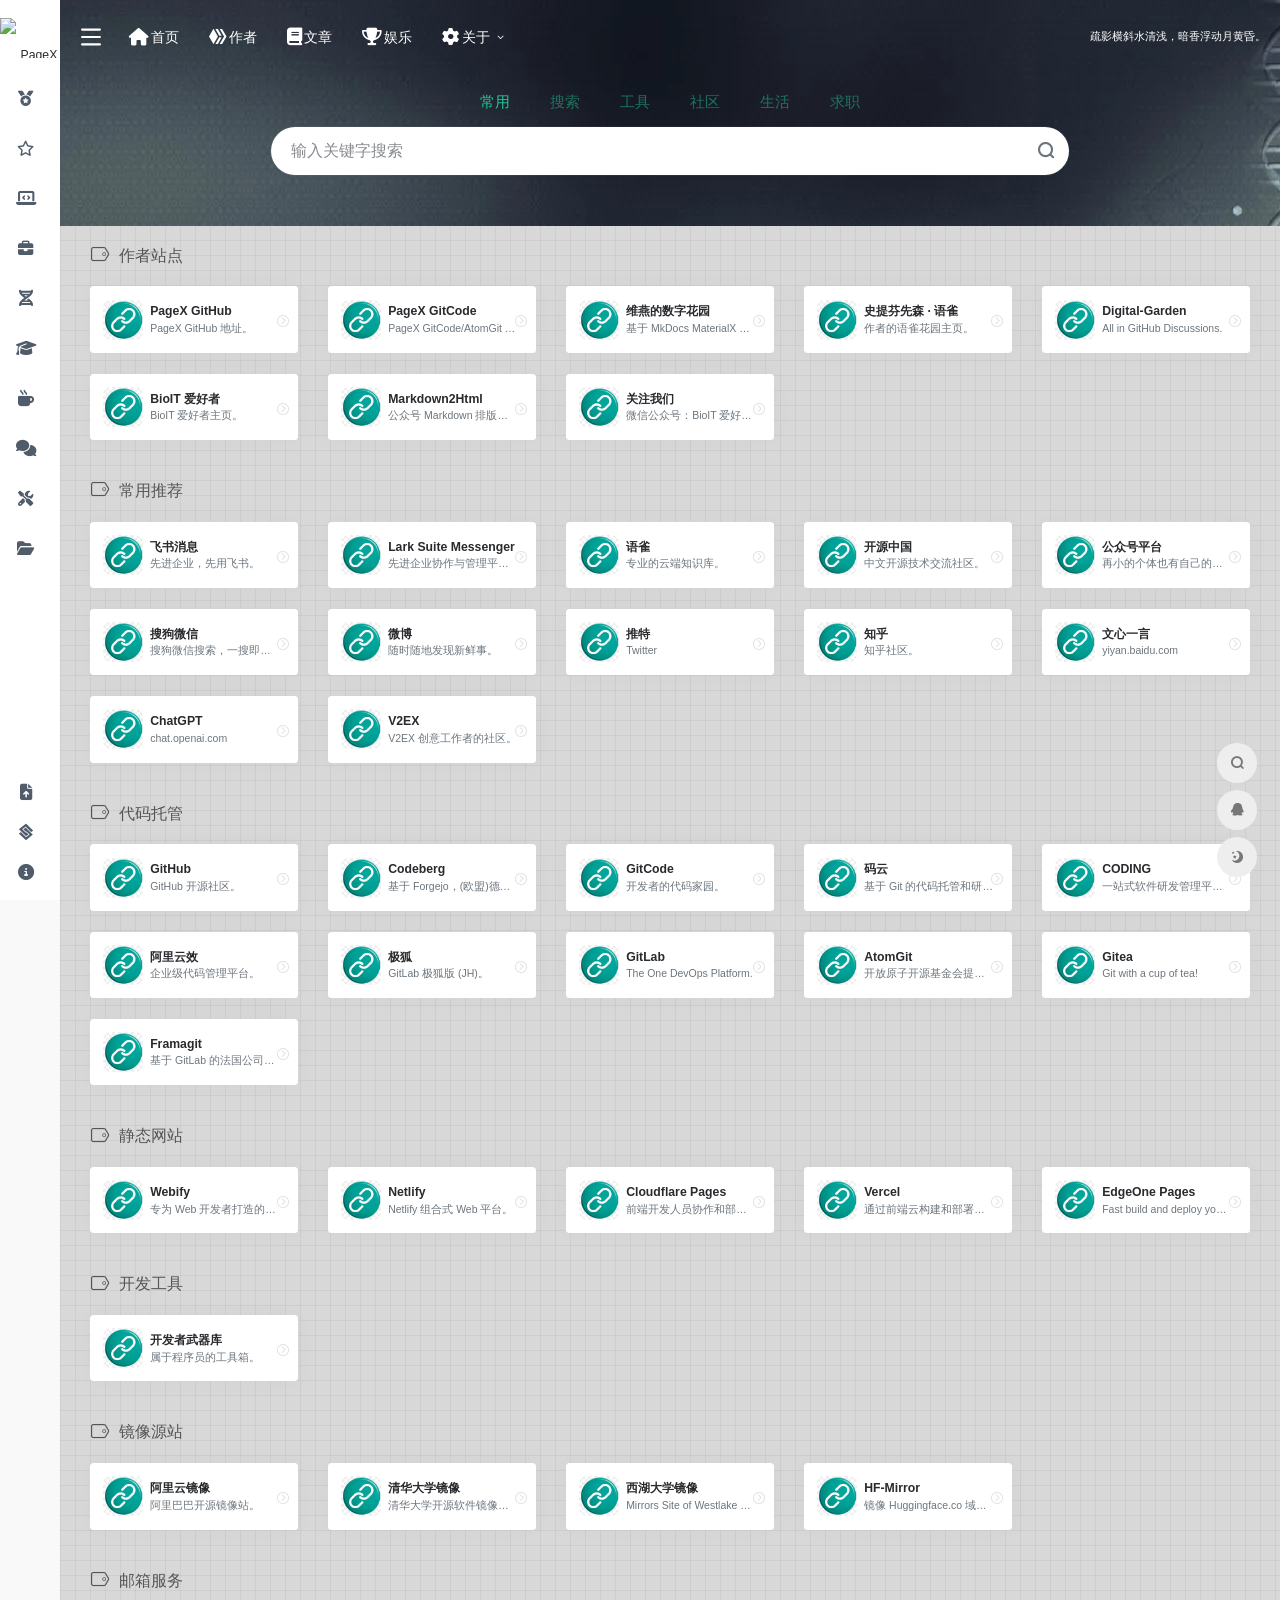
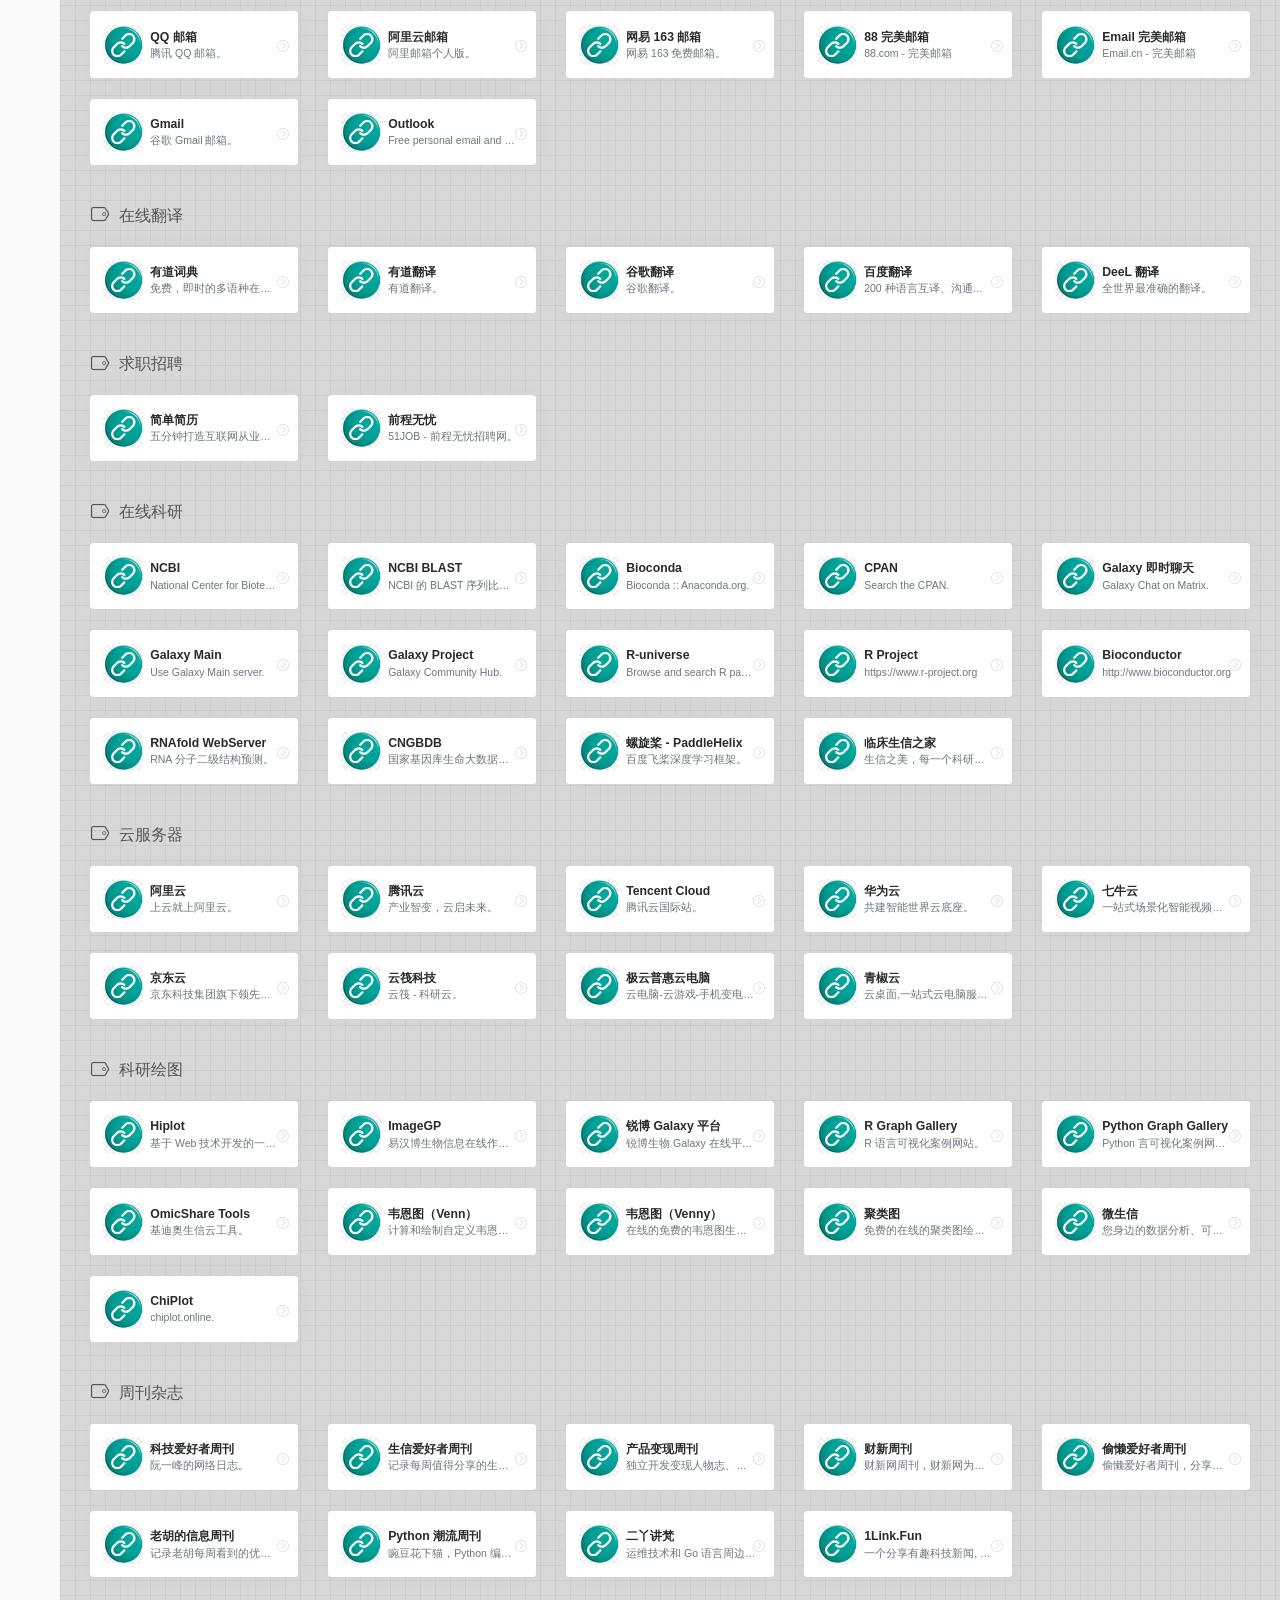
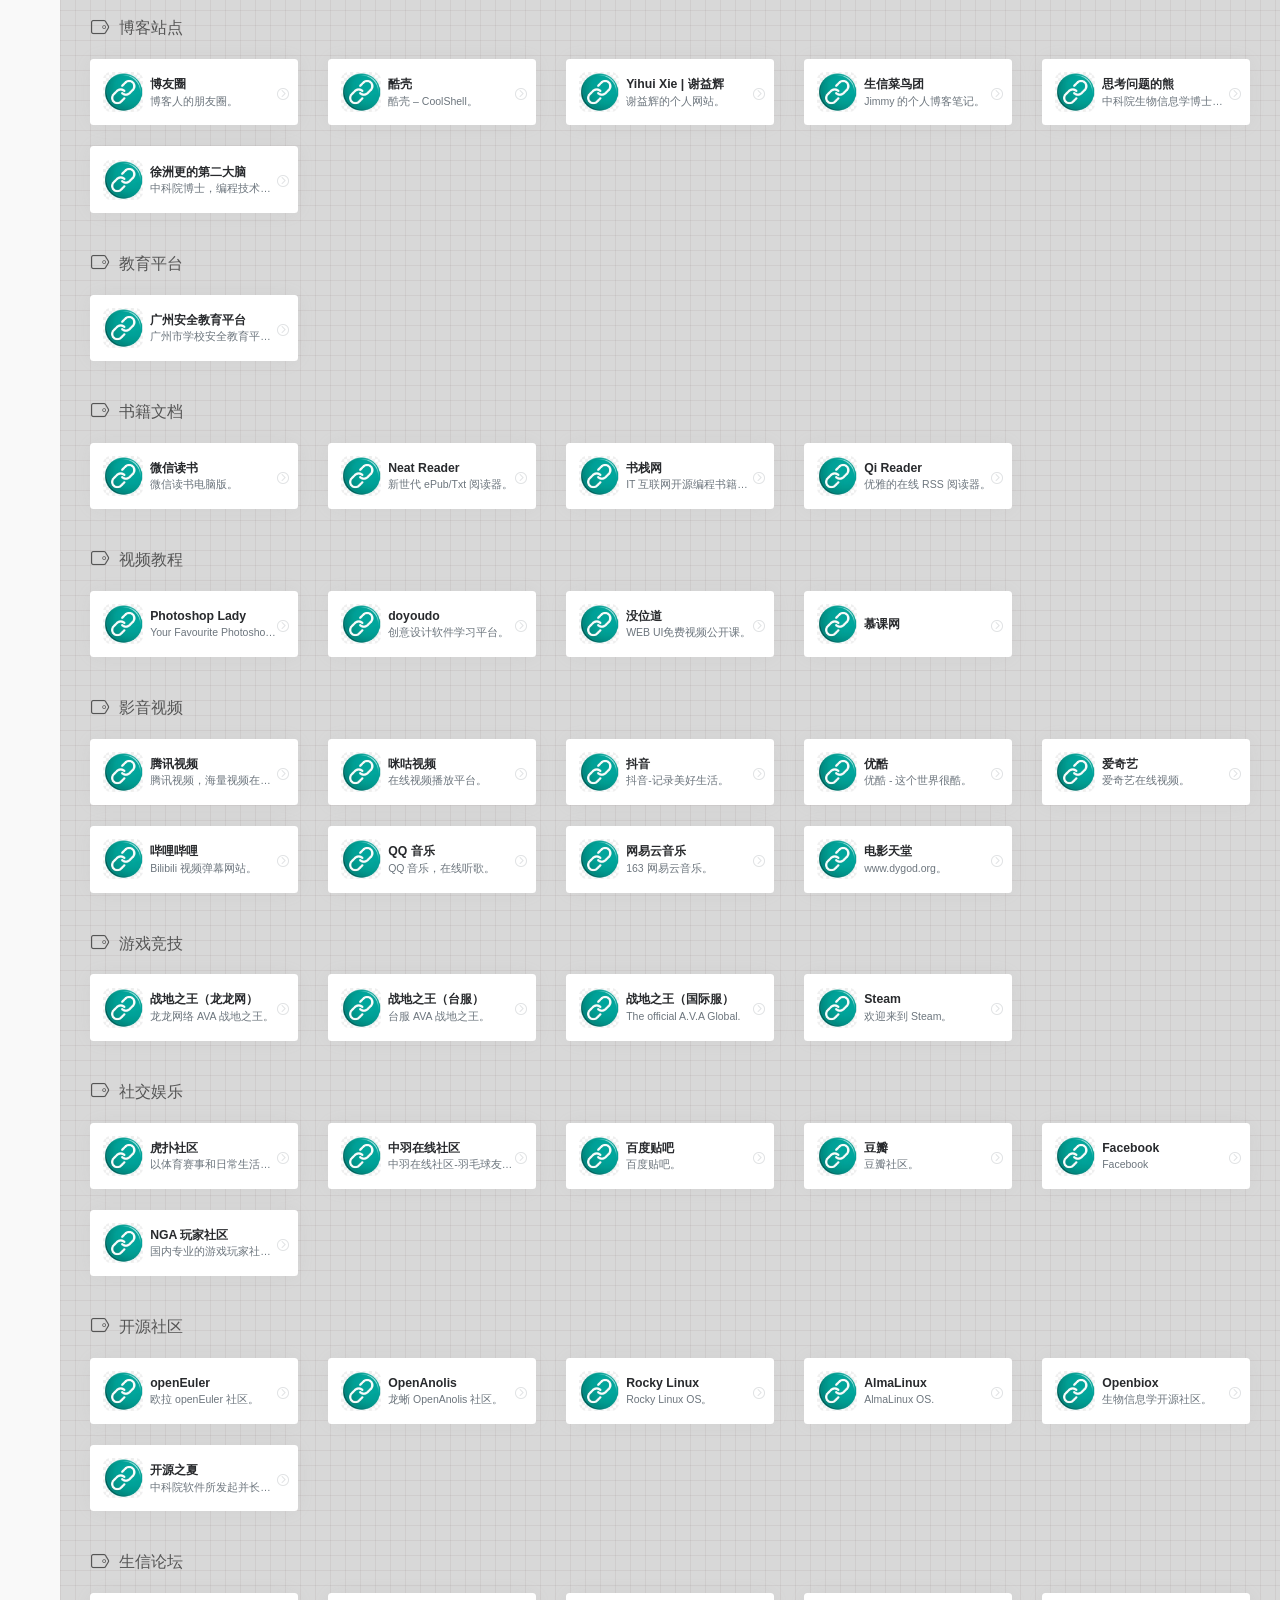
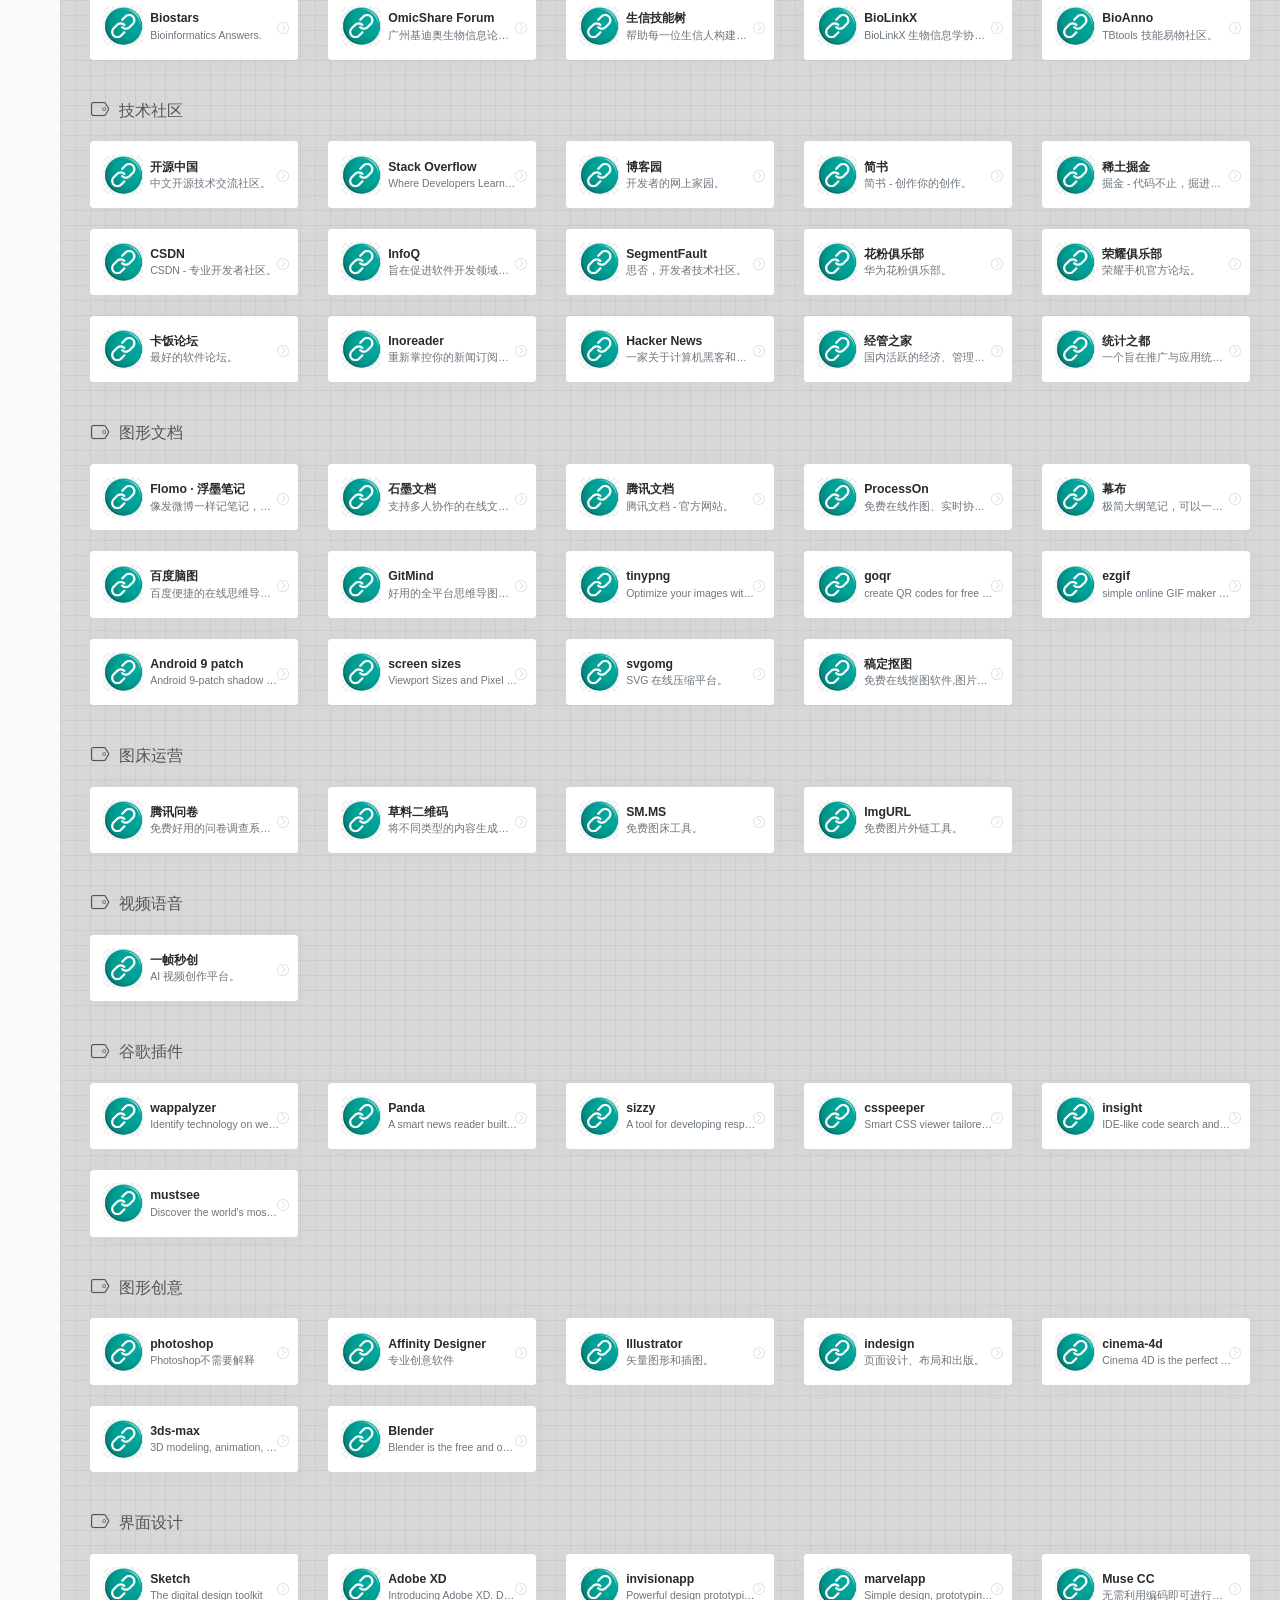
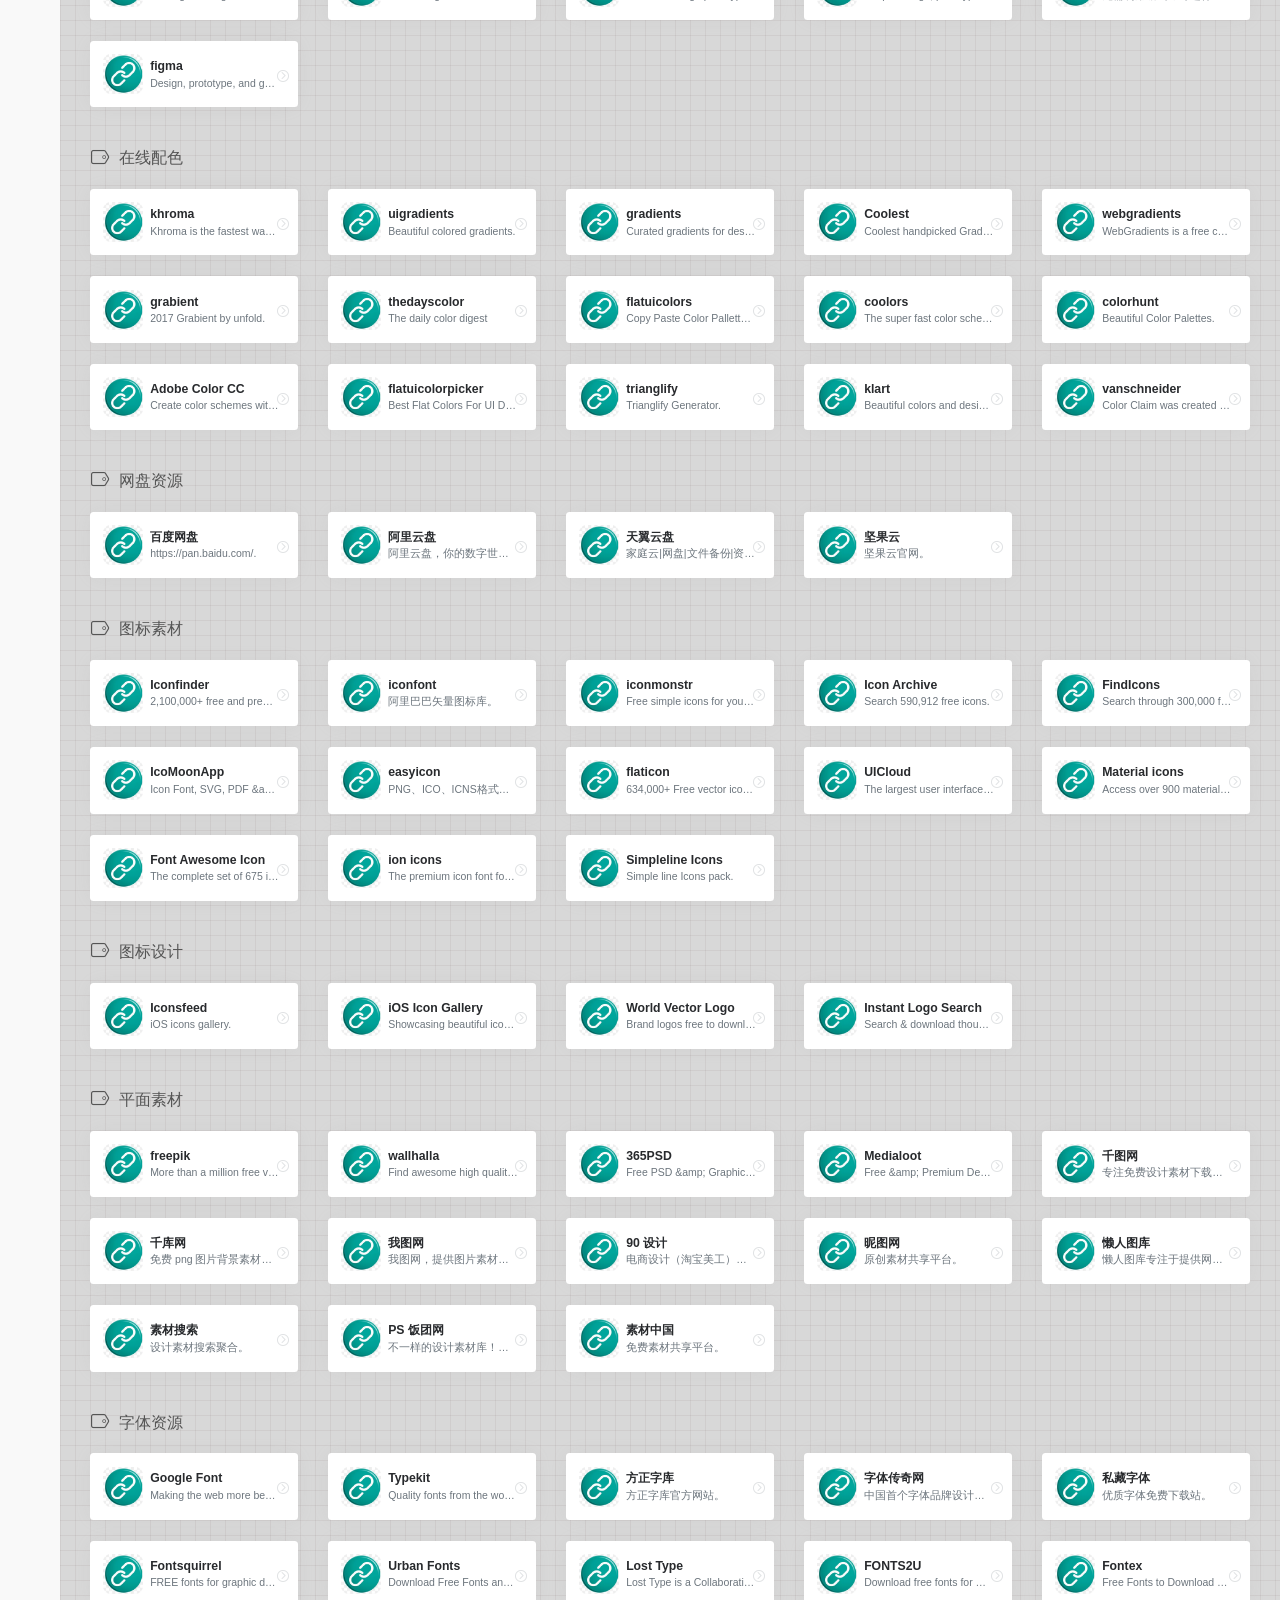
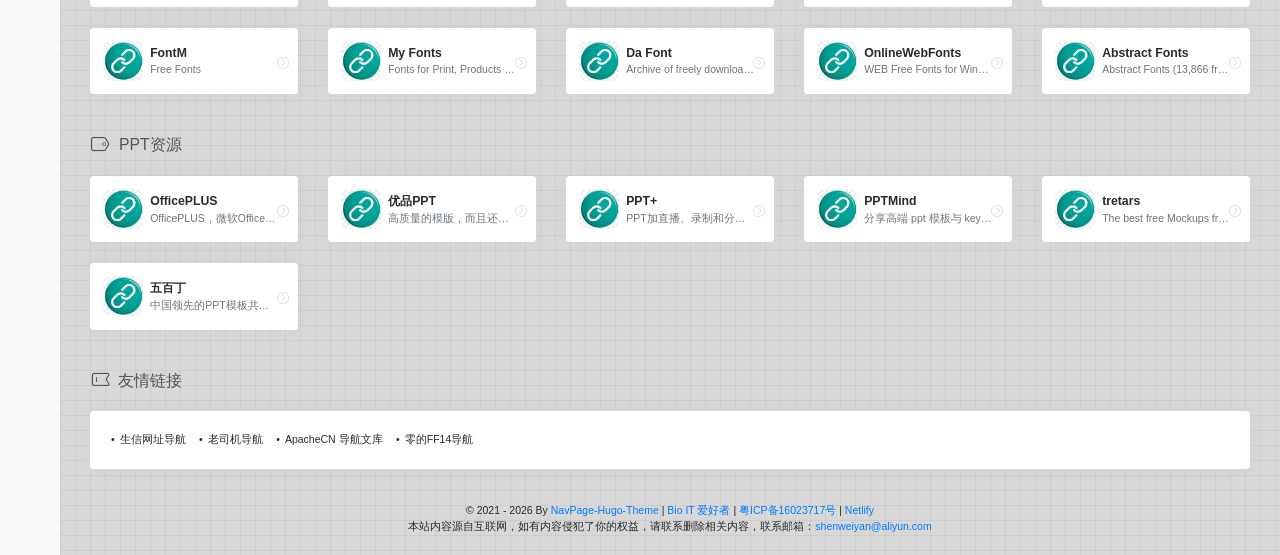
==== index.html @ 78121957 "Updated posts" ====
<!DOCTYPE html>
<html lang="zh-CN">

<head>
	<meta name="generator" content="Hugo 0.137.0">
    <meta charset="UTF-8" />
    <meta http-equiv="X-UA-Compatible" content="IE=edge, chrome=1" />
    <meta name="viewport" content="width=device-width, initial-scale=1.0, minimum-scale=1.0, maximum-scale=1.0, user-scalable=no" />
    <meta name="theme-color" content="#f9f9f9" />
    <title>PageX Community</title>
    <link rel="shortcut icon" href="/images/px-favicon.ico" />
    <meta name="keywords" content="PageX Community" />
    
    <link rel="stylesheet" id="block-library-css" href="/css/block-library.min-5.6.2.css" type="text/css" media="all" />
    <link rel="stylesheet" id="iconfont-css" href="/css/iconfont-3.03029.1.css" type="text/css" media="all" />
    <link rel="stylesheet" id="bootstrap-css" href="/css/bootstrap.min-4.3.1.css" type="text/css" media="all" />
    <link rel="stylesheet" id="fancybox-css" href="/css/fancybox.min-3.5.7.css" type="text/css" media="all" />
    <link rel="stylesheet" id="iowen-css" href="/css/style-3.03029.1.css" type="text/css" media="all" />
    <link rel="stylesheet" id="custom-css" href="/css/custom-style.css" type="text/css" media="all" />
    <link rel="stylesheet" id="fortawesome-css" href="/fontawesome-6.7.1/css/all.min.css" type="text/css" />
    <script type="text/javascript" src="/js/jquery.min-3.2.1.js" id="jquery-js"></script>
    <script type="text/javascript" src="/js/content-search.js" id="content-search-js"></script>

    
    <script>
        
    </script>
    

    
    
    <script charset="UTF-8" id="LA_COLLECT" src="//sdk.51.la/js-sdk-pro.min.js"></script>
    <script>LA.init({id:"3JHwtbgyvMReDNFU",ck:"3JHwtbgyvMReDNFU"})</script>    
     
    

    
    
    

</head>



<body class="io-grey-mode">

    
    <div id="loading">
        <style>
            .loader {
                width: 250px;
                height: 50px;
                line-height: 50px;
                text-align: center;
                position: absolute;
                top: 50%;
                left: 50%;
                transform: translate(-50%, -50%);
                font-family: helvetica, arial, sans-serif;
                font-weight: 900;
                color: #f1404b;
                letter-spacing: 0.2em
            }

            .loader::before,
            .loader::after {
                content: "";
                display: block;
                width: 15px;
                height: 15px;
                background: #f1404b;
                position: absolute;
                animation: load .7s infinite alternate ease-in-out
            }

            .loader::before {
                top: 0
            }

            .loader::after {
                bottom: 0
            }

            @keyframes load {
                0% {
                    left: 0;
                    height: 30px;
                    width: 15px
                }

                50% {
                    height: 8px;
                    width: 40px
                }

                100% {
                    left: 235px;
                    height: 30px;
                    width: 15px
                }
            }
        </style>
        <div class="loader">PageX 网址导航</div>
    </div>
    
    <div class="page-container">
	
        <div id="sidebar" class="sticky sidebar-nav fade mini-sidebar" style="width: 60px;">
	
            <div class="modal-dialog h-100 sidebar-nav-inner">
                <div class="sidebar-logo border-bottom border-color">
                    
                    <div class="logo overflow-hidden">
                        <a href="" class="logo-expanded">
                            <img src="https://np.pagex.top/images/px-expand-dark.png" height="40" class="logo-light"
                                alt="PageX Community">
                            <img src="https://np.pagex.top/images/px-expand-light.png" height="40" class="logo-dark d-none"
                                alt="PageX Community">
                        </a>
                        <a href="" class="logo-collapsed">
                            <img src="https://np.pagex.top/images/px-collapse.png" height="40" class="logo-light"
                                alt="PageX Community">
                            <img src="https://np.pagex.top/images/px-collapse.png" height="40" class="logo-dark d-none"
                                alt="PageX Community">
                        </a>
                    </div>
                    
                </div>
                <div class="sidebar-menu flex-fill">
                    <div class="sidebar-scroll">
                        <div class="sidebar-menu-inner">
                            <ul>
                                
                                    
                                    <li class="sidebar-item">
                                        <a href="#91f675fe3fadb85cdac2e3d44c8ea117" class="smooth">
                                            <i class="fas fa-medal fa-lg icon-fw icon-lg mr-2"></i>
                                            <span>作者站点</span>
                                        </a>
                                    </li>
                                    
                                
                                    
                                    <li class="sidebar-item">
                                        <a href="#366a7288b80ec8882b88467447296837" class="smooth">
                                            <i class="far fa-star fa-lg icon-fw icon-lg mr-2"></i>
                                            <span>常用推荐</span>
                                        </a>
                                    </li>
                                    
                                
                                    
                                    <li class="sidebar-item">
                                        <a href="#5922e9e13c1a058d3405fe97e6204340" class="smooth change-href" data-change="#5922e9e13c1a058d3405fe97e6204340">    
                                            <i class="fa-solid fa-laptop-code icon-fw icon-lg mr-2"></i>
                                            <span>程序代码</span>
                                            <i class="iconfont icon-arrow-r-m sidebar-more text-sm"></i>
                                        </a>
                                        <ul>
                                            
                                            <li><a href="#5922e9e13c1a058d3405fe97e6204340" class="smooth"><span>代码托管</span></a></li>
                                            
                                            <li><a href="#f4fc79e457d6af83b5939fd4451e854e" class="smooth"><span>静态网站</span></a></li>
                                            
                                            <li><a href="#2c509530bf439a36168a86e21c160c06" class="smooth"><span>开发工具</span></a></li>
                                            
                                            <li><a href="#50b33d63d21106eaada203a72f88ddd3" class="smooth"><span>镜像源站</span></a></li>
                                            
                                        </ul>
                                    </li> 
                                    
                                
                                    
                                    <li class="sidebar-item">
                                        <a href="#7b4a284e00f2b69cb398e5a5a690a6ce" class="smooth change-href" data-change="#7b4a284e00f2b69cb398e5a5a690a6ce">    
                                            <i class="fas fa-briefcase fa-lg icon-fw icon-lg mr-2"></i>
                                            <span>工作职场</span>
                                            <i class="iconfont icon-arrow-r-m sidebar-more text-sm"></i>
                                        </a>
                                        <ul>
                                            
                                            <li><a href="#7b4a284e00f2b69cb398e5a5a690a6ce" class="smooth"><span>邮箱服务</span></a></li>
                                            
                                            <li><a href="#d7c1bcd5dbb58792c19a3d6b8dfbbe00" class="smooth"><span>在线翻译</span></a></li>
                                            
                                            <li><a href="#17174d0d9b74ae9e400f6fa022a7121a" class="smooth"><span>求职招聘</span></a></li>
                                            
                                        </ul>
                                    </li> 
                                    
                                
                                    
                                    <li class="sidebar-item">
                                        <a href="#a76d61c5ced31b74e93f77595f25f2fa" class="smooth change-href" data-change="#a76d61c5ced31b74e93f77595f25f2fa">    
                                            <i class="fas fa-dna icon-fw icon-lg mr-2"></i>
                                            <span>生信科研</span>
                                            <i class="iconfont icon-arrow-r-m sidebar-more text-sm"></i>
                                        </a>
                                        <ul>
                                            
                                            <li><a href="#a76d61c5ced31b74e93f77595f25f2fa" class="smooth"><span>在线科研</span></a></li>
                                            
                                            <li><a href="#acd617ea241c9daf2f251963bc03c6e3" class="smooth"><span>云服务器</span></a></li>
                                            
                                            <li><a href="#597301cd95dca92dc3219f0870e69838" class="smooth"><span>科研绘图</span></a></li>
                                            
                                        </ul>
                                    </li> 
                                    
                                
                                    
                                    <li class="sidebar-item">
                                        <a href="#ce4789fd17705b138cc2ff7fc217ccf1" class="smooth change-href" data-change="#ce4789fd17705b138cc2ff7fc217ccf1">    
                                            <i class="fas fa fa-graduation-cap icon-fw icon-lg mr-2"></i>
                                            <span>教育学习</span>
                                            <i class="iconfont icon-arrow-r-m sidebar-more text-sm"></i>
                                        </a>
                                        <ul>
                                            
                                            <li><a href="#ce4789fd17705b138cc2ff7fc217ccf1" class="smooth"><span>周刊杂志</span></a></li>
                                            
                                            <li><a href="#38c9c1688652289d706b9b91f00cfd4d" class="smooth"><span>博客站点</span></a></li>
                                            
                                            <li><a href="#71866916cf776ed972cad011f38bc302" class="smooth"><span>教育平台</span></a></li>
                                            
                                            <li><a href="#9a70fdec229919ccdaca2dd67c440c5c" class="smooth"><span>书籍文档</span></a></li>
                                            
                                            <li><a href="#aec25b122d7aceb3dd3b64cf71858ed2" class="smooth"><span>视频教程</span></a></li>
                                            
                                        </ul>
                                    </li> 
                                    
                                
                                    
                                    <li class="sidebar-item">
                                        <a href="#a4d417d7850fde0cd00e4af576621a63" class="smooth change-href" data-change="#a4d417d7850fde0cd00e4af576621a63">    
                                            <i class="fas fa-mug-hot icon-fw icon-lg mr-2"></i>
                                            <span>悠闲娱乐</span>
                                            <i class="iconfont icon-arrow-r-m sidebar-more text-sm"></i>
                                        </a>
                                        <ul>
                                            
                                            <li><a href="#a4d417d7850fde0cd00e4af576621a63" class="smooth"><span>影音视频</span></a></li>
                                            
                                            <li><a href="#e15122403d5aca361a6b63ddea292464" class="smooth"><span>游戏竞技</span></a></li>
                                            
                                        </ul>
                                    </li> 
                                    
                                
                                    
                                    <li class="sidebar-item">
                                        <a href="#f01e16eec434a15db382858104d24b9d" class="smooth change-href" data-change="#f01e16eec434a15db382858104d24b9d">    
                                            <i class="fas fa fa-comments icon-fw icon-lg mr-2"></i>
                                            <span>社区论坛</span>
                                            <i class="iconfont icon-arrow-r-m sidebar-more text-sm"></i>
                                        </a>
                                        <ul>
                                            
                                            <li><a href="#f01e16eec434a15db382858104d24b9d" class="smooth"><span>社交娱乐</span></a></li>
                                            
                                            <li><a href="#18611bdd9a95775754883689b147e772" class="smooth"><span>开源社区</span></a></li>
                                            
                                            <li><a href="#0371a23c1305d1913b5202395299de89" class="smooth"><span>生信论坛</span></a></li>
                                            
                                            <li><a href="#9106596df2ab954b45b395ff63e55561" class="smooth"><span>技术社区</span></a></li>
                                            
                                        </ul>
                                    </li> 
                                    
                                
                                    
                                    <li class="sidebar-item">
                                        <a href="#b9945f59200e84da00eff0c299e5a7ea" class="smooth change-href" data-change="#b9945f59200e84da00eff0c299e5a7ea">    
                                            <i class="fas fa-tools fa-lg icon-fw icon-lg mr-2"></i>
                                            <span>工具集合</span>
                                            <i class="iconfont icon-arrow-r-m sidebar-more text-sm"></i>
                                        </a>
                                        <ul>
                                            
                                            <li><a href="#b9945f59200e84da00eff0c299e5a7ea" class="smooth"><span>图形文档</span></a></li>
                                            
                                            <li><a href="#172620ed5c0bfe144ddbbb89812cb118" class="smooth"><span>图床运营</span></a></li>
                                            
                                            <li><a href="#27b62649edfea43d15cd62d588b8ca6c" class="smooth"><span>视频语音</span></a></li>
                                            
                                            <li><a href="#13a0e1cc22ccc31b31242a6046230729" class="smooth"><span>谷歌插件</span></a></li>
                                            
                                            <li><a href="#4fbc8ba07df90bae306d8e3b83fc5a21" class="smooth"><span>图形创意</span></a></li>
                                            
                                            <li><a href="#542c016a714d85715d206c8892fba01f" class="smooth"><span>界面设计</span></a></li>
                                            
                                            <li><a href="#31e51a60697ff3fb1d1c4934cce67921" class="smooth"><span>在线配色</span></a></li>
                                            
                                        </ul>
                                    </li> 
                                    
                                
                                    
                                    <li class="sidebar-item">
                                        <a href="#5e6e1089ffbc5d7819c0d0f1f7b31ebc" class="smooth change-href" data-change="#5e6e1089ffbc5d7819c0d0f1f7b31ebc">    
                                            <i class="fas fa-folder-open fa-lg icon-fw icon-lg mr-2"></i>
                                            <span>素材资源</span>
                                            <i class="iconfont icon-arrow-r-m sidebar-more text-sm"></i>
                                        </a>
                                        <ul>
                                            
                                            <li><a href="#5e6e1089ffbc5d7819c0d0f1f7b31ebc" class="smooth"><span>网盘资源</span></a></li>
                                            
                                            <li><a href="#7866a35b09d466b9cf0295af54d30d53" class="smooth"><span>图标素材</span></a></li>
                                            
                                            <li><a href="#779477bcccdd4ecb1d852c8d4a67caca" class="smooth"><span>图标设计</span></a></li>
                                            
                                            <li><a href="#ff65f7f9721757bf11b0b0c95f1b9446" class="smooth"><span>平面素材</span></a></li>
                                            
                                            <li><a href="#722d3693fc0b9344bb46ee220beac1b6" class="smooth"><span>字体资源</span></a></li>
                                            
                                            <li><a href="#113a0a745b4169af0f7646269c12ae66" class="smooth"><span>PPT资源</span></a></li>
                                            
                                        </ul>
                                    </li> 
                                    
                                
                            </ul>           
                        </div>
                    </div>
                </div>
                <div class="border-top py-2 border-color">
                    <div class="flex-bottom">
                        <ul>
                            <li id="menu-item-237"
                                class="menu-item menu-item-type-post_type menu-item-object-page menu-item-237 sidebar-item">
                                <a href="./upload/" target="_blank">
                                    <i class="fas fa-file-upload icon-fw icon-lg mr-2"></i>
                                    <span>网站提交</span></a>
                            </li>

			    <li id="menu-item-212"
                                 class="menu-item menu-item-type-custom menu-item-object-custom menu-item-212 sidebar-item">
                                 <a href="#friendlink" class="smooth">
                                     <i class="fab fa-staylinked icon-fw icon-lg mr-2"></i>
                                     <span>友情链接</span>
                                 </a>
                            </li>

                            <li id="menu-item-213"
                                class="menu-item menu-item-type-custom menu-item-object-custom menu-item-213 sidebar-item">
                                <a target="_blank" rel="noopener" href="./about/">
                                    <i class="fa fa-info-circle icon-fw icon-lg mr-2"></i>
                                    <span>关于导航</span></a>
                            </li>
                        </ul>
                    </div>
                </div>
            </div>
        </div>


<div class="main-content flex-fill grid-bg">
    <div class="big-header-banner">
        <div id="header" class="page-header sticky">
            <div class="navbar navbar-expand-md">
                <div class="container-fluid p-0">

                    <a href="" class="navbar-brand d-md-none" title="PageX Community">
                        <img src="https://np.pagex.top/images/px-collapse.png" class="logo-light"
                            alt="PageX Community">
                        <img src="https://np.pagex.top/images/px-collapse.png" class="logo-dark d-none"
                            alt="PageX Community">
                    </a>

                    <div class="collapse navbar-collapse order-2 order-md-1">
                        <div class="header-mini-btn">
                            <label>
                                <input id="mini-button" type="checkbox">
                                <svg viewbox="0 0 100 100" xmlns="http://www.w3.org/2000/svg">
                                    <path class="line--1" d="M0 40h62c18 0 18-20-17 5L31 55"></path>
                                    <path class="line--2" d="M0 50h80"></path>
                                    <path class="line--3" d="M0 60h62c18 0 18 20-17-5L31 45"></path>
                                </svg>
                            </label>

                        </div>

                        <ul class="navbar-nav site-menu">
                        
			    <li >
			        
			        <a href="/./"><i class="fa fa-home fa-lg mr-2"></i><span>首页</span></a>
				
				
				
				
			    </li>
			
			    <li >
			        
			        <a href="/./about/"><i class="fab fa-hive fa-lg mr-2"></i><span>作者</span></a>
				
				
				
				
			    </li>
			
			    <li >
			        
			        <a href="/./posts/"><i class="fa fa-book fa-lg mr-2"></i><span>文章</span></a>
				
				
				
				
			    </li>
			
			    <li >
			        
			        <a href="/./cat/"><i class="fa-solid fa-trophy fa-lg mr-2"></i><span>娱乐</span></a>
				
				
				
				
			    </li>
			
			    <li class="menu-item-has-children">
			        
				<a href=""><i class="fa fa-cog fa-lg mr-2"></i><span>关于</span></a>
			        
				
				<ul class="sub-menu">
				
				
				    
				    <li><a href="https://github.com/PageXHub">教程</a></li>
				    
				
				    
				    <li><a href="https://github.com/PageXHub">源码</a></li>
				    
				
				
				</ul>
				
			    </li>
			
			</ul>

                        

<div id="tp-weather-widget"></div>
  <script>
    (function(a,h,g,f,e,d,c,b){b=function(){d=h.createElement(g);c=h.getElementsByTagName(g)[0];d.src=e;d.charset="utf-8";d.async=1;c.parentNode.insertBefore(d,c)};a["SeniverseWeatherWidgetObject"]=f;a[f]||(a[f]=function(){(a[f].q=a[f].q||[]).push(arguments)});a[f].l=+new Date();if(a.attachEvent){a.attachEvent("onload",b)}else{a.addEventListener("load",b,false)}}(window,document,"script","SeniverseWeatherWidget","//cdn.sencdn.com/widget2/static/js/bundle.js?t="+parseInt((new Date().getTime() / 100000000).toString(),10)));
    window.SeniverseWeatherWidget('show', {
      flavor: "slim",
      location: "WS0UW38KR4ZC",
      geolocation: true,
      language: "auto",
      unit: "c",
      theme: "auto",
      token: "10c4daf3-6a05-4d21-b26f-2c0b9349ee8b",
      hover: "enabled",
      container: "tp-weather-widget"
    })
  </script>
                        
                    </div>

                    <ul class="nav navbar-menu text-xs order-1 order-md-2">
                        
                        
                        <li class="nav-item mr-3 mr-lg-0 d-none d-lg-block">
                            <script>
                                fetch('https://v1.hitokoto.cn')
                                    .then(response => response.json())
                                    .then(data => {
                                    const hitokoto = document.getElementById('hitokoto_text')
                                    hitokoto.href = 'https://hitokoto.cn/?uuid=' + data.uuid
                                    hitokoto.innerText = data.hitokoto
                                    })
                                    .catch(console.error)
                            </script>                           
                            <div id="hitokoto"><a href="#" target="_blank" id="hitokoto_text">疏影横斜水清浅，暗香浮动月黄昏。</a></div>
                        </li>
                        
                        

                        
                        <li class="nav-item d-md-none mobile-menu ml-3 ml-md-4">
                            <a href="javascript:" id="sidebar-switch" data-toggle="modal" data-target="#sidebar">
                                <i class="iconfont icon-classification icon-2x"></i>
			    </a>
                        </li>
                    </ul>
                </div>
            </div>
        </div>
        <div class="placeholder" style="height:74px"></div>
    </div>


<div class="header-big  post-top css-color mb-4" id="search-bg">
    <div class="s-search">
        <div id="search" class="s-search mx-auto">
            <div id="search-list-menu" class="hide-type-list">
                <div class="s-type text-center">
                    <div class="s-type-list big">
                        <div class="anchor" style="position: absolute; left: 50%; opacity: 0;"></div>
			
			
			
			    <label for="bing" data-id="general" class="active"><span>常用</span></label>
			
			
			
			
			
			    <label for="baidu1" data-id="search"><span>搜索</span></label>
			
			
			
			
			
			    <label for="whois" data-id="tools"><span>工具</span></label>
			
			
			
			
			
			    <label for="wechat" data-id="social"><span>社区</span></label>
			
			
			
			
			
			    <label for="jd" data-id="life"><span>生活</span></label>
			
			
			
			
			
			    <label for="zhaopin" data-id="job"><span>求职</span></label>
			
			
			
                    </div>
                </div>
            </div>

            <form action="https://www.baidu.com?s=" method="get" target="_blank" class="super-search-fm">
                <input type="text" id="search-text" class="form-control smart-tips search-key" 
                    zhannei="" placeholder="输入关键字搜索" style="outline:0" autocomplete="off">
                <button class="submit" type="submit"><i class="iconfont icon-search"></i></button>
            </form>

            <div id="search-list" class="hide-type-list">
		
		
		
		<div class="search-group default general">
                    <ul class="search-type">
	            
			
			<li>
			    <input hidden="" type="radio" name="type" id="weiyan" value="https://cn.bing.com/search?q=site%3Aweiyan.cc&#43;" data-placeholder="搜索 WeiYan.CC 数字花园">
			    <label for="weiyan"><span class="text-muted">知识</span></label>
			</li>
			
		    
			
			<li>
			    <input hidden="" type="radio" name="type" id="baidu" value="https://www.baidu.com/s?wd=" data-placeholder="百度一下，你就知道">
			    <label for="baidu"><span class="text-muted">百度</span></label>
			</li>
			
		    
			
			<li>
			    <input hidden="" type="radio" name="type" checked="checked" id="bing" value="https://cn.bing.com/search?q=" data-placeholder="微软 Bing 搜索">
			    <label for="bing"><span class="text-muted">必应</span></label>
			</li>
			
		    
			
			<li>
			    <input hidden="" type="radio" name="type" id="google" value="https://www.google.com/search?q=" data-placeholder="谷歌搜索">
			    <label for="google"><span class="text-muted">谷歌</span></label>
			</li>
			
		    
			
			<li>
			    <input hidden="" type="radio" name="type" id="anaconda" value="https://anaconda.org/search?q=" data-placeholder="Anaconda 软件搜索">
			    <label for="anaconda"><span class="text-muted">软件</span></label>
			</li>
			
		    
			
			<li>
			    <input hidden="" type="radio" name="type" id="pubmed" value="https://pubmed.ncbi.nlm.nih.gov/?term=" data-placeholder="PubMed 搜索/文章标题/关键字">
			    <label for="pubmed"><span class="text-muted">文献</span></label>
			</li>
			
		    
		    </ul>
	        </div>
		
		
		
		
		
		<div class="search-group search">
                    <ul class="search-type">
			
			<li>
			    <input hidden="" type="radio" name="type" id="baidu1" value="https://www.baidu.com/s?wd=" data-placeholder="百度一下，你就知道">
			    <label for="baidu1"><span class="text-muted">百度</span></label>
			</li>
			
			<li>
			    <input hidden="" type="radio" name="type" id="bing1" value="https://cn.bing.com/search?q=" data-placeholder="微软 Bing 搜索">
			    <label for="bing1"><span class="text-muted">必应</span></label>
			</li>
			
			<li>
			    <input hidden="" type="radio" name="type" id="google1" value="https://www.google.com/search?q=" data-placeholder="谷歌搜索">
			    <label for="google1"><span class="text-muted">谷歌</span></label>
			</li>
			
			<li>
			    <input hidden="" type="radio" name="type" id="360" value="https://www.so.com/s?q=" data-placeholder="360 好搜">
			    <label for="360"><span class="text-muted">360</span></label>
			</li>
			
			<li>
			    <input hidden="" type="radio" name="type" id="sogo" value="https://www.sogou.com/web?query=" data-placeholder="搜狗搜索">
			    <label for="sogo"><span class="text-muted">搜狗</span></label>
			</li>
			
                    </ul>
                </div>
		
		
		
		
		
		<div class="search-group tools">
                    <ul class="search-type">
			
			<li>
			    <input hidden="" type="radio" name="type" id="rank" value="https://rank.chinaz.com/all/" data-placeholder="请输入网址(不带 https://)">
			    <label for="rank"><span class="text-muted">权重查询</span></label>
			</li>
			
			<li>
			    <input hidden="" type="radio" name="type" id="link" value="https://link.chinaz.com/" data-placeholder="请输入网址(不带 https://)">
			    <label for="link"><span class="text-muted">友链检测</span></label>
			</li>
			
			<li>
			    <input hidden="" type="radio" name="type" id="whois" value="https://who.is/whois/" data-placeholder="请输入网址(不带 https://)">
			    <label for="whois"><span class="text-muted">域名信息查询</span></label>
			</li>
			
			<li>
			    <input hidden="" type="radio" name="type" id="ping" value="https://ping.chinaz.com/" data-placeholder="请输入网址(不带 https://)">
			    <label for="ping"><span class="text-muted">PING 检测</span></label>
			</li>
			
			<li>
			    <input hidden="" type="radio" name="type" id="404" value="https://tool.chinaz.com/Links/?DAddress=" data-placeholder="请输入网址(不带 https://)">
			    <label for="404"><span class="text-muted">死链检测</span></label>
			</li>
			
                    </ul>
                </div>
		
		
		
		
		
		<div class="search-group social">
                    <ul class="search-type">
			
			<li>
			    <input hidden="" type="radio" name="type" id="zhihu" value="https://www.zhihu.com/search?type=content&amp;q=" data-placeholder="知乎社区">
			    <label for="zhihu"><span class="text-muted">知乎</span></label>
			</li>
			
			<li>
			    <input hidden="" type="radio" name="type" id="wechat" value="https://weixin.sogou.com/weixin?type=2&amp;query=" data-placeholder="微信公众平台">
			    <label for="wechat"><span class="text-muted">微信</span></label>
			</li>
			
			<li>
			    <input hidden="" type="radio" name="type" id="weibo" value="https://s.weibo.com/weibo/" data-placeholder="搜索微博">
			    <label for="weibo"><span class="text-muted">微博</span></label>
			</li>
			
			<li>
			    <input hidden="" type="radio" name="type" id="douban" value="https://www.douban.com/search?q=" data-placeholder="搜索你感兴趣的内容和人">
			    <label for="douban"><span class="text-muted">豆瓣</span></label>
			</li>
			
                    </ul>
                </div>
		
		
		
		
		
		<div class="search-group life">
                    <ul class="search-type">
			
			<li>
			    <input hidden="" type="radio" name="type" id="taobao" value="https://s.taobao.com/search?q=" data-placeholder="淘宝搜索">
			    <label for="taobao"><span class="text-muted">淘宝</span></label>
			</li>
			
			<li>
			    <input hidden="" type="radio" name="type" id="jd" value="https://search.jd.com/Search?keyword=" data-placeholder="京东搜索">
			    <label for="jd"><span class="text-muted">京东</span></label>
			</li>
			
			<li>
			    <input hidden="" type="radio" name="type" id="xcf" value="https://www.xiachufang.com/search/?keyword=" data-placeholder="下厨房搜索">
			    <label for="xcf"><span class="text-muted">下厨房</span></label>
			</li>
			
			<li>
			    <input hidden="" type="radio" name="type" id="xiangha" value="https://www.xiangha.com/so/?q=caipu&amp;s=" data-placeholder="搜食谱、食材">
			    <label for="xiangha"><span class="text-muted">香哈菜谱</span></label>
			</li>
			
			<li>
			    <input hidden="" type="radio" name="type" id="12306" value="https://www.12306.cn/?" data-placeholder="搜索车票、餐饮、常旅客、相关规章">
			    <label for="12306"><span class="text-muted">12306</span></label>
			</li>
			
                    </ul>
                </div>
		
		
		
		
		
		<div class="search-group job">
                    <ul class="search-type">
			
			<li>
			    <input hidden="" type="radio" name="type" id="zhaopin" value="https://sou.zhaopin.com/jobs/searchresult.ashx?kw=" data-placeholder="搜索职位、公司">
			    <label for="zhaopin"><span class="text-muted">智联招聘</span></label>
			</li>
			
			<li>
			    <input hidden="" type="radio" name="type" id="51job" value="https://search.51job.com/?" data-placeholder="搜索职位、全文">
			    <label for="51job"><span class="text-muted">前程无忧</span></label>
			</li>
			
			<li>
			    <input hidden="" type="radio" name="type" id="lagou" value="https://www.lagou.com/jobs/list_" data-placeholder="搜索职位、公司或地点">
			    <label for="lagou"><span class="text-muted">拉钩网</span></label>
			</li>
			
			<li>
			    <input hidden="" type="radio" name="type" id="liepin" value="https://www.liepin.com/zhaopin/?key=" data-placeholder="搜索职位、公司">
			    <label for="liepin"><span class="text-muted">猎聘网</span></label>
			</li>
			
                    </ul>
                </div>
		
		
		
            </div>
            <div class="card search-smart-tips search-hot-text">
                <ul id="word" style="display: none"></ul>
            </div>
        </div>
    </div>
    
</div>


<div id="content" class="content-site customize-site">
    
        
	    
            
            <div class="d-flex flex-fill">
                <h4 class="text-gray text-lg mb-4">
                    <i class="site-tag iconfont icon-tag icon-lg mr-1" id="91f675fe3fadb85cdac2e3d44c8ea117"></i>
                    作者站点
                </h4>
                
            </div>
            
            <div class="row">
                
                <div class="url-card col-6  col-sm-6 col-md-4 col-xl-5a col-xxl-6a">
                    <div class="url-body default">
			
			
                            <a href="https://github.com/PageXHub" target="_blank" data-id="" data-url="https://github.com/PageXHub" 
                            class="card no-c mb-4" data-toggle="tooltip" data-placement="bottom" data-original-title="PageX GitHub 地址。">
			
                            <div class="card-body">
                                <div class="url-content d-flex align-items-center">
                                    <div class="url-img mr-2 d-flex align-items-center justify-content-center">
					
                                            
					    
                                            <img class="lazy" src="https://static.pagex.top/logos/p/pagex.webp" data-src="https://static.pagex.top/logos/p/pagex.webp"
                                                onerror="javascript:this.src='logos\/default.webp'" alt="PageX GitHub">
					    
					
                                    </div>
                                    <div class="url-info flex-fill">
                                        <div class="text-sm overflowClip_1">
                                            <strong>PageX GitHub</strong>
                                        </div>
                                        <p class="overflowClip_1 m-0 text-muted text-xs">PageX GitHub 地址。</p>
                                    </div>
                                </div>
                            </div>
                        </a>
                        <a href="https://github.com/PageXHub" class="togo text-center text-muted is-views" data-id="689"
                            data-toggle="tooltip" data-placement="right" title="直达" rel="nofollow">
                            <i class="iconfont icon-goto"></i>
                        </a>
                    </div>
                </div>
                
                <div class="url-card col-6  col-sm-6 col-md-4 col-xl-5a col-xxl-6a">
                    <div class="url-body default">
			
			
                            <a href="https://gitcode.com/PageX" target="_blank" data-id="" data-url="https://gitcode.com/PageX" 
                            class="card no-c mb-4" data-toggle="tooltip" data-placement="bottom" data-original-title="PageX GitCode/AtomGit 地址。">
			
                            <div class="card-body">
                                <div class="url-content d-flex align-items-center">
                                    <div class="url-img mr-2 d-flex align-items-center justify-content-center">
					
                                            
					    
                                            <img class="lazy" src="https://static.pagex.top/logos/p/pagex.webp" data-src="https://static.pagex.top/logos/p/pagex.webp"
                                                onerror="javascript:this.src='logos\/default.webp'" alt="PageX GitCode">
					    
					
                                    </div>
                                    <div class="url-info flex-fill">
                                        <div class="text-sm overflowClip_1">
                                            <strong>PageX GitCode</strong>
                                        </div>
                                        <p class="overflowClip_1 m-0 text-muted text-xs">PageX GitCode/AtomGit 地址。</p>
                                    </div>
                                </div>
                            </div>
                        </a>
                        <a href="https://gitcode.com/PageX" class="togo text-center text-muted is-views" data-id="689"
                            data-toggle="tooltip" data-placement="right" title="直达" rel="nofollow">
                            <i class="iconfont icon-goto"></i>
                        </a>
                    </div>
                </div>
                
                <div class="url-card col-6  col-sm-6 col-md-4 col-xl-5a col-xxl-6a">
                    <div class="url-body default">
			
			
                            <a href="https://shenwy.com/" target="_blank" data-id="" data-url="https://shenwy.com/" 
                            class="card no-c mb-4" data-toggle="tooltip" data-placement="bottom" data-original-title="基于 MkDocs MaterialX 个人站点。">
			
                            <div class="card-body">
                                <div class="url-content d-flex align-items-center">
                                    <div class="url-img mr-2 d-flex align-items-center justify-content-center">
					
                                            
					    
                                            <img class="lazy" src="https://static.pagex.top/logos/o/octocat.png" data-src="https://static.pagex.top/logos/o/octocat.png"
                                                onerror="javascript:this.src='logos\/default.webp'" alt="维燕的数字花园">
					    
					
                                    </div>
                                    <div class="url-info flex-fill">
                                        <div class="text-sm overflowClip_1">
                                            <strong>维燕的数字花园</strong>
                                        </div>
                                        <p class="overflowClip_1 m-0 text-muted text-xs">基于 MkDocs MaterialX 个人站点。</p>
                                    </div>
                                </div>
                            </div>
                        </a>
                        <a href="https://shenwy.com/" class="togo text-center text-muted is-views" data-id="689"
                            data-toggle="tooltip" data-placement="right" title="直达" rel="nofollow">
                            <i class="iconfont icon-goto"></i>
                        </a>
                    </div>
                </div>
                
                <div class="url-card col-6  col-sm-6 col-md-4 col-xl-5a col-xxl-6a">
                    <div class="url-body default">
			
			
                            <a href="https://www.yuque.com/shenweiyan" target="_blank" data-id="" data-url="https://www.yuque.com/shenweiyan" 
                            class="card no-c mb-4" data-toggle="tooltip" data-placement="bottom" data-original-title="作者的语雀花园主页。">
			
                            <div class="card-body">
                                <div class="url-content d-flex align-items-center">
                                    <div class="url-img mr-2 d-flex align-items-center justify-content-center">
					
                                            
					    
                                            <img class="lazy" src="https://static.pagex.top/logos/y/yuque.webp" data-src="https://static.pagex.top/logos/y/yuque.webp"
                                                onerror="javascript:this.src='logos\/default.webp'" alt="史提芬先森 · 语雀">
					    
					
                                    </div>
                                    <div class="url-info flex-fill">
                                        <div class="text-sm overflowClip_1">
                                            <strong>史提芬先森 · 语雀</strong>
                                        </div>
                                        <p class="overflowClip_1 m-0 text-muted text-xs">作者的语雀花园主页。</p>
                                    </div>
                                </div>
                            </div>
                        </a>
                        <a href="https://www.yuque.com/shenweiyan" class="togo text-center text-muted is-views" data-id="689"
                            data-toggle="tooltip" data-placement="right" title="直达" rel="nofollow">
                            <i class="iconfont icon-goto"></i>
                        </a>
                    </div>
                </div>
                
                <div class="url-card col-6  col-sm-6 col-md-4 col-xl-5a col-xxl-6a">
                    <div class="url-body default">
			
			
                            <a href="https://github.com/shenweiyan/Digital-Garden" target="_blank" data-id="" data-url="https://github.com/shenweiyan/Digital-Garden" 
                            class="card no-c mb-4" data-toggle="tooltip" data-placement="bottom" data-original-title="All in GitHub Discussions.">
			
                            <div class="card-body">
                                <div class="url-content d-flex align-items-center">
                                    <div class="url-img mr-2 d-flex align-items-center justify-content-center">
					
                                            
					    
                                            <img class="lazy" src="https://static.pagex.top/logos/k/knowledge-garden.webp" data-src="https://static.pagex.top/logos/k/knowledge-garden.webp"
                                                onerror="javascript:this.src='logos\/default.webp'" alt="Digital-Garden">
					    
					
                                    </div>
                                    <div class="url-info flex-fill">
                                        <div class="text-sm overflowClip_1">
                                            <strong>Digital-Garden</strong>
                                        </div>
                                        <p class="overflowClip_1 m-0 text-muted text-xs">All in GitHub Discussions.</p>
                                    </div>
                                </div>
                            </div>
                        </a>
                        <a href="https://github.com/shenweiyan/Digital-Garden" class="togo text-center text-muted is-views" data-id="689"
                            data-toggle="tooltip" data-placement="right" title="直达" rel="nofollow">
                            <i class="iconfont icon-goto"></i>
                        </a>
                    </div>
                </div>
                
                <div class="url-card col-6  col-sm-6 col-md-4 col-xl-5a col-xxl-6a">
                    <div class="url-body default">
			
			
                            <a href="https://gi.weiyan.tech/0000/bioitee/wechat-bioitee.webp" target="_blank" data-id="" data-url="https://gi.weiyan.tech/0000/bioitee/wechat-bioitee.webp" 
                            class="card no-c mb-4" data-toggle="tooltip" data-placement="bottom" data-original-title="BioIT 爱好者主页。">
			
                            <div class="card-body">
                                <div class="url-content d-flex align-items-center">
                                    <div class="url-img mr-2 d-flex align-items-center justify-content-center">
					
                                            
					    
                                            <img class="lazy" src="https://static.pagex.top/logos/b/bioitee.webp" data-src="https://static.pagex.top/logos/b/bioitee.webp"
                                                onerror="javascript:this.src='logos\/default.webp'" alt="BioIT 爱好者">
					    
					
                                    </div>
                                    <div class="url-info flex-fill">
                                        <div class="text-sm overflowClip_1">
                                            <strong>BioIT 爱好者</strong>
                                        </div>
                                        <p class="overflowClip_1 m-0 text-muted text-xs">BioIT 爱好者主页。</p>
                                    </div>
                                </div>
                            </div>
                        </a>
                        <a href="https://gi.weiyan.tech/0000/bioitee/wechat-bioitee.webp" class="togo text-center text-muted is-views" data-id="689"
                            data-toggle="tooltip" data-placement="right" title="直达" rel="nofollow">
                            <i class="iconfont icon-goto"></i>
                        </a>
                    </div>
                </div>
                
                <div class="url-card col-6  col-sm-6 col-md-4 col-xl-5a col-xxl-6a">
                    <div class="url-body default">
			
			
                            <a href="https://md2html.shenwy.com/" target="_blank" data-id="" data-url="https://md2html.shenwy.com/" 
                            class="card no-c mb-4" data-toggle="tooltip" data-placement="bottom" data-original-title="公众号 Markdown 排版利器。">
			
                            <div class="card-body">
                                <div class="url-content d-flex align-items-center">
                                    <div class="url-img mr-2 d-flex align-items-center justify-content-center">
					
                                            
					    
                                            <img class="lazy" src="https://static.pagex.top/logos/m/markdown.png" data-src="https://static.pagex.top/logos/m/markdown.png"
                                                onerror="javascript:this.src='logos\/default.webp'" alt="Markdown2Html">
					    
					
                                    </div>
                                    <div class="url-info flex-fill">
                                        <div class="text-sm overflowClip_1">
                                            <strong>Markdown2Html</strong>
                                        </div>
                                        <p class="overflowClip_1 m-0 text-muted text-xs">公众号 Markdown 排版利器。</p>
                                    </div>
                                </div>
                            </div>
                        </a>
                        <a href="https://md2html.shenwy.com/" class="togo text-center text-muted is-views" data-id="689"
                            data-toggle="tooltip" data-placement="right" title="直达" rel="nofollow">
                            <i class="iconfont icon-goto"></i>
                        </a>
                    </div>
                </div>
                
                <div class="url-card col-6  col-sm-6 col-md-4 col-xl-5a col-xxl-6a">
                    <div class="url-body default">
			
			
                            
			        <a href="javascript:" target="" class="card no-c mb-4" data-toggle="tooltip" data-placement="bottom" data-html="true" 
                                title="<img src='https://res.bioit.top/logos/qrcode.jpg' width='128'>">
                            
                        
                            <div class="card-body">
                                <div class="url-content d-flex align-items-center">
                                    <div class="url-img mr-2 d-flex align-items-center justify-content-center">
					
                                            
					    
                                            <img class="lazy" src="https://static.pagex.top/logos/q/qrcode.png" data-src="https://static.pagex.top/logos/q/qrcode.png"
                                                onerror="javascript:this.src='logos\/default.webp'" alt="关注我们">
					    
					
                                    </div>
                                    <div class="url-info flex-fill">
                                        <div class="text-sm overflowClip_1">
                                            <strong>关注我们</strong>
                                        </div>
                                        <p class="overflowClip_1 m-0 text-muted text-xs">微信公众号：BioIT 爱好者！</p>
                                    </div>
                                </div>
                            </div>
                        </a>
                        <a href="https://gi.weiyan.tech/0000/bioitee/wechat-bioitee.webp" class="togo text-center text-muted is-views" data-id="689"
                            data-toggle="tooltip" data-placement="right" title="直达" rel="nofollow">
                            <i class="iconfont icon-goto"></i>
                        </a>
                    </div>
                </div>
                
            </div>
            <br />
            
        
    
        
	    
            
            <div class="d-flex flex-fill">
                <h4 class="text-gray text-lg mb-4">
                    <i class="site-tag iconfont icon-tag icon-lg mr-1" id="366a7288b80ec8882b88467447296837"></i>
                    常用推荐
                </h4>
                
            </div>
            
            <div class="row">
                
                <div class="url-card col-6  col-sm-6 col-md-4 col-xl-5a col-xxl-6a">
                    <div class="url-body default">
			
			
                            <a href="https://shenweiyan.feishu.cn/next/messenger" target="_blank" data-id="" data-url="https://shenweiyan.feishu.cn/next/messenger" 
                            class="card no-c mb-4" data-toggle="tooltip" data-placement="bottom" data-original-title="先进企业，先用飞书。">
			
                            <div class="card-body">
                                <div class="url-content d-flex align-items-center">
                                    <div class="url-img mr-2 d-flex align-items-center justify-content-center">
					
                                            
					    
                                            <img class="lazy" src="https://static.pagex.top/logos/l/lark-suite.webp" data-src="https://static.pagex.top/logos/l/lark-suite.webp"
                                                onerror="javascript:this.src='logos\/default.webp'" alt="飞书消息">
					    
					
                                    </div>
                                    <div class="url-info flex-fill">
                                        <div class="text-sm overflowClip_1">
                                            <strong>飞书消息</strong>
                                        </div>
                                        <p class="overflowClip_1 m-0 text-muted text-xs">先进企业，先用飞书。</p>
                                    </div>
                                </div>
                            </div>
                        </a>
                        <a href="https://shenweiyan.feishu.cn/next/messenger" class="togo text-center text-muted is-views" data-id="689"
                            data-toggle="tooltip" data-placement="right" title="直达" rel="nofollow">
                            <i class="iconfont icon-goto"></i>
                        </a>
                    </div>
                </div>
                
                <div class="url-card col-6  col-sm-6 col-md-4 col-xl-5a col-xxl-6a">
                    <div class="url-body default">
			
			
                            <a href="https://shenweiyan.sg.larksuite.com/next/messenger" target="_blank" data-id="" data-url="https://shenweiyan.sg.larksuite.com/next/messenger" 
                            class="card no-c mb-4" data-toggle="tooltip" data-placement="bottom" data-original-title="先进企业协作与管理平台。">
			
                            <div class="card-body">
                                <div class="url-content d-flex align-items-center">
                                    <div class="url-img mr-2 d-flex align-items-center justify-content-center">
					
                                            
					    
                                            <img class="lazy" src="https://static.pagex.top/logos/l/lark-suite.webp" data-src="https://static.pagex.top/logos/l/lark-suite.webp"
                                                onerror="javascript:this.src='logos\/default.webp'" alt="Lark Suite Messenger">
					    
					
                                    </div>
                                    <div class="url-info flex-fill">
                                        <div class="text-sm overflowClip_1">
                                            <strong>Lark Suite Messenger</strong>
                                        </div>
                                        <p class="overflowClip_1 m-0 text-muted text-xs">先进企业协作与管理平台。</p>
                                    </div>
                                </div>
                            </div>
                        </a>
                        <a href="https://shenweiyan.sg.larksuite.com/next/messenger" class="togo text-center text-muted is-views" data-id="689"
                            data-toggle="tooltip" data-placement="right" title="直达" rel="nofollow">
                            <i class="iconfont icon-goto"></i>
                        </a>
                    </div>
                </div>
                
                <div class="url-card col-6  col-sm-6 col-md-4 col-xl-5a col-xxl-6a">
                    <div class="url-body default">
			
			
                            <a href="https://www.yuque.com/" target="_blank" data-id="" data-url="https://www.yuque.com/" 
                            class="card no-c mb-4" data-toggle="tooltip" data-placement="bottom" data-original-title="专业的云端知识库。">
			
                            <div class="card-body">
                                <div class="url-content d-flex align-items-center">
                                    <div class="url-img mr-2 d-flex align-items-center justify-content-center">
					
                                            
					    
                                            <img class="lazy" src="https://static.pagex.top/logos/y/yuque.webp" data-src="https://static.pagex.top/logos/y/yuque.webp"
                                                onerror="javascript:this.src='logos\/default.webp'" alt="语雀">
					    
					
                                    </div>
                                    <div class="url-info flex-fill">
                                        <div class="text-sm overflowClip_1">
                                            <strong>语雀</strong>
                                        </div>
                                        <p class="overflowClip_1 m-0 text-muted text-xs">专业的云端知识库。</p>
                                    </div>
                                </div>
                            </div>
                        </a>
                        <a href="https://www.yuque.com/" class="togo text-center text-muted is-views" data-id="689"
                            data-toggle="tooltip" data-placement="right" title="直达" rel="nofollow">
                            <i class="iconfont icon-goto"></i>
                        </a>
                    </div>
                </div>
                
                <div class="url-card col-6  col-sm-6 col-md-4 col-xl-5a col-xxl-6a">
                    <div class="url-body default">
			
			
                            <a href="https://www.oschina.net/" target="_blank" data-id="" data-url="https://www.oschina.net/" 
                            class="card no-c mb-4" data-toggle="tooltip" data-placement="bottom" data-original-title="中文开源技术交流社区。">
			
                            <div class="card-body">
                                <div class="url-content d-flex align-items-center">
                                    <div class="url-img mr-2 d-flex align-items-center justify-content-center">
					
                                            
					    
                                            <img class="lazy" src="https://static.pagex.top/logos/o/oschina.webp" data-src="https://static.pagex.top/logos/o/oschina.webp"
                                                onerror="javascript:this.src='logos\/default.webp'" alt="开源中国">
					    
					
                                    </div>
                                    <div class="url-info flex-fill">
                                        <div class="text-sm overflowClip_1">
                                            <strong>开源中国</strong>
                                        </div>
                                        <p class="overflowClip_1 m-0 text-muted text-xs">中文开源技术交流社区。</p>
                                    </div>
                                </div>
                            </div>
                        </a>
                        <a href="https://www.oschina.net/" class="togo text-center text-muted is-views" data-id="689"
                            data-toggle="tooltip" data-placement="right" title="直达" rel="nofollow">
                            <i class="iconfont icon-goto"></i>
                        </a>
                    </div>
                </div>
                
                <div class="url-card col-6  col-sm-6 col-md-4 col-xl-5a col-xxl-6a">
                    <div class="url-body default">
			
			
                            <a href="https://mp.weixin.qq.com/" target="_blank" data-id="" data-url="https://mp.weixin.qq.com/" 
                            class="card no-c mb-4" data-toggle="tooltip" data-placement="bottom" data-original-title="再小的个体也有自己的品牌。">
			
                            <div class="card-body">
                                <div class="url-content d-flex align-items-center">
                                    <div class="url-img mr-2 d-flex align-items-center justify-content-center">
					
                                            
					    
                                            <img class="lazy" src="https://static.pagex.top/logos/m/mp-weixin.png" data-src="https://static.pagex.top/logos/m/mp-weixin.png"
                                                onerror="javascript:this.src='logos\/default.webp'" alt="公众号平台">
					    
					
                                    </div>
                                    <div class="url-info flex-fill">
                                        <div class="text-sm overflowClip_1">
                                            <strong>公众号平台</strong>
                                        </div>
                                        <p class="overflowClip_1 m-0 text-muted text-xs">再小的个体也有自己的品牌。</p>
                                    </div>
                                </div>
                            </div>
                        </a>
                        <a href="https://mp.weixin.qq.com/" class="togo text-center text-muted is-views" data-id="689"
                            data-toggle="tooltip" data-placement="right" title="直达" rel="nofollow">
                            <i class="iconfont icon-goto"></i>
                        </a>
                    </div>
                </div>
                
                <div class="url-card col-6  col-sm-6 col-md-4 col-xl-5a col-xxl-6a">
                    <div class="url-body default">
			
			
                            <a href="https://weixin.sogou.com/" target="_blank" data-id="" data-url="https://weixin.sogou.com/" 
                            class="card no-c mb-4" data-toggle="tooltip" data-placement="bottom" data-original-title="搜狗微信搜索，一搜即达。">
			
                            <div class="card-body">
                                <div class="url-content d-flex align-items-center">
                                    <div class="url-img mr-2 d-flex align-items-center justify-content-center">
					
                                            
					    
                                            <img class="lazy" src="https://static.pagex.top/logos/s/sogou.webp" data-src="https://static.pagex.top/logos/s/sogou.webp"
                                                onerror="javascript:this.src='logos\/default.webp'" alt="搜狗微信">
					    
					
                                    </div>
                                    <div class="url-info flex-fill">
                                        <div class="text-sm overflowClip_1">
                                            <strong>搜狗微信</strong>
                                        </div>
                                        <p class="overflowClip_1 m-0 text-muted text-xs">搜狗微信搜索，一搜即达。</p>
                                    </div>
                                </div>
                            </div>
                        </a>
                        <a href="https://weixin.sogou.com/" class="togo text-center text-muted is-views" data-id="689"
                            data-toggle="tooltip" data-placement="right" title="直达" rel="nofollow">
                            <i class="iconfont icon-goto"></i>
                        </a>
                    </div>
                </div>
                
                <div class="url-card col-6  col-sm-6 col-md-4 col-xl-5a col-xxl-6a">
                    <div class="url-body default">
			
			
                            <a href="https://weibo.com/" target="_blank" data-id="" data-url="https://weibo.com/" 
                            class="card no-c mb-4" data-toggle="tooltip" data-placement="bottom" data-original-title="随时随地发现新鲜事。">
			
                            <div class="card-body">
                                <div class="url-content d-flex align-items-center">
                                    <div class="url-img mr-2 d-flex align-items-center justify-content-center">
					
                                            
					    
                                            <img class="lazy" src="https://static.pagex.top/logos/w/weibo.webp" data-src="https://static.pagex.top/logos/w/weibo.webp"
                                                onerror="javascript:this.src='logos\/default.webp'" alt="微博">
					    
					
                                    </div>
                                    <div class="url-info flex-fill">
                                        <div class="text-sm overflowClip_1">
                                            <strong>微博</strong>
                                        </div>
                                        <p class="overflowClip_1 m-0 text-muted text-xs">随时随地发现新鲜事。</p>
                                    </div>
                                </div>
                            </div>
                        </a>
                        <a href="https://weibo.com/" class="togo text-center text-muted is-views" data-id="689"
                            data-toggle="tooltip" data-placement="right" title="直达" rel="nofollow">
                            <i class="iconfont icon-goto"></i>
                        </a>
                    </div>
                </div>
                
                <div class="url-card col-6  col-sm-6 col-md-4 col-xl-5a col-xxl-6a">
                    <div class="url-body default">
			
			
                            <a href="https://x.com/" target="_blank" data-id="" data-url="https://x.com/" 
                            class="card no-c mb-4" data-toggle="tooltip" data-placement="bottom" data-original-title="Twitter">
			
                            <div class="card-body">
                                <div class="url-content d-flex align-items-center">
                                    <div class="url-img mr-2 d-flex align-items-center justify-content-center">
					
                                            
					    
                                            <img class="lazy" src="https://static.pagex.top/logos/x/x-twitter.webp" data-src="https://static.pagex.top/logos/x/x-twitter.webp"
                                                onerror="javascript:this.src='logos\/default.webp'" alt="推特">
					    
					
                                    </div>
                                    <div class="url-info flex-fill">
                                        <div class="text-sm overflowClip_1">
                                            <strong>推特</strong>
                                        </div>
                                        <p class="overflowClip_1 m-0 text-muted text-xs">Twitter</p>
                                    </div>
                                </div>
                            </div>
                        </a>
                        <a href="https://x.com/" class="togo text-center text-muted is-views" data-id="689"
                            data-toggle="tooltip" data-placement="right" title="直达" rel="nofollow">
                            <i class="iconfont icon-goto"></i>
                        </a>
                    </div>
                </div>
                
                <div class="url-card col-6  col-sm-6 col-md-4 col-xl-5a col-xxl-6a">
                    <div class="url-body default">
			
			
                            <a href="https://www.zhihu.com/" target="_blank" data-id="" data-url="https://www.zhihu.com/" 
                            class="card no-c mb-4" data-toggle="tooltip" data-placement="bottom" data-original-title="知乎社区。">
			
                            <div class="card-body">
                                <div class="url-content d-flex align-items-center">
                                    <div class="url-img mr-2 d-flex align-items-center justify-content-center">
					
                                            
					    
                                            <img class="lazy" src="https://static.pagex.top/logos/z/zhihu.png" data-src="https://static.pagex.top/logos/z/zhihu.png"
                                                onerror="javascript:this.src='logos\/default.webp'" alt="知乎">
					    
					
                                    </div>
                                    <div class="url-info flex-fill">
                                        <div class="text-sm overflowClip_1">
                                            <strong>知乎</strong>
                                        </div>
                                        <p class="overflowClip_1 m-0 text-muted text-xs">知乎社区。</p>
                                    </div>
                                </div>
                            </div>
                        </a>
                        <a href="https://www.zhihu.com/" class="togo text-center text-muted is-views" data-id="689"
                            data-toggle="tooltip" data-placement="right" title="直达" rel="nofollow">
                            <i class="iconfont icon-goto"></i>
                        </a>
                    </div>
                </div>
                
                <div class="url-card col-6  col-sm-6 col-md-4 col-xl-5a col-xxl-6a">
                    <div class="url-body default">
			
			
                            <a href="https://yiyan.baidu.com/" target="_blank" data-id="" data-url="https://yiyan.baidu.com/" 
                            class="card no-c mb-4" data-toggle="tooltip" data-placement="bottom" data-original-title="yiyan.baidu.com">
			
                            <div class="card-body">
                                <div class="url-content d-flex align-items-center">
                                    <div class="url-img mr-2 d-flex align-items-center justify-content-center">
					
                                            
					    
                                            <img class="lazy" src="https://static.pagex.top/logos/y/yiyan-baidu-com.webp" data-src="https://static.pagex.top/logos/y/yiyan-baidu-com.webp"
                                                onerror="javascript:this.src='logos\/default.webp'" alt="文心一言">
					    
					
                                    </div>
                                    <div class="url-info flex-fill">
                                        <div class="text-sm overflowClip_1">
                                            <strong>文心一言</strong>
                                        </div>
                                        <p class="overflowClip_1 m-0 text-muted text-xs">yiyan.baidu.com</p>
                                    </div>
                                </div>
                            </div>
                        </a>
                        <a href="https://yiyan.baidu.com/" class="togo text-center text-muted is-views" data-id="689"
                            data-toggle="tooltip" data-placement="right" title="直达" rel="nofollow">
                            <i class="iconfont icon-goto"></i>
                        </a>
                    </div>
                </div>
                
                <div class="url-card col-6  col-sm-6 col-md-4 col-xl-5a col-xxl-6a">
                    <div class="url-body default">
			
			
                            <a href="https://chat.openai.com/" target="_blank" data-id="" data-url="https://chat.openai.com/" 
                            class="card no-c mb-4" data-toggle="tooltip" data-placement="bottom" data-original-title="chat.openai.com">
			
                            <div class="card-body">
                                <div class="url-content d-flex align-items-center">
                                    <div class="url-img mr-2 d-flex align-items-center justify-content-center">
					
                                            
					    
                                            <img class="lazy" src="https://static.pagex.top/logos/c/chatgpt.webp" data-src="https://static.pagex.top/logos/c/chatgpt.webp"
                                                onerror="javascript:this.src='logos\/default.webp'" alt="ChatGPT">
					    
					
                                    </div>
                                    <div class="url-info flex-fill">
                                        <div class="text-sm overflowClip_1">
                                            <strong>ChatGPT</strong>
                                        </div>
                                        <p class="overflowClip_1 m-0 text-muted text-xs">chat.openai.com</p>
                                    </div>
                                </div>
                            </div>
                        </a>
                        <a href="https://chat.openai.com/" class="togo text-center text-muted is-views" data-id="689"
                            data-toggle="tooltip" data-placement="right" title="直达" rel="nofollow">
                            <i class="iconfont icon-goto"></i>
                        </a>
                    </div>
                </div>
                
                <div class="url-card col-6  col-sm-6 col-md-4 col-xl-5a col-xxl-6a">
                    <div class="url-body default">
			
			
                            <a href="https://www.v2ex.com/" target="_blank" data-id="" data-url="https://www.v2ex.com/" 
                            class="card no-c mb-4" data-toggle="tooltip" data-placement="bottom" data-original-title="V2EX 创意工作者的社区。">
			
                            <div class="card-body">
                                <div class="url-content d-flex align-items-center">
                                    <div class="url-img mr-2 d-flex align-items-center justify-content-center">
					
                                            
					    
                                            <img class="lazy" src="https://static.pagex.top/logos/v/v2ex.jpg" data-src="https://static.pagex.top/logos/v/v2ex.jpg"
                                                onerror="javascript:this.src='logos\/default.webp'" alt="V2EX">
					    
					
                                    </div>
                                    <div class="url-info flex-fill">
                                        <div class="text-sm overflowClip_1">
                                            <strong>V2EX</strong>
                                        </div>
                                        <p class="overflowClip_1 m-0 text-muted text-xs">V2EX 创意工作者的社区。</p>
                                    </div>
                                </div>
                            </div>
                        </a>
                        <a href="https://www.v2ex.com/" class="togo text-center text-muted is-views" data-id="689"
                            data-toggle="tooltip" data-placement="right" title="直达" rel="nofollow">
                            <i class="iconfont icon-goto"></i>
                        </a>
                    </div>
                </div>
                
            </div>
            <br />
            
        
    
        
            
	    
            <div class="d-flex flex-fill">
                <h4 class="text-gray text-lg mb-4">
                    <i class="site-tag iconfont icon-tag icon-lg mr-1" id="5922e9e13c1a058d3405fe97e6204340"></i>
                    代码托管
                </h4>
                <div class="flex-fill"></div>
                
            </div>
            
            <div class="row">
                
                <div class="url-card col-6  col-sm-6 col-md-4 col-xl-5a col-xxl-6a">
                    <div class="url-body default">
			
			
                            <a href="https://github.com/" target="_blank" data-id="" data-url="https://github.com/"
                            class="card no-c mb-4" data-toggle="tooltip" data-placement="bottom" data-original-title="GitHub 开源社区。">
			
                            <div class="card-body">
                                <div class="url-content d-flex align-items-center">
                                    <div class="url-img mr-2 d-flex align-items-center justify-content-center">
					
                                            
					    <img class="lazy" src="https://static.pagex.top/logos/g/github.webp" data-src="https://static.pagex.top/logos/g/github.webp"
                                                onerror="javascript:this.src='logos\/default.webp'" alt="GitHub">
					    
                                        
                                    </div>
                                    <div class="url-info flex-fill">
                                        <div class="text-sm overflowClip_1">
                                            <strong>GitHub</strong>
                                        </div>
                                        <p class="overflowClip_1 m-0 text-muted text-xs">GitHub 开源社区。</p>
                                    </div>
                                </div>
                            </div>
                        </a>
                        <a href="https://github.com/" class="togo text-center text-muted is-views" data-id="689"
                            data-toggle="tooltip" data-placement="right" title="直达" rel="nofollow">
                            <i class="iconfont icon-goto"></i>
                        </a>
                    </div>
                </div>
                
                <div class="url-card col-6  col-sm-6 col-md-4 col-xl-5a col-xxl-6a">
                    <div class="url-body default">
			
			
                            <a href="https://codeberg.org/" target="_blank" data-id="" data-url="https://codeberg.org/"
                            class="card no-c mb-4" data-toggle="tooltip" data-placement="bottom" data-original-title="基于 Forgejo，(欧盟)德国开发者维护的托管平台。">
			
                            <div class="card-body">
                                <div class="url-content d-flex align-items-center">
                                    <div class="url-img mr-2 d-flex align-items-center justify-content-center">
					
                                            
					    <img class="lazy" src="https://static.pagex.top/logos/c/codeberg.webp" data-src="https://static.pagex.top/logos/c/codeberg.webp"
                                                onerror="javascript:this.src='logos\/default.webp'" alt="Codeberg">
					    
                                        
                                    </div>
                                    <div class="url-info flex-fill">
                                        <div class="text-sm overflowClip_1">
                                            <strong>Codeberg</strong>
                                        </div>
                                        <p class="overflowClip_1 m-0 text-muted text-xs">基于 Forgejo，(欧盟)德国开发者维护的托管平台。</p>
                                    </div>
                                </div>
                            </div>
                        </a>
                        <a href="https://codeberg.org/" class="togo text-center text-muted is-views" data-id="689"
                            data-toggle="tooltip" data-placement="right" title="直达" rel="nofollow">
                            <i class="iconfont icon-goto"></i>
                        </a>
                    </div>
                </div>
                
                <div class="url-card col-6  col-sm-6 col-md-4 col-xl-5a col-xxl-6a">
                    <div class="url-body default">
			
			
                            <a href="https://gitcode.com/" target="_blank" data-id="" data-url="https://gitcode.com/"
                            class="card no-c mb-4" data-toggle="tooltip" data-placement="bottom" data-original-title="开发者的代码家园。">
			
                            <div class="card-body">
                                <div class="url-content d-flex align-items-center">
                                    <div class="url-img mr-2 d-flex align-items-center justify-content-center">
					
                                            
					    <img class="lazy" src="https://static.pagex.top/logos/g/gitcode.png" data-src="https://static.pagex.top/logos/g/gitcode.png"
                                                onerror="javascript:this.src='logos\/default.webp'" alt="GitCode">
					    
                                        
                                    </div>
                                    <div class="url-info flex-fill">
                                        <div class="text-sm overflowClip_1">
                                            <strong>GitCode</strong>
                                        </div>
                                        <p class="overflowClip_1 m-0 text-muted text-xs">开发者的代码家园。</p>
                                    </div>
                                </div>
                            </div>
                        </a>
                        <a href="https://gitcode.com/" class="togo text-center text-muted is-views" data-id="689"
                            data-toggle="tooltip" data-placement="right" title="直达" rel="nofollow">
                            <i class="iconfont icon-goto"></i>
                        </a>
                    </div>
                </div>
                
                <div class="url-card col-6  col-sm-6 col-md-4 col-xl-5a col-xxl-6a">
                    <div class="url-body default">
			
			
                            <a href="https://gitee.com/" target="_blank" data-id="" data-url="https://gitee.com/"
                            class="card no-c mb-4" data-toggle="tooltip" data-placement="bottom" data-original-title="基于 Git 的代码托管和研发协作平台。">
			
                            <div class="card-body">
                                <div class="url-content d-flex align-items-center">
                                    <div class="url-img mr-2 d-flex align-items-center justify-content-center">
					
                                            
					    <img class="lazy" src="https://static.pagex.top/logos/g/gitee.webp" data-src="https://static.pagex.top/logos/g/gitee.webp"
                                                onerror="javascript:this.src='logos\/default.webp'" alt="码云">
					    
                                        
                                    </div>
                                    <div class="url-info flex-fill">
                                        <div class="text-sm overflowClip_1">
                                            <strong>码云</strong>
                                        </div>
                                        <p class="overflowClip_1 m-0 text-muted text-xs">基于 Git 的代码托管和研发协作平台。</p>
                                    </div>
                                </div>
                            </div>
                        </a>
                        <a href="https://gitee.com/" class="togo text-center text-muted is-views" data-id="689"
                            data-toggle="tooltip" data-placement="right" title="直达" rel="nofollow">
                            <i class="iconfont icon-goto"></i>
                        </a>
                    </div>
                </div>
                
                <div class="url-card col-6  col-sm-6 col-md-4 col-xl-5a col-xxl-6a">
                    <div class="url-body default">
			
			
                            <a href="https://coding.net/" target="_blank" data-id="" data-url="https://coding.net/"
                            class="card no-c mb-4" data-toggle="tooltip" data-placement="bottom" data-original-title="一站式软件研发管理平台。">
			
                            <div class="card-body">
                                <div class="url-content d-flex align-items-center">
                                    <div class="url-img mr-2 d-flex align-items-center justify-content-center">
					
                                            
					    <img class="lazy" src="https://static.pagex.top/logos/c/coding.webp" data-src="https://static.pagex.top/logos/c/coding.webp"
                                                onerror="javascript:this.src='logos\/default.webp'" alt="CODING">
					    
                                        
                                    </div>
                                    <div class="url-info flex-fill">
                                        <div class="text-sm overflowClip_1">
                                            <strong>CODING</strong>
                                        </div>
                                        <p class="overflowClip_1 m-0 text-muted text-xs">一站式软件研发管理平台。</p>
                                    </div>
                                </div>
                            </div>
                        </a>
                        <a href="https://coding.net/" class="togo text-center text-muted is-views" data-id="689"
                            data-toggle="tooltip" data-placement="right" title="直达" rel="nofollow">
                            <i class="iconfont icon-goto"></i>
                        </a>
                    </div>
                </div>
                
                <div class="url-card col-6  col-sm-6 col-md-4 col-xl-5a col-xxl-6a">
                    <div class="url-body default">
			
			
                            <a href="https://codeup.aliyun.com/" target="_blank" data-id="" data-url="https://codeup.aliyun.com/"
                            class="card no-c mb-4" data-toggle="tooltip" data-placement="bottom" data-original-title="企业级代码管理平台。">
			
                            <div class="card-body">
                                <div class="url-content d-flex align-items-center">
                                    <div class="url-img mr-2 d-flex align-items-center justify-content-center">
					
                                            
					    <img class="lazy" src="https://static.pagex.top/logos/c/codeup.svg" data-src="https://static.pagex.top/logos/c/codeup.svg"
                                                onerror="javascript:this.src='logos\/default.webp'" alt="阿里云效">
					    
                                        
                                    </div>
                                    <div class="url-info flex-fill">
                                        <div class="text-sm overflowClip_1">
                                            <strong>阿里云效</strong>
                                        </div>
                                        <p class="overflowClip_1 m-0 text-muted text-xs">企业级代码管理平台。</p>
                                    </div>
                                </div>
                            </div>
                        </a>
                        <a href="https://codeup.aliyun.com/" class="togo text-center text-muted is-views" data-id="689"
                            data-toggle="tooltip" data-placement="right" title="直达" rel="nofollow">
                            <i class="iconfont icon-goto"></i>
                        </a>
                    </div>
                </div>
                
                <div class="url-card col-6  col-sm-6 col-md-4 col-xl-5a col-xxl-6a">
                    <div class="url-body default">
			
			
                            <a href="https://jihulab.com/" target="_blank" data-id="" data-url="https://jihulab.com/"
                            class="card no-c mb-4" data-toggle="tooltip" data-placement="bottom" data-original-title="GitLab 极狐版 (JH)。">
			
                            <div class="card-body">
                                <div class="url-content d-flex align-items-center">
                                    <div class="url-img mr-2 d-flex align-items-center justify-content-center">
					
                                            
					    <img class="lazy" src="https://static.pagex.top/logos/g/gitlab.webp" data-src="https://static.pagex.top/logos/g/gitlab.webp"
                                                onerror="javascript:this.src='logos\/default.webp'" alt="极狐">
					    
                                        
                                    </div>
                                    <div class="url-info flex-fill">
                                        <div class="text-sm overflowClip_1">
                                            <strong>极狐</strong>
                                        </div>
                                        <p class="overflowClip_1 m-0 text-muted text-xs">GitLab 极狐版 (JH)。</p>
                                    </div>
                                </div>
                            </div>
                        </a>
                        <a href="https://jihulab.com/" class="togo text-center text-muted is-views" data-id="689"
                            data-toggle="tooltip" data-placement="right" title="直达" rel="nofollow">
                            <i class="iconfont icon-goto"></i>
                        </a>
                    </div>
                </div>
                
                <div class="url-card col-6  col-sm-6 col-md-4 col-xl-5a col-xxl-6a">
                    <div class="url-body default">
			
			
                            <a href="https://gitlab.com/" target="_blank" data-id="" data-url="https://gitlab.com/"
                            class="card no-c mb-4" data-toggle="tooltip" data-placement="bottom" data-original-title="The One DevOps Platform.">
			
                            <div class="card-body">
                                <div class="url-content d-flex align-items-center">
                                    <div class="url-img mr-2 d-flex align-items-center justify-content-center">
					
                                            
					    <img class="lazy" src="https://static.pagex.top/logos/g/gitlab.webp" data-src="https://static.pagex.top/logos/g/gitlab.webp"
                                                onerror="javascript:this.src='logos\/default.webp'" alt="GitLab">
					    
                                        
                                    </div>
                                    <div class="url-info flex-fill">
                                        <div class="text-sm overflowClip_1">
                                            <strong>GitLab</strong>
                                        </div>
                                        <p class="overflowClip_1 m-0 text-muted text-xs">The One DevOps Platform.</p>
                                    </div>
                                </div>
                            </div>
                        </a>
                        <a href="https://gitlab.com/" class="togo text-center text-muted is-views" data-id="689"
                            data-toggle="tooltip" data-placement="right" title="直达" rel="nofollow">
                            <i class="iconfont icon-goto"></i>
                        </a>
                    </div>
                </div>
                
                <div class="url-card col-6  col-sm-6 col-md-4 col-xl-5a col-xxl-6a">
                    <div class="url-body default">
			
			
                            <a href="https://atomgit.com/" target="_blank" data-id="" data-url="https://atomgit.com/"
                            class="card no-c mb-4" data-toggle="tooltip" data-placement="bottom" data-original-title="开放原子开源基金会提供的代码托管平台。">
			
                            <div class="card-body">
                                <div class="url-content d-flex align-items-center">
                                    <div class="url-img mr-2 d-flex align-items-center justify-content-center">
					
                                            
					    <img class="lazy" src="https://static.pagex.top/logos/a/atomgit.png" data-src="https://static.pagex.top/logos/a/atomgit.png"
                                                onerror="javascript:this.src='logos\/default.webp'" alt="AtomGit">
					    
                                        
                                    </div>
                                    <div class="url-info flex-fill">
                                        <div class="text-sm overflowClip_1">
                                            <strong>AtomGit</strong>
                                        </div>
                                        <p class="overflowClip_1 m-0 text-muted text-xs">开放原子开源基金会提供的代码托管平台。</p>
                                    </div>
                                </div>
                            </div>
                        </a>
                        <a href="https://atomgit.com/" class="togo text-center text-muted is-views" data-id="689"
                            data-toggle="tooltip" data-placement="right" title="直达" rel="nofollow">
                            <i class="iconfont icon-goto"></i>
                        </a>
                    </div>
                </div>
                
                <div class="url-card col-6  col-sm-6 col-md-4 col-xl-5a col-xxl-6a">
                    <div class="url-body default">
			
			
                            <a href="https://gitea.com/" target="_blank" data-id="" data-url="https://gitea.com/"
                            class="card no-c mb-4" data-toggle="tooltip" data-placement="bottom" data-original-title="Git with a cup of tea!">
			
                            <div class="card-body">
                                <div class="url-content d-flex align-items-center">
                                    <div class="url-img mr-2 d-flex align-items-center justify-content-center">
					
                                            
					    <img class="lazy" src="https://static.pagex.top/logos/g/gitea.svg" data-src="https://static.pagex.top/logos/g/gitea.svg"
                                                onerror="javascript:this.src='logos\/default.webp'" alt="Gitea">
					    
                                        
                                    </div>
                                    <div class="url-info flex-fill">
                                        <div class="text-sm overflowClip_1">
                                            <strong>Gitea</strong>
                                        </div>
                                        <p class="overflowClip_1 m-0 text-muted text-xs">Git with a cup of tea!</p>
                                    </div>
                                </div>
                            </div>
                        </a>
                        <a href="https://gitea.com/" class="togo text-center text-muted is-views" data-id="689"
                            data-toggle="tooltip" data-placement="right" title="直达" rel="nofollow">
                            <i class="iconfont icon-goto"></i>
                        </a>
                    </div>
                </div>
                
                <div class="url-card col-6  col-sm-6 col-md-4 col-xl-5a col-xxl-6a">
                    <div class="url-body default">
			
			
                            <a href="https://framagit.org" target="_blank" data-id="" data-url="https://framagit.org"
                            class="card no-c mb-4" data-toggle="tooltip" data-placement="bottom" data-original-title="基于 GitLab 的法国公司，站点在德国。">
			
                            <div class="card-body">
                                <div class="url-content d-flex align-items-center">
                                    <div class="url-img mr-2 d-flex align-items-center justify-content-center">
					
                                            
					    <img class="lazy" src="https://static.pagex.top/logos/f/framagit.svg" data-src="https://static.pagex.top/logos/f/framagit.svg"
                                                onerror="javascript:this.src='logos\/default.webp'" alt="Framagit">
					    
                                        
                                    </div>
                                    <div class="url-info flex-fill">
                                        <div class="text-sm overflowClip_1">
                                            <strong>Framagit</strong>
                                        </div>
                                        <p class="overflowClip_1 m-0 text-muted text-xs">基于 GitLab 的法国公司，站点在德国。</p>
                                    </div>
                                </div>
                            </div>
                        </a>
                        <a href="https://framagit.org" class="togo text-center text-muted is-views" data-id="689"
                            data-toggle="tooltip" data-placement="right" title="直达" rel="nofollow">
                            <i class="iconfont icon-goto"></i>
                        </a>
                    </div>
                </div>
                
            </div>
            <br />
            
            
	    
            <div class="d-flex flex-fill">
                <h4 class="text-gray text-lg mb-4">
                    <i class="site-tag iconfont icon-tag icon-lg mr-1" id="f4fc79e457d6af83b5939fd4451e854e"></i>
                    静态网站
                </h4>
                <div class="flex-fill"></div>
                
            </div>
            
            <div class="row">
                
                <div class="url-card col-6  col-sm-6 col-md-4 col-xl-5a col-xxl-6a">
                    <div class="url-body default">
			
			
                            <a href="https://webify.cloudbase.net/" target="_blank" data-id="" data-url="https://webify.cloudbase.net/"
                            class="card no-c mb-4" data-toggle="tooltip" data-placement="bottom" data-original-title="专为 Web 开发者打造的应用托管平台。">
			
                            <div class="card-body">
                                <div class="url-content d-flex align-items-center">
                                    <div class="url-img mr-2 d-flex align-items-center justify-content-center">
					
                                            
					    <img class="lazy" src="https://static.pagex.top/logos/c/cloud-tencent.webp" data-src="https://static.pagex.top/logos/c/cloud-tencent.webp"
                                                onerror="javascript:this.src='logos\/default.webp'" alt="Webify">
					    
                                        
                                    </div>
                                    <div class="url-info flex-fill">
                                        <div class="text-sm overflowClip_1">
                                            <strong>Webify</strong>
                                        </div>
                                        <p class="overflowClip_1 m-0 text-muted text-xs">专为 Web 开发者打造的应用托管平台。</p>
                                    </div>
                                </div>
                            </div>
                        </a>
                        <a href="https://webify.cloudbase.net/" class="togo text-center text-muted is-views" data-id="689"
                            data-toggle="tooltip" data-placement="right" title="直达" rel="nofollow">
                            <i class="iconfont icon-goto"></i>
                        </a>
                    </div>
                </div>
                
                <div class="url-card col-6  col-sm-6 col-md-4 col-xl-5a col-xxl-6a">
                    <div class="url-body default">
			
			
                            <a href="https://app.netlify.com/" target="_blank" data-id="" data-url="https://app.netlify.com/"
                            class="card no-c mb-4" data-toggle="tooltip" data-placement="bottom" data-original-title="Netlify 组合式 Web 平台。">
			
                            <div class="card-body">
                                <div class="url-content d-flex align-items-center">
                                    <div class="url-img mr-2 d-flex align-items-center justify-content-center">
					
                                            
					    <img class="lazy" src="https://static.pagex.top/logos/n/netlify.webp" data-src="https://static.pagex.top/logos/n/netlify.webp"
                                                onerror="javascript:this.src='logos\/default.webp'" alt="Netlify">
					    
                                        
                                    </div>
                                    <div class="url-info flex-fill">
                                        <div class="text-sm overflowClip_1">
                                            <strong>Netlify</strong>
                                        </div>
                                        <p class="overflowClip_1 m-0 text-muted text-xs">Netlify 组合式 Web 平台。</p>
                                    </div>
                                </div>
                            </div>
                        </a>
                        <a href="https://app.netlify.com/" class="togo text-center text-muted is-views" data-id="689"
                            data-toggle="tooltip" data-placement="right" title="直达" rel="nofollow">
                            <i class="iconfont icon-goto"></i>
                        </a>
                    </div>
                </div>
                
                <div class="url-card col-6  col-sm-6 col-md-4 col-xl-5a col-xxl-6a">
                    <div class="url-body default">
			
			
                            <a href="https://pages.cloudflare.com/" target="_blank" data-id="" data-url="https://pages.cloudflare.com/"
                            class="card no-c mb-4" data-toggle="tooltip" data-placement="bottom" data-original-title="前端开发人员协作和部署网站。">
			
                            <div class="card-body">
                                <div class="url-content d-flex align-items-center">
                                    <div class="url-img mr-2 d-flex align-items-center justify-content-center">
					
                                            
					    <img class="lazy" src="https://static.pagex.top/logos/c/cloudflare-pages.webp" data-src="https://static.pagex.top/logos/c/cloudflare-pages.webp"
                                                onerror="javascript:this.src='logos\/default.webp'" alt="Cloudflare Pages">
					    
                                        
                                    </div>
                                    <div class="url-info flex-fill">
                                        <div class="text-sm overflowClip_1">
                                            <strong>Cloudflare Pages</strong>
                                        </div>
                                        <p class="overflowClip_1 m-0 text-muted text-xs">前端开发人员协作和部署网站。</p>
                                    </div>
                                </div>
                            </div>
                        </a>
                        <a href="https://pages.cloudflare.com/" class="togo text-center text-muted is-views" data-id="689"
                            data-toggle="tooltip" data-placement="right" title="直达" rel="nofollow">
                            <i class="iconfont icon-goto"></i>
                        </a>
                    </div>
                </div>
                
                <div class="url-card col-6  col-sm-6 col-md-4 col-xl-5a col-xxl-6a">
                    <div class="url-body default">
			
			
                            <a href="https://vercel.com/" target="_blank" data-id="" data-url="https://vercel.com/"
                            class="card no-c mb-4" data-toggle="tooltip" data-placement="bottom" data-original-title="通过前端云构建和部署最佳的 Web 体验。">
			
                            <div class="card-body">
                                <div class="url-content d-flex align-items-center">
                                    <div class="url-img mr-2 d-flex align-items-center justify-content-center">
					
                                            
					    <img class="lazy" src="https://static.pagex.top/logos/v/vercel.webp" data-src="https://static.pagex.top/logos/v/vercel.webp"
                                                onerror="javascript:this.src='logos\/default.webp'" alt="Vercel">
					    
                                        
                                    </div>
                                    <div class="url-info flex-fill">
                                        <div class="text-sm overflowClip_1">
                                            <strong>Vercel</strong>
                                        </div>
                                        <p class="overflowClip_1 m-0 text-muted text-xs">通过前端云构建和部署最佳的 Web 体验。</p>
                                    </div>
                                </div>
                            </div>
                        </a>
                        <a href="https://vercel.com/" class="togo text-center text-muted is-views" data-id="689"
                            data-toggle="tooltip" data-placement="right" title="直达" rel="nofollow">
                            <i class="iconfont icon-goto"></i>
                        </a>
                    </div>
                </div>
                
                <div class="url-card col-6  col-sm-6 col-md-4 col-xl-5a col-xxl-6a">
                    <div class="url-body default">
			
			
                            <a href="https://edgeone.ai/products/pages" target="_blank" data-id="" data-url="https://edgeone.ai/products/pages"
                            class="card no-c mb-4" data-toggle="tooltip" data-placement="bottom" data-original-title="Fast build and deploy your web app.">
			
                            <div class="card-body">
                                <div class="url-content d-flex align-items-center">
                                    <div class="url-img mr-2 d-flex align-items-center justify-content-center">
					
                                            
					    <img class="lazy" src="https://static.pagex.top/logos/e/edgeone.png" data-src="https://static.pagex.top/logos/e/edgeone.png"
                                                onerror="javascript:this.src='logos\/default.webp'" alt="EdgeOne Pages">
					    
                                        
                                    </div>
                                    <div class="url-info flex-fill">
                                        <div class="text-sm overflowClip_1">
                                            <strong>EdgeOne Pages</strong>
                                        </div>
                                        <p class="overflowClip_1 m-0 text-muted text-xs">Fast build and deploy your web app.</p>
                                    </div>
                                </div>
                            </div>
                        </a>
                        <a href="https://edgeone.ai/products/pages" class="togo text-center text-muted is-views" data-id="689"
                            data-toggle="tooltip" data-placement="right" title="直达" rel="nofollow">
                            <i class="iconfont icon-goto"></i>
                        </a>
                    </div>
                </div>
                
            </div>
            <br />
            
            
	    
            <div class="d-flex flex-fill">
                <h4 class="text-gray text-lg mb-4">
                    <i class="site-tag iconfont icon-tag icon-lg mr-1" id="2c509530bf439a36168a86e21c160c06"></i>
                    开发工具
                </h4>
                <div class="flex-fill"></div>
                
            </div>
            
            <div class="row">
                
                <div class="url-card col-6  col-sm-6 col-md-4 col-xl-5a col-xxl-6a">
                    <div class="url-body default">
			
			
                            <a href="https://devtool.tech/" target="_blank" data-id="" data-url="https://devtool.tech/"
                            class="card no-c mb-4" data-toggle="tooltip" data-placement="bottom" data-original-title="属于程序员的工具箱。">
			
                            <div class="card-body">
                                <div class="url-content d-flex align-items-center">
                                    <div class="url-img mr-2 d-flex align-items-center justify-content-center">
					
                                            
					    <img class="lazy" src="https://static.pagex.top/logos/d/devtool-tech.svg" data-src="https://static.pagex.top/logos/d/devtool-tech.svg"
                                                onerror="javascript:this.src='logos\/default.webp'" alt="开发者武器库">
					    
                                        
                                    </div>
                                    <div class="url-info flex-fill">
                                        <div class="text-sm overflowClip_1">
                                            <strong>开发者武器库</strong>
                                        </div>
                                        <p class="overflowClip_1 m-0 text-muted text-xs">属于程序员的工具箱。</p>
                                    </div>
                                </div>
                            </div>
                        </a>
                        <a href="https://devtool.tech/" class="togo text-center text-muted is-views" data-id="689"
                            data-toggle="tooltip" data-placement="right" title="直达" rel="nofollow">
                            <i class="iconfont icon-goto"></i>
                        </a>
                    </div>
                </div>
                
            </div>
            <br />
            
            
	    
            <div class="d-flex flex-fill">
                <h4 class="text-gray text-lg mb-4">
                    <i class="site-tag iconfont icon-tag icon-lg mr-1" id="50b33d63d21106eaada203a72f88ddd3"></i>
                    镜像源站
                </h4>
                <div class="flex-fill"></div>
                
            </div>
            
            <div class="row">
                
                <div class="url-card col-6  col-sm-6 col-md-4 col-xl-5a col-xxl-6a">
                    <div class="url-body default">
			
			
                            <a href="https://developer.aliyun.com/mirror/" target="_blank" data-id="" data-url="https://developer.aliyun.com/mirror/"
                            class="card no-c mb-4" data-toggle="tooltip" data-placement="bottom" data-original-title="阿里巴巴开源镜像站。">
			
                            <div class="card-body">
                                <div class="url-content d-flex align-items-center">
                                    <div class="url-img mr-2 d-flex align-items-center justify-content-center">
					
                                            
					    <img class="lazy" src="https://static.pagex.top/logos/a/aliyun.jpg" data-src="https://static.pagex.top/logos/a/aliyun.jpg"
                                                onerror="javascript:this.src='logos\/default.webp'" alt="阿里云镜像">
					    
                                        
                                    </div>
                                    <div class="url-info flex-fill">
                                        <div class="text-sm overflowClip_1">
                                            <strong>阿里云镜像</strong>
                                        </div>
                                        <p class="overflowClip_1 m-0 text-muted text-xs">阿里巴巴开源镜像站。</p>
                                    </div>
                                </div>
                            </div>
                        </a>
                        <a href="https://developer.aliyun.com/mirror/" class="togo text-center text-muted is-views" data-id="689"
                            data-toggle="tooltip" data-placement="right" title="直达" rel="nofollow">
                            <i class="iconfont icon-goto"></i>
                        </a>
                    </div>
                </div>
                
                <div class="url-card col-6  col-sm-6 col-md-4 col-xl-5a col-xxl-6a">
                    <div class="url-body default">
			
			
                            <a href="https://mirrors.tuna.tsinghua.edu.cn/" target="_blank" data-id="" data-url="https://mirrors.tuna.tsinghua.edu.cn/"
                            class="card no-c mb-4" data-toggle="tooltip" data-placement="bottom" data-original-title="清华大学开源软件镜像站。">
			
                            <div class="card-body">
                                <div class="url-content d-flex align-items-center">
                                    <div class="url-img mr-2 d-flex align-items-center justify-content-center">
					
                                            
					    <img class="lazy" src="https://static.pagex.top/logos/m/mirrors-tuna.png" data-src="https://static.pagex.top/logos/m/mirrors-tuna.png"
                                                onerror="javascript:this.src='logos\/default.webp'" alt="清华大学镜像">
					    
                                        
                                    </div>
                                    <div class="url-info flex-fill">
                                        <div class="text-sm overflowClip_1">
                                            <strong>清华大学镜像</strong>
                                        </div>
                                        <p class="overflowClip_1 m-0 text-muted text-xs">清华大学开源软件镜像站。</p>
                                    </div>
                                </div>
                            </div>
                        </a>
                        <a href="https://mirrors.tuna.tsinghua.edu.cn/" class="togo text-center text-muted is-views" data-id="689"
                            data-toggle="tooltip" data-placement="right" title="直达" rel="nofollow">
                            <i class="iconfont icon-goto"></i>
                        </a>
                    </div>
                </div>
                
                <div class="url-card col-6  col-sm-6 col-md-4 col-xl-5a col-xxl-6a">
                    <div class="url-body default">
			
			
                            <a href="https://mirrors.westlake.edu.cn/" target="_blank" data-id="" data-url="https://mirrors.westlake.edu.cn/"
                            class="card no-c mb-4" data-toggle="tooltip" data-placement="bottom" data-original-title="Mirrors Site of Westlake University.">
			
                            <div class="card-body">
                                <div class="url-content d-flex align-items-center">
                                    <div class="url-img mr-2 d-flex align-items-center justify-content-center">
					
                                            
					    <img class="lazy" src="https://static.pagex.top/logos/w/westlake.png" data-src="https://static.pagex.top/logos/w/westlake.png"
                                                onerror="javascript:this.src='logos\/default.webp'" alt="西湖大学镜像">
					    
                                        
                                    </div>
                                    <div class="url-info flex-fill">
                                        <div class="text-sm overflowClip_1">
                                            <strong>西湖大学镜像</strong>
                                        </div>
                                        <p class="overflowClip_1 m-0 text-muted text-xs">Mirrors Site of Westlake University.</p>
                                    </div>
                                </div>
                            </div>
                        </a>
                        <a href="https://mirrors.westlake.edu.cn/" class="togo text-center text-muted is-views" data-id="689"
                            data-toggle="tooltip" data-placement="right" title="直达" rel="nofollow">
                            <i class="iconfont icon-goto"></i>
                        </a>
                    </div>
                </div>
                
                <div class="url-card col-6  col-sm-6 col-md-4 col-xl-5a col-xxl-6a">
                    <div class="url-body default">
			
			
                            <a href="https://hf-mirror.com/" target="_blank" data-id="" data-url="https://hf-mirror.com/"
                            class="card no-c mb-4" data-toggle="tooltip" data-placement="bottom" data-original-title="镜像 Huggingface.co 域名。">
			
                            <div class="card-body">
                                <div class="url-content d-flex align-items-center">
                                    <div class="url-img mr-2 d-flex align-items-center justify-content-center">
					
                                            
					    <img class="lazy" src="https://static.pagex.top/logos/h/huggingface.png" data-src="https://static.pagex.top/logos/h/huggingface.png"
                                                onerror="javascript:this.src='logos\/default.webp'" alt="HF-Mirror">
					    
                                        
                                    </div>
                                    <div class="url-info flex-fill">
                                        <div class="text-sm overflowClip_1">
                                            <strong>HF-Mirror</strong>
                                        </div>
                                        <p class="overflowClip_1 m-0 text-muted text-xs">镜像 Huggingface.co 域名。</p>
                                    </div>
                                </div>
                            </div>
                        </a>
                        <a href="https://hf-mirror.com/" class="togo text-center text-muted is-views" data-id="689"
                            data-toggle="tooltip" data-placement="right" title="直达" rel="nofollow">
                            <i class="iconfont icon-goto"></i>
                        </a>
                    </div>
                </div>
                
            </div>
            <br />
            
            
        
    
        
            
	    
            <div class="d-flex flex-fill">
                <h4 class="text-gray text-lg mb-4">
                    <i class="site-tag iconfont icon-tag icon-lg mr-1" id="7b4a284e00f2b69cb398e5a5a690a6ce"></i>
                    邮箱服务
                </h4>
                <div class="flex-fill"></div>
                
            </div>
            
            <div class="row">
                
                <div class="url-card col-6  col-sm-6 col-md-4 col-xl-5a col-xxl-6a">
                    <div class="url-body default">
			
			
                            <a href="http://mail.qq.com/" target="_blank" data-id="" data-url="http://mail.qq.com/"
                            class="card no-c mb-4" data-toggle="tooltip" data-placement="bottom" data-original-title="腾讯 QQ 邮箱。">
			
                            <div class="card-body">
                                <div class="url-content d-flex align-items-center">
                                    <div class="url-img mr-2 d-flex align-items-center justify-content-center">
					
                                            
					    <img class="lazy" src="https://static.pagex.top/logos/m/mail-qq.png" data-src="https://static.pagex.top/logos/m/mail-qq.png"
                                                onerror="javascript:this.src='logos\/default.webp'" alt="QQ 邮箱">
					    
                                        
                                    </div>
                                    <div class="url-info flex-fill">
                                        <div class="text-sm overflowClip_1">
                                            <strong>QQ 邮箱</strong>
                                        </div>
                                        <p class="overflowClip_1 m-0 text-muted text-xs">腾讯 QQ 邮箱。</p>
                                    </div>
                                </div>
                            </div>
                        </a>
                        <a href="http://mail.qq.com/" class="togo text-center text-muted is-views" data-id="689"
                            data-toggle="tooltip" data-placement="right" title="直达" rel="nofollow">
                            <i class="iconfont icon-goto"></i>
                        </a>
                    </div>
                </div>
                
                <div class="url-card col-6  col-sm-6 col-md-4 col-xl-5a col-xxl-6a">
                    <div class="url-body default">
			
			
                            <a href="https://mail.aliyun.com/" target="_blank" data-id="" data-url="https://mail.aliyun.com/"
                            class="card no-c mb-4" data-toggle="tooltip" data-placement="bottom" data-original-title="阿里邮箱个人版。">
			
                            <div class="card-body">
                                <div class="url-content d-flex align-items-center">
                                    <div class="url-img mr-2 d-flex align-items-center justify-content-center">
					
                                            
					    <img class="lazy" src="https://static.pagex.top/logos/m/mail-ali.png" data-src="https://static.pagex.top/logos/m/mail-ali.png"
                                                onerror="javascript:this.src='logos\/default.webp'" alt="阿里云邮箱">
					    
                                        
                                    </div>
                                    <div class="url-info flex-fill">
                                        <div class="text-sm overflowClip_1">
                                            <strong>阿里云邮箱</strong>
                                        </div>
                                        <p class="overflowClip_1 m-0 text-muted text-xs">阿里邮箱个人版。</p>
                                    </div>
                                </div>
                            </div>
                        </a>
                        <a href="https://mail.aliyun.com/" class="togo text-center text-muted is-views" data-id="689"
                            data-toggle="tooltip" data-placement="right" title="直达" rel="nofollow">
                            <i class="iconfont icon-goto"></i>
                        </a>
                    </div>
                </div>
                
                <div class="url-card col-6  col-sm-6 col-md-4 col-xl-5a col-xxl-6a">
                    <div class="url-body default">
			
			
                            <a href="https://mail.163.com/" target="_blank" data-id="" data-url="https://mail.163.com/"
                            class="card no-c mb-4" data-toggle="tooltip" data-placement="bottom" data-original-title="网易 163 免费邮箱。">
			
                            <div class="card-body">
                                <div class="url-content d-flex align-items-center">
                                    <div class="url-img mr-2 d-flex align-items-center justify-content-center">
					
                                            
					    <img class="lazy" src="https://static.pagex.top/logos/n/netease.webp" data-src="https://static.pagex.top/logos/n/netease.webp"
                                                onerror="javascript:this.src='logos\/default.webp'" alt="网易 163 邮箱">
					    
                                        
                                    </div>
                                    <div class="url-info flex-fill">
                                        <div class="text-sm overflowClip_1">
                                            <strong>网易 163 邮箱</strong>
                                        </div>
                                        <p class="overflowClip_1 m-0 text-muted text-xs">网易 163 免费邮箱。</p>
                                    </div>
                                </div>
                            </div>
                        </a>
                        <a href="https://mail.163.com/" class="togo text-center text-muted is-views" data-id="689"
                            data-toggle="tooltip" data-placement="right" title="直达" rel="nofollow">
                            <i class="iconfont icon-goto"></i>
                        </a>
                    </div>
                </div>
                
                <div class="url-card col-6  col-sm-6 col-md-4 col-xl-5a col-xxl-6a">
                    <div class="url-body default">
			
			
                            <a href="https://88.com/" target="_blank" data-id="" data-url="https://88.com/"
                            class="card no-c mb-4" data-toggle="tooltip" data-placement="bottom" data-original-title="88.com - 完美邮箱">
			
                            <div class="card-body">
                                <div class="url-content d-flex align-items-center">
                                    <div class="url-img mr-2 d-flex align-items-center justify-content-center">
					
                                            
					    <img class="lazy" src="https://static.pagex.top/logos/8/88.jpg" data-src="https://static.pagex.top/logos/8/88.jpg"
                                                onerror="javascript:this.src='logos\/default.webp'" alt="88 完美邮箱">
					    
                                        
                                    </div>
                                    <div class="url-info flex-fill">
                                        <div class="text-sm overflowClip_1">
                                            <strong>88 完美邮箱</strong>
                                        </div>
                                        <p class="overflowClip_1 m-0 text-muted text-xs">88.com - 完美邮箱</p>
                                    </div>
                                </div>
                            </div>
                        </a>
                        <a href="https://88.com/" class="togo text-center text-muted is-views" data-id="689"
                            data-toggle="tooltip" data-placement="right" title="直达" rel="nofollow">
                            <i class="iconfont icon-goto"></i>
                        </a>
                    </div>
                </div>
                
                <div class="url-card col-6  col-sm-6 col-md-4 col-xl-5a col-xxl-6a">
                    <div class="url-body default">
			
			
                            <a href="https://www.email.cn/" target="_blank" data-id="" data-url="https://www.email.cn/"
                            class="card no-c mb-4" data-toggle="tooltip" data-placement="bottom" data-original-title="Email.cn - 完美邮箱">
			
                            <div class="card-body">
                                <div class="url-content d-flex align-items-center">
                                    <div class="url-img mr-2 d-flex align-items-center justify-content-center">
					
                                            
					    <img class="lazy" src="https://static.pagex.top/logos/e/emailcn.png" data-src="https://static.pagex.top/logos/e/emailcn.png"
                                                onerror="javascript:this.src='logos\/default.webp'" alt="Email 完美邮箱">
					    
                                        
                                    </div>
                                    <div class="url-info flex-fill">
                                        <div class="text-sm overflowClip_1">
                                            <strong>Email 完美邮箱</strong>
                                        </div>
                                        <p class="overflowClip_1 m-0 text-muted text-xs">Email.cn - 完美邮箱</p>
                                    </div>
                                </div>
                            </div>
                        </a>
                        <a href="https://www.email.cn/" class="togo text-center text-muted is-views" data-id="689"
                            data-toggle="tooltip" data-placement="right" title="直达" rel="nofollow">
                            <i class="iconfont icon-goto"></i>
                        </a>
                    </div>
                </div>
                
                <div class="url-card col-6  col-sm-6 col-md-4 col-xl-5a col-xxl-6a">
                    <div class="url-body default">
			
			
                            <a href="https://mail.google.com/" target="_blank" data-id="" data-url="https://mail.google.com/"
                            class="card no-c mb-4" data-toggle="tooltip" data-placement="bottom" data-original-title="谷歌 Gmail 邮箱。">
			
                            <div class="card-body">
                                <div class="url-content d-flex align-items-center">
                                    <div class="url-img mr-2 d-flex align-items-center justify-content-center">
					
                                            
					    <img class="lazy" src="https://static.pagex.top/logos/g/gmail.png" data-src="https://static.pagex.top/logos/g/gmail.png"
                                                onerror="javascript:this.src='logos\/default.webp'" alt="Gmail">
					    
                                        
                                    </div>
                                    <div class="url-info flex-fill">
                                        <div class="text-sm overflowClip_1">
                                            <strong>Gmail</strong>
                                        </div>
                                        <p class="overflowClip_1 m-0 text-muted text-xs">谷歌 Gmail 邮箱。</p>
                                    </div>
                                </div>
                            </div>
                        </a>
                        <a href="https://mail.google.com/" class="togo text-center text-muted is-views" data-id="689"
                            data-toggle="tooltip" data-placement="right" title="直达" rel="nofollow">
                            <i class="iconfont icon-goto"></i>
                        </a>
                    </div>
                </div>
                
                <div class="url-card col-6  col-sm-6 col-md-4 col-xl-5a col-xxl-6a">
                    <div class="url-body default">
			
			
                            <a href="https://outlook.live.com/" target="_blank" data-id="" data-url="https://outlook.live.com/"
                            class="card no-c mb-4" data-toggle="tooltip" data-placement="bottom" data-original-title="Free personal email and calendar from Microsoft.">
			
                            <div class="card-body">
                                <div class="url-content d-flex align-items-center">
                                    <div class="url-img mr-2 d-flex align-items-center justify-content-center">
					
                                            
					    <img class="lazy" src="https://static.pagex.top/logos/o/outlook.webp" data-src="https://static.pagex.top/logos/o/outlook.webp"
                                                onerror="javascript:this.src='logos\/default.webp'" alt="Outlook">
					    
                                        
                                    </div>
                                    <div class="url-info flex-fill">
                                        <div class="text-sm overflowClip_1">
                                            <strong>Outlook</strong>
                                        </div>
                                        <p class="overflowClip_1 m-0 text-muted text-xs">Free personal email and calendar from Microsoft.</p>
                                    </div>
                                </div>
                            </div>
                        </a>
                        <a href="https://outlook.live.com/" class="togo text-center text-muted is-views" data-id="689"
                            data-toggle="tooltip" data-placement="right" title="直达" rel="nofollow">
                            <i class="iconfont icon-goto"></i>
                        </a>
                    </div>
                </div>
                
            </div>
            <br />
            
            
	    
            <div class="d-flex flex-fill">
                <h4 class="text-gray text-lg mb-4">
                    <i class="site-tag iconfont icon-tag icon-lg mr-1" id="d7c1bcd5dbb58792c19a3d6b8dfbbe00"></i>
                    在线翻译
                </h4>
                <div class="flex-fill"></div>
                
            </div>
            
            <div class="row">
                
                <div class="url-card col-6  col-sm-6 col-md-4 col-xl-5a col-xxl-6a">
                    <div class="url-body default">
			
			
                            <a href="https://www.youdao.com/" target="_blank" data-id="" data-url="https://www.youdao.com/"
                            class="card no-c mb-4" data-toggle="tooltip" data-placement="bottom" data-original-title="免费，即时的多语种在线翻译。">
			
                            <div class="card-body">
                                <div class="url-content d-flex align-items-center">
                                    <div class="url-img mr-2 d-flex align-items-center justify-content-center">
					
                                            
					    <img class="lazy" src="https://static.pagex.top/logos/y/youdao.png" data-src="https://static.pagex.top/logos/y/youdao.png"
                                                onerror="javascript:this.src='logos\/default.webp'" alt="有道词典">
					    
                                        
                                    </div>
                                    <div class="url-info flex-fill">
                                        <div class="text-sm overflowClip_1">
                                            <strong>有道词典</strong>
                                        </div>
                                        <p class="overflowClip_1 m-0 text-muted text-xs">免费，即时的多语种在线翻译。</p>
                                    </div>
                                </div>
                            </div>
                        </a>
                        <a href="https://www.youdao.com/" class="togo text-center text-muted is-views" data-id="689"
                            data-toggle="tooltip" data-placement="right" title="直达" rel="nofollow">
                            <i class="iconfont icon-goto"></i>
                        </a>
                    </div>
                </div>
                
                <div class="url-card col-6  col-sm-6 col-md-4 col-xl-5a col-xxl-6a">
                    <div class="url-body default">
			
			
                            <a href="http://fanyi.youdao.com/" target="_blank" data-id="" data-url="http://fanyi.youdao.com/"
                            class="card no-c mb-4" data-toggle="tooltip" data-placement="bottom" data-original-title="有道翻译。">
			
                            <div class="card-body">
                                <div class="url-content d-flex align-items-center">
                                    <div class="url-img mr-2 d-flex align-items-center justify-content-center">
					
                                            
					    <img class="lazy" src="https://static.pagex.top/logos/y/youdao.png" data-src="https://static.pagex.top/logos/y/youdao.png"
                                                onerror="javascript:this.src='logos\/default.webp'" alt="有道翻译">
					    
                                        
                                    </div>
                                    <div class="url-info flex-fill">
                                        <div class="text-sm overflowClip_1">
                                            <strong>有道翻译</strong>
                                        </div>
                                        <p class="overflowClip_1 m-0 text-muted text-xs">有道翻译。</p>
                                    </div>
                                </div>
                            </div>
                        </a>
                        <a href="http://fanyi.youdao.com/" class="togo text-center text-muted is-views" data-id="689"
                            data-toggle="tooltip" data-placement="right" title="直达" rel="nofollow">
                            <i class="iconfont icon-goto"></i>
                        </a>
                    </div>
                </div>
                
                <div class="url-card col-6  col-sm-6 col-md-4 col-xl-5a col-xxl-6a">
                    <div class="url-body default">
			
			
                            <a href="https://translate.google.com.hk/" target="_blank" data-id="" data-url="https://translate.google.com.hk/"
                            class="card no-c mb-4" data-toggle="tooltip" data-placement="bottom" data-original-title="谷歌翻译。">
			
                            <div class="card-body">
                                <div class="url-content d-flex align-items-center">
                                    <div class="url-img mr-2 d-flex align-items-center justify-content-center">
					
                                            
					    <img class="lazy" src="https://static.pagex.top/logos/t/translate-google.png" data-src="https://static.pagex.top/logos/t/translate-google.png"
                                                onerror="javascript:this.src='logos\/default.webp'" alt="谷歌翻译">
					    
                                        
                                    </div>
                                    <div class="url-info flex-fill">
                                        <div class="text-sm overflowClip_1">
                                            <strong>谷歌翻译</strong>
                                        </div>
                                        <p class="overflowClip_1 m-0 text-muted text-xs">谷歌翻译。</p>
                                    </div>
                                </div>
                            </div>
                        </a>
                        <a href="https://translate.google.com.hk/" class="togo text-center text-muted is-views" data-id="689"
                            data-toggle="tooltip" data-placement="right" title="直达" rel="nofollow">
                            <i class="iconfont icon-goto"></i>
                        </a>
                    </div>
                </div>
                
                <div class="url-card col-6  col-sm-6 col-md-4 col-xl-5a col-xxl-6a">
                    <div class="url-body default">
			
			
                            <a href="https://fanyi.baidu.com/" target="_blank" data-id="" data-url="https://fanyi.baidu.com/"
                            class="card no-c mb-4" data-toggle="tooltip" data-placement="bottom" data-original-title="200 种语言互译、沟通全世界！">
			
                            <div class="card-body">
                                <div class="url-content d-flex align-items-center">
                                    <div class="url-img mr-2 d-flex align-items-center justify-content-center">
					
                                            
					    <img class="lazy" src="https://static.pagex.top/logos/f/fanyi-baidu.png" data-src="https://static.pagex.top/logos/f/fanyi-baidu.png"
                                                onerror="javascript:this.src='logos\/default.webp'" alt="百度翻译">
					    
                                        
                                    </div>
                                    <div class="url-info flex-fill">
                                        <div class="text-sm overflowClip_1">
                                            <strong>百度翻译</strong>
                                        </div>
                                        <p class="overflowClip_1 m-0 text-muted text-xs">200 种语言互译、沟通全世界！</p>
                                    </div>
                                </div>
                            </div>
                        </a>
                        <a href="https://fanyi.baidu.com/" class="togo text-center text-muted is-views" data-id="689"
                            data-toggle="tooltip" data-placement="right" title="直达" rel="nofollow">
                            <i class="iconfont icon-goto"></i>
                        </a>
                    </div>
                </div>
                
                <div class="url-card col-6  col-sm-6 col-md-4 col-xl-5a col-xxl-6a">
                    <div class="url-body default">
			
			
                            <a href="https://www.deepl.com/translator" target="_blank" data-id="" data-url="https://www.deepl.com/translator"
                            class="card no-c mb-4" data-toggle="tooltip" data-placement="bottom" data-original-title="全世界最准确的翻译。">
			
                            <div class="card-body">
                                <div class="url-content d-flex align-items-center">
                                    <div class="url-img mr-2 d-flex align-items-center justify-content-center">
					
                                            
					    <img class="lazy" src="https://static.pagex.top/logos/d/deepl.svg" data-src="https://static.pagex.top/logos/d/deepl.svg"
                                                onerror="javascript:this.src='logos\/default.webp'" alt="DeeL 翻译">
					    
                                        
                                    </div>
                                    <div class="url-info flex-fill">
                                        <div class="text-sm overflowClip_1">
                                            <strong>DeeL 翻译</strong>
                                        </div>
                                        <p class="overflowClip_1 m-0 text-muted text-xs">全世界最准确的翻译。</p>
                                    </div>
                                </div>
                            </div>
                        </a>
                        <a href="https://www.deepl.com/translator" class="togo text-center text-muted is-views" data-id="689"
                            data-toggle="tooltip" data-placement="right" title="直达" rel="nofollow">
                            <i class="iconfont icon-goto"></i>
                        </a>
                    </div>
                </div>
                
            </div>
            <br />
            
            
	    
            <div class="d-flex flex-fill">
                <h4 class="text-gray text-lg mb-4">
                    <i class="site-tag iconfont icon-tag icon-lg mr-1" id="17174d0d9b74ae9e400f6fa022a7121a"></i>
                    求职招聘
                </h4>
                <div class="flex-fill"></div>
                
            </div>
            
            <div class="row">
                
                <div class="url-card col-6  col-sm-6 col-md-4 col-xl-5a col-xxl-6a">
                    <div class="url-body default">
			
			
                            <a href="https://easycv.cn/" target="_blank" data-id="" data-url="https://easycv.cn/"
                            class="card no-c mb-4" data-toggle="tooltip" data-placement="bottom" data-original-title="五分钟打造互联网从业者的金牌简历。">
			
                            <div class="card-body">
                                <div class="url-content d-flex align-items-center">
                                    <div class="url-img mr-2 d-flex align-items-center justify-content-center">
					
                                            
					    <img class="lazy" src="https://static.pagex.top/logos/e/easycv.png" data-src="https://static.pagex.top/logos/e/easycv.png"
                                                onerror="javascript:this.src='logos\/default.webp'" alt="简单简历">
					    
                                        
                                    </div>
                                    <div class="url-info flex-fill">
                                        <div class="text-sm overflowClip_1">
                                            <strong>简单简历</strong>
                                        </div>
                                        <p class="overflowClip_1 m-0 text-muted text-xs">五分钟打造互联网从业者的金牌简历。</p>
                                    </div>
                                </div>
                            </div>
                        </a>
                        <a href="https://easycv.cn/" class="togo text-center text-muted is-views" data-id="689"
                            data-toggle="tooltip" data-placement="right" title="直达" rel="nofollow">
                            <i class="iconfont icon-goto"></i>
                        </a>
                    </div>
                </div>
                
                <div class="url-card col-6  col-sm-6 col-md-4 col-xl-5a col-xxl-6a">
                    <div class="url-body default">
			
			
                            <a href="https://www.51job.com/" target="_blank" data-id="" data-url="https://www.51job.com/"
                            class="card no-c mb-4" data-toggle="tooltip" data-placement="bottom" data-original-title="51JOB - 前程无忧招聘网。">
			
                            <div class="card-body">
                                <div class="url-content d-flex align-items-center">
                                    <div class="url-img mr-2 d-flex align-items-center justify-content-center">
					
                                            
					    <img class="lazy" src="https://static.pagex.top/logos/5/51job.jpg" data-src="https://static.pagex.top/logos/5/51job.jpg"
                                                onerror="javascript:this.src='logos\/default.webp'" alt="前程无忧">
					    
                                        
                                    </div>
                                    <div class="url-info flex-fill">
                                        <div class="text-sm overflowClip_1">
                                            <strong>前程无忧</strong>
                                        </div>
                                        <p class="overflowClip_1 m-0 text-muted text-xs">51JOB - 前程无忧招聘网。</p>
                                    </div>
                                </div>
                            </div>
                        </a>
                        <a href="https://www.51job.com/" class="togo text-center text-muted is-views" data-id="689"
                            data-toggle="tooltip" data-placement="right" title="直达" rel="nofollow">
                            <i class="iconfont icon-goto"></i>
                        </a>
                    </div>
                </div>
                
            </div>
            <br />
            
            
        
    
        
            
	    
            <div class="d-flex flex-fill">
                <h4 class="text-gray text-lg mb-4">
                    <i class="site-tag iconfont icon-tag icon-lg mr-1" id="a76d61c5ced31b74e93f77595f25f2fa"></i>
                    在线科研
                </h4>
                <div class="flex-fill"></div>
                
            </div>
            
            <div class="row">
                
                <div class="url-card col-6  col-sm-6 col-md-4 col-xl-5a col-xxl-6a">
                    <div class="url-body default">
			
			
                            <a href="https://www.ncbi.nlm.nih.gov/" target="_blank" data-id="" data-url="https://www.ncbi.nlm.nih.gov/"
                            class="card no-c mb-4" data-toggle="tooltip" data-placement="bottom" data-original-title="National Center for Biotechnology Information.">
			
                            <div class="card-body">
                                <div class="url-content d-flex align-items-center">
                                    <div class="url-img mr-2 d-flex align-items-center justify-content-center">
					
                                            
					    <img class="lazy" src="https://static.pagex.top/logos/n/ncbi.webp" data-src="https://static.pagex.top/logos/n/ncbi.webp"
                                                onerror="javascript:this.src='logos\/default.webp'" alt="NCBI">
					    
                                        
                                    </div>
                                    <div class="url-info flex-fill">
                                        <div class="text-sm overflowClip_1">
                                            <strong>NCBI</strong>
                                        </div>
                                        <p class="overflowClip_1 m-0 text-muted text-xs">National Center for Biotechnology Information.</p>
                                    </div>
                                </div>
                            </div>
                        </a>
                        <a href="https://www.ncbi.nlm.nih.gov/" class="togo text-center text-muted is-views" data-id="689"
                            data-toggle="tooltip" data-placement="right" title="直达" rel="nofollow">
                            <i class="iconfont icon-goto"></i>
                        </a>
                    </div>
                </div>
                
                <div class="url-card col-6  col-sm-6 col-md-4 col-xl-5a col-xxl-6a">
                    <div class="url-body default">
			
			
                            <a href="https://blast.ncbi.nlm.nih.gov/Blast.cgi" target="_blank" data-id="" data-url="https://blast.ncbi.nlm.nih.gov/Blast.cgi"
                            class="card no-c mb-4" data-toggle="tooltip" data-placement="bottom" data-original-title="NCBI 的 BLAST 序列比对工具。">
			
                            <div class="card-body">
                                <div class="url-content d-flex align-items-center">
                                    <div class="url-img mr-2 d-flex align-items-center justify-content-center">
					
                                            
					    <img class="lazy" src="https://static.pagex.top/logos/b/blast.png" data-src="https://static.pagex.top/logos/b/blast.png"
                                                onerror="javascript:this.src='logos\/default.webp'" alt="NCBI BLAST">
					    
                                        
                                    </div>
                                    <div class="url-info flex-fill">
                                        <div class="text-sm overflowClip_1">
                                            <strong>NCBI BLAST</strong>
                                        </div>
                                        <p class="overflowClip_1 m-0 text-muted text-xs">NCBI 的 BLAST 序列比对工具。</p>
                                    </div>
                                </div>
                            </div>
                        </a>
                        <a href="https://blast.ncbi.nlm.nih.gov/Blast.cgi" class="togo text-center text-muted is-views" data-id="689"
                            data-toggle="tooltip" data-placement="right" title="直达" rel="nofollow">
                            <i class="iconfont icon-goto"></i>
                        </a>
                    </div>
                </div>
                
                <div class="url-card col-6  col-sm-6 col-md-4 col-xl-5a col-xxl-6a">
                    <div class="url-body default">
			
			
                            <a href="https://anaconda.org/bioconda/" target="_blank" data-id="" data-url="https://anaconda.org/bioconda/"
                            class="card no-c mb-4" data-toggle="tooltip" data-placement="bottom" data-original-title="Bioconda :: Anaconda.org.">
			
                            <div class="card-body">
                                <div class="url-content d-flex align-items-center">
                                    <div class="url-img mr-2 d-flex align-items-center justify-content-center">
					
                                            
					    <img class="lazy" src="https://static.pagex.top/logos/b/bioconda.jpg" data-src="https://static.pagex.top/logos/b/bioconda.jpg"
                                                onerror="javascript:this.src='logos\/default.webp'" alt="Bioconda">
					    
                                        
                                    </div>
                                    <div class="url-info flex-fill">
                                        <div class="text-sm overflowClip_1">
                                            <strong>Bioconda</strong>
                                        </div>
                                        <p class="overflowClip_1 m-0 text-muted text-xs">Bioconda :: Anaconda.org.</p>
                                    </div>
                                </div>
                            </div>
                        </a>
                        <a href="https://anaconda.org/bioconda/" class="togo text-center text-muted is-views" data-id="689"
                            data-toggle="tooltip" data-placement="right" title="直达" rel="nofollow">
                            <i class="iconfont icon-goto"></i>
                        </a>
                    </div>
                </div>
                
                <div class="url-card col-6  col-sm-6 col-md-4 col-xl-5a col-xxl-6a">
                    <div class="url-body default">
			
			
                            <a href="https://metacpan.org/" target="_blank" data-id="" data-url="https://metacpan.org/"
                            class="card no-c mb-4" data-toggle="tooltip" data-placement="bottom" data-original-title="Search the CPAN.">
			
                            <div class="card-body">
                                <div class="url-content d-flex align-items-center">
                                    <div class="url-img mr-2 d-flex align-items-center justify-content-center">
					
                                            
					    <img class="lazy" src="https://static.pagex.top/logos/m/metacpan.jpg" data-src="https://static.pagex.top/logos/m/metacpan.jpg"
                                                onerror="javascript:this.src='logos\/default.webp'" alt="CPAN">
					    
                                        
                                    </div>
                                    <div class="url-info flex-fill">
                                        <div class="text-sm overflowClip_1">
                                            <strong>CPAN</strong>
                                        </div>
                                        <p class="overflowClip_1 m-0 text-muted text-xs">Search the CPAN.</p>
                                    </div>
                                </div>
                            </div>
                        </a>
                        <a href="https://metacpan.org/" class="togo text-center text-muted is-views" data-id="689"
                            data-toggle="tooltip" data-placement="right" title="直达" rel="nofollow">
                            <i class="iconfont icon-goto"></i>
                        </a>
                    </div>
                </div>
                
                <div class="url-card col-6  col-sm-6 col-md-4 col-xl-5a col-xxl-6a">
                    <div class="url-body default">
			
			
                            <a href="https://app.element.io/#/room/#galaxyproject:matrix.org" target="_blank" data-id="" data-url="https://app.element.io/#/room/#galaxyproject:matrix.org"
                            class="card no-c mb-4" data-toggle="tooltip" data-placement="bottom" data-original-title="Galaxy Chat on Matrix.">
			
                            <div class="card-body">
                                <div class="url-content d-flex align-items-center">
                                    <div class="url-img mr-2 d-flex align-items-center justify-content-center">
					
                                            
					    <img class="lazy" src="https://static.pagex.top/logos/g/gitter.jpg" data-src="https://static.pagex.top/logos/g/gitter.jpg"
                                                onerror="javascript:this.src='logos\/default.webp'" alt="Galaxy 即时聊天">
					    
                                        
                                    </div>
                                    <div class="url-info flex-fill">
                                        <div class="text-sm overflowClip_1">
                                            <strong>Galaxy 即时聊天</strong>
                                        </div>
                                        <p class="overflowClip_1 m-0 text-muted text-xs">Galaxy Chat on Matrix.</p>
                                    </div>
                                </div>
                            </div>
                        </a>
                        <a href="https://app.element.io/#/room/#galaxyproject:matrix.org" class="togo text-center text-muted is-views" data-id="689"
                            data-toggle="tooltip" data-placement="right" title="直达" rel="nofollow">
                            <i class="iconfont icon-goto"></i>
                        </a>
                    </div>
                </div>
                
                <div class="url-card col-6  col-sm-6 col-md-4 col-xl-5a col-xxl-6a">
                    <div class="url-body default">
			
			
                            <a href="https://usegalaxy.org/" target="_blank" data-id="" data-url="https://usegalaxy.org/"
                            class="card no-c mb-4" data-toggle="tooltip" data-placement="bottom" data-original-title="Use Galaxy Main server.">
			
                            <div class="card-body">
                                <div class="url-content d-flex align-items-center">
                                    <div class="url-img mr-2 d-flex align-items-center justify-content-center">
					
                                            
					    <img class="lazy" src="https://static.pagex.top/logos/g/galaxy-project.png" data-src="https://static.pagex.top/logos/g/galaxy-project.png"
                                                onerror="javascript:this.src='logos\/default.webp'" alt="Galaxy Main">
					    
                                        
                                    </div>
                                    <div class="url-info flex-fill">
                                        <div class="text-sm overflowClip_1">
                                            <strong>Galaxy Main</strong>
                                        </div>
                                        <p class="overflowClip_1 m-0 text-muted text-xs">Use Galaxy Main server.</p>
                                    </div>
                                </div>
                            </div>
                        </a>
                        <a href="https://usegalaxy.org/" class="togo text-center text-muted is-views" data-id="689"
                            data-toggle="tooltip" data-placement="right" title="直达" rel="nofollow">
                            <i class="iconfont icon-goto"></i>
                        </a>
                    </div>
                </div>
                
                <div class="url-card col-6  col-sm-6 col-md-4 col-xl-5a col-xxl-6a">
                    <div class="url-body default">
			
			
                            <a href="https://galaxyproject.org/" target="_blank" data-id="" data-url="https://galaxyproject.org/"
                            class="card no-c mb-4" data-toggle="tooltip" data-placement="bottom" data-original-title="Galaxy Community Hub.">
			
                            <div class="card-body">
                                <div class="url-content d-flex align-items-center">
                                    <div class="url-img mr-2 d-flex align-items-center justify-content-center">
					
                                            
					    <img class="lazy" src="https://static.pagex.top/logos/g/galaxy-logo.jpg" data-src="https://static.pagex.top/logos/g/galaxy-logo.jpg"
                                                onerror="javascript:this.src='logos\/default.webp'" alt="Galaxy Project">
					    
                                        
                                    </div>
                                    <div class="url-info flex-fill">
                                        <div class="text-sm overflowClip_1">
                                            <strong>Galaxy Project</strong>
                                        </div>
                                        <p class="overflowClip_1 m-0 text-muted text-xs">Galaxy Community Hub.</p>
                                    </div>
                                </div>
                            </div>
                        </a>
                        <a href="https://galaxyproject.org/" class="togo text-center text-muted is-views" data-id="689"
                            data-toggle="tooltip" data-placement="right" title="直达" rel="nofollow">
                            <i class="iconfont icon-goto"></i>
                        </a>
                    </div>
                </div>
                
                <div class="url-card col-6  col-sm-6 col-md-4 col-xl-5a col-xxl-6a">
                    <div class="url-body default">
			
			
                            <a href="https://r-universe.dev/" target="_blank" data-id="" data-url="https://r-universe.dev/"
                            class="card no-c mb-4" data-toggle="tooltip" data-placement="bottom" data-original-title="Browse and search R packages.">
			
                            <div class="card-body">
                                <div class="url-content d-flex align-items-center">
                                    <div class="url-img mr-2 d-flex align-items-center justify-content-center">
					
                                            
					    <img class="lazy" src="https://static.pagex.top/logos/r/r-universe.webp" data-src="https://static.pagex.top/logos/r/r-universe.webp"
                                                onerror="javascript:this.src='logos\/default.webp'" alt="R-universe">
					    
                                        
                                    </div>
                                    <div class="url-info flex-fill">
                                        <div class="text-sm overflowClip_1">
                                            <strong>R-universe</strong>
                                        </div>
                                        <p class="overflowClip_1 m-0 text-muted text-xs">Browse and search R packages.</p>
                                    </div>
                                </div>
                            </div>
                        </a>
                        <a href="https://r-universe.dev/" class="togo text-center text-muted is-views" data-id="689"
                            data-toggle="tooltip" data-placement="right" title="直达" rel="nofollow">
                            <i class="iconfont icon-goto"></i>
                        </a>
                    </div>
                </div>
                
                <div class="url-card col-6  col-sm-6 col-md-4 col-xl-5a col-xxl-6a">
                    <div class="url-body default">
			
			
                            <a href="https://www.r-project.org/" target="_blank" data-id="" data-url="https://www.r-project.org/"
                            class="card no-c mb-4" data-toggle="tooltip" data-placement="bottom" data-original-title="https://www.r-project.org">
			
                            <div class="card-body">
                                <div class="url-content d-flex align-items-center">
                                    <div class="url-img mr-2 d-flex align-items-center justify-content-center">
					
                                            
					    <img class="lazy" src="https://static.pagex.top/logos/r/r-project.webp" data-src="https://static.pagex.top/logos/r/r-project.webp"
                                                onerror="javascript:this.src='logos\/default.webp'" alt="R Project">
					    
                                        
                                    </div>
                                    <div class="url-info flex-fill">
                                        <div class="text-sm overflowClip_1">
                                            <strong>R Project</strong>
                                        </div>
                                        <p class="overflowClip_1 m-0 text-muted text-xs">https://www.r-project.org</p>
                                    </div>
                                </div>
                            </div>
                        </a>
                        <a href="https://www.r-project.org/" class="togo text-center text-muted is-views" data-id="689"
                            data-toggle="tooltip" data-placement="right" title="直达" rel="nofollow">
                            <i class="iconfont icon-goto"></i>
                        </a>
                    </div>
                </div>
                
                <div class="url-card col-6  col-sm-6 col-md-4 col-xl-5a col-xxl-6a">
                    <div class="url-body default">
			
			
                            <a href="http://www.bioconductor.org/" target="_blank" data-id="" data-url="http://www.bioconductor.org/"
                            class="card no-c mb-4" data-toggle="tooltip" data-placement="bottom" data-original-title="http://www.bioconductor.org">
			
                            <div class="card-body">
                                <div class="url-content d-flex align-items-center">
                                    <div class="url-img mr-2 d-flex align-items-center justify-content-center">
					
                                            
					    <img class="lazy" src="https://static.pagex.top/logos/b/bioconductor.png" data-src="https://static.pagex.top/logos/b/bioconductor.png"
                                                onerror="javascript:this.src='logos\/default.webp'" alt="Bioconductor">
					    
                                        
                                    </div>
                                    <div class="url-info flex-fill">
                                        <div class="text-sm overflowClip_1">
                                            <strong>Bioconductor</strong>
                                        </div>
                                        <p class="overflowClip_1 m-0 text-muted text-xs">http://www.bioconductor.org</p>
                                    </div>
                                </div>
                            </div>
                        </a>
                        <a href="http://www.bioconductor.org/" class="togo text-center text-muted is-views" data-id="689"
                            data-toggle="tooltip" data-placement="right" title="直达" rel="nofollow">
                            <i class="iconfont icon-goto"></i>
                        </a>
                    </div>
                </div>
                
                <div class="url-card col-6  col-sm-6 col-md-4 col-xl-5a col-xxl-6a">
                    <div class="url-body default">
			
			
                            <a href="http://rna.tbi.univie.ac.at/cgi-bin/RNAWebSuite/RNAfold.cgi" target="_blank" data-id="" data-url="http://rna.tbi.univie.ac.at/cgi-bin/RNAWebSuite/RNAfold.cgi"
                            class="card no-c mb-4" data-toggle="tooltip" data-placement="bottom" data-original-title="RNA 分子二级结构预测。">
			
                            <div class="card-body">
                                <div class="url-content d-flex align-items-center">
                                    <div class="url-img mr-2 d-flex align-items-center justify-content-center">
					
                                            
					    <img class="lazy" src="https://static.pagex.top/logos/r/rna-tbi.webp" data-src="https://static.pagex.top/logos/r/rna-tbi.webp"
                                                onerror="javascript:this.src='logos\/default.webp'" alt="RNAfold WebServer">
					    
                                        
                                    </div>
                                    <div class="url-info flex-fill">
                                        <div class="text-sm overflowClip_1">
                                            <strong>RNAfold WebServer</strong>
                                        </div>
                                        <p class="overflowClip_1 m-0 text-muted text-xs">RNA 分子二级结构预测。</p>
                                    </div>
                                </div>
                            </div>
                        </a>
                        <a href="http://rna.tbi.univie.ac.at/cgi-bin/RNAWebSuite/RNAfold.cgi" class="togo text-center text-muted is-views" data-id="689"
                            data-toggle="tooltip" data-placement="right" title="直达" rel="nofollow">
                            <i class="iconfont icon-goto"></i>
                        </a>
                    </div>
                </div>
                
                <div class="url-card col-6  col-sm-6 col-md-4 col-xl-5a col-xxl-6a">
                    <div class="url-body default">
			
			
                            <a href="https://db.cngb.org/" target="_blank" data-id="" data-url="https://db.cngb.org/"
                            class="card no-c mb-4" data-toggle="tooltip" data-placement="bottom" data-original-title="国家基因库生命大数据平台。">
			
                            <div class="card-body">
                                <div class="url-content d-flex align-items-center">
                                    <div class="url-img mr-2 d-flex align-items-center justify-content-center">
					
                                            
					    <img class="lazy" src="https://static.pagex.top/logos/d/db-cngb.png" data-src="https://static.pagex.top/logos/d/db-cngb.png"
                                                onerror="javascript:this.src='logos\/default.webp'" alt="CNGBDB">
					    
                                        
                                    </div>
                                    <div class="url-info flex-fill">
                                        <div class="text-sm overflowClip_1">
                                            <strong>CNGBDB</strong>
                                        </div>
                                        <p class="overflowClip_1 m-0 text-muted text-xs">国家基因库生命大数据平台。</p>
                                    </div>
                                </div>
                            </div>
                        </a>
                        <a href="https://db.cngb.org/" class="togo text-center text-muted is-views" data-id="689"
                            data-toggle="tooltip" data-placement="right" title="直达" rel="nofollow">
                            <i class="iconfont icon-goto"></i>
                        </a>
                    </div>
                </div>
                
                <div class="url-card col-6  col-sm-6 col-md-4 col-xl-5a col-xxl-6a">
                    <div class="url-body default">
			
			
                            <a href="http://rna.baidu.com/" target="_blank" data-id="" data-url="http://rna.baidu.com/"
                            class="card no-c mb-4" data-toggle="tooltip" data-placement="bottom" data-original-title="百度飞桨深度学习框架。">
			
                            <div class="card-body">
                                <div class="url-content d-flex align-items-center">
                                    <div class="url-img mr-2 d-flex align-items-center justify-content-center">
					
                                            
					    <img class="lazy" src="https://static.pagex.top/logos/r/rna-baidu.webp" data-src="https://static.pagex.top/logos/r/rna-baidu.webp"
                                                onerror="javascript:this.src='logos\/default.webp'" alt="螺旋桨 - PaddleHelix">
					    
                                        
                                    </div>
                                    <div class="url-info flex-fill">
                                        <div class="text-sm overflowClip_1">
                                            <strong>螺旋桨 - PaddleHelix</strong>
                                        </div>
                                        <p class="overflowClip_1 m-0 text-muted text-xs">百度飞桨深度学习框架。</p>
                                    </div>
                                </div>
                            </div>
                        </a>
                        <a href="http://rna.baidu.com/" class="togo text-center text-muted is-views" data-id="689"
                            data-toggle="tooltip" data-placement="right" title="直达" rel="nofollow">
                            <i class="iconfont icon-goto"></i>
                        </a>
                    </div>
                </div>
                
                <div class="url-card col-6  col-sm-6 col-md-4 col-xl-5a col-xxl-6a">
                    <div class="url-body default">
			
			
                            <a href="https://www.aclbi.com/" target="_blank" data-id="" data-url="https://www.aclbi.com/"
                            class="card no-c mb-4" data-toggle="tooltip" data-placement="bottom" data-original-title="生信之美，每一个科研者都值得拥有。">
			
                            <div class="card-body">
                                <div class="url-content d-flex align-items-center">
                                    <div class="url-img mr-2 d-flex align-items-center justify-content-center">
					
                                            
					    <img class="lazy" src="https://static.pagex.top/logos/a/aclbi.jpg" data-src="https://static.pagex.top/logos/a/aclbi.jpg"
                                                onerror="javascript:this.src='logos\/default.webp'" alt="临床生信之家">
					    
                                        
                                    </div>
                                    <div class="url-info flex-fill">
                                        <div class="text-sm overflowClip_1">
                                            <strong>临床生信之家</strong>
                                        </div>
                                        <p class="overflowClip_1 m-0 text-muted text-xs">生信之美，每一个科研者都值得拥有。</p>
                                    </div>
                                </div>
                            </div>
                        </a>
                        <a href="https://www.aclbi.com/" class="togo text-center text-muted is-views" data-id="689"
                            data-toggle="tooltip" data-placement="right" title="直达" rel="nofollow">
                            <i class="iconfont icon-goto"></i>
                        </a>
                    </div>
                </div>
                
            </div>
            <br />
            
            
	    
            <div class="d-flex flex-fill">
                <h4 class="text-gray text-lg mb-4">
                    <i class="site-tag iconfont icon-tag icon-lg mr-1" id="acd617ea241c9daf2f251963bc03c6e3"></i>
                    云服务器
                </h4>
                <div class="flex-fill"></div>
                
            </div>
            
            <div class="row">
                
                <div class="url-card col-6  col-sm-6 col-md-4 col-xl-5a col-xxl-6a">
                    <div class="url-body default">
			
			
                            <a href="https://www.aliyun.com/" target="_blank" data-id="" data-url="https://www.aliyun.com/"
                            class="card no-c mb-4" data-toggle="tooltip" data-placement="bottom" data-original-title="上云就上阿里云。">
			
                            <div class="card-body">
                                <div class="url-content d-flex align-items-center">
                                    <div class="url-img mr-2 d-flex align-items-center justify-content-center">
					
                                            
					    <img class="lazy" src="https://static.pagex.top/logos/a/aliyun.jpg" data-src="https://static.pagex.top/logos/a/aliyun.jpg"
                                                onerror="javascript:this.src='logos\/default.webp'" alt="阿里云">
					    
                                        
                                    </div>
                                    <div class="url-info flex-fill">
                                        <div class="text-sm overflowClip_1">
                                            <strong>阿里云</strong>
                                        </div>
                                        <p class="overflowClip_1 m-0 text-muted text-xs">上云就上阿里云。</p>
                                    </div>
                                </div>
                            </div>
                        </a>
                        <a href="https://www.aliyun.com/" class="togo text-center text-muted is-views" data-id="689"
                            data-toggle="tooltip" data-placement="right" title="直达" rel="nofollow">
                            <i class="iconfont icon-goto"></i>
                        </a>
                    </div>
                </div>
                
                <div class="url-card col-6  col-sm-6 col-md-4 col-xl-5a col-xxl-6a">
                    <div class="url-body default">
			
			
                            <a href="https://cloud.tencent.com/" target="_blank" data-id="" data-url="https://cloud.tencent.com/"
                            class="card no-c mb-4" data-toggle="tooltip" data-placement="bottom" data-original-title="产业智变，云启未来。">
			
                            <div class="card-body">
                                <div class="url-content d-flex align-items-center">
                                    <div class="url-img mr-2 d-flex align-items-center justify-content-center">
					
                                            
					    <img class="lazy" src="https://static.pagex.top/logos/c/cloud-tencent.webp" data-src="https://static.pagex.top/logos/c/cloud-tencent.webp"
                                                onerror="javascript:this.src='logos\/default.webp'" alt="腾讯云">
					    
                                        
                                    </div>
                                    <div class="url-info flex-fill">
                                        <div class="text-sm overflowClip_1">
                                            <strong>腾讯云</strong>
                                        </div>
                                        <p class="overflowClip_1 m-0 text-muted text-xs">产业智变，云启未来。</p>
                                    </div>
                                </div>
                            </div>
                        </a>
                        <a href="https://cloud.tencent.com/" class="togo text-center text-muted is-views" data-id="689"
                            data-toggle="tooltip" data-placement="right" title="直达" rel="nofollow">
                            <i class="iconfont icon-goto"></i>
                        </a>
                    </div>
                </div>
                
                <div class="url-card col-6  col-sm-6 col-md-4 col-xl-5a col-xxl-6a">
                    <div class="url-body default">
			
			
                            <a href="https://www.tencentcloud.com/zh" target="_blank" data-id="" data-url="https://www.tencentcloud.com/zh"
                            class="card no-c mb-4" data-toggle="tooltip" data-placement="bottom" data-original-title="腾讯云国际站。">
			
                            <div class="card-body">
                                <div class="url-content d-flex align-items-center">
                                    <div class="url-img mr-2 d-flex align-items-center justify-content-center">
					
                                            
					    <img class="lazy" src="https://static.pagex.top/logos/c/cloud-tencent.webp" data-src="https://static.pagex.top/logos/c/cloud-tencent.webp"
                                                onerror="javascript:this.src='logos\/default.webp'" alt="Tencent Cloud">
					    
                                        
                                    </div>
                                    <div class="url-info flex-fill">
                                        <div class="text-sm overflowClip_1">
                                            <strong>Tencent Cloud</strong>
                                        </div>
                                        <p class="overflowClip_1 m-0 text-muted text-xs">腾讯云国际站。</p>
                                    </div>
                                </div>
                            </div>
                        </a>
                        <a href="https://www.tencentcloud.com/zh" class="togo text-center text-muted is-views" data-id="689"
                            data-toggle="tooltip" data-placement="right" title="直达" rel="nofollow">
                            <i class="iconfont icon-goto"></i>
                        </a>
                    </div>
                </div>
                
                <div class="url-card col-6  col-sm-6 col-md-4 col-xl-5a col-xxl-6a">
                    <div class="url-body default">
			
			
                            <a href="https://www.huaweicloud.com/" target="_blank" data-id="" data-url="https://www.huaweicloud.com/"
                            class="card no-c mb-4" data-toggle="tooltip" data-placement="bottom" data-original-title="共建智能世界云底座。">
			
                            <div class="card-body">
                                <div class="url-content d-flex align-items-center">
                                    <div class="url-img mr-2 d-flex align-items-center justify-content-center">
					
                                            
					    <img class="lazy" src="https://static.pagex.top/logos/h/huaweicloud.png" data-src="https://static.pagex.top/logos/h/huaweicloud.png"
                                                onerror="javascript:this.src='logos\/default.webp'" alt="华为云">
					    
                                        
                                    </div>
                                    <div class="url-info flex-fill">
                                        <div class="text-sm overflowClip_1">
                                            <strong>华为云</strong>
                                        </div>
                                        <p class="overflowClip_1 m-0 text-muted text-xs">共建智能世界云底座。</p>
                                    </div>
                                </div>
                            </div>
                        </a>
                        <a href="https://www.huaweicloud.com/" class="togo text-center text-muted is-views" data-id="689"
                            data-toggle="tooltip" data-placement="right" title="直达" rel="nofollow">
                            <i class="iconfont icon-goto"></i>
                        </a>
                    </div>
                </div>
                
                <div class="url-card col-6  col-sm-6 col-md-4 col-xl-5a col-xxl-6a">
                    <div class="url-body default">
			
			
                            <a href="https://www.qiniu.com/" target="_blank" data-id="" data-url="https://www.qiniu.com/"
                            class="card no-c mb-4" data-toggle="tooltip" data-placement="bottom" data-original-title="一站式场景化智能视频云。">
			
                            <div class="card-body">
                                <div class="url-content d-flex align-items-center">
                                    <div class="url-img mr-2 d-flex align-items-center justify-content-center">
					
                                            
					    <img class="lazy" src="https://static.pagex.top/logos/q/qiniu.jpg" data-src="https://static.pagex.top/logos/q/qiniu.jpg"
                                                onerror="javascript:this.src='logos\/default.webp'" alt="七牛云">
					    
                                        
                                    </div>
                                    <div class="url-info flex-fill">
                                        <div class="text-sm overflowClip_1">
                                            <strong>七牛云</strong>
                                        </div>
                                        <p class="overflowClip_1 m-0 text-muted text-xs">一站式场景化智能视频云。</p>
                                    </div>
                                </div>
                            </div>
                        </a>
                        <a href="https://www.qiniu.com/" class="togo text-center text-muted is-views" data-id="689"
                            data-toggle="tooltip" data-placement="right" title="直达" rel="nofollow">
                            <i class="iconfont icon-goto"></i>
                        </a>
                    </div>
                </div>
                
                <div class="url-card col-6  col-sm-6 col-md-4 col-xl-5a col-xxl-6a">
                    <div class="url-body default">
			
			
                            <a href="https://www.jdcloud.com/" target="_blank" data-id="" data-url="https://www.jdcloud.com/"
                            class="card no-c mb-4" data-toggle="tooltip" data-placement="bottom" data-original-title="京东科技集团旗下领先的云计算品牌。">
			
                            <div class="card-body">
                                <div class="url-content d-flex align-items-center">
                                    <div class="url-img mr-2 d-flex align-items-center justify-content-center">
					
                                            
					    <img class="lazy" src="https://static.pagex.top/logos/j/jdcloud.jpg" data-src="https://static.pagex.top/logos/j/jdcloud.jpg"
                                                onerror="javascript:this.src='logos\/default.webp'" alt="京东云">
					    
                                        
                                    </div>
                                    <div class="url-info flex-fill">
                                        <div class="text-sm overflowClip_1">
                                            <strong>京东云</strong>
                                        </div>
                                        <p class="overflowClip_1 m-0 text-muted text-xs">京东科技集团旗下领先的云计算品牌。</p>
                                    </div>
                                </div>
                            </div>
                        </a>
                        <a href="https://www.jdcloud.com/" class="togo text-center text-muted is-views" data-id="689"
                            data-toggle="tooltip" data-placement="right" title="直达" rel="nofollow">
                            <i class="iconfont icon-goto"></i>
                        </a>
                    </div>
                </div>
                
                <div class="url-card col-6  col-sm-6 col-md-4 col-xl-5a col-xxl-6a">
                    <div class="url-body default">
			
			
                            <a href="https://www.cloudraft.cn/" target="_blank" data-id="" data-url="https://www.cloudraft.cn/"
                            class="card no-c mb-4" data-toggle="tooltip" data-placement="bottom" data-original-title="云筏 - 科研云。">
			
                            <div class="card-body">
                                <div class="url-content d-flex align-items-center">
                                    <div class="url-img mr-2 d-flex align-items-center justify-content-center">
					
                                            
					    <img class="lazy" src="https://static.pagex.top/logos/c/cloudraft.webp" data-src="https://static.pagex.top/logos/c/cloudraft.webp"
                                                onerror="javascript:this.src='logos\/default.webp'" alt="云筏科技">
					    
                                        
                                    </div>
                                    <div class="url-info flex-fill">
                                        <div class="text-sm overflowClip_1">
                                            <strong>云筏科技</strong>
                                        </div>
                                        <p class="overflowClip_1 m-0 text-muted text-xs">云筏 - 科研云。</p>
                                    </div>
                                </div>
                            </div>
                        </a>
                        <a href="https://www.cloudraft.cn/" class="togo text-center text-muted is-views" data-id="689"
                            data-toggle="tooltip" data-placement="right" title="直达" rel="nofollow">
                            <i class="iconfont icon-goto"></i>
                        </a>
                    </div>
                </div>
                
                <div class="url-card col-6  col-sm-6 col-md-4 col-xl-5a col-xxl-6a">
                    <div class="url-body default">
			
			
                            <a href="https://www.ji-cloud.cn/" target="_blank" data-id="" data-url="https://www.ji-cloud.cn/"
                            class="card no-c mb-4" data-toggle="tooltip" data-placement="bottom" data-original-title="云电脑-云游戏-手机变电脑软件。">
			
                            <div class="card-body">
                                <div class="url-content d-flex align-items-center">
                                    <div class="url-img mr-2 d-flex align-items-center justify-content-center">
					
                                            
					    <img class="lazy" src="https://static.pagex.top/logos/j/ji-cloud.png" data-src="https://static.pagex.top/logos/j/ji-cloud.png"
                                                onerror="javascript:this.src='logos\/default.webp'" alt="极云普惠云电脑">
					    
                                        
                                    </div>
                                    <div class="url-info flex-fill">
                                        <div class="text-sm overflowClip_1">
                                            <strong>极云普惠云电脑</strong>
                                        </div>
                                        <p class="overflowClip_1 m-0 text-muted text-xs">云电脑-云游戏-手机变电脑软件。</p>
                                    </div>
                                </div>
                            </div>
                        </a>
                        <a href="https://www.ji-cloud.cn/" class="togo text-center text-muted is-views" data-id="689"
                            data-toggle="tooltip" data-placement="right" title="直达" rel="nofollow">
                            <i class="iconfont icon-goto"></i>
                        </a>
                    </div>
                </div>
                
                <div class="url-card col-6  col-sm-6 col-md-4 col-xl-5a col-xxl-6a">
                    <div class="url-body default">
			
			
                            <a href="https://www.qingjiaocloud.com/" target="_blank" data-id="" data-url="https://www.qingjiaocloud.com/"
                            class="card no-c mb-4" data-toggle="tooltip" data-placement="bottom" data-original-title="云桌面,一站式云电脑服务平台。">
			
                            <div class="card-body">
                                <div class="url-content d-flex align-items-center">
                                    <div class="url-img mr-2 d-flex align-items-center justify-content-center">
					
                                            
					    <img class="lazy" src="https://static.pagex.top/logos/q/qingjiaocloud.jpg" data-src="https://static.pagex.top/logos/q/qingjiaocloud.jpg"
                                                onerror="javascript:this.src='logos\/default.webp'" alt="青椒云">
					    
                                        
                                    </div>
                                    <div class="url-info flex-fill">
                                        <div class="text-sm overflowClip_1">
                                            <strong>青椒云</strong>
                                        </div>
                                        <p class="overflowClip_1 m-0 text-muted text-xs">云桌面,一站式云电脑服务平台。</p>
                                    </div>
                                </div>
                            </div>
                        </a>
                        <a href="https://www.qingjiaocloud.com/" class="togo text-center text-muted is-views" data-id="689"
                            data-toggle="tooltip" data-placement="right" title="直达" rel="nofollow">
                            <i class="iconfont icon-goto"></i>
                        </a>
                    </div>
                </div>
                
            </div>
            <br />
            
            
	    
            <div class="d-flex flex-fill">
                <h4 class="text-gray text-lg mb-4">
                    <i class="site-tag iconfont icon-tag icon-lg mr-1" id="597301cd95dca92dc3219f0870e69838"></i>
                    科研绘图
                </h4>
                <div class="flex-fill"></div>
                
            </div>
            
            <div class="row">
                
                <div class="url-card col-6  col-sm-6 col-md-4 col-xl-5a col-xxl-6a">
                    <div class="url-body default">
			
			
                            <a href="https://hiplot.com.cn/" target="_blank" data-id="" data-url="https://hiplot.com.cn/"
                            class="card no-c mb-4" data-toggle="tooltip" data-placement="bottom" data-original-title="基于 Web 技术开发的一个免费和综合的科学数据计算和可视化云平台。">
			
                            <div class="card-body">
                                <div class="url-content d-flex align-items-center">
                                    <div class="url-img mr-2 d-flex align-items-center justify-content-center">
					
                                            
					    <img class="lazy" src="https://static.pagex.top/logos/h/hiplot.png" data-src="https://static.pagex.top/logos/h/hiplot.png"
                                                onerror="javascript:this.src='logos\/default.webp'" alt="Hiplot">
					    
                                        
                                    </div>
                                    <div class="url-info flex-fill">
                                        <div class="text-sm overflowClip_1">
                                            <strong>Hiplot</strong>
                                        </div>
                                        <p class="overflowClip_1 m-0 text-muted text-xs">基于 Web 技术开发的一个免费和综合的科学数据计算和可视化云平台。</p>
                                    </div>
                                </div>
                            </div>
                        </a>
                        <a href="https://hiplot.com.cn/" class="togo text-center text-muted is-views" data-id="689"
                            data-toggle="tooltip" data-placement="right" title="直达" rel="nofollow">
                            <i class="iconfont icon-goto"></i>
                        </a>
                    </div>
                </div>
                
                <div class="url-card col-6  col-sm-6 col-md-4 col-xl-5a col-xxl-6a">
                    <div class="url-body default">
			
			
                            <a href="http://www.ehbio.com/ImageGP/" target="_blank" data-id="" data-url="http://www.ehbio.com/ImageGP/"
                            class="card no-c mb-4" data-toggle="tooltip" data-placement="bottom" data-original-title="易汉博生物信息在线作图。">
			
                            <div class="card-body">
                                <div class="url-content d-flex align-items-center">
                                    <div class="url-img mr-2 d-flex align-items-center justify-content-center">
					
                                            
					    <img class="lazy" src="https://static.pagex.top/logos/i/imagegp-ehbio.jpg" data-src="https://static.pagex.top/logos/i/imagegp-ehbio.jpg"
                                                onerror="javascript:this.src='logos\/default.webp'" alt="ImageGP">
					    
                                        
                                    </div>
                                    <div class="url-info flex-fill">
                                        <div class="text-sm overflowClip_1">
                                            <strong>ImageGP</strong>
                                        </div>
                                        <p class="overflowClip_1 m-0 text-muted text-xs">易汉博生物信息在线作图。</p>
                                    </div>
                                </div>
                            </div>
                        </a>
                        <a href="http://www.ehbio.com/ImageGP/" class="togo text-center text-muted is-views" data-id="689"
                            data-toggle="tooltip" data-placement="right" title="直达" rel="nofollow">
                            <i class="iconfont icon-goto"></i>
                        </a>
                    </div>
                </div>
                
                <div class="url-card col-6  col-sm-6 col-md-4 col-xl-5a col-xxl-6a">
                    <div class="url-body default">
			
			
                            <a href="http://galaxy.ribobio.com:8088/" target="_blank" data-id="" data-url="http://galaxy.ribobio.com:8088/"
                            class="card no-c mb-4" data-toggle="tooltip" data-placement="bottom" data-original-title="锐博生物 Galaxy 在线平台，需要注册。">
			
                            <div class="card-body">
                                <div class="url-content d-flex align-items-center">
                                    <div class="url-img mr-2 d-flex align-items-center justify-content-center">
					
                                            
					    <img class="lazy" src="https://static.pagex.top/logos/g/galaxy-project.png" data-src="https://static.pagex.top/logos/g/galaxy-project.png"
                                                onerror="javascript:this.src='logos\/default.webp'" alt="锐博 Galaxy 平台">
					    
                                        
                                    </div>
                                    <div class="url-info flex-fill">
                                        <div class="text-sm overflowClip_1">
                                            <strong>锐博 Galaxy 平台</strong>
                                        </div>
                                        <p class="overflowClip_1 m-0 text-muted text-xs">锐博生物 Galaxy 在线平台，需要注册。</p>
                                    </div>
                                </div>
                            </div>
                        </a>
                        <a href="http://galaxy.ribobio.com:8088/" class="togo text-center text-muted is-views" data-id="689"
                            data-toggle="tooltip" data-placement="right" title="直达" rel="nofollow">
                            <i class="iconfont icon-goto"></i>
                        </a>
                    </div>
                </div>
                
                <div class="url-card col-6  col-sm-6 col-md-4 col-xl-5a col-xxl-6a">
                    <div class="url-body default">
			
			
                            <a href="https://www.r-graph-gallery.com/" target="_blank" data-id="" data-url="https://www.r-graph-gallery.com/"
                            class="card no-c mb-4" data-toggle="tooltip" data-placement="bottom" data-original-title="R 语言可视化案例网站。">
			
                            <div class="card-body">
                                <div class="url-content d-flex align-items-center">
                                    <div class="url-img mr-2 d-flex align-items-center justify-content-center">
					
                                            
					    <img class="lazy" src="https://static.pagex.top/logos/r/r-graph-gallery.png" data-src="https://static.pagex.top/logos/r/r-graph-gallery.png"
                                                onerror="javascript:this.src='logos\/default.webp'" alt="R Graph Gallery">
					    
                                        
                                    </div>
                                    <div class="url-info flex-fill">
                                        <div class="text-sm overflowClip_1">
                                            <strong>R Graph Gallery</strong>
                                        </div>
                                        <p class="overflowClip_1 m-0 text-muted text-xs">R 语言可视化案例网站。</p>
                                    </div>
                                </div>
                            </div>
                        </a>
                        <a href="https://www.r-graph-gallery.com/" class="togo text-center text-muted is-views" data-id="689"
                            data-toggle="tooltip" data-placement="right" title="直达" rel="nofollow">
                            <i class="iconfont icon-goto"></i>
                        </a>
                    </div>
                </div>
                
                <div class="url-card col-6  col-sm-6 col-md-4 col-xl-5a col-xxl-6a">
                    <div class="url-body default">
			
			
                            <a href="" target="_blank" data-id="" data-url=""
                            class="card no-c mb-4" data-toggle="tooltip" data-placement="bottom" data-original-title="Python 言可视化案例网站。">
			
                            <div class="card-body">
                                <div class="url-content d-flex align-items-center">
                                    <div class="url-img mr-2 d-flex align-items-center justify-content-center">
					
                                            
					    <img class="lazy" src="https://static.pagex.top/logos/r/r-graph-gallery.png" data-src="https://static.pagex.top/logos/r/r-graph-gallery.png"
                                                onerror="javascript:this.src='logos\/default.webp'" alt="Python Graph Gallery">
					    
                                        
                                    </div>
                                    <div class="url-info flex-fill">
                                        <div class="text-sm overflowClip_1">
                                            <strong>Python Graph Gallery</strong>
                                        </div>
                                        <p class="overflowClip_1 m-0 text-muted text-xs">Python 言可视化案例网站。</p>
                                    </div>
                                </div>
                            </div>
                        </a>
                        <a href="" class="togo text-center text-muted is-views" data-id="689"
                            data-toggle="tooltip" data-placement="right" title="直达" rel="nofollow">
                            <i class="iconfont icon-goto"></i>
                        </a>
                    </div>
                </div>
                
                <div class="url-card col-6  col-sm-6 col-md-4 col-xl-5a col-xxl-6a">
                    <div class="url-body default">
			
			
                            <a href="https://www.omicshare.com/tools/" target="_blank" data-id="" data-url="https://www.omicshare.com/tools/"
                            class="card no-c mb-4" data-toggle="tooltip" data-placement="bottom" data-original-title="基迪奥生信云工具。">
			
                            <div class="card-body">
                                <div class="url-content d-flex align-items-center">
                                    <div class="url-img mr-2 d-flex align-items-center justify-content-center">
					
                                            
					    <img class="lazy" src="https://static.pagex.top/logos/o/omicshare.jpg" data-src="https://static.pagex.top/logos/o/omicshare.jpg"
                                                onerror="javascript:this.src='logos\/default.webp'" alt="OmicShare Tools">
					    
                                        
                                    </div>
                                    <div class="url-info flex-fill">
                                        <div class="text-sm overflowClip_1">
                                            <strong>OmicShare Tools</strong>
                                        </div>
                                        <p class="overflowClip_1 m-0 text-muted text-xs">基迪奥生信云工具。</p>
                                    </div>
                                </div>
                            </div>
                        </a>
                        <a href="https://www.omicshare.com/tools/" class="togo text-center text-muted is-views" data-id="689"
                            data-toggle="tooltip" data-placement="right" title="直达" rel="nofollow">
                            <i class="iconfont icon-goto"></i>
                        </a>
                    </div>
                </div>
                
                <div class="url-card col-6  col-sm-6 col-md-4 col-xl-5a col-xxl-6a">
                    <div class="url-body default">
			
			
                            <a href="https://bioinformatics.psb.ugent.be/webtools/Venn/" target="_blank" data-id="" data-url="https://bioinformatics.psb.ugent.be/webtools/Venn/"
                            class="card no-c mb-4" data-toggle="tooltip" data-placement="bottom" data-original-title="计算和绘制自定义韦恩图。">
			
                            <div class="card-body">
                                <div class="url-content d-flex align-items-center">
                                    <div class="url-img mr-2 d-flex align-items-center justify-content-center">
					
                                            
					    <img class="lazy" src="https://static.pagex.top/logos/v/venn.png" data-src="https://static.pagex.top/logos/v/venn.png"
                                                onerror="javascript:this.src='logos\/default.webp'" alt="韦恩图（Venn）">
					    
                                        
                                    </div>
                                    <div class="url-info flex-fill">
                                        <div class="text-sm overflowClip_1">
                                            <strong>韦恩图（Venn）</strong>
                                        </div>
                                        <p class="overflowClip_1 m-0 text-muted text-xs">计算和绘制自定义韦恩图。</p>
                                    </div>
                                </div>
                            </div>
                        </a>
                        <a href="https://bioinformatics.psb.ugent.be/webtools/Venn/" class="togo text-center text-muted is-views" data-id="689"
                            data-toggle="tooltip" data-placement="right" title="直达" rel="nofollow">
                            <i class="iconfont icon-goto"></i>
                        </a>
                    </div>
                </div>
                
                <div class="url-card col-6  col-sm-6 col-md-4 col-xl-5a col-xxl-6a">
                    <div class="url-body default">
			
			
                            <a href="https://bioinfogp.cnb.csic.es/tools/venny/index.html" target="_blank" data-id="" data-url="https://bioinfogp.cnb.csic.es/tools/venny/index.html"
                            class="card no-c mb-4" data-toggle="tooltip" data-placement="bottom" data-original-title="在线的免费的韦恩图生成器。">
			
                            <div class="card-body">
                                <div class="url-content d-flex align-items-center">
                                    <div class="url-img mr-2 d-flex align-items-center justify-content-center">
					
                                            
					    <img class="lazy" src="https://static.pagex.top/logos/v/venn.png" data-src="https://static.pagex.top/logos/v/venn.png"
                                                onerror="javascript:this.src='logos\/default.webp'" alt="韦恩图（Venny）">
					    
                                        
                                    </div>
                                    <div class="url-info flex-fill">
                                        <div class="text-sm overflowClip_1">
                                            <strong>韦恩图（Venny）</strong>
                                        </div>
                                        <p class="overflowClip_1 m-0 text-muted text-xs">在线的免费的韦恩图生成器。</p>
                                    </div>
                                </div>
                            </div>
                        </a>
                        <a href="https://bioinfogp.cnb.csic.es/tools/venny/index.html" class="togo text-center text-muted is-views" data-id="689"
                            data-toggle="tooltip" data-placement="right" title="直达" rel="nofollow">
                            <i class="iconfont icon-goto"></i>
                        </a>
                    </div>
                </div>
                
                <div class="url-card col-6  col-sm-6 col-md-4 col-xl-5a col-xxl-6a">
                    <div class="url-body default">
			
			
                            <a href="http://www.heatmapper.ca/" target="_blank" data-id="" data-url="http://www.heatmapper.ca/"
                            class="card no-c mb-4" data-toggle="tooltip" data-placement="bottom" data-original-title="免费的在线的聚类图绘制。">
			
                            <div class="card-body">
                                <div class="url-content d-flex align-items-center">
                                    <div class="url-img mr-2 d-flex align-items-center justify-content-center">
					
                                            
					    <img class="lazy" src="https://static.pagex.top/logos/c/cluster.webp" data-src="https://static.pagex.top/logos/c/cluster.webp"
                                                onerror="javascript:this.src='logos\/default.webp'" alt="聚类图">
					    
                                        
                                    </div>
                                    <div class="url-info flex-fill">
                                        <div class="text-sm overflowClip_1">
                                            <strong>聚类图</strong>
                                        </div>
                                        <p class="overflowClip_1 m-0 text-muted text-xs">免费的在线的聚类图绘制。</p>
                                    </div>
                                </div>
                            </div>
                        </a>
                        <a href="http://www.heatmapper.ca/" class="togo text-center text-muted is-views" data-id="689"
                            data-toggle="tooltip" data-placement="right" title="直达" rel="nofollow">
                            <i class="iconfont icon-goto"></i>
                        </a>
                    </div>
                </div>
                
                <div class="url-card col-6  col-sm-6 col-md-4 col-xl-5a col-xxl-6a">
                    <div class="url-body default">
			
			
                            <a href="http://www.bioinformatics.com.cn/" target="_blank" data-id="" data-url="http://www.bioinformatics.com.cn/"
                            class="card no-c mb-4" data-toggle="tooltip" data-placement="bottom" data-original-title="您身边的数据分析、可视化专家。">
			
                            <div class="card-body">
                                <div class="url-content d-flex align-items-center">
                                    <div class="url-img mr-2 d-flex align-items-center justify-content-center">
					
                                            
					    <img class="lazy" src="https://static.pagex.top/logos/w/weishengxin.webp" data-src="https://static.pagex.top/logos/w/weishengxin.webp"
                                                onerror="javascript:this.src='logos\/default.webp'" alt="微生信">
					    
                                        
                                    </div>
                                    <div class="url-info flex-fill">
                                        <div class="text-sm overflowClip_1">
                                            <strong>微生信</strong>
                                        </div>
                                        <p class="overflowClip_1 m-0 text-muted text-xs">您身边的数据分析、可视化专家。</p>
                                    </div>
                                </div>
                            </div>
                        </a>
                        <a href="http://www.bioinformatics.com.cn/" class="togo text-center text-muted is-views" data-id="689"
                            data-toggle="tooltip" data-placement="right" title="直达" rel="nofollow">
                            <i class="iconfont icon-goto"></i>
                        </a>
                    </div>
                </div>
                
                <div class="url-card col-6  col-sm-6 col-md-4 col-xl-5a col-xxl-6a">
                    <div class="url-body default">
			
			
                            <a href="https://www.chiplot.online/" target="_blank" data-id="" data-url="https://www.chiplot.online/"
                            class="card no-c mb-4" data-toggle="tooltip" data-placement="bottom" data-original-title="chiplot.online.">
			
                            <div class="card-body">
                                <div class="url-content d-flex align-items-center">
                                    <div class="url-img mr-2 d-flex align-items-center justify-content-center">
					
                                            
					    <img class="lazy" src="https://static.pagex.top/logos/c/chiplot-online.webp" data-src="https://static.pagex.top/logos/c/chiplot-online.webp"
                                                onerror="javascript:this.src='logos\/default.webp'" alt="ChiPlot">
					    
                                        
                                    </div>
                                    <div class="url-info flex-fill">
                                        <div class="text-sm overflowClip_1">
                                            <strong>ChiPlot</strong>
                                        </div>
                                        <p class="overflowClip_1 m-0 text-muted text-xs">chiplot.online.</p>
                                    </div>
                                </div>
                            </div>
                        </a>
                        <a href="https://www.chiplot.online/" class="togo text-center text-muted is-views" data-id="689"
                            data-toggle="tooltip" data-placement="right" title="直达" rel="nofollow">
                            <i class="iconfont icon-goto"></i>
                        </a>
                    </div>
                </div>
                
            </div>
            <br />
            
            
        
    
        
            
	    
            <div class="d-flex flex-fill">
                <h4 class="text-gray text-lg mb-4">
                    <i class="site-tag iconfont icon-tag icon-lg mr-1" id="ce4789fd17705b138cc2ff7fc217ccf1"></i>
                    周刊杂志
                </h4>
                <div class="flex-fill"></div>
                
            </div>
            
            <div class="row">
                
                <div class="url-card col-6  col-sm-6 col-md-4 col-xl-5a col-xxl-6a">
                    <div class="url-body default">
			
			
                            <a href="http://www.ruanyifeng.com/blog/" target="_blank" data-id="" data-url="http://www.ruanyifeng.com/blog/"
                            class="card no-c mb-4" data-toggle="tooltip" data-placement="bottom" data-original-title="阮一峰的网络日志。">
			
                            <div class="card-body">
                                <div class="url-content d-flex align-items-center">
                                    <div class="url-img mr-2 d-flex align-items-center justify-content-center">
					
                                            
					    <img class="lazy" src="https://static.pagex.top/logos/r/ruanyifeng.png" data-src="https://static.pagex.top/logos/r/ruanyifeng.png"
                                                onerror="javascript:this.src='logos\/default.webp'" alt="科技爱好者周刊">
					    
                                        
                                    </div>
                                    <div class="url-info flex-fill">
                                        <div class="text-sm overflowClip_1">
                                            <strong>科技爱好者周刊</strong>
                                        </div>
                                        <p class="overflowClip_1 m-0 text-muted text-xs">阮一峰的网络日志。</p>
                                    </div>
                                </div>
                            </div>
                        </a>
                        <a href="http://www.ruanyifeng.com/blog/" class="togo text-center text-muted is-views" data-id="689"
                            data-toggle="tooltip" data-placement="right" title="直达" rel="nofollow">
                            <i class="iconfont icon-goto"></i>
                        </a>
                    </div>
                </div>
                
                <div class="url-card col-6  col-sm-6 col-md-4 col-xl-5a col-xxl-6a">
                    <div class="url-body default">
			
			
                            <a href="https://openbiox.github.io/weekly/" target="_blank" data-id="" data-url="https://openbiox.github.io/weekly/"
                            class="card no-c mb-4" data-toggle="tooltip" data-placement="bottom" data-original-title="记录每周值得分享的生信相关内容，周日发布。">
			
                            <div class="card-body">
                                <div class="url-content d-flex align-items-center">
                                    <div class="url-img mr-2 d-flex align-items-center justify-content-center">
					
                                            
					    <img class="lazy" src="https://static.pagex.top/logos/o/openbiox-weekly.png" data-src="https://static.pagex.top/logos/o/openbiox-weekly.png"
                                                onerror="javascript:this.src='logos\/default.webp'" alt="生信爱好者周刊">
					    
                                        
                                    </div>
                                    <div class="url-info flex-fill">
                                        <div class="text-sm overflowClip_1">
                                            <strong>生信爱好者周刊</strong>
                                        </div>
                                        <p class="overflowClip_1 m-0 text-muted text-xs">记录每周值得分享的生信相关内容，周日发布。</p>
                                    </div>
                                </div>
                            </div>
                        </a>
                        <a href="https://openbiox.github.io/weekly/" class="togo text-center text-muted is-views" data-id="689"
                            data-toggle="tooltip" data-placement="right" title="直达" rel="nofollow">
                            <i class="iconfont icon-goto"></i>
                        </a>
                    </div>
                </div>
                
                <div class="url-card col-6  col-sm-6 col-md-4 col-xl-5a col-xxl-6a">
                    <div class="url-body default">
			
			
                            <a href="https://www.ezindie.com/weekly" target="_blank" data-id="" data-url="https://www.ezindie.com/weekly"
                            class="card no-c mb-4" data-toggle="tooltip" data-placement="bottom" data-original-title="独立开发变现人物志、产品周刊、工具集。">
			
                            <div class="card-body">
                                <div class="url-content d-flex align-items-center">
                                    <div class="url-img mr-2 d-flex align-items-center justify-content-center">
					
                                            
					    <img class="lazy" src="https://static.pagex.top/logos/e/ezindie-weekly.png" data-src="https://static.pagex.top/logos/e/ezindie-weekly.png"
                                                onerror="javascript:this.src='logos\/default.webp'" alt="产品变现周刊">
					    
                                        
                                    </div>
                                    <div class="url-info flex-fill">
                                        <div class="text-sm overflowClip_1">
                                            <strong>产品变现周刊</strong>
                                        </div>
                                        <p class="overflowClip_1 m-0 text-muted text-xs">独立开发变现人物志、产品周刊、工具集。</p>
                                    </div>
                                </div>
                            </div>
                        </a>
                        <a href="https://www.ezindie.com/weekly" class="togo text-center text-muted is-views" data-id="689"
                            data-toggle="tooltip" data-placement="right" title="直达" rel="nofollow">
                            <i class="iconfont icon-goto"></i>
                        </a>
                    </div>
                </div>
                
                <div class="url-card col-6  col-sm-6 col-md-4 col-xl-5a col-xxl-6a">
                    <div class="url-body default">
			
			
                            <a href="https://weekly.caixin.com/" target="_blank" data-id="" data-url="https://weekly.caixin.com/"
                            class="card no-c mb-4" data-toggle="tooltip" data-placement="bottom" data-original-title="财新网周刊，财新网为原创财经新媒体。">
			
                            <div class="card-body">
                                <div class="url-content d-flex align-items-center">
                                    <div class="url-img mr-2 d-flex align-items-center justify-content-center">
					
                                            
					    <img class="lazy" src="https://static.pagex.top/logos/c/caixin-weekly.png" data-src="https://static.pagex.top/logos/c/caixin-weekly.png"
                                                onerror="javascript:this.src='logos\/default.webp'" alt="财新周刊">
					    
                                        
                                    </div>
                                    <div class="url-info flex-fill">
                                        <div class="text-sm overflowClip_1">
                                            <strong>财新周刊</strong>
                                        </div>
                                        <p class="overflowClip_1 m-0 text-muted text-xs">财新网周刊，财新网为原创财经新媒体。</p>
                                    </div>
                                </div>
                            </div>
                        </a>
                        <a href="https://weekly.caixin.com/" class="togo text-center text-muted is-views" data-id="689"
                            data-toggle="tooltip" data-placement="right" title="直达" rel="nofollow">
                            <i class="iconfont icon-goto"></i>
                        </a>
                    </div>
                </div>
                
                <div class="url-card col-6  col-sm-6 col-md-4 col-xl-5a col-xxl-6a">
                    <div class="url-body default">
			
			
                            <a href="https://toolight.zhubai.love/" target="_blank" data-id="" data-url="https://toolight.zhubai.love/"
                            class="card no-c mb-4" data-toggle="tooltip" data-placement="bottom" data-original-title="偷懒爱好者周刊，分享产品、工具、新鲜事，每周三发布。">
			
                            <div class="card-body">
                                <div class="url-content d-flex align-items-center">
                                    <div class="url-img mr-2 d-flex align-items-center justify-content-center">
					
                                            
					    <img class="lazy" src="https://static.pagex.top/logos/z/zhubai.webp" data-src="https://static.pagex.top/logos/z/zhubai.webp"
                                                onerror="javascript:this.src='logos\/default.webp'" alt="偷懒爱好者周刊">
					    
                                        
                                    </div>
                                    <div class="url-info flex-fill">
                                        <div class="text-sm overflowClip_1">
                                            <strong>偷懒爱好者周刊</strong>
                                        </div>
                                        <p class="overflowClip_1 m-0 text-muted text-xs">偷懒爱好者周刊，分享产品、工具、新鲜事，每周三发布。</p>
                                    </div>
                                </div>
                            </div>
                        </a>
                        <a href="https://toolight.zhubai.love/" class="togo text-center text-muted is-views" data-id="689"
                            data-toggle="tooltip" data-placement="right" title="直达" rel="nofollow">
                            <i class="iconfont icon-goto"></i>
                        </a>
                    </div>
                </div>
                
                <div class="url-card col-6  col-sm-6 col-md-4 col-xl-5a col-xxl-6a">
                    <div class="url-body default">
			
			
                            <a href="https://weekly.howie6879.com/" target="_blank" data-id="" data-url="https://weekly.howie6879.com/"
                            class="card no-c mb-4" data-toggle="tooltip" data-placement="bottom" data-original-title="记录老胡每周看到的优质资源，包含项目、软件、资料、网站。">
			
                            <div class="card-body">
                                <div class="url-content d-flex align-items-center">
                                    <div class="url-img mr-2 d-flex align-items-center justify-content-center">
					
                                            
					    <img class="lazy" src="https://static.pagex.top/logos/h/howie6879-weekly.webp" data-src="https://static.pagex.top/logos/h/howie6879-weekly.webp"
                                                onerror="javascript:this.src='logos\/default.webp'" alt="老胡的信息周刊">
					    
                                        
                                    </div>
                                    <div class="url-info flex-fill">
                                        <div class="text-sm overflowClip_1">
                                            <strong>老胡的信息周刊</strong>
                                        </div>
                                        <p class="overflowClip_1 m-0 text-muted text-xs">记录老胡每周看到的优质资源，包含项目、软件、资料、网站。</p>
                                    </div>
                                </div>
                            </div>
                        </a>
                        <a href="https://weekly.howie6879.com/" class="togo text-center text-muted is-views" data-id="689"
                            data-toggle="tooltip" data-placement="right" title="直达" rel="nofollow">
                            <i class="iconfont icon-goto"></i>
                        </a>
                    </div>
                </div>
                
                <div class="url-card col-6  col-sm-6 col-md-4 col-xl-5a col-xxl-6a">
                    <div class="url-body default">
			
			
                            <a href="https://pythoncat.top/" target="_blank" data-id="" data-url="https://pythoncat.top/"
                            class="card no-c mb-4" data-toggle="tooltip" data-placement="bottom" data-original-title="豌豆花下猫，Python 编程。">
			
                            <div class="card-body">
                                <div class="url-content d-flex align-items-center">
                                    <div class="url-img mr-2 d-flex align-items-center justify-content-center">
					
                                            
					    <img class="lazy" src="https://static.pagex.top/logos/p/pythoncat.webp" data-src="https://static.pagex.top/logos/p/pythoncat.webp"
                                                onerror="javascript:this.src='logos\/default.webp'" alt="Python 潮流周刊">
					    
                                        
                                    </div>
                                    <div class="url-info flex-fill">
                                        <div class="text-sm overflowClip_1">
                                            <strong>Python 潮流周刊</strong>
                                        </div>
                                        <p class="overflowClip_1 m-0 text-muted text-xs">豌豆花下猫，Python 编程。</p>
                                    </div>
                                </div>
                            </div>
                        </a>
                        <a href="https://pythoncat.top/" class="togo text-center text-muted is-views" data-id="689"
                            data-toggle="tooltip" data-placement="right" title="直达" rel="nofollow">
                            <i class="iconfont icon-goto"></i>
                        </a>
                    </div>
                </div>
                
                <div class="url-card col-6  col-sm-6 col-md-4 col-xl-5a col-xxl-6a">
                    <div class="url-body default">
			
			
                            <a href="https://wiki.eryajf.net/" target="_blank" data-id="" data-url="https://wiki.eryajf.net/"
                            class="card no-c mb-4" data-toggle="tooltip" data-placement="bottom" data-original-title="运维技术和 Go 语言周边为主，辅以 GitHub 上优秀项目或他人优秀经验。">
			
                            <div class="card-body">
                                <div class="url-content d-flex align-items-center">
                                    <div class="url-img mr-2 d-flex align-items-center justify-content-center">
					
                                            
					    <img class="lazy" src="https://static.pagex.top/logos/e/eryajf.webp" data-src="https://static.pagex.top/logos/e/eryajf.webp"
                                                onerror="javascript:this.src='logos\/default.webp'" alt="二丫讲梵">
					    
                                        
                                    </div>
                                    <div class="url-info flex-fill">
                                        <div class="text-sm overflowClip_1">
                                            <strong>二丫讲梵</strong>
                                        </div>
                                        <p class="overflowClip_1 m-0 text-muted text-xs">运维技术和 Go 语言周边为主，辅以 GitHub 上优秀项目或他人优秀经验。</p>
                                    </div>
                                </div>
                            </div>
                        </a>
                        <a href="https://wiki.eryajf.net/" class="togo text-center text-muted is-views" data-id="689"
                            data-toggle="tooltip" data-placement="right" title="直达" rel="nofollow">
                            <i class="iconfont icon-goto"></i>
                        </a>
                    </div>
                </div>
                
                <div class="url-card col-6  col-sm-6 col-md-4 col-xl-5a col-xxl-6a">
                    <div class="url-body default">
			
			
                            <a href="https://1link.fun/blog/" target="_blank" data-id="" data-url="https://1link.fun/blog/"
                            class="card no-c mb-4" data-toggle="tooltip" data-placement="bottom" data-original-title="一个分享有趣科技新闻, 实用工具网站, 消磨时间利器的互联网杂志。">
			
                            <div class="card-body">
                                <div class="url-content d-flex align-items-center">
                                    <div class="url-img mr-2 d-flex align-items-center justify-content-center">
					
                                            
					    <img class="lazy" src="https://static.pagex.top/logos/1/1linkfun.webp" data-src="https://static.pagex.top/logos/1/1linkfun.webp"
                                                onerror="javascript:this.src='logos\/default.webp'" alt="1Link.Fun">
					    
                                        
                                    </div>
                                    <div class="url-info flex-fill">
                                        <div class="text-sm overflowClip_1">
                                            <strong>1Link.Fun</strong>
                                        </div>
                                        <p class="overflowClip_1 m-0 text-muted text-xs">一个分享有趣科技新闻, 实用工具网站, 消磨时间利器的互联网杂志。</p>
                                    </div>
                                </div>
                            </div>
                        </a>
                        <a href="https://1link.fun/blog/" class="togo text-center text-muted is-views" data-id="689"
                            data-toggle="tooltip" data-placement="right" title="直达" rel="nofollow">
                            <i class="iconfont icon-goto"></i>
                        </a>
                    </div>
                </div>
                
            </div>
            <br />
            
            
	    
            <div class="d-flex flex-fill">
                <h4 class="text-gray text-lg mb-4">
                    <i class="site-tag iconfont icon-tag icon-lg mr-1" id="38c9c1688652289d706b9b91f00cfd4d"></i>
                    博客站点
                </h4>
                <div class="flex-fill"></div>
                
            </div>
            
            <div class="row">
                
                <div class="url-card col-6  col-sm-6 col-md-4 col-xl-5a col-xxl-6a">
                    <div class="url-body default">
			
			
                            <a href="https://www.boyouquan.com/" target="_blank" data-id="" data-url="https://www.boyouquan.com/"
                            class="card no-c mb-4" data-toggle="tooltip" data-placement="bottom" data-original-title="博客人的朋友圈。">
			
                            <div class="card-body">
                                <div class="url-content d-flex align-items-center">
                                    <div class="url-img mr-2 d-flex align-items-center justify-content-center">
					
                                            
					    <img class="lazy" src="https://static.pagex.top/logos/b/boyouquan.webp" data-src="https://static.pagex.top/logos/b/boyouquan.webp"
                                                onerror="javascript:this.src='logos\/default.webp'" alt="博友圈">
					    
                                        
                                    </div>
                                    <div class="url-info flex-fill">
                                        <div class="text-sm overflowClip_1">
                                            <strong>博友圈</strong>
                                        </div>
                                        <p class="overflowClip_1 m-0 text-muted text-xs">博客人的朋友圈。</p>
                                    </div>
                                </div>
                            </div>
                        </a>
                        <a href="https://www.boyouquan.com/" class="togo text-center text-muted is-views" data-id="689"
                            data-toggle="tooltip" data-placement="right" title="直达" rel="nofollow">
                            <i class="iconfont icon-goto"></i>
                        </a>
                    </div>
                </div>
                
                <div class="url-card col-6  col-sm-6 col-md-4 col-xl-5a col-xxl-6a">
                    <div class="url-body default">
			
			
                            <a href="https://www.coolshell.cn/" target="_blank" data-id="" data-url="https://www.coolshell.cn/"
                            class="card no-c mb-4" data-toggle="tooltip" data-placement="bottom" data-original-title="酷壳 – CoolShell。">
			
                            <div class="card-body">
                                <div class="url-content d-flex align-items-center">
                                    <div class="url-img mr-2 d-flex align-items-center justify-content-center">
					
                                            
					    <img class="lazy" src="https://static.pagex.top/logos/c/coolshell.webp" data-src="https://static.pagex.top/logos/c/coolshell.webp"
                                                onerror="javascript:this.src='logos\/default.webp'" alt="酷壳">
					    
                                        
                                    </div>
                                    <div class="url-info flex-fill">
                                        <div class="text-sm overflowClip_1">
                                            <strong>酷壳</strong>
                                        </div>
                                        <p class="overflowClip_1 m-0 text-muted text-xs">酷壳 – CoolShell。</p>
                                    </div>
                                </div>
                            </div>
                        </a>
                        <a href="https://www.coolshell.cn/" class="togo text-center text-muted is-views" data-id="689"
                            data-toggle="tooltip" data-placement="right" title="直达" rel="nofollow">
                            <i class="iconfont icon-goto"></i>
                        </a>
                    </div>
                </div>
                
                <div class="url-card col-6  col-sm-6 col-md-4 col-xl-5a col-xxl-6a">
                    <div class="url-body default">
			
			
                            <a href="https://yihui.org/" target="_blank" data-id="" data-url="https://yihui.org/"
                            class="card no-c mb-4" data-toggle="tooltip" data-placement="bottom" data-original-title="谢益辉的个人网站。">
			
                            <div class="card-body">
                                <div class="url-content d-flex align-items-center">
                                    <div class="url-img mr-2 d-flex align-items-center justify-content-center">
					
                                            
					    <img class="lazy" src="https://static.pagex.top/logos/y/yihui.png" data-src="https://static.pagex.top/logos/y/yihui.png"
                                                onerror="javascript:this.src='logos\/default.webp'" alt="Yihui Xie | 谢益辉">
					    
                                        
                                    </div>
                                    <div class="url-info flex-fill">
                                        <div class="text-sm overflowClip_1">
                                            <strong>Yihui Xie | 谢益辉</strong>
                                        </div>
                                        <p class="overflowClip_1 m-0 text-muted text-xs">谢益辉的个人网站。</p>
                                    </div>
                                </div>
                            </div>
                        </a>
                        <a href="https://yihui.org/" class="togo text-center text-muted is-views" data-id="689"
                            data-toggle="tooltip" data-placement="right" title="直达" rel="nofollow">
                            <i class="iconfont icon-goto"></i>
                        </a>
                    </div>
                </div>
                
                <div class="url-card col-6  col-sm-6 col-md-4 col-xl-5a col-xxl-6a">
                    <div class="url-body default">
			
			
                            <a href="http://www.bio-info-trainee.com/" target="_blank" data-id="" data-url="http://www.bio-info-trainee.com/"
                            class="card no-c mb-4" data-toggle="tooltip" data-placement="bottom" data-original-title="Jimmy 的个人博客笔记。">
			
                            <div class="card-body">
                                <div class="url-content d-flex align-items-center">
                                    <div class="url-img mr-2 d-flex align-items-center justify-content-center">
					
                                            
					    <img class="lazy" src="https://static.pagex.top/logos/b/bio-info-trainee.png" data-src="https://static.pagex.top/logos/b/bio-info-trainee.png"
                                                onerror="javascript:this.src='logos\/default.webp'" alt="生信菜鸟团">
					    
                                        
                                    </div>
                                    <div class="url-info flex-fill">
                                        <div class="text-sm overflowClip_1">
                                            <strong>生信菜鸟团</strong>
                                        </div>
                                        <p class="overflowClip_1 m-0 text-muted text-xs">Jimmy 的个人博客笔记。</p>
                                    </div>
                                </div>
                            </div>
                        </a>
                        <a href="http://www.bio-info-trainee.com/" class="togo text-center text-muted is-views" data-id="689"
                            data-toggle="tooltip" data-placement="right" title="直达" rel="nofollow">
                            <i class="iconfont icon-goto"></i>
                        </a>
                    </div>
                </div>
                
                <div class="url-card col-6  col-sm-6 col-md-4 col-xl-5a col-xxl-6a">
                    <div class="url-body default">
			
			
                            <a href="https://kaopubear.top/" target="_blank" data-id="" data-url="https://kaopubear.top/"
                            class="card no-c mb-4" data-toggle="tooltip" data-placement="bottom" data-original-title="中科院生物信息学博士，生物医疗相关。">
			
                            <div class="card-body">
                                <div class="url-content d-flex align-items-center">
                                    <div class="url-img mr-2 d-flex align-items-center justify-content-center">
					
                                            
					    <img class="lazy" src="https://static.pagex.top/logos/k/kaopubear.png" data-src="https://static.pagex.top/logos/k/kaopubear.png"
                                                onerror="javascript:this.src='logos\/default.webp'" alt="思考问题的熊">
					    
                                        
                                    </div>
                                    <div class="url-info flex-fill">
                                        <div class="text-sm overflowClip_1">
                                            <strong>思考问题的熊</strong>
                                        </div>
                                        <p class="overflowClip_1 m-0 text-muted text-xs">中科院生物信息学博士，生物医疗相关。</p>
                                    </div>
                                </div>
                            </div>
                        </a>
                        <a href="https://kaopubear.top/" class="togo text-center text-muted is-views" data-id="689"
                            data-toggle="tooltip" data-placement="right" title="直达" rel="nofollow">
                            <i class="iconfont icon-goto"></i>
                        </a>
                    </div>
                </div>
                
                <div class="url-card col-6  col-sm-6 col-md-4 col-xl-5a col-xxl-6a">
                    <div class="url-body default">
			
			
                            <a href="https://xuzhougeng.top/" target="_blank" data-id="" data-url="https://xuzhougeng.top/"
                            class="card no-c mb-4" data-toggle="tooltip" data-placement="bottom" data-original-title="中科院博士，编程技术爱好者。">
			
                            <div class="card-body">
                                <div class="url-content d-flex align-items-center">
                                    <div class="url-img mr-2 d-flex align-items-center justify-content-center">
					
                                            
					    <img class="lazy" src="https://static.pagex.top/logos/x/xuzhougeng.webp" data-src="https://static.pagex.top/logos/x/xuzhougeng.webp"
                                                onerror="javascript:this.src='logos\/default.webp'" alt="徐洲更的第二大脑">
					    
                                        
                                    </div>
                                    <div class="url-info flex-fill">
                                        <div class="text-sm overflowClip_1">
                                            <strong>徐洲更的第二大脑</strong>
                                        </div>
                                        <p class="overflowClip_1 m-0 text-muted text-xs">中科院博士，编程技术爱好者。</p>
                                    </div>
                                </div>
                            </div>
                        </a>
                        <a href="https://xuzhougeng.top/" class="togo text-center text-muted is-views" data-id="689"
                            data-toggle="tooltip" data-placement="right" title="直达" rel="nofollow">
                            <i class="iconfont icon-goto"></i>
                        </a>
                    </div>
                </div>
                
            </div>
            <br />
            
            
	    
            <div class="d-flex flex-fill">
                <h4 class="text-gray text-lg mb-4">
                    <i class="site-tag iconfont icon-tag icon-lg mr-1" id="71866916cf776ed972cad011f38bc302"></i>
                    教育平台
                </h4>
                <div class="flex-fill"></div>
                
            </div>
            
            <div class="row">
                
                <div class="url-card col-6  col-sm-6 col-md-4 col-xl-5a col-xxl-6a">
                    <div class="url-body default">
			
			
                            <a href="https://guangzhou.xueanquan.com/" target="_blank" data-id="" data-url="https://guangzhou.xueanquan.com/"
                            class="card no-c mb-4" data-toggle="tooltip" data-placement="bottom" data-original-title="广州市学校安全教育平台。">
			
                            <div class="card-body">
                                <div class="url-content d-flex align-items-center">
                                    <div class="url-img mr-2 d-flex align-items-center justify-content-center">
					
                                            
					    <img class="lazy" src="https://static.pagex.top/logos/x/xueanquan.jpg" data-src="https://static.pagex.top/logos/x/xueanquan.jpg"
                                                onerror="javascript:this.src='logos\/default.webp'" alt="广州安全教育平台">
					    
                                        
                                    </div>
                                    <div class="url-info flex-fill">
                                        <div class="text-sm overflowClip_1">
                                            <strong>广州安全教育平台</strong>
                                        </div>
                                        <p class="overflowClip_1 m-0 text-muted text-xs">广州市学校安全教育平台。</p>
                                    </div>
                                </div>
                            </div>
                        </a>
                        <a href="https://guangzhou.xueanquan.com/" class="togo text-center text-muted is-views" data-id="689"
                            data-toggle="tooltip" data-placement="right" title="直达" rel="nofollow">
                            <i class="iconfont icon-goto"></i>
                        </a>
                    </div>
                </div>
                
            </div>
            <br />
            
            
	    
            <div class="d-flex flex-fill">
                <h4 class="text-gray text-lg mb-4">
                    <i class="site-tag iconfont icon-tag icon-lg mr-1" id="9a70fdec229919ccdaca2dd67c440c5c"></i>
                    书籍文档
                </h4>
                <div class="flex-fill"></div>
                
            </div>
            
            <div class="row">
                
                <div class="url-card col-6  col-sm-6 col-md-4 col-xl-5a col-xxl-6a">
                    <div class="url-body default">
			
			
                            <a href="https://weread.qq.com/" target="_blank" data-id="" data-url="https://weread.qq.com/"
                            class="card no-c mb-4" data-toggle="tooltip" data-placement="bottom" data-original-title="微信读书电脑版。">
			
                            <div class="card-body">
                                <div class="url-content d-flex align-items-center">
                                    <div class="url-img mr-2 d-flex align-items-center justify-content-center">
					
                                            
					    <img class="lazy" src="https://static.pagex.top/logos/w/weread-qq.jpg" data-src="https://static.pagex.top/logos/w/weread-qq.jpg"
                                                onerror="javascript:this.src='logos\/default.webp'" alt="微信读书">
					    
                                        
                                    </div>
                                    <div class="url-info flex-fill">
                                        <div class="text-sm overflowClip_1">
                                            <strong>微信读书</strong>
                                        </div>
                                        <p class="overflowClip_1 m-0 text-muted text-xs">微信读书电脑版。</p>
                                    </div>
                                </div>
                            </div>
                        </a>
                        <a href="https://weread.qq.com/" class="togo text-center text-muted is-views" data-id="689"
                            data-toggle="tooltip" data-placement="right" title="直达" rel="nofollow">
                            <i class="iconfont icon-goto"></i>
                        </a>
                    </div>
                </div>
                
                <div class="url-card col-6  col-sm-6 col-md-4 col-xl-5a col-xxl-6a">
                    <div class="url-body default">
			
			
                            <a href="https://www.neat-reader.cn/" target="_blank" data-id="" data-url="https://www.neat-reader.cn/"
                            class="card no-c mb-4" data-toggle="tooltip" data-placement="bottom" data-original-title="新世代 ePub/Txt 阅读器。">
			
                            <div class="card-body">
                                <div class="url-content d-flex align-items-center">
                                    <div class="url-img mr-2 d-flex align-items-center justify-content-center">
					
                                            
					    <img class="lazy" src="https://static.pagex.top/logos/n/neat-reader.jpg" data-src="https://static.pagex.top/logos/n/neat-reader.jpg"
                                                onerror="javascript:this.src='logos\/default.webp'" alt="Neat Reader">
					    
                                        
                                    </div>
                                    <div class="url-info flex-fill">
                                        <div class="text-sm overflowClip_1">
                                            <strong>Neat Reader</strong>
                                        </div>
                                        <p class="overflowClip_1 m-0 text-muted text-xs">新世代 ePub/Txt 阅读器。</p>
                                    </div>
                                </div>
                            </div>
                        </a>
                        <a href="https://www.neat-reader.cn/" class="togo text-center text-muted is-views" data-id="689"
                            data-toggle="tooltip" data-placement="right" title="直达" rel="nofollow">
                            <i class="iconfont icon-goto"></i>
                        </a>
                    </div>
                </div>
                
                <div class="url-card col-6  col-sm-6 col-md-4 col-xl-5a col-xxl-6a">
                    <div class="url-body default">
			
			
                            <a href="https://www.bookstack.cn/" target="_blank" data-id="" data-url="https://www.bookstack.cn/"
                            class="card no-c mb-4" data-toggle="tooltip" data-placement="bottom" data-original-title="IT 互联网开源编程书籍免费阅读与下载。">
			
                            <div class="card-body">
                                <div class="url-content d-flex align-items-center">
                                    <div class="url-img mr-2 d-flex align-items-center justify-content-center">
					
                                            
					    <img class="lazy" src="https://static.pagex.top/logos/b/bookstack.png" data-src="https://static.pagex.top/logos/b/bookstack.png"
                                                onerror="javascript:this.src='logos\/default.webp'" alt="书栈网">
					    
                                        
                                    </div>
                                    <div class="url-info flex-fill">
                                        <div class="text-sm overflowClip_1">
                                            <strong>书栈网</strong>
                                        </div>
                                        <p class="overflowClip_1 m-0 text-muted text-xs">IT 互联网开源编程书籍免费阅读与下载。</p>
                                    </div>
                                </div>
                            </div>
                        </a>
                        <a href="https://www.bookstack.cn/" class="togo text-center text-muted is-views" data-id="689"
                            data-toggle="tooltip" data-placement="right" title="直达" rel="nofollow">
                            <i class="iconfont icon-goto"></i>
                        </a>
                    </div>
                </div>
                
                <div class="url-card col-6  col-sm-6 col-md-4 col-xl-5a col-xxl-6a">
                    <div class="url-body default">
			
			
                            <a href="https://www.qireader.com/" target="_blank" data-id="" data-url="https://www.qireader.com/"
                            class="card no-c mb-4" data-toggle="tooltip" data-placement="bottom" data-original-title="优雅的在线 RSS 阅读器。">
			
                            <div class="card-body">
                                <div class="url-content d-flex align-items-center">
                                    <div class="url-img mr-2 d-flex align-items-center justify-content-center">
					
                                            
					    <img class="lazy" src="https://static.pagex.top/logos/q/qireader.png" data-src="https://static.pagex.top/logos/q/qireader.png"
                                                onerror="javascript:this.src='logos\/default.webp'" alt="Qi Reader">
					    
                                        
                                    </div>
                                    <div class="url-info flex-fill">
                                        <div class="text-sm overflowClip_1">
                                            <strong>Qi Reader</strong>
                                        </div>
                                        <p class="overflowClip_1 m-0 text-muted text-xs">优雅的在线 RSS 阅读器。</p>
                                    </div>
                                </div>
                            </div>
                        </a>
                        <a href="https://www.qireader.com/" class="togo text-center text-muted is-views" data-id="689"
                            data-toggle="tooltip" data-placement="right" title="直达" rel="nofollow">
                            <i class="iconfont icon-goto"></i>
                        </a>
                    </div>
                </div>
                
            </div>
            <br />
            
            
	    
            <div class="d-flex flex-fill">
                <h4 class="text-gray text-lg mb-4">
                    <i class="site-tag iconfont icon-tag icon-lg mr-1" id="aec25b122d7aceb3dd3b64cf71858ed2"></i>
                    视频教程
                </h4>
                <div class="flex-fill"></div>
                
            </div>
            
            <div class="row">
                
                <div class="url-card col-6  col-sm-6 col-md-4 col-xl-5a col-xxl-6a">
                    <div class="url-body default">
			
			
                            <a href="http://www.photoshoplady.com/" target="_blank" data-id="" data-url="http://www.photoshoplady.com/"
                            class="card no-c mb-4" data-toggle="tooltip" data-placement="bottom" data-original-title="Your Favourite Photoshop Tutorials in One Place.">
			
                            <div class="card-body">
                                <div class="url-content d-flex align-items-center">
                                    <div class="url-img mr-2 d-flex align-items-center justify-content-center">
					
                                            
					    <img class="lazy" src="https://static.pagex.top/logos/p/photoshoplady.png" data-src="https://static.pagex.top/logos/p/photoshoplady.png"
                                                onerror="javascript:this.src='logos\/default.webp'" alt="Photoshop Lady">
					    
                                        
                                    </div>
                                    <div class="url-info flex-fill">
                                        <div class="text-sm overflowClip_1">
                                            <strong>Photoshop Lady</strong>
                                        </div>
                                        <p class="overflowClip_1 m-0 text-muted text-xs">Your Favourite Photoshop Tutorials in One Place.</p>
                                    </div>
                                </div>
                            </div>
                        </a>
                        <a href="http://www.photoshoplady.com/" class="togo text-center text-muted is-views" data-id="689"
                            data-toggle="tooltip" data-placement="right" title="直达" rel="nofollow">
                            <i class="iconfont icon-goto"></i>
                        </a>
                    </div>
                </div>
                
                <div class="url-card col-6  col-sm-6 col-md-4 col-xl-5a col-xxl-6a">
                    <div class="url-body default">
			
			
                            <a href="http://doyoudo.com/" target="_blank" data-id="" data-url="http://doyoudo.com/"
                            class="card no-c mb-4" data-toggle="tooltip" data-placement="bottom" data-original-title="创意设计软件学习平台。">
			
                            <div class="card-body">
                                <div class="url-content d-flex align-items-center">
                                    <div class="url-img mr-2 d-flex align-items-center justify-content-center">
					
                                            
					    <img class="lazy" src="https://static.pagex.top/logos/d/doyoudo.png" data-src="https://static.pagex.top/logos/d/doyoudo.png"
                                                onerror="javascript:this.src='logos\/default.webp'" alt="doyoudo">
					    
                                        
                                    </div>
                                    <div class="url-info flex-fill">
                                        <div class="text-sm overflowClip_1">
                                            <strong>doyoudo</strong>
                                        </div>
                                        <p class="overflowClip_1 m-0 text-muted text-xs">创意设计软件学习平台。</p>
                                    </div>
                                </div>
                            </div>
                        </a>
                        <a href="http://doyoudo.com/" class="togo text-center text-muted is-views" data-id="689"
                            data-toggle="tooltip" data-placement="right" title="直达" rel="nofollow">
                            <i class="iconfont icon-goto"></i>
                        </a>
                    </div>
                </div>
                
                <div class="url-card col-6  col-sm-6 col-md-4 col-xl-5a col-xxl-6a">
                    <div class="url-body default">
			
			
                            <a href="http://www.c945.com/web-ui-tutorial/" target="_blank" data-id="" data-url="http://www.c945.com/web-ui-tutorial/"
                            class="card no-c mb-4" data-toggle="tooltip" data-placement="bottom" data-original-title="WEB UI免费视频公开课。">
			
                            <div class="card-body">
                                <div class="url-content d-flex align-items-center">
                                    <div class="url-img mr-2 d-flex align-items-center justify-content-center">
					
                                            
					    <img class="lazy" src="https://static.pagex.top/logos/w/web-ui-tutorial.png" data-src="https://static.pagex.top/logos/w/web-ui-tutorial.png"
                                                onerror="javascript:this.src='logos\/default.webp'" alt="没位道">
					    
                                        
                                    </div>
                                    <div class="url-info flex-fill">
                                        <div class="text-sm overflowClip_1">
                                            <strong>没位道</strong>
                                        </div>
                                        <p class="overflowClip_1 m-0 text-muted text-xs">WEB UI免费视频公开课。</p>
                                    </div>
                                </div>
                            </div>
                        </a>
                        <a href="http://www.c945.com/web-ui-tutorial/" class="togo text-center text-muted is-views" data-id="689"
                            data-toggle="tooltip" data-placement="right" title="直达" rel="nofollow">
                            <i class="iconfont icon-goto"></i>
                        </a>
                    </div>
                </div>
                
                <div class="url-card col-6  col-sm-6 col-md-4 col-xl-5a col-xxl-6a">
                    <div class="url-body default">
			
			
                            <a href="https://www.imooc.com/" target="_blank" data-id="" data-url="https://www.imooc.com/"
                            class="card no-c mb-4" data-toggle="tooltip" data-placement="bottom" data-original-title="">
			
                            <div class="card-body">
                                <div class="url-content d-flex align-items-center">
                                    <div class="url-img mr-2 d-flex align-items-center justify-content-center">
					
                                            
					    <img class="lazy" src="https://static.pagex.top/logos/i/imooc.png" data-src="https://static.pagex.top/logos/i/imooc.png"
                                                onerror="javascript:this.src='logos\/default.webp'" alt="慕课网">
					    
                                        
                                    </div>
                                    <div class="url-info flex-fill">
                                        <div class="text-sm overflowClip_1">
                                            <strong>慕课网</strong>
                                        </div>
                                        <p class="overflowClip_1 m-0 text-muted text-xs"></p>
                                    </div>
                                </div>
                            </div>
                        </a>
                        <a href="https://www.imooc.com/" class="togo text-center text-muted is-views" data-id="689"
                            data-toggle="tooltip" data-placement="right" title="直达" rel="nofollow">
                            <i class="iconfont icon-goto"></i>
                        </a>
                    </div>
                </div>
                
            </div>
            <br />
            
            
        
    
        
            
	    
            <div class="d-flex flex-fill">
                <h4 class="text-gray text-lg mb-4">
                    <i class="site-tag iconfont icon-tag icon-lg mr-1" id="a4d417d7850fde0cd00e4af576621a63"></i>
                    影音视频
                </h4>
                <div class="flex-fill"></div>
                
            </div>
            
            <div class="row">
                
                <div class="url-card col-6  col-sm-6 col-md-4 col-xl-5a col-xxl-6a">
                    <div class="url-body default">
			
			
                            <a href="http://v.qq.com/" target="_blank" data-id="" data-url="http://v.qq.com/"
                            class="card no-c mb-4" data-toggle="tooltip" data-placement="bottom" data-original-title="腾讯视频，海量视频在线观看。">
			
                            <div class="card-body">
                                <div class="url-content d-flex align-items-center">
                                    <div class="url-img mr-2 d-flex align-items-center justify-content-center">
					
                                            
					    <img class="lazy" src="https://static.pagex.top/logos/v/v-qq.png" data-src="https://static.pagex.top/logos/v/v-qq.png"
                                                onerror="javascript:this.src='logos\/default.webp'" alt="腾讯视频">
					    
                                        
                                    </div>
                                    <div class="url-info flex-fill">
                                        <div class="text-sm overflowClip_1">
                                            <strong>腾讯视频</strong>
                                        </div>
                                        <p class="overflowClip_1 m-0 text-muted text-xs">腾讯视频，海量视频在线观看。</p>
                                    </div>
                                </div>
                            </div>
                        </a>
                        <a href="http://v.qq.com/" class="togo text-center text-muted is-views" data-id="689"
                            data-toggle="tooltip" data-placement="right" title="直达" rel="nofollow">
                            <i class="iconfont icon-goto"></i>
                        </a>
                    </div>
                </div>
                
                <div class="url-card col-6  col-sm-6 col-md-4 col-xl-5a col-xxl-6a">
                    <div class="url-body default">
			
			
                            <a href="https://www.miguvideo.com/" target="_blank" data-id="" data-url="https://www.miguvideo.com/"
                            class="card no-c mb-4" data-toggle="tooltip" data-placement="bottom" data-original-title="在线视频播放平台。">
			
                            <div class="card-body">
                                <div class="url-content d-flex align-items-center">
                                    <div class="url-img mr-2 d-flex align-items-center justify-content-center">
					
                                            
					    <img class="lazy" src="https://static.pagex.top/logos/m/miguvideo.jpg" data-src="https://static.pagex.top/logos/m/miguvideo.jpg"
                                                onerror="javascript:this.src='logos\/default.webp'" alt="咪咕视频">
					    
                                        
                                    </div>
                                    <div class="url-info flex-fill">
                                        <div class="text-sm overflowClip_1">
                                            <strong>咪咕视频</strong>
                                        </div>
                                        <p class="overflowClip_1 m-0 text-muted text-xs">在线视频播放平台。</p>
                                    </div>
                                </div>
                            </div>
                        </a>
                        <a href="https://www.miguvideo.com/" class="togo text-center text-muted is-views" data-id="689"
                            data-toggle="tooltip" data-placement="right" title="直达" rel="nofollow">
                            <i class="iconfont icon-goto"></i>
                        </a>
                    </div>
                </div>
                
                <div class="url-card col-6  col-sm-6 col-md-4 col-xl-5a col-xxl-6a">
                    <div class="url-body default">
			
			
                            <a href="https://www.douyin.com/" target="_blank" data-id="" data-url="https://www.douyin.com/"
                            class="card no-c mb-4" data-toggle="tooltip" data-placement="bottom" data-original-title="抖音-记录美好生活。">
			
                            <div class="card-body">
                                <div class="url-content d-flex align-items-center">
                                    <div class="url-img mr-2 d-flex align-items-center justify-content-center">
					
                                            
					    <img class="lazy" src="https://static.pagex.top/logos/d/douyin.png" data-src="https://static.pagex.top/logos/d/douyin.png"
                                                onerror="javascript:this.src='logos\/default.webp'" alt="抖音">
					    
                                        
                                    </div>
                                    <div class="url-info flex-fill">
                                        <div class="text-sm overflowClip_1">
                                            <strong>抖音</strong>
                                        </div>
                                        <p class="overflowClip_1 m-0 text-muted text-xs">抖音-记录美好生活。</p>
                                    </div>
                                </div>
                            </div>
                        </a>
                        <a href="https://www.douyin.com/" class="togo text-center text-muted is-views" data-id="689"
                            data-toggle="tooltip" data-placement="right" title="直达" rel="nofollow">
                            <i class="iconfont icon-goto"></i>
                        </a>
                    </div>
                </div>
                
                <div class="url-card col-6  col-sm-6 col-md-4 col-xl-5a col-xxl-6a">
                    <div class="url-body default">
			
			
                            <a href="http://www.youku.com/" target="_blank" data-id="" data-url="http://www.youku.com/"
                            class="card no-c mb-4" data-toggle="tooltip" data-placement="bottom" data-original-title="优酷 - 这个世界很酷。">
			
                            <div class="card-body">
                                <div class="url-content d-flex align-items-center">
                                    <div class="url-img mr-2 d-flex align-items-center justify-content-center">
					
                                            
					    <img class="lazy" src="https://static.pagex.top/logos/y/youku.png" data-src="https://static.pagex.top/logos/y/youku.png"
                                                onerror="javascript:this.src='logos\/default.webp'" alt="优酷">
					    
                                        
                                    </div>
                                    <div class="url-info flex-fill">
                                        <div class="text-sm overflowClip_1">
                                            <strong>优酷</strong>
                                        </div>
                                        <p class="overflowClip_1 m-0 text-muted text-xs">优酷 - 这个世界很酷。</p>
                                    </div>
                                </div>
                            </div>
                        </a>
                        <a href="http://www.youku.com/" class="togo text-center text-muted is-views" data-id="689"
                            data-toggle="tooltip" data-placement="right" title="直达" rel="nofollow">
                            <i class="iconfont icon-goto"></i>
                        </a>
                    </div>
                </div>
                
                <div class="url-card col-6  col-sm-6 col-md-4 col-xl-5a col-xxl-6a">
                    <div class="url-body default">
			
			
                            <a href="https://www.iqiyi.com/" target="_blank" data-id="" data-url="https://www.iqiyi.com/"
                            class="card no-c mb-4" data-toggle="tooltip" data-placement="bottom" data-original-title="爱奇艺在线视频。">
			
                            <div class="card-body">
                                <div class="url-content d-flex align-items-center">
                                    <div class="url-img mr-2 d-flex align-items-center justify-content-center">
					
                                            
					    <img class="lazy" src="https://static.pagex.top/logos/i/iqiyi.png" data-src="https://static.pagex.top/logos/i/iqiyi.png"
                                                onerror="javascript:this.src='logos\/default.webp'" alt="爱奇艺">
					    
                                        
                                    </div>
                                    <div class="url-info flex-fill">
                                        <div class="text-sm overflowClip_1">
                                            <strong>爱奇艺</strong>
                                        </div>
                                        <p class="overflowClip_1 m-0 text-muted text-xs">爱奇艺在线视频。</p>
                                    </div>
                                </div>
                            </div>
                        </a>
                        <a href="https://www.iqiyi.com/" class="togo text-center text-muted is-views" data-id="689"
                            data-toggle="tooltip" data-placement="right" title="直达" rel="nofollow">
                            <i class="iconfont icon-goto"></i>
                        </a>
                    </div>
                </div>
                
                <div class="url-card col-6  col-sm-6 col-md-4 col-xl-5a col-xxl-6a">
                    <div class="url-body default">
			
			
                            <a href="https://www.bilibili.com/" target="_blank" data-id="" data-url="https://www.bilibili.com/"
                            class="card no-c mb-4" data-toggle="tooltip" data-placement="bottom" data-original-title="Bilibili 视频弹幕网站。">
			
                            <div class="card-body">
                                <div class="url-content d-flex align-items-center">
                                    <div class="url-img mr-2 d-flex align-items-center justify-content-center">
					
                                            
					    <img class="lazy" src="https://static.pagex.top/logos/b/bilibili.png" data-src="https://static.pagex.top/logos/b/bilibili.png"
                                                onerror="javascript:this.src='logos\/default.webp'" alt="哔哩哔哩">
					    
                                        
                                    </div>
                                    <div class="url-info flex-fill">
                                        <div class="text-sm overflowClip_1">
                                            <strong>哔哩哔哩</strong>
                                        </div>
                                        <p class="overflowClip_1 m-0 text-muted text-xs">Bilibili 视频弹幕网站。</p>
                                    </div>
                                </div>
                            </div>
                        </a>
                        <a href="https://www.bilibili.com/" class="togo text-center text-muted is-views" data-id="689"
                            data-toggle="tooltip" data-placement="right" title="直达" rel="nofollow">
                            <i class="iconfont icon-goto"></i>
                        </a>
                    </div>
                </div>
                
                <div class="url-card col-6  col-sm-6 col-md-4 col-xl-5a col-xxl-6a">
                    <div class="url-body default">
			
			
                            <a href="https://y.qq.com/" target="_blank" data-id="" data-url="https://y.qq.com/"
                            class="card no-c mb-4" data-toggle="tooltip" data-placement="bottom" data-original-title="QQ 音乐，在线听歌。">
			
                            <div class="card-body">
                                <div class="url-content d-flex align-items-center">
                                    <div class="url-img mr-2 d-flex align-items-center justify-content-center">
					
                                            
					    <img class="lazy" src="https://static.pagex.top/logos/y/y-qq.jpg" data-src="https://static.pagex.top/logos/y/y-qq.jpg"
                                                onerror="javascript:this.src='logos\/default.webp'" alt="QQ 音乐">
					    
                                        
                                    </div>
                                    <div class="url-info flex-fill">
                                        <div class="text-sm overflowClip_1">
                                            <strong>QQ 音乐</strong>
                                        </div>
                                        <p class="overflowClip_1 m-0 text-muted text-xs">QQ 音乐，在线听歌。</p>
                                    </div>
                                </div>
                            </div>
                        </a>
                        <a href="https://y.qq.com/" class="togo text-center text-muted is-views" data-id="689"
                            data-toggle="tooltip" data-placement="right" title="直达" rel="nofollow">
                            <i class="iconfont icon-goto"></i>
                        </a>
                    </div>
                </div>
                
                <div class="url-card col-6  col-sm-6 col-md-4 col-xl-5a col-xxl-6a">
                    <div class="url-body default">
			
			
                            <a href="https://music.163.com/" target="_blank" data-id="" data-url="https://music.163.com/"
                            class="card no-c mb-4" data-toggle="tooltip" data-placement="bottom" data-original-title="163 网易云音乐。">
			
                            <div class="card-body">
                                <div class="url-content d-flex align-items-center">
                                    <div class="url-img mr-2 d-flex align-items-center justify-content-center">
					
                                            
					    <img class="lazy" src="https://static.pagex.top/logos/m/music-163.png" data-src="https://static.pagex.top/logos/m/music-163.png"
                                                onerror="javascript:this.src='logos\/default.webp'" alt="网易云音乐">
					    
                                        
                                    </div>
                                    <div class="url-info flex-fill">
                                        <div class="text-sm overflowClip_1">
                                            <strong>网易云音乐</strong>
                                        </div>
                                        <p class="overflowClip_1 m-0 text-muted text-xs">163 网易云音乐。</p>
                                    </div>
                                </div>
                            </div>
                        </a>
                        <a href="https://music.163.com/" class="togo text-center text-muted is-views" data-id="689"
                            data-toggle="tooltip" data-placement="right" title="直达" rel="nofollow">
                            <i class="iconfont icon-goto"></i>
                        </a>
                    </div>
                </div>
                
                <div class="url-card col-6  col-sm-6 col-md-4 col-xl-5a col-xxl-6a">
                    <div class="url-body default">
			
			
                            <a href="https://www.dygod.org/" target="_blank" data-id="" data-url="https://www.dygod.org/"
                            class="card no-c mb-4" data-toggle="tooltip" data-placement="bottom" data-original-title="www.dygod.org。">
			
                            <div class="card-body">
                                <div class="url-content d-flex align-items-center">
                                    <div class="url-img mr-2 d-flex align-items-center justify-content-center">
					
                                            
					    <img class="lazy" src="https://static.pagex.top/logos/d/dygod.png" data-src="https://static.pagex.top/logos/d/dygod.png"
                                                onerror="javascript:this.src='logos\/default.webp'" alt="电影天堂">
					    
                                        
                                    </div>
                                    <div class="url-info flex-fill">
                                        <div class="text-sm overflowClip_1">
                                            <strong>电影天堂</strong>
                                        </div>
                                        <p class="overflowClip_1 m-0 text-muted text-xs">www.dygod.org。</p>
                                    </div>
                                </div>
                            </div>
                        </a>
                        <a href="https://www.dygod.org/" class="togo text-center text-muted is-views" data-id="689"
                            data-toggle="tooltip" data-placement="right" title="直达" rel="nofollow">
                            <i class="iconfont icon-goto"></i>
                        </a>
                    </div>
                </div>
                
            </div>
            <br />
            
            
	    
            <div class="d-flex flex-fill">
                <h4 class="text-gray text-lg mb-4">
                    <i class="site-tag iconfont icon-tag icon-lg mr-1" id="e15122403d5aca361a6b63ddea292464"></i>
                    游戏竞技
                </h4>
                <div class="flex-fill"></div>
                
            </div>
            
            <div class="row">
                
                <div class="url-card col-6  col-sm-6 col-md-4 col-xl-5a col-xxl-6a">
                    <div class="url-body default">
			
			
                            <a href="http://ava.llwl.cn/" target="_blank" data-id="" data-url="http://ava.llwl.cn/"
                            class="card no-c mb-4" data-toggle="tooltip" data-placement="bottom" data-original-title="龙龙网络 AVA 战地之王。">
			
                            <div class="card-body">
                                <div class="url-content d-flex align-items-center">
                                    <div class="url-img mr-2 d-flex align-items-center justify-content-center">
					
                                            
					    <img class="lazy" src="https://static.pagex.top/logos/a/ava.webp" data-src="https://static.pagex.top/logos/a/ava.webp"
                                                onerror="javascript:this.src='logos\/default.webp'" alt="战地之王（龙龙网）">
					    
                                        
                                    </div>
                                    <div class="url-info flex-fill">
                                        <div class="text-sm overflowClip_1">
                                            <strong>战地之王（龙龙网）</strong>
                                        </div>
                                        <p class="overflowClip_1 m-0 text-muted text-xs">龙龙网络 AVA 战地之王。</p>
                                    </div>
                                </div>
                            </div>
                        </a>
                        <a href="http://ava.llwl.cn/" class="togo text-center text-muted is-views" data-id="689"
                            data-toggle="tooltip" data-placement="right" title="直达" rel="nofollow">
                            <i class="iconfont icon-goto"></i>
                        </a>
                    </div>
                </div>
                
                <div class="url-card col-6  col-sm-6 col-md-4 col-xl-5a col-xxl-6a">
                    <div class="url-body default">
			
			
                            <a href="https://ava.mangot5.com/ava/index" target="_blank" data-id="" data-url="https://ava.mangot5.com/ava/index"
                            class="card no-c mb-4" data-toggle="tooltip" data-placement="bottom" data-original-title="台服 AVA 战地之王。">
			
                            <div class="card-body">
                                <div class="url-content d-flex align-items-center">
                                    <div class="url-img mr-2 d-flex align-items-center justify-content-center">
					
                                            
					    <img class="lazy" src="https://static.pagex.top/logos/a/ava.webp" data-src="https://static.pagex.top/logos/a/ava.webp"
                                                onerror="javascript:this.src='logos\/default.webp'" alt="战地之王（台服）">
					    
                                        
                                    </div>
                                    <div class="url-info flex-fill">
                                        <div class="text-sm overflowClip_1">
                                            <strong>战地之王（台服）</strong>
                                        </div>
                                        <p class="overflowClip_1 m-0 text-muted text-xs">台服 AVA 战地之王。</p>
                                    </div>
                                </div>
                            </div>
                        </a>
                        <a href="https://ava.mangot5.com/ava/index" class="togo text-center text-muted is-views" data-id="689"
                            data-toggle="tooltip" data-placement="right" title="直达" rel="nofollow">
                            <i class="iconfont icon-goto"></i>
                        </a>
                    </div>
                </div>
                
                <div class="url-card col-6  col-sm-6 col-md-4 col-xl-5a col-xxl-6a">
                    <div class="url-body default">
			
			
                            <a href="https://avaonline.global/" target="_blank" data-id="" data-url="https://avaonline.global/"
                            class="card no-c mb-4" data-toggle="tooltip" data-placement="bottom" data-original-title="The official A.V.A Global.">
			
                            <div class="card-body">
                                <div class="url-content d-flex align-items-center">
                                    <div class="url-img mr-2 d-flex align-items-center justify-content-center">
					
                                            
					    <img class="lazy" src="https://static.pagex.top/logos/a/ava.webp" data-src="https://static.pagex.top/logos/a/ava.webp"
                                                onerror="javascript:this.src='logos\/default.webp'" alt="战地之王（国际服）">
					    
                                        
                                    </div>
                                    <div class="url-info flex-fill">
                                        <div class="text-sm overflowClip_1">
                                            <strong>战地之王（国际服）</strong>
                                        </div>
                                        <p class="overflowClip_1 m-0 text-muted text-xs">The official A.V.A Global.</p>
                                    </div>
                                </div>
                            </div>
                        </a>
                        <a href="https://avaonline.global/" class="togo text-center text-muted is-views" data-id="689"
                            data-toggle="tooltip" data-placement="right" title="直达" rel="nofollow">
                            <i class="iconfont icon-goto"></i>
                        </a>
                    </div>
                </div>
                
                <div class="url-card col-6  col-sm-6 col-md-4 col-xl-5a col-xxl-6a">
                    <div class="url-body default">
			
			
                            <a href="https://store.steampowered.com/" target="_blank" data-id="" data-url="https://store.steampowered.com/"
                            class="card no-c mb-4" data-toggle="tooltip" data-placement="bottom" data-original-title="欢迎来到 Steam。">
			
                            <div class="card-body">
                                <div class="url-content d-flex align-items-center">
                                    <div class="url-img mr-2 d-flex align-items-center justify-content-center">
					
                                            
					    <img class="lazy" src="https://static.pagex.top/logos/s/steam.jpg" data-src="https://static.pagex.top/logos/s/steam.jpg"
                                                onerror="javascript:this.src='logos\/default.webp'" alt="Steam">
					    
                                        
                                    </div>
                                    <div class="url-info flex-fill">
                                        <div class="text-sm overflowClip_1">
                                            <strong>Steam</strong>
                                        </div>
                                        <p class="overflowClip_1 m-0 text-muted text-xs">欢迎来到 Steam。</p>
                                    </div>
                                </div>
                            </div>
                        </a>
                        <a href="https://store.steampowered.com/" class="togo text-center text-muted is-views" data-id="689"
                            data-toggle="tooltip" data-placement="right" title="直达" rel="nofollow">
                            <i class="iconfont icon-goto"></i>
                        </a>
                    </div>
                </div>
                
            </div>
            <br />
            
            
        
    
        
            
	    
            <div class="d-flex flex-fill">
                <h4 class="text-gray text-lg mb-4">
                    <i class="site-tag iconfont icon-tag icon-lg mr-1" id="f01e16eec434a15db382858104d24b9d"></i>
                    社交娱乐
                </h4>
                <div class="flex-fill"></div>
                
            </div>
            
            <div class="row">
                
                <div class="url-card col-6  col-sm-6 col-md-4 col-xl-5a col-xxl-6a">
                    <div class="url-body default">
			
			
                            <a href="https://bbs.hupu.com/" target="_blank" data-id="" data-url="https://bbs.hupu.com/"
                            class="card no-c mb-4" data-toggle="tooltip" data-placement="bottom" data-original-title="以体育赛事和日常生活为主的专业直文化社区。">
			
                            <div class="card-body">
                                <div class="url-content d-flex align-items-center">
                                    <div class="url-img mr-2 d-flex align-items-center justify-content-center">
					
                                            
					    <img class="lazy" src="https://static.pagex.top/logos/h/hupu-bbs.png" data-src="https://static.pagex.top/logos/h/hupu-bbs.png"
                                                onerror="javascript:this.src='logos\/default.webp'" alt="虎扑社区">
					    
                                        
                                    </div>
                                    <div class="url-info flex-fill">
                                        <div class="text-sm overflowClip_1">
                                            <strong>虎扑社区</strong>
                                        </div>
                                        <p class="overflowClip_1 m-0 text-muted text-xs">以体育赛事和日常生活为主的专业直文化社区。</p>
                                    </div>
                                </div>
                            </div>
                        </a>
                        <a href="https://bbs.hupu.com/" class="togo text-center text-muted is-views" data-id="689"
                            data-toggle="tooltip" data-placement="right" title="直达" rel="nofollow">
                            <i class="iconfont icon-goto"></i>
                        </a>
                    </div>
                </div>
                
                <div class="url-card col-6  col-sm-6 col-md-4 col-xl-5a col-xxl-6a">
                    <div class="url-body default">
			
			
                            <a href="https://bbs.badmintoncn.com/portal.php" target="_blank" data-id="" data-url="https://bbs.badmintoncn.com/portal.php"
                            class="card no-c mb-4" data-toggle="tooltip" data-placement="bottom" data-original-title="中羽在线社区-羽毛球友都在这！">
			
                            <div class="card-body">
                                <div class="url-content d-flex align-items-center">
                                    <div class="url-img mr-2 d-flex align-items-center justify-content-center">
					
                                            
					    <img class="lazy" src="https://static.pagex.top/logos/b/badmintoncn-bbs.png" data-src="https://static.pagex.top/logos/b/badmintoncn-bbs.png"
                                                onerror="javascript:this.src='logos\/default.webp'" alt="中羽在线社区">
					    
                                        
                                    </div>
                                    <div class="url-info flex-fill">
                                        <div class="text-sm overflowClip_1">
                                            <strong>中羽在线社区</strong>
                                        </div>
                                        <p class="overflowClip_1 m-0 text-muted text-xs">中羽在线社区-羽毛球友都在这！</p>
                                    </div>
                                </div>
                            </div>
                        </a>
                        <a href="https://bbs.badmintoncn.com/portal.php" class="togo text-center text-muted is-views" data-id="689"
                            data-toggle="tooltip" data-placement="right" title="直达" rel="nofollow">
                            <i class="iconfont icon-goto"></i>
                        </a>
                    </div>
                </div>
                
                <div class="url-card col-6  col-sm-6 col-md-4 col-xl-5a col-xxl-6a">
                    <div class="url-body default">
			
			
                            <a href="https://tieba.baidu.com/index.html" target="_blank" data-id="" data-url="https://tieba.baidu.com/index.html"
                            class="card no-c mb-4" data-toggle="tooltip" data-placement="bottom" data-original-title="百度贴吧。">
			
                            <div class="card-body">
                                <div class="url-content d-flex align-items-center">
                                    <div class="url-img mr-2 d-flex align-items-center justify-content-center">
					
                                            
					    <img class="lazy" src="https://static.pagex.top/logos/t/tieba-baidu.png" data-src="https://static.pagex.top/logos/t/tieba-baidu.png"
                                                onerror="javascript:this.src='logos\/default.webp'" alt="百度贴吧">
					    
                                        
                                    </div>
                                    <div class="url-info flex-fill">
                                        <div class="text-sm overflowClip_1">
                                            <strong>百度贴吧</strong>
                                        </div>
                                        <p class="overflowClip_1 m-0 text-muted text-xs">百度贴吧。</p>
                                    </div>
                                </div>
                            </div>
                        </a>
                        <a href="https://tieba.baidu.com/index.html" class="togo text-center text-muted is-views" data-id="689"
                            data-toggle="tooltip" data-placement="right" title="直达" rel="nofollow">
                            <i class="iconfont icon-goto"></i>
                        </a>
                    </div>
                </div>
                
                <div class="url-card col-6  col-sm-6 col-md-4 col-xl-5a col-xxl-6a">
                    <div class="url-body default">
			
			
                            <a href="https://www.douban.com/" target="_blank" data-id="" data-url="https://www.douban.com/"
                            class="card no-c mb-4" data-toggle="tooltip" data-placement="bottom" data-original-title="豆瓣社区。">
			
                            <div class="card-body">
                                <div class="url-content d-flex align-items-center">
                                    <div class="url-img mr-2 d-flex align-items-center justify-content-center">
					
                                            
					    <img class="lazy" src="https://static.pagex.top/logos/d/douban.png" data-src="https://static.pagex.top/logos/d/douban.png"
                                                onerror="javascript:this.src='logos\/default.webp'" alt="豆瓣">
					    
                                        
                                    </div>
                                    <div class="url-info flex-fill">
                                        <div class="text-sm overflowClip_1">
                                            <strong>豆瓣</strong>
                                        </div>
                                        <p class="overflowClip_1 m-0 text-muted text-xs">豆瓣社区。</p>
                                    </div>
                                </div>
                            </div>
                        </a>
                        <a href="https://www.douban.com/" class="togo text-center text-muted is-views" data-id="689"
                            data-toggle="tooltip" data-placement="right" title="直达" rel="nofollow">
                            <i class="iconfont icon-goto"></i>
                        </a>
                    </div>
                </div>
                
                <div class="url-card col-6  col-sm-6 col-md-4 col-xl-5a col-xxl-6a">
                    <div class="url-body default">
			
			
                            <a href="https://www.facebook.com/" target="_blank" data-id="" data-url="https://www.facebook.com/"
                            class="card no-c mb-4" data-toggle="tooltip" data-placement="bottom" data-original-title="Facebook">
			
                            <div class="card-body">
                                <div class="url-content d-flex align-items-center">
                                    <div class="url-img mr-2 d-flex align-items-center justify-content-center">
					
                                            
					    <img class="lazy" src="https://static.pagex.top/logos/f/facebook.png" data-src="https://static.pagex.top/logos/f/facebook.png"
                                                onerror="javascript:this.src='logos\/default.webp'" alt="Facebook">
					    
                                        
                                    </div>
                                    <div class="url-info flex-fill">
                                        <div class="text-sm overflowClip_1">
                                            <strong>Facebook</strong>
                                        </div>
                                        <p class="overflowClip_1 m-0 text-muted text-xs">Facebook</p>
                                    </div>
                                </div>
                            </div>
                        </a>
                        <a href="https://www.facebook.com/" class="togo text-center text-muted is-views" data-id="689"
                            data-toggle="tooltip" data-placement="right" title="直达" rel="nofollow">
                            <i class="iconfont icon-goto"></i>
                        </a>
                    </div>
                </div>
                
                <div class="url-card col-6  col-sm-6 col-md-4 col-xl-5a col-xxl-6a">
                    <div class="url-body default">
			
			
                            <a href="https://bbs.nga.cn/" target="_blank" data-id="" data-url="https://bbs.nga.cn/"
                            class="card no-c mb-4" data-toggle="tooltip" data-placement="bottom" data-original-title="国内专业的游戏玩家社区。">
			
                            <div class="card-body">
                                <div class="url-content d-flex align-items-center">
                                    <div class="url-img mr-2 d-flex align-items-center justify-content-center">
					
                                            
					    <img class="lazy" src="https://static.pagex.top/logos/n/nga-bbs.png" data-src="https://static.pagex.top/logos/n/nga-bbs.png"
                                                onerror="javascript:this.src='logos\/default.webp'" alt="NGA 玩家社区">
					    
                                        
                                    </div>
                                    <div class="url-info flex-fill">
                                        <div class="text-sm overflowClip_1">
                                            <strong>NGA 玩家社区</strong>
                                        </div>
                                        <p class="overflowClip_1 m-0 text-muted text-xs">国内专业的游戏玩家社区。</p>
                                    </div>
                                </div>
                            </div>
                        </a>
                        <a href="https://bbs.nga.cn/" class="togo text-center text-muted is-views" data-id="689"
                            data-toggle="tooltip" data-placement="right" title="直达" rel="nofollow">
                            <i class="iconfont icon-goto"></i>
                        </a>
                    </div>
                </div>
                
            </div>
            <br />
            
            
	    
            <div class="d-flex flex-fill">
                <h4 class="text-gray text-lg mb-4">
                    <i class="site-tag iconfont icon-tag icon-lg mr-1" id="18611bdd9a95775754883689b147e772"></i>
                    开源社区
                </h4>
                <div class="flex-fill"></div>
                
            </div>
            
            <div class="row">
                
                <div class="url-card col-6  col-sm-6 col-md-4 col-xl-5a col-xxl-6a">
                    <div class="url-body default">
			
			
                            <a href="https://www.openeuler.org/" target="_blank" data-id="" data-url="https://www.openeuler.org/"
                            class="card no-c mb-4" data-toggle="tooltip" data-placement="bottom" data-original-title="欧拉 openEuler 社区。">
			
                            <div class="card-body">
                                <div class="url-content d-flex align-items-center">
                                    <div class="url-img mr-2 d-flex align-items-center justify-content-center">
					
                                            
					    <img class="lazy" src="https://static.pagex.top/logos/o/openeuler.png" data-src="https://static.pagex.top/logos/o/openeuler.png"
                                                onerror="javascript:this.src='logos\/default.webp'" alt="openEuler">
					    
                                        
                                    </div>
                                    <div class="url-info flex-fill">
                                        <div class="text-sm overflowClip_1">
                                            <strong>openEuler</strong>
                                        </div>
                                        <p class="overflowClip_1 m-0 text-muted text-xs">欧拉 openEuler 社区。</p>
                                    </div>
                                </div>
                            </div>
                        </a>
                        <a href="https://www.openeuler.org/" class="togo text-center text-muted is-views" data-id="689"
                            data-toggle="tooltip" data-placement="right" title="直达" rel="nofollow">
                            <i class="iconfont icon-goto"></i>
                        </a>
                    </div>
                </div>
                
                <div class="url-card col-6  col-sm-6 col-md-4 col-xl-5a col-xxl-6a">
                    <div class="url-body default">
			
			
                            <a href="https://openanolis.cn/" target="_blank" data-id="" data-url="https://openanolis.cn/"
                            class="card no-c mb-4" data-toggle="tooltip" data-placement="bottom" data-original-title="龙蜥 OpenAnolis 社区。">
			
                            <div class="card-body">
                                <div class="url-content d-flex align-items-center">
                                    <div class="url-img mr-2 d-flex align-items-center justify-content-center">
					
                                            
					    <img class="lazy" src="https://static.pagex.top/logos/o/openanolis.png" data-src="https://static.pagex.top/logos/o/openanolis.png"
                                                onerror="javascript:this.src='logos\/default.webp'" alt="OpenAnolis">
					    
                                        
                                    </div>
                                    <div class="url-info flex-fill">
                                        <div class="text-sm overflowClip_1">
                                            <strong>OpenAnolis</strong>
                                        </div>
                                        <p class="overflowClip_1 m-0 text-muted text-xs">龙蜥 OpenAnolis 社区。</p>
                                    </div>
                                </div>
                            </div>
                        </a>
                        <a href="https://openanolis.cn/" class="togo text-center text-muted is-views" data-id="689"
                            data-toggle="tooltip" data-placement="right" title="直达" rel="nofollow">
                            <i class="iconfont icon-goto"></i>
                        </a>
                    </div>
                </div>
                
                <div class="url-card col-6  col-sm-6 col-md-4 col-xl-5a col-xxl-6a">
                    <div class="url-body default">
			
			
                            <a href="https://rockylinux.org/" target="_blank" data-id="" data-url="https://rockylinux.org/"
                            class="card no-c mb-4" data-toggle="tooltip" data-placement="bottom" data-original-title="Rocky Linux OS。">
			
                            <div class="card-body">
                                <div class="url-content d-flex align-items-center">
                                    <div class="url-img mr-2 d-flex align-items-center justify-content-center">
					
                                            
					    <img class="lazy" src="https://static.pagex.top/logos/r/rockylinux.png" data-src="https://static.pagex.top/logos/r/rockylinux.png"
                                                onerror="javascript:this.src='logos\/default.webp'" alt="Rocky Linux">
					    
                                        
                                    </div>
                                    <div class="url-info flex-fill">
                                        <div class="text-sm overflowClip_1">
                                            <strong>Rocky Linux</strong>
                                        </div>
                                        <p class="overflowClip_1 m-0 text-muted text-xs">Rocky Linux OS。</p>
                                    </div>
                                </div>
                            </div>
                        </a>
                        <a href="https://rockylinux.org/" class="togo text-center text-muted is-views" data-id="689"
                            data-toggle="tooltip" data-placement="right" title="直达" rel="nofollow">
                            <i class="iconfont icon-goto"></i>
                        </a>
                    </div>
                </div>
                
                <div class="url-card col-6  col-sm-6 col-md-4 col-xl-5a col-xxl-6a">
                    <div class="url-body default">
			
			
                            <a href="https://almalinux.org/" target="_blank" data-id="" data-url="https://almalinux.org/"
                            class="card no-c mb-4" data-toggle="tooltip" data-placement="bottom" data-original-title="AlmaLinux OS.">
			
                            <div class="card-body">
                                <div class="url-content d-flex align-items-center">
                                    <div class="url-img mr-2 d-flex align-items-center justify-content-center">
					
                                            
					    <img class="lazy" src="https://static.pagex.top/logos/a/almalinux.png" data-src="https://static.pagex.top/logos/a/almalinux.png"
                                                onerror="javascript:this.src='logos\/default.webp'" alt="AlmaLinux">
					    
                                        
                                    </div>
                                    <div class="url-info flex-fill">
                                        <div class="text-sm overflowClip_1">
                                            <strong>AlmaLinux</strong>
                                        </div>
                                        <p class="overflowClip_1 m-0 text-muted text-xs">AlmaLinux OS.</p>
                                    </div>
                                </div>
                            </div>
                        </a>
                        <a href="https://almalinux.org/" class="togo text-center text-muted is-views" data-id="689"
                            data-toggle="tooltip" data-placement="right" title="直达" rel="nofollow">
                            <i class="iconfont icon-goto"></i>
                        </a>
                    </div>
                </div>
                
                <div class="url-card col-6  col-sm-6 col-md-4 col-xl-5a col-xxl-6a">
                    <div class="url-body default">
			
			
                            <a href="https://openbiox.org/" target="_blank" data-id="" data-url="https://openbiox.org/"
                            class="card no-c mb-4" data-toggle="tooltip" data-placement="bottom" data-original-title="生物信息学开源社区。">
			
                            <div class="card-body">
                                <div class="url-content d-flex align-items-center">
                                    <div class="url-img mr-2 d-flex align-items-center justify-content-center">
					
                                            
					    <img class="lazy" src="https://static.pagex.top/logos/o/openbiox.jpg" data-src="https://static.pagex.top/logos/o/openbiox.jpg"
                                                onerror="javascript:this.src='logos\/default.webp'" alt="Openbiox">
					    
                                        
                                    </div>
                                    <div class="url-info flex-fill">
                                        <div class="text-sm overflowClip_1">
                                            <strong>Openbiox</strong>
                                        </div>
                                        <p class="overflowClip_1 m-0 text-muted text-xs">生物信息学开源社区。</p>
                                    </div>
                                </div>
                            </div>
                        </a>
                        <a href="https://openbiox.org/" class="togo text-center text-muted is-views" data-id="689"
                            data-toggle="tooltip" data-placement="right" title="直达" rel="nofollow">
                            <i class="iconfont icon-goto"></i>
                        </a>
                    </div>
                </div>
                
                <div class="url-card col-6  col-sm-6 col-md-4 col-xl-5a col-xxl-6a">
                    <div class="url-body default">
			
			
                            <a href="https://summer-ospp.ac.cn/" target="_blank" data-id="" data-url="https://summer-ospp.ac.cn/"
                            class="card no-c mb-4" data-toggle="tooltip" data-placement="bottom" data-original-title="中科院软件所发起并长期支持的一项暑期开源活动。">
			
                            <div class="card-body">
                                <div class="url-content d-flex align-items-center">
                                    <div class="url-img mr-2 d-flex align-items-center justify-content-center">
					
                                            
					    <img class="lazy" src="https://static.pagex.top/logos/s/summer-ospp.svg" data-src="https://static.pagex.top/logos/s/summer-ospp.svg"
                                                onerror="javascript:this.src='logos\/default.webp'" alt="开源之夏">
					    
                                        
                                    </div>
                                    <div class="url-info flex-fill">
                                        <div class="text-sm overflowClip_1">
                                            <strong>开源之夏</strong>
                                        </div>
                                        <p class="overflowClip_1 m-0 text-muted text-xs">中科院软件所发起并长期支持的一项暑期开源活动。</p>
                                    </div>
                                </div>
                            </div>
                        </a>
                        <a href="https://summer-ospp.ac.cn/" class="togo text-center text-muted is-views" data-id="689"
                            data-toggle="tooltip" data-placement="right" title="直达" rel="nofollow">
                            <i class="iconfont icon-goto"></i>
                        </a>
                    </div>
                </div>
                
            </div>
            <br />
            
            
	    
            <div class="d-flex flex-fill">
                <h4 class="text-gray text-lg mb-4">
                    <i class="site-tag iconfont icon-tag icon-lg mr-1" id="0371a23c1305d1913b5202395299de89"></i>
                    生信论坛
                </h4>
                <div class="flex-fill"></div>
                
            </div>
            
            <div class="row">
                
                <div class="url-card col-6  col-sm-6 col-md-4 col-xl-5a col-xxl-6a">
                    <div class="url-body default">
			
			
                            <a href="https://www.biostars.org/" target="_blank" data-id="" data-url="https://www.biostars.org/"
                            class="card no-c mb-4" data-toggle="tooltip" data-placement="bottom" data-original-title="Bioinformatics Answers.">
			
                            <div class="card-body">
                                <div class="url-content d-flex align-items-center">
                                    <div class="url-img mr-2 d-flex align-items-center justify-content-center">
					
                                            
					    <img class="lazy" src="https://static.pagex.top/logos/b/biostars.png" data-src="https://static.pagex.top/logos/b/biostars.png"
                                                onerror="javascript:this.src='logos\/default.webp'" alt="Biostars">
					    
                                        
                                    </div>
                                    <div class="url-info flex-fill">
                                        <div class="text-sm overflowClip_1">
                                            <strong>Biostars</strong>
                                        </div>
                                        <p class="overflowClip_1 m-0 text-muted text-xs">Bioinformatics Answers.</p>
                                    </div>
                                </div>
                            </div>
                        </a>
                        <a href="https://www.biostars.org/" class="togo text-center text-muted is-views" data-id="689"
                            data-toggle="tooltip" data-placement="right" title="直达" rel="nofollow">
                            <i class="iconfont icon-goto"></i>
                        </a>
                    </div>
                </div>
                
                <div class="url-card col-6  col-sm-6 col-md-4 col-xl-5a col-xxl-6a">
                    <div class="url-body default">
			
			
                            <a href="https://www.omicshare.com/forum/forum.php" target="_blank" data-id="" data-url="https://www.omicshare.com/forum/forum.php"
                            class="card no-c mb-4" data-toggle="tooltip" data-placement="bottom" data-original-title="广州基迪奥生物信息论坛。">
			
                            <div class="card-body">
                                <div class="url-content d-flex align-items-center">
                                    <div class="url-img mr-2 d-flex align-items-center justify-content-center">
					
                                            
					    <img class="lazy" src="https://static.pagex.top/logos/o/omicshare-forum.png" data-src="https://static.pagex.top/logos/o/omicshare-forum.png"
                                                onerror="javascript:this.src='logos\/default.webp'" alt="OmicShare Forum">
					    
                                        
                                    </div>
                                    <div class="url-info flex-fill">
                                        <div class="text-sm overflowClip_1">
                                            <strong>OmicShare Forum</strong>
                                        </div>
                                        <p class="overflowClip_1 m-0 text-muted text-xs">广州基迪奥生物信息论坛。</p>
                                    </div>
                                </div>
                            </div>
                        </a>
                        <a href="https://www.omicshare.com/forum/forum.php" class="togo text-center text-muted is-views" data-id="689"
                            data-toggle="tooltip" data-placement="right" title="直达" rel="nofollow">
                            <i class="iconfont icon-goto"></i>
                        </a>
                    </div>
                </div>
                
                <div class="url-card col-6  col-sm-6 col-md-4 col-xl-5a col-xxl-6a">
                    <div class="url-body default">
			
			
                            <a href="http://www.biotrainee.com/" target="_blank" data-id="" data-url="http://www.biotrainee.com/"
                            class="card no-c mb-4" data-toggle="tooltip" data-placement="bottom" data-original-title="帮助每一位生信人构建最完善的生信技能树。">
			
                            <div class="card-body">
                                <div class="url-content d-flex align-items-center">
                                    <div class="url-img mr-2 d-flex align-items-center justify-content-center">
					
                                            
					    <img class="lazy" src="https://static.pagex.top/logos/b/biotrainee.jpg" data-src="https://static.pagex.top/logos/b/biotrainee.jpg"
                                                onerror="javascript:this.src='logos\/default.webp'" alt="生信技能树">
					    
                                        
                                    </div>
                                    <div class="url-info flex-fill">
                                        <div class="text-sm overflowClip_1">
                                            <strong>生信技能树</strong>
                                        </div>
                                        <p class="overflowClip_1 m-0 text-muted text-xs">帮助每一位生信人构建最完善的生信技能树。</p>
                                    </div>
                                </div>
                            </div>
                        </a>
                        <a href="http://www.biotrainee.com/" class="togo text-center text-muted is-views" data-id="689"
                            data-toggle="tooltip" data-placement="right" title="直达" rel="nofollow">
                            <i class="iconfont icon-goto"></i>
                        </a>
                    </div>
                </div>
                
                <div class="url-card col-6  col-sm-6 col-md-4 col-xl-5a col-xxl-6a">
                    <div class="url-body default">
			
			
                            <a href="https://www.yuque.com/biolinkx" target="_blank" data-id="" data-url="https://www.yuque.com/biolinkx"
                            class="card no-c mb-4" data-toggle="tooltip" data-placement="bottom" data-original-title="BioLinkX 生物信息学协会。">
			
                            <div class="card-body">
                                <div class="url-content d-flex align-items-center">
                                    <div class="url-img mr-2 d-flex align-items-center justify-content-center">
					
                                            
					    <img class="lazy" src="https://static.pagex.top/logos/b/biolinks.png" data-src="https://static.pagex.top/logos/b/biolinks.png"
                                                onerror="javascript:this.src='logos\/default.webp'" alt="BioLinkX">
					    
                                        
                                    </div>
                                    <div class="url-info flex-fill">
                                        <div class="text-sm overflowClip_1">
                                            <strong>BioLinkX</strong>
                                        </div>
                                        <p class="overflowClip_1 m-0 text-muted text-xs">BioLinkX 生物信息学协会。</p>
                                    </div>
                                </div>
                            </div>
                        </a>
                        <a href="https://www.yuque.com/biolinkx" class="togo text-center text-muted is-views" data-id="689"
                            data-toggle="tooltip" data-placement="right" title="直达" rel="nofollow">
                            <i class="iconfont icon-goto"></i>
                        </a>
                    </div>
                </div>
                
                <div class="url-card col-6  col-sm-6 col-md-4 col-xl-5a col-xxl-6a">
                    <div class="url-body default">
			
			
                            <a href="https://bioanno.com/" target="_blank" data-id="" data-url="https://bioanno.com/"
                            class="card no-c mb-4" data-toggle="tooltip" data-placement="bottom" data-original-title="TBtools 技能易物社区。">
			
                            <div class="card-body">
                                <div class="url-content d-flex align-items-center">
                                    <div class="url-img mr-2 d-flex align-items-center justify-content-center">
					
                                            
					    <img class="lazy" src="https://static.pagex.top/logos/b/bioanno.jpg" data-src="https://static.pagex.top/logos/b/bioanno.jpg"
                                                onerror="javascript:this.src='logos\/default.webp'" alt="BioAnno">
					    
                                        
                                    </div>
                                    <div class="url-info flex-fill">
                                        <div class="text-sm overflowClip_1">
                                            <strong>BioAnno</strong>
                                        </div>
                                        <p class="overflowClip_1 m-0 text-muted text-xs">TBtools 技能易物社区。</p>
                                    </div>
                                </div>
                            </div>
                        </a>
                        <a href="https://bioanno.com/" class="togo text-center text-muted is-views" data-id="689"
                            data-toggle="tooltip" data-placement="right" title="直达" rel="nofollow">
                            <i class="iconfont icon-goto"></i>
                        </a>
                    </div>
                </div>
                
            </div>
            <br />
            
            
	    
            <div class="d-flex flex-fill">
                <h4 class="text-gray text-lg mb-4">
                    <i class="site-tag iconfont icon-tag icon-lg mr-1" id="9106596df2ab954b45b395ff63e55561"></i>
                    技术社区
                </h4>
                <div class="flex-fill"></div>
                
            </div>
            
            <div class="row">
                
                <div class="url-card col-6  col-sm-6 col-md-4 col-xl-5a col-xxl-6a">
                    <div class="url-body default">
			
			
                            <a href="https://www.oschina.net/" target="_blank" data-id="" data-url="https://www.oschina.net/"
                            class="card no-c mb-4" data-toggle="tooltip" data-placement="bottom" data-original-title="中文开源技术交流社区。">
			
                            <div class="card-body">
                                <div class="url-content d-flex align-items-center">
                                    <div class="url-img mr-2 d-flex align-items-center justify-content-center">
					
                                            
					    <img class="lazy" src="https://static.pagex.top/logos/o/oschina.webp" data-src="https://static.pagex.top/logos/o/oschina.webp"
                                                onerror="javascript:this.src='logos\/default.webp'" alt="开源中国">
					    
                                        
                                    </div>
                                    <div class="url-info flex-fill">
                                        <div class="text-sm overflowClip_1">
                                            <strong>开源中国</strong>
                                        </div>
                                        <p class="overflowClip_1 m-0 text-muted text-xs">中文开源技术交流社区。</p>
                                    </div>
                                </div>
                            </div>
                        </a>
                        <a href="https://www.oschina.net/" class="togo text-center text-muted is-views" data-id="689"
                            data-toggle="tooltip" data-placement="right" title="直达" rel="nofollow">
                            <i class="iconfont icon-goto"></i>
                        </a>
                    </div>
                </div>
                
                <div class="url-card col-6  col-sm-6 col-md-4 col-xl-5a col-xxl-6a">
                    <div class="url-body default">
			
			
                            <a href="https://stackoverflow.com/" target="_blank" data-id="" data-url="https://stackoverflow.com/"
                            class="card no-c mb-4" data-toggle="tooltip" data-placement="bottom" data-original-title="Where Developers Learn, Share, &amp; Build Careers.">
			
                            <div class="card-body">
                                <div class="url-content d-flex align-items-center">
                                    <div class="url-img mr-2 d-flex align-items-center justify-content-center">
					
                                            
					    <img class="lazy" src="https://static.pagex.top/logos/s/stackoverflow.png" data-src="https://static.pagex.top/logos/s/stackoverflow.png"
                                                onerror="javascript:this.src='logos\/default.webp'" alt="Stack Overflow">
					    
                                        
                                    </div>
                                    <div class="url-info flex-fill">
                                        <div class="text-sm overflowClip_1">
                                            <strong>Stack Overflow</strong>
                                        </div>
                                        <p class="overflowClip_1 m-0 text-muted text-xs">Where Developers Learn, Share, &amp; Build Careers.</p>
                                    </div>
                                </div>
                            </div>
                        </a>
                        <a href="https://stackoverflow.com/" class="togo text-center text-muted is-views" data-id="689"
                            data-toggle="tooltip" data-placement="right" title="直达" rel="nofollow">
                            <i class="iconfont icon-goto"></i>
                        </a>
                    </div>
                </div>
                
                <div class="url-card col-6  col-sm-6 col-md-4 col-xl-5a col-xxl-6a">
                    <div class="url-body default">
			
			
                            <a href="https://www.cnblogs.com/" target="_blank" data-id="" data-url="https://www.cnblogs.com/"
                            class="card no-c mb-4" data-toggle="tooltip" data-placement="bottom" data-original-title="开发者的网上家园。">
			
                            <div class="card-body">
                                <div class="url-content d-flex align-items-center">
                                    <div class="url-img mr-2 d-flex align-items-center justify-content-center">
					
                                            
					    <img class="lazy" src="https://static.pagex.top/logos/c/cnblogs.jpg" data-src="https://static.pagex.top/logos/c/cnblogs.jpg"
                                                onerror="javascript:this.src='logos\/default.webp'" alt="博客园">
					    
                                        
                                    </div>
                                    <div class="url-info flex-fill">
                                        <div class="text-sm overflowClip_1">
                                            <strong>博客园</strong>
                                        </div>
                                        <p class="overflowClip_1 m-0 text-muted text-xs">开发者的网上家园。</p>
                                    </div>
                                </div>
                            </div>
                        </a>
                        <a href="https://www.cnblogs.com/" class="togo text-center text-muted is-views" data-id="689"
                            data-toggle="tooltip" data-placement="right" title="直达" rel="nofollow">
                            <i class="iconfont icon-goto"></i>
                        </a>
                    </div>
                </div>
                
                <div class="url-card col-6  col-sm-6 col-md-4 col-xl-5a col-xxl-6a">
                    <div class="url-body default">
			
			
                            <a href="https://www.jianshu.com/" target="_blank" data-id="" data-url="https://www.jianshu.com/"
                            class="card no-c mb-4" data-toggle="tooltip" data-placement="bottom" data-original-title="简书 - 创作你的创作。">
			
                            <div class="card-body">
                                <div class="url-content d-flex align-items-center">
                                    <div class="url-img mr-2 d-flex align-items-center justify-content-center">
					
                                            
					    <img class="lazy" src="https://static.pagex.top/logos/j/jianshu.png" data-src="https://static.pagex.top/logos/j/jianshu.png"
                                                onerror="javascript:this.src='logos\/default.webp'" alt="简书">
					    
                                        
                                    </div>
                                    <div class="url-info flex-fill">
                                        <div class="text-sm overflowClip_1">
                                            <strong>简书</strong>
                                        </div>
                                        <p class="overflowClip_1 m-0 text-muted text-xs">简书 - 创作你的创作。</p>
                                    </div>
                                </div>
                            </div>
                        </a>
                        <a href="https://www.jianshu.com/" class="togo text-center text-muted is-views" data-id="689"
                            data-toggle="tooltip" data-placement="right" title="直达" rel="nofollow">
                            <i class="iconfont icon-goto"></i>
                        </a>
                    </div>
                </div>
                
                <div class="url-card col-6  col-sm-6 col-md-4 col-xl-5a col-xxl-6a">
                    <div class="url-body default">
			
			
                            <a href="https://juejin.cn/" target="_blank" data-id="" data-url="https://juejin.cn/"
                            class="card no-c mb-4" data-toggle="tooltip" data-placement="bottom" data-original-title="掘金 - 代码不止，掘进不停。">
			
                            <div class="card-body">
                                <div class="url-content d-flex align-items-center">
                                    <div class="url-img mr-2 d-flex align-items-center justify-content-center">
					
                                            
					    <img class="lazy" src="https://static.pagex.top/logos/j/juejin.png" data-src="https://static.pagex.top/logos/j/juejin.png"
                                                onerror="javascript:this.src='logos\/default.webp'" alt="稀土掘金">
					    
                                        
                                    </div>
                                    <div class="url-info flex-fill">
                                        <div class="text-sm overflowClip_1">
                                            <strong>稀土掘金</strong>
                                        </div>
                                        <p class="overflowClip_1 m-0 text-muted text-xs">掘金 - 代码不止，掘进不停。</p>
                                    </div>
                                </div>
                            </div>
                        </a>
                        <a href="https://juejin.cn/" class="togo text-center text-muted is-views" data-id="689"
                            data-toggle="tooltip" data-placement="right" title="直达" rel="nofollow">
                            <i class="iconfont icon-goto"></i>
                        </a>
                    </div>
                </div>
                
                <div class="url-card col-6  col-sm-6 col-md-4 col-xl-5a col-xxl-6a">
                    <div class="url-body default">
			
			
                            <a href="https://www.csdn.net/" target="_blank" data-id="" data-url="https://www.csdn.net/"
                            class="card no-c mb-4" data-toggle="tooltip" data-placement="bottom" data-original-title="CSDN - 专业开发者社区。">
			
                            <div class="card-body">
                                <div class="url-content d-flex align-items-center">
                                    <div class="url-img mr-2 d-flex align-items-center justify-content-center">
					
                                            
					    <img class="lazy" src="https://static.pagex.top/logos/c/csdn.png" data-src="https://static.pagex.top/logos/c/csdn.png"
                                                onerror="javascript:this.src='logos\/default.webp'" alt="CSDN">
					    
                                        
                                    </div>
                                    <div class="url-info flex-fill">
                                        <div class="text-sm overflowClip_1">
                                            <strong>CSDN</strong>
                                        </div>
                                        <p class="overflowClip_1 m-0 text-muted text-xs">CSDN - 专业开发者社区。</p>
                                    </div>
                                </div>
                            </div>
                        </a>
                        <a href="https://www.csdn.net/" class="togo text-center text-muted is-views" data-id="689"
                            data-toggle="tooltip" data-placement="right" title="直达" rel="nofollow">
                            <i class="iconfont icon-goto"></i>
                        </a>
                    </div>
                </div>
                
                <div class="url-card col-6  col-sm-6 col-md-4 col-xl-5a col-xxl-6a">
                    <div class="url-body default">
			
			
                            <a href="https://www.infoq.cn/" target="_blank" data-id="" data-url="https://www.infoq.cn/"
                            class="card no-c mb-4" data-toggle="tooltip" data-placement="bottom" data-original-title="旨在促进软件开发领域知识与创新的传播。">
			
                            <div class="card-body">
                                <div class="url-content d-flex align-items-center">
                                    <div class="url-img mr-2 d-flex align-items-center justify-content-center">
					
                                            
					    <img class="lazy" src="https://static.pagex.top/logos/i/infoq.png" data-src="https://static.pagex.top/logos/i/infoq.png"
                                                onerror="javascript:this.src='logos\/default.webp'" alt="InfoQ">
					    
                                        
                                    </div>
                                    <div class="url-info flex-fill">
                                        <div class="text-sm overflowClip_1">
                                            <strong>InfoQ</strong>
                                        </div>
                                        <p class="overflowClip_1 m-0 text-muted text-xs">旨在促进软件开发领域知识与创新的传播。</p>
                                    </div>
                                </div>
                            </div>
                        </a>
                        <a href="https://www.infoq.cn/" class="togo text-center text-muted is-views" data-id="689"
                            data-toggle="tooltip" data-placement="right" title="直达" rel="nofollow">
                            <i class="iconfont icon-goto"></i>
                        </a>
                    </div>
                </div>
                
                <div class="url-card col-6  col-sm-6 col-md-4 col-xl-5a col-xxl-6a">
                    <div class="url-body default">
			
			
                            <a href="https://segmentfault.com/" target="_blank" data-id="" data-url="https://segmentfault.com/"
                            class="card no-c mb-4" data-toggle="tooltip" data-placement="bottom" data-original-title="思否，开发者技术社区。">
			
                            <div class="card-body">
                                <div class="url-content d-flex align-items-center">
                                    <div class="url-img mr-2 d-flex align-items-center justify-content-center">
					
                                            
					    <img class="lazy" src="https://static.pagex.top/logos/s/segmentfault.png" data-src="https://static.pagex.top/logos/s/segmentfault.png"
                                                onerror="javascript:this.src='logos\/default.webp'" alt="SegmentFault">
					    
                                        
                                    </div>
                                    <div class="url-info flex-fill">
                                        <div class="text-sm overflowClip_1">
                                            <strong>SegmentFault</strong>
                                        </div>
                                        <p class="overflowClip_1 m-0 text-muted text-xs">思否，开发者技术社区。</p>
                                    </div>
                                </div>
                            </div>
                        </a>
                        <a href="https://segmentfault.com/" class="togo text-center text-muted is-views" data-id="689"
                            data-toggle="tooltip" data-placement="right" title="直达" rel="nofollow">
                            <i class="iconfont icon-goto"></i>
                        </a>
                    </div>
                </div>
                
                <div class="url-card col-6  col-sm-6 col-md-4 col-xl-5a col-xxl-6a">
                    <div class="url-body default">
			
			
                            <a href="https://club.huawei.com/" target="_blank" data-id="" data-url="https://club.huawei.com/"
                            class="card no-c mb-4" data-toggle="tooltip" data-placement="bottom" data-original-title="华为花粉俱乐部。">
			
                            <div class="card-body">
                                <div class="url-content d-flex align-items-center">
                                    <div class="url-img mr-2 d-flex align-items-center justify-content-center">
					
                                            
					    <img class="lazy" src="https://static.pagex.top/logos/h/huaweicloud.png" data-src="https://static.pagex.top/logos/h/huaweicloud.png"
                                                onerror="javascript:this.src='logos\/default.webp'" alt="花粉俱乐部">
					    
                                        
                                    </div>
                                    <div class="url-info flex-fill">
                                        <div class="text-sm overflowClip_1">
                                            <strong>花粉俱乐部</strong>
                                        </div>
                                        <p class="overflowClip_1 m-0 text-muted text-xs">华为花粉俱乐部。</p>
                                    </div>
                                </div>
                            </div>
                        </a>
                        <a href="https://club.huawei.com/" class="togo text-center text-muted is-views" data-id="689"
                            data-toggle="tooltip" data-placement="right" title="直达" rel="nofollow">
                            <i class="iconfont icon-goto"></i>
                        </a>
                    </div>
                </div>
                
                <div class="url-card col-6  col-sm-6 col-md-4 col-xl-5a col-xxl-6a">
                    <div class="url-body default">
			
			
                            <a href="https://club.hihonor.com/cn/" target="_blank" data-id="" data-url="https://club.hihonor.com/cn/"
                            class="card no-c mb-4" data-toggle="tooltip" data-placement="bottom" data-original-title="荣耀手机官方论坛。">
			
                            <div class="card-body">
                                <div class="url-content d-flex align-items-center">
                                    <div class="url-img mr-2 d-flex align-items-center justify-content-center">
					
                                            
					    <img class="lazy" src="https://static.pagex.top/logos/c/club-hihonor.jpg" data-src="https://static.pagex.top/logos/c/club-hihonor.jpg"
                                                onerror="javascript:this.src='logos\/default.webp'" alt="荣耀俱乐部">
					    
                                        
                                    </div>
                                    <div class="url-info flex-fill">
                                        <div class="text-sm overflowClip_1">
                                            <strong>荣耀俱乐部</strong>
                                        </div>
                                        <p class="overflowClip_1 m-0 text-muted text-xs">荣耀手机官方论坛。</p>
                                    </div>
                                </div>
                            </div>
                        </a>
                        <a href="https://club.hihonor.com/cn/" class="togo text-center text-muted is-views" data-id="689"
                            data-toggle="tooltip" data-placement="right" title="直达" rel="nofollow">
                            <i class="iconfont icon-goto"></i>
                        </a>
                    </div>
                </div>
                
                <div class="url-card col-6  col-sm-6 col-md-4 col-xl-5a col-xxl-6a">
                    <div class="url-body default">
			
			
                            <a href="https://bbs.kafan.cn/portal.php" target="_blank" data-id="" data-url="https://bbs.kafan.cn/portal.php"
                            class="card no-c mb-4" data-toggle="tooltip" data-placement="bottom" data-original-title="最好的软件论坛。">
			
                            <div class="card-body">
                                <div class="url-content d-flex align-items-center">
                                    <div class="url-img mr-2 d-flex align-items-center justify-content-center">
					
                                            
					    <img class="lazy" src="https://static.pagex.top/logos/p/portal-kafan.jpg" data-src="https://static.pagex.top/logos/p/portal-kafan.jpg"
                                                onerror="javascript:this.src='logos\/default.webp'" alt="卡饭论坛">
					    
                                        
                                    </div>
                                    <div class="url-info flex-fill">
                                        <div class="text-sm overflowClip_1">
                                            <strong>卡饭论坛</strong>
                                        </div>
                                        <p class="overflowClip_1 m-0 text-muted text-xs">最好的软件论坛。</p>
                                    </div>
                                </div>
                            </div>
                        </a>
                        <a href="https://bbs.kafan.cn/portal.php" class="togo text-center text-muted is-views" data-id="689"
                            data-toggle="tooltip" data-placement="right" title="直达" rel="nofollow">
                            <i class="iconfont icon-goto"></i>
                        </a>
                    </div>
                </div>
                
                <div class="url-card col-6  col-sm-6 col-md-4 col-xl-5a col-xxl-6a">
                    <div class="url-body default">
			
			
                            <a href="https://www.inoreader.com/" target="_blank" data-id="" data-url="https://www.inoreader.com/"
                            class="card no-c mb-4" data-toggle="tooltip" data-placement="bottom" data-original-title="重新掌控你的新闻订阅源。">
			
                            <div class="card-body">
                                <div class="url-content d-flex align-items-center">
                                    <div class="url-img mr-2 d-flex align-items-center justify-content-center">
					
                                            
					    <img class="lazy" src="https://static.pagex.top/logos/i/inoreader.png" data-src="https://static.pagex.top/logos/i/inoreader.png"
                                                onerror="javascript:this.src='logos\/default.webp'" alt="Inoreader">
					    
                                        
                                    </div>
                                    <div class="url-info flex-fill">
                                        <div class="text-sm overflowClip_1">
                                            <strong>Inoreader</strong>
                                        </div>
                                        <p class="overflowClip_1 m-0 text-muted text-xs">重新掌控你的新闻订阅源。</p>
                                    </div>
                                </div>
                            </div>
                        </a>
                        <a href="https://www.inoreader.com/" class="togo text-center text-muted is-views" data-id="689"
                            data-toggle="tooltip" data-placement="right" title="直达" rel="nofollow">
                            <i class="iconfont icon-goto"></i>
                        </a>
                    </div>
                </div>
                
                <div class="url-card col-6  col-sm-6 col-md-4 col-xl-5a col-xxl-6a">
                    <div class="url-body default">
			
			
                            <a href="https://news.ycombinator.com/" target="_blank" data-id="" data-url="https://news.ycombinator.com/"
                            class="card no-c mb-4" data-toggle="tooltip" data-placement="bottom" data-original-title="一家关于计算机黑客和创业公司的社会化新闻网站。">
			
                            <div class="card-body">
                                <div class="url-content d-flex align-items-center">
                                    <div class="url-img mr-2 d-flex align-items-center justify-content-center">
					
                                            
					    <img class="lazy" src="https://static.pagex.top/logos/h/hacker-news.png" data-src="https://static.pagex.top/logos/h/hacker-news.png"
                                                onerror="javascript:this.src='logos\/default.webp'" alt="Hacker News">
					    
                                        
                                    </div>
                                    <div class="url-info flex-fill">
                                        <div class="text-sm overflowClip_1">
                                            <strong>Hacker News</strong>
                                        </div>
                                        <p class="overflowClip_1 m-0 text-muted text-xs">一家关于计算机黑客和创业公司的社会化新闻网站。</p>
                                    </div>
                                </div>
                            </div>
                        </a>
                        <a href="https://news.ycombinator.com/" class="togo text-center text-muted is-views" data-id="689"
                            data-toggle="tooltip" data-placement="right" title="直达" rel="nofollow">
                            <i class="iconfont icon-goto"></i>
                        </a>
                    </div>
                </div>
                
                <div class="url-card col-6  col-sm-6 col-md-4 col-xl-5a col-xxl-6a">
                    <div class="url-body default">
			
			
                            <a href="https://bbs.pinggu.org/" target="_blank" data-id="" data-url="https://bbs.pinggu.org/"
                            class="card no-c mb-4" data-toggle="tooltip" data-placement="bottom" data-original-title="国内活跃的经济、管理、金融、统计在线教育和咨询网站。">
			
                            <div class="card-body">
                                <div class="url-content d-flex align-items-center">
                                    <div class="url-img mr-2 d-flex align-items-center justify-content-center">
					
                                            
					    <img class="lazy" src="https://static.pagex.top/logos/p/pinggu-bbs.jpg" data-src="https://static.pagex.top/logos/p/pinggu-bbs.jpg"
                                                onerror="javascript:this.src='logos\/default.webp'" alt="经管之家">
					    
                                        
                                    </div>
                                    <div class="url-info flex-fill">
                                        <div class="text-sm overflowClip_1">
                                            <strong>经管之家</strong>
                                        </div>
                                        <p class="overflowClip_1 m-0 text-muted text-xs">国内活跃的经济、管理、金融、统计在线教育和咨询网站。</p>
                                    </div>
                                </div>
                            </div>
                        </a>
                        <a href="https://bbs.pinggu.org/" class="togo text-center text-muted is-views" data-id="689"
                            data-toggle="tooltip" data-placement="right" title="直达" rel="nofollow">
                            <i class="iconfont icon-goto"></i>
                        </a>
                    </div>
                </div>
                
                <div class="url-card col-6  col-sm-6 col-md-4 col-xl-5a col-xxl-6a">
                    <div class="url-body default">
			
			
                            <a href="https://cosx.org/" target="_blank" data-id="" data-url="https://cosx.org/"
                            class="card no-c mb-4" data-toggle="tooltip" data-placement="bottom" data-original-title="一个旨在推广与应用统计学知识的网站和社区。">
			
                            <div class="card-body">
                                <div class="url-content d-flex align-items-center">
                                    <div class="url-img mr-2 d-flex align-items-center justify-content-center">
					
                                            
					    <img class="lazy" src="https://static.pagex.top/logos/c/cosx.png" data-src="https://static.pagex.top/logos/c/cosx.png"
                                                onerror="javascript:this.src='logos\/default.webp'" alt="统计之都">
					    
                                        
                                    </div>
                                    <div class="url-info flex-fill">
                                        <div class="text-sm overflowClip_1">
                                            <strong>统计之都</strong>
                                        </div>
                                        <p class="overflowClip_1 m-0 text-muted text-xs">一个旨在推广与应用统计学知识的网站和社区。</p>
                                    </div>
                                </div>
                            </div>
                        </a>
                        <a href="https://cosx.org/" class="togo text-center text-muted is-views" data-id="689"
                            data-toggle="tooltip" data-placement="right" title="直达" rel="nofollow">
                            <i class="iconfont icon-goto"></i>
                        </a>
                    </div>
                </div>
                
            </div>
            <br />
            
            
        
    
        
            
	    
            <div class="d-flex flex-fill">
                <h4 class="text-gray text-lg mb-4">
                    <i class="site-tag iconfont icon-tag icon-lg mr-1" id="b9945f59200e84da00eff0c299e5a7ea"></i>
                    图形文档
                </h4>
                <div class="flex-fill"></div>
                
            </div>
            
            <div class="row">
                
                <div class="url-card col-6  col-sm-6 col-md-4 col-xl-5a col-xxl-6a">
                    <div class="url-body default">
			
			
                            <a href="https://flomoapp.com/" target="_blank" data-id="" data-url="https://flomoapp.com/"
                            class="card no-c mb-4" data-toggle="tooltip" data-placement="bottom" data-original-title="像发微博一样记笔记，记录你想法的川流。">
			
                            <div class="card-body">
                                <div class="url-content d-flex align-items-center">
                                    <div class="url-img mr-2 d-flex align-items-center justify-content-center">
					
                                            
					    <img class="lazy" src="https://static.pagex.top/logos/flomo.png" data-src="https://static.pagex.top/logos/flomo.png"
                                                onerror="javascript:this.src='logos\/default.webp'" alt="Flomo · 浮墨笔记">
					    
                                        
                                    </div>
                                    <div class="url-info flex-fill">
                                        <div class="text-sm overflowClip_1">
                                            <strong>Flomo · 浮墨笔记</strong>
                                        </div>
                                        <p class="overflowClip_1 m-0 text-muted text-xs">像发微博一样记笔记，记录你想法的川流。</p>
                                    </div>
                                </div>
                            </div>
                        </a>
                        <a href="https://flomoapp.com/" class="togo text-center text-muted is-views" data-id="689"
                            data-toggle="tooltip" data-placement="right" title="直达" rel="nofollow">
                            <i class="iconfont icon-goto"></i>
                        </a>
                    </div>
                </div>
                
                <div class="url-card col-6  col-sm-6 col-md-4 col-xl-5a col-xxl-6a">
                    <div class="url-body default">
			
			
                            <a href="https://shimo.im/" target="_blank" data-id="" data-url="https://shimo.im/"
                            class="card no-c mb-4" data-toggle="tooltip" data-placement="bottom" data-original-title="支持多人协作的在线文档编辑工具。">
			
                            <div class="card-body">
                                <div class="url-content d-flex align-items-center">
                                    <div class="url-img mr-2 d-flex align-items-center justify-content-center">
					
                                            
					    <img class="lazy" src="https://static.pagex.top/logos/s/shimo.webp" data-src="https://static.pagex.top/logos/s/shimo.webp"
                                                onerror="javascript:this.src='logos\/default.webp'" alt="石墨文档">
					    
                                        
                                    </div>
                                    <div class="url-info flex-fill">
                                        <div class="text-sm overflowClip_1">
                                            <strong>石墨文档</strong>
                                        </div>
                                        <p class="overflowClip_1 m-0 text-muted text-xs">支持多人协作的在线文档编辑工具。</p>
                                    </div>
                                </div>
                            </div>
                        </a>
                        <a href="https://shimo.im/" class="togo text-center text-muted is-views" data-id="689"
                            data-toggle="tooltip" data-placement="right" title="直达" rel="nofollow">
                            <i class="iconfont icon-goto"></i>
                        </a>
                    </div>
                </div>
                
                <div class="url-card col-6  col-sm-6 col-md-4 col-xl-5a col-xxl-6a">
                    <div class="url-body default">
			
			
                            <a href="https://docs.qq.com/" target="_blank" data-id="" data-url="https://docs.qq.com/"
                            class="card no-c mb-4" data-toggle="tooltip" data-placement="bottom" data-original-title="腾讯文档 - 官方网站。">
			
                            <div class="card-body">
                                <div class="url-content d-flex align-items-center">
                                    <div class="url-img mr-2 d-flex align-items-center justify-content-center">
					
                                            
					    <img class="lazy" src="https://static.pagex.top/logos/d/docs-qq.png" data-src="https://static.pagex.top/logos/d/docs-qq.png"
                                                onerror="javascript:this.src='logos\/default.webp'" alt="腾讯文档">
					    
                                        
                                    </div>
                                    <div class="url-info flex-fill">
                                        <div class="text-sm overflowClip_1">
                                            <strong>腾讯文档</strong>
                                        </div>
                                        <p class="overflowClip_1 m-0 text-muted text-xs">腾讯文档 - 官方网站。</p>
                                    </div>
                                </div>
                            </div>
                        </a>
                        <a href="https://docs.qq.com/" class="togo text-center text-muted is-views" data-id="689"
                            data-toggle="tooltip" data-placement="right" title="直达" rel="nofollow">
                            <i class="iconfont icon-goto"></i>
                        </a>
                    </div>
                </div>
                
                <div class="url-card col-6  col-sm-6 col-md-4 col-xl-5a col-xxl-6a">
                    <div class="url-body default">
			
			
                            <a href="https://www.processon.com/" target="_blank" data-id="" data-url="https://www.processon.com/"
                            class="card no-c mb-4" data-toggle="tooltip" data-placement="bottom" data-original-title="免费在线作图、实时协作。">
			
                            <div class="card-body">
                                <div class="url-content d-flex align-items-center">
                                    <div class="url-img mr-2 d-flex align-items-center justify-content-center">
					
                                            
					    <img class="lazy" src="https://static.pagex.top/logos/p/processon.png" data-src="https://static.pagex.top/logos/p/processon.png"
                                                onerror="javascript:this.src='logos\/default.webp'" alt="ProcessOn">
					    
                                        
                                    </div>
                                    <div class="url-info flex-fill">
                                        <div class="text-sm overflowClip_1">
                                            <strong>ProcessOn</strong>
                                        </div>
                                        <p class="overflowClip_1 m-0 text-muted text-xs">免费在线作图、实时协作。</p>
                                    </div>
                                </div>
                            </div>
                        </a>
                        <a href="https://www.processon.com/" class="togo text-center text-muted is-views" data-id="689"
                            data-toggle="tooltip" data-placement="right" title="直达" rel="nofollow">
                            <i class="iconfont icon-goto"></i>
                        </a>
                    </div>
                </div>
                
                <div class="url-card col-6  col-sm-6 col-md-4 col-xl-5a col-xxl-6a">
                    <div class="url-body default">
			
			
                            <a href="https://mubu.com/" target="_blank" data-id="" data-url="https://mubu.com/"
                            class="card no-c mb-4" data-toggle="tooltip" data-placement="bottom" data-original-title="极简大纲笔记，可以一键生成思维导图。">
			
                            <div class="card-body">
                                <div class="url-content d-flex align-items-center">
                                    <div class="url-img mr-2 d-flex align-items-center justify-content-center">
					
                                            
					    <img class="lazy" src="https://static.pagex.top/logos/m/mubu.jpg" data-src="https://static.pagex.top/logos/m/mubu.jpg"
                                                onerror="javascript:this.src='logos\/default.webp'" alt="幕布">
					    
                                        
                                    </div>
                                    <div class="url-info flex-fill">
                                        <div class="text-sm overflowClip_1">
                                            <strong>幕布</strong>
                                        </div>
                                        <p class="overflowClip_1 m-0 text-muted text-xs">极简大纲笔记，可以一键生成思维导图。</p>
                                    </div>
                                </div>
                            </div>
                        </a>
                        <a href="https://mubu.com/" class="togo text-center text-muted is-views" data-id="689"
                            data-toggle="tooltip" data-placement="right" title="直达" rel="nofollow">
                            <i class="iconfont icon-goto"></i>
                        </a>
                    </div>
                </div>
                
                <div class="url-card col-6  col-sm-6 col-md-4 col-xl-5a col-xxl-6a">
                    <div class="url-body default">
			
			
                            <a href="https://naotu.baidu.com/" target="_blank" data-id="" data-url="https://naotu.baidu.com/"
                            class="card no-c mb-4" data-toggle="tooltip" data-placement="bottom" data-original-title="百度便捷的在线思维导图制作工具。">
			
                            <div class="card-body">
                                <div class="url-content d-flex align-items-center">
                                    <div class="url-img mr-2 d-flex align-items-center justify-content-center">
					
                                            
					    <img class="lazy" src="https://static.pagex.top/logos/n/naotu-baidu.webp" data-src="https://static.pagex.top/logos/n/naotu-baidu.webp"
                                                onerror="javascript:this.src='logos\/default.webp'" alt="百度脑图">
					    
                                        
                                    </div>
                                    <div class="url-info flex-fill">
                                        <div class="text-sm overflowClip_1">
                                            <strong>百度脑图</strong>
                                        </div>
                                        <p class="overflowClip_1 m-0 text-muted text-xs">百度便捷的在线思维导图制作工具。</p>
                                    </div>
                                </div>
                            </div>
                        </a>
                        <a href="https://naotu.baidu.com/" class="togo text-center text-muted is-views" data-id="689"
                            data-toggle="tooltip" data-placement="right" title="直达" rel="nofollow">
                            <i class="iconfont icon-goto"></i>
                        </a>
                    </div>
                </div>
                
                <div class="url-card col-6  col-sm-6 col-md-4 col-xl-5a col-xxl-6a">
                    <div class="url-body default">
			
			
                            <a href="https://gitmind.cn/" target="_blank" data-id="" data-url="https://gitmind.cn/"
                            class="card no-c mb-4" data-toggle="tooltip" data-placement="bottom" data-original-title="好用的全平台思维导图软件。">
			
                            <div class="card-body">
                                <div class="url-content d-flex align-items-center">
                                    <div class="url-img mr-2 d-flex align-items-center justify-content-center">
					
                                            
					    <img class="lazy" src="https://static.pagex.top/logos/g/getmind.png" data-src="https://static.pagex.top/logos/g/getmind.png"
                                                onerror="javascript:this.src='logos\/default.webp'" alt="GitMind">
					    
                                        
                                    </div>
                                    <div class="url-info flex-fill">
                                        <div class="text-sm overflowClip_1">
                                            <strong>GitMind</strong>
                                        </div>
                                        <p class="overflowClip_1 m-0 text-muted text-xs">好用的全平台思维导图软件。</p>
                                    </div>
                                </div>
                            </div>
                        </a>
                        <a href="https://gitmind.cn/" class="togo text-center text-muted is-views" data-id="689"
                            data-toggle="tooltip" data-placement="right" title="直达" rel="nofollow">
                            <i class="iconfont icon-goto"></i>
                        </a>
                    </div>
                </div>
                
                <div class="url-card col-6  col-sm-6 col-md-4 col-xl-5a col-xxl-6a">
                    <div class="url-body default">
			
			
                            <a href="https://tinypng.com/" target="_blank" data-id="" data-url="https://tinypng.com/"
                            class="card no-c mb-4" data-toggle="tooltip" data-placement="bottom" data-original-title="Optimize your images with a perfect balance in quality and file size.">
			
                            <div class="card-body">
                                <div class="url-content d-flex align-items-center">
                                    <div class="url-img mr-2 d-flex align-items-center justify-content-center">
					
                                            
					    <img class="lazy" src="https://static.pagex.top/logos/tinypng.png" data-src="https://static.pagex.top/logos/tinypng.png"
                                                onerror="javascript:this.src='logos\/default.webp'" alt="tinypng">
					    
                                        
                                    </div>
                                    <div class="url-info flex-fill">
                                        <div class="text-sm overflowClip_1">
                                            <strong>tinypng</strong>
                                        </div>
                                        <p class="overflowClip_1 m-0 text-muted text-xs">Optimize your images with a perfect balance in quality and file size.</p>
                                    </div>
                                </div>
                            </div>
                        </a>
                        <a href="https://tinypng.com/" class="togo text-center text-muted is-views" data-id="689"
                            data-toggle="tooltip" data-placement="right" title="直达" rel="nofollow">
                            <i class="iconfont icon-goto"></i>
                        </a>
                    </div>
                </div>
                
                <div class="url-card col-6  col-sm-6 col-md-4 col-xl-5a col-xxl-6a">
                    <div class="url-body default">
			
			
                            <a href="http://goqr.me/" target="_blank" data-id="" data-url="http://goqr.me/"
                            class="card no-c mb-4" data-toggle="tooltip" data-placement="bottom" data-original-title="create QR codes for free (Logo, T-Shirt, vCard, EPS).">
			
                            <div class="card-body">
                                <div class="url-content d-flex align-items-center">
                                    <div class="url-img mr-2 d-flex align-items-center justify-content-center">
					
                                            
					    <img class="lazy" src="https://static.pagex.top/logos/goqr.png" data-src="https://static.pagex.top/logos/goqr.png"
                                                onerror="javascript:this.src='logos\/default.webp'" alt="goqr">
					    
                                        
                                    </div>
                                    <div class="url-info flex-fill">
                                        <div class="text-sm overflowClip_1">
                                            <strong>goqr</strong>
                                        </div>
                                        <p class="overflowClip_1 m-0 text-muted text-xs">create QR codes for free (Logo, T-Shirt, vCard, EPS).</p>
                                    </div>
                                </div>
                            </div>
                        </a>
                        <a href="http://goqr.me/" class="togo text-center text-muted is-views" data-id="689"
                            data-toggle="tooltip" data-placement="right" title="直达" rel="nofollow">
                            <i class="iconfont icon-goto"></i>
                        </a>
                    </div>
                </div>
                
                <div class="url-card col-6  col-sm-6 col-md-4 col-xl-5a col-xxl-6a">
                    <div class="url-body default">
			
			
                            <a href="https://ezgif.com" target="_blank" data-id="" data-url="https://ezgif.com"
                            class="card no-c mb-4" data-toggle="tooltip" data-placement="bottom" data-original-title="simple online GIF maker and toolset for basic animated GIF editing.">
			
                            <div class="card-body">
                                <div class="url-content d-flex align-items-center">
                                    <div class="url-img mr-2 d-flex align-items-center justify-content-center">
					
                                            
					    <img class="lazy" src="https://static.pagex.top/logos/ezgif.png" data-src="https://static.pagex.top/logos/ezgif.png"
                                                onerror="javascript:this.src='logos\/default.webp'" alt="ezgif">
					    
                                        
                                    </div>
                                    <div class="url-info flex-fill">
                                        <div class="text-sm overflowClip_1">
                                            <strong>ezgif</strong>
                                        </div>
                                        <p class="overflowClip_1 m-0 text-muted text-xs">simple online GIF maker and toolset for basic animated GIF editing.</p>
                                    </div>
                                </div>
                            </div>
                        </a>
                        <a href="https://ezgif.com" class="togo text-center text-muted is-views" data-id="689"
                            data-toggle="tooltip" data-placement="right" title="直达" rel="nofollow">
                            <i class="iconfont icon-goto"></i>
                        </a>
                    </div>
                </div>
                
                <div class="url-card col-6  col-sm-6 col-md-4 col-xl-5a col-xxl-6a">
                    <div class="url-body default">
			
			
                            <a href="http://inloop.github.io/shadow4android/" target="_blank" data-id="" data-url="http://inloop.github.io/shadow4android/"
                            class="card no-c mb-4" data-toggle="tooltip" data-placement="bottom" data-original-title="Android 9-patch shadow generator fully customizable shadows.">
			
                            <div class="card-body">
                                <div class="url-content d-flex align-items-center">
                                    <div class="url-img mr-2 d-flex align-items-center justify-content-center">
					
                                            
					    <img class="lazy" src="https://static.pagex.top/logos/Android9patch.png" data-src="https://static.pagex.top/logos/Android9patch.png"
                                                onerror="javascript:this.src='logos\/default.webp'" alt="Android 9 patch">
					    
                                        
                                    </div>
                                    <div class="url-info flex-fill">
                                        <div class="text-sm overflowClip_1">
                                            <strong>Android 9 patch</strong>
                                        </div>
                                        <p class="overflowClip_1 m-0 text-muted text-xs">Android 9-patch shadow generator fully customizable shadows.</p>
                                    </div>
                                </div>
                            </div>
                        </a>
                        <a href="http://inloop.github.io/shadow4android/" class="togo text-center text-muted is-views" data-id="689"
                            data-toggle="tooltip" data-placement="right" title="直达" rel="nofollow">
                            <i class="iconfont icon-goto"></i>
                        </a>
                    </div>
                </div>
                
                <div class="url-card col-6  col-sm-6 col-md-4 col-xl-5a col-xxl-6a">
                    <div class="url-body default">
			
			
                            <a href="http://screensiz.es/" target="_blank" data-id="" data-url="http://screensiz.es/"
                            class="card no-c mb-4" data-toggle="tooltip" data-placement="bottom" data-original-title="Viewport Sizes and Pixel Densities for Popular Devices.">
			
                            <div class="card-body">
                                <div class="url-content d-flex align-items-center">
                                    <div class="url-img mr-2 d-flex align-items-center justify-content-center">
					
                                            
					    <img class="lazy" src="https://static.pagex.top/logos/screensizes.png" data-src="https://static.pagex.top/logos/screensizes.png"
                                                onerror="javascript:this.src='logos\/default.webp'" alt="screen sizes">
					    
                                        
                                    </div>
                                    <div class="url-info flex-fill">
                                        <div class="text-sm overflowClip_1">
                                            <strong>screen sizes</strong>
                                        </div>
                                        <p class="overflowClip_1 m-0 text-muted text-xs">Viewport Sizes and Pixel Densities for Popular Devices.</p>
                                    </div>
                                </div>
                            </div>
                        </a>
                        <a href="http://screensiz.es/" class="togo text-center text-muted is-views" data-id="689"
                            data-toggle="tooltip" data-placement="right" title="直达" rel="nofollow">
                            <i class="iconfont icon-goto"></i>
                        </a>
                    </div>
                </div>
                
                <div class="url-card col-6  col-sm-6 col-md-4 col-xl-5a col-xxl-6a">
                    <div class="url-body default">
			
			
                            <a href="https://jakearchibald.github.io/svgomg/" target="_blank" data-id="" data-url="https://jakearchibald.github.io/svgomg/"
                            class="card no-c mb-4" data-toggle="tooltip" data-placement="bottom" data-original-title="SVG 在线压缩平台。">
			
                            <div class="card-body">
                                <div class="url-content d-flex align-items-center">
                                    <div class="url-img mr-2 d-flex align-items-center justify-content-center">
					
                                            
					    <img class="lazy" src="https://static.pagex.top/logos/svgomg.png" data-src="https://static.pagex.top/logos/svgomg.png"
                                                onerror="javascript:this.src='logos\/default.webp'" alt="svgomg">
					    
                                        
                                    </div>
                                    <div class="url-info flex-fill">
                                        <div class="text-sm overflowClip_1">
                                            <strong>svgomg</strong>
                                        </div>
                                        <p class="overflowClip_1 m-0 text-muted text-xs">SVG 在线压缩平台。</p>
                                    </div>
                                </div>
                            </div>
                        </a>
                        <a href="https://jakearchibald.github.io/svgomg/" class="togo text-center text-muted is-views" data-id="689"
                            data-toggle="tooltip" data-placement="right" title="直达" rel="nofollow">
                            <i class="iconfont icon-goto"></i>
                        </a>
                    </div>
                </div>
                
                <div class="url-card col-6  col-sm-6 col-md-4 col-xl-5a col-xxl-6a">
                    <div class="url-body default">
			
			
                            <a href="https://www.gaoding.com" target="_blank" data-id="" data-url="https://www.gaoding.com"
                            class="card no-c mb-4" data-toggle="tooltip" data-placement="bottom" data-original-title="免费在线抠图软件,图片快速换背景-抠白底图。">
			
                            <div class="card-body">
                                <div class="url-content d-flex align-items-center">
                                    <div class="url-img mr-2 d-flex align-items-center justify-content-center">
					
                                            
					    <img class="lazy" src="https://static.pagex.top/logos/gaoding.png" data-src="https://static.pagex.top/logos/gaoding.png"
                                                onerror="javascript:this.src='logos\/default.webp'" alt="稿定抠图">
					    
                                        
                                    </div>
                                    <div class="url-info flex-fill">
                                        <div class="text-sm overflowClip_1">
                                            <strong>稿定抠图</strong>
                                        </div>
                                        <p class="overflowClip_1 m-0 text-muted text-xs">免费在线抠图软件,图片快速换背景-抠白底图。</p>
                                    </div>
                                </div>
                            </div>
                        </a>
                        <a href="https://www.gaoding.com" class="togo text-center text-muted is-views" data-id="689"
                            data-toggle="tooltip" data-placement="right" title="直达" rel="nofollow">
                            <i class="iconfont icon-goto"></i>
                        </a>
                    </div>
                </div>
                
            </div>
            <br />
            
            
	    
            <div class="d-flex flex-fill">
                <h4 class="text-gray text-lg mb-4">
                    <i class="site-tag iconfont icon-tag icon-lg mr-1" id="172620ed5c0bfe144ddbbb89812cb118"></i>
                    图床运营
                </h4>
                <div class="flex-fill"></div>
                
            </div>
            
            <div class="row">
                
                <div class="url-card col-6  col-sm-6 col-md-4 col-xl-5a col-xxl-6a">
                    <div class="url-body default">
			
			
                            <a href="https://wj.qq.com/" target="_blank" data-id="" data-url="https://wj.qq.com/"
                            class="card no-c mb-4" data-toggle="tooltip" data-placement="bottom" data-original-title="免费好用的问卷调查系统。">
			
                            <div class="card-body">
                                <div class="url-content d-flex align-items-center">
                                    <div class="url-img mr-2 d-flex align-items-center justify-content-center">
					
                                            
					    <img class="lazy" src="https://static.pagex.top/logos/w/wj-qq.png" data-src="https://static.pagex.top/logos/w/wj-qq.png"
                                                onerror="javascript:this.src='logos\/default.webp'" alt="腾讯问卷">
					    
                                        
                                    </div>
                                    <div class="url-info flex-fill">
                                        <div class="text-sm overflowClip_1">
                                            <strong>腾讯问卷</strong>
                                        </div>
                                        <p class="overflowClip_1 m-0 text-muted text-xs">免费好用的问卷调查系统。</p>
                                    </div>
                                </div>
                            </div>
                        </a>
                        <a href="https://wj.qq.com/" class="togo text-center text-muted is-views" data-id="689"
                            data-toggle="tooltip" data-placement="right" title="直达" rel="nofollow">
                            <i class="iconfont icon-goto"></i>
                        </a>
                    </div>
                </div>
                
                <div class="url-card col-6  col-sm-6 col-md-4 col-xl-5a col-xxl-6a">
                    <div class="url-body default">
			
			
                            <a href="https://cli.im/" target="_blank" data-id="" data-url="https://cli.im/"
                            class="card no-c mb-4" data-toggle="tooltip" data-placement="bottom" data-original-title="将不同类型的内容生成二维码。">
			
                            <div class="card-body">
                                <div class="url-content d-flex align-items-center">
                                    <div class="url-img mr-2 d-flex align-items-center justify-content-center">
					
                                            
					    <img class="lazy" src="https://static.pagex.top/logos/c/cli-im.png" data-src="https://static.pagex.top/logos/c/cli-im.png"
                                                onerror="javascript:this.src='logos\/default.webp'" alt="草料二维码">
					    
                                        
                                    </div>
                                    <div class="url-info flex-fill">
                                        <div class="text-sm overflowClip_1">
                                            <strong>草料二维码</strong>
                                        </div>
                                        <p class="overflowClip_1 m-0 text-muted text-xs">将不同类型的内容生成二维码。</p>
                                    </div>
                                </div>
                            </div>
                        </a>
                        <a href="https://cli.im/" class="togo text-center text-muted is-views" data-id="689"
                            data-toggle="tooltip" data-placement="right" title="直达" rel="nofollow">
                            <i class="iconfont icon-goto"></i>
                        </a>
                    </div>
                </div>
                
                <div class="url-card col-6  col-sm-6 col-md-4 col-xl-5a col-xxl-6a">
                    <div class="url-body default">
			
			
                            <a href="https://sm.ms/" target="_blank" data-id="" data-url="https://sm.ms/"
                            class="card no-c mb-4" data-toggle="tooltip" data-placement="bottom" data-original-title="免费图床工具。">
			
                            <div class="card-body">
                                <div class="url-content d-flex align-items-center">
                                    <div class="url-img mr-2 d-flex align-items-center justify-content-center">
					
                                            
					    <img class="lazy" src="https://static.pagex.top/logos/s/smms.png" data-src="https://static.pagex.top/logos/s/smms.png"
                                                onerror="javascript:this.src='logos\/default.webp'" alt="SM.MS">
					    
                                        
                                    </div>
                                    <div class="url-info flex-fill">
                                        <div class="text-sm overflowClip_1">
                                            <strong>SM.MS</strong>
                                        </div>
                                        <p class="overflowClip_1 m-0 text-muted text-xs">免费图床工具。</p>
                                    </div>
                                </div>
                            </div>
                        </a>
                        <a href="https://sm.ms/" class="togo text-center text-muted is-views" data-id="689"
                            data-toggle="tooltip" data-placement="right" title="直达" rel="nofollow">
                            <i class="iconfont icon-goto"></i>
                        </a>
                    </div>
                </div>
                
                <div class="url-card col-6  col-sm-6 col-md-4 col-xl-5a col-xxl-6a">
                    <div class="url-body default">
			
			
                            <a href="https://www.imgurl.org/" target="_blank" data-id="" data-url="https://www.imgurl.org/"
                            class="card no-c mb-4" data-toggle="tooltip" data-placement="bottom" data-original-title="免费图片外链工具。">
			
                            <div class="card-body">
                                <div class="url-content d-flex align-items-center">
                                    <div class="url-img mr-2 d-flex align-items-center justify-content-center">
					
                                            
					    <img class="lazy" src="https://static.pagex.top/logos/i/imgurl.png" data-src="https://static.pagex.top/logos/i/imgurl.png"
                                                onerror="javascript:this.src='logos\/default.webp'" alt="ImgURL">
					    
                                        
                                    </div>
                                    <div class="url-info flex-fill">
                                        <div class="text-sm overflowClip_1">
                                            <strong>ImgURL</strong>
                                        </div>
                                        <p class="overflowClip_1 m-0 text-muted text-xs">免费图片外链工具。</p>
                                    </div>
                                </div>
                            </div>
                        </a>
                        <a href="https://www.imgurl.org/" class="togo text-center text-muted is-views" data-id="689"
                            data-toggle="tooltip" data-placement="right" title="直达" rel="nofollow">
                            <i class="iconfont icon-goto"></i>
                        </a>
                    </div>
                </div>
                
            </div>
            <br />
            
            
	    
            <div class="d-flex flex-fill">
                <h4 class="text-gray text-lg mb-4">
                    <i class="site-tag iconfont icon-tag icon-lg mr-1" id="27b62649edfea43d15cd62d588b8ca6c"></i>
                    视频语音
                </h4>
                <div class="flex-fill"></div>
                
            </div>
            
            <div class="row">
                
                <div class="url-card col-6  col-sm-6 col-md-4 col-xl-5a col-xxl-6a">
                    <div class="url-body default">
			
			
                            <a href="https://aigc.yizhentv.com/" target="_blank" data-id="" data-url="https://aigc.yizhentv.com/"
                            class="card no-c mb-4" data-toggle="tooltip" data-placement="bottom" data-original-title="AI 视频创作平台。">
			
                            <div class="card-body">
                                <div class="url-content d-flex align-items-center">
                                    <div class="url-img mr-2 d-flex align-items-center justify-content-center">
					
                                            
					    <img class="lazy" src="https://static.pagex.top/logos/%e4%b8%80%e5%b8%a7%e7%a7%92%e5%88%9b.png" data-src="https://static.pagex.top/logos/%e4%b8%80%e5%b8%a7%e7%a7%92%e5%88%9b.png"
                                                onerror="javascript:this.src='logos\/default.webp'" alt="一帧秒创">
					    
                                        
                                    </div>
                                    <div class="url-info flex-fill">
                                        <div class="text-sm overflowClip_1">
                                            <strong>一帧秒创</strong>
                                        </div>
                                        <p class="overflowClip_1 m-0 text-muted text-xs">AI 视频创作平台。</p>
                                    </div>
                                </div>
                            </div>
                        </a>
                        <a href="https://aigc.yizhentv.com/" class="togo text-center text-muted is-views" data-id="689"
                            data-toggle="tooltip" data-placement="right" title="直达" rel="nofollow">
                            <i class="iconfont icon-goto"></i>
                        </a>
                    </div>
                </div>
                
            </div>
            <br />
            
            
	    
            <div class="d-flex flex-fill">
                <h4 class="text-gray text-lg mb-4">
                    <i class="site-tag iconfont icon-tag icon-lg mr-1" id="13a0e1cc22ccc31b31242a6046230729"></i>
                    谷歌插件
                </h4>
                <div class="flex-fill"></div>
                
            </div>
            
            <div class="row">
                
                <div class="url-card col-6  col-sm-6 col-md-4 col-xl-5a col-xxl-6a">
                    <div class="url-body default">
			
			
                            <a href="https://www.wappalyzer.com/" target="_blank" data-id="" data-url="https://www.wappalyzer.com/"
                            class="card no-c mb-4" data-toggle="tooltip" data-placement="bottom" data-original-title="Identify technology on websites.">
			
                            <div class="card-body">
                                <div class="url-content d-flex align-items-center">
                                    <div class="url-img mr-2 d-flex align-items-center justify-content-center">
					
                                            
					    <img class="lazy" src="https://static.pagex.top/logos/wappalyzer.png" data-src="https://static.pagex.top/logos/wappalyzer.png"
                                                onerror="javascript:this.src='logos\/default.webp'" alt="wappalyzer">
					    
                                        
                                    </div>
                                    <div class="url-info flex-fill">
                                        <div class="text-sm overflowClip_1">
                                            <strong>wappalyzer</strong>
                                        </div>
                                        <p class="overflowClip_1 m-0 text-muted text-xs">Identify technology on websites.</p>
                                    </div>
                                </div>
                            </div>
                        </a>
                        <a href="https://www.wappalyzer.com/" class="togo text-center text-muted is-views" data-id="689"
                            data-toggle="tooltip" data-placement="right" title="直达" rel="nofollow">
                            <i class="iconfont icon-goto"></i>
                        </a>
                    </div>
                </div>
                
                <div class="url-card col-6  col-sm-6 col-md-4 col-xl-5a col-xxl-6a">
                    <div class="url-body default">
			
			
                            <a href="http://usepanda.com/" target="_blank" data-id="" data-url="http://usepanda.com/"
                            class="card no-c mb-4" data-toggle="tooltip" data-placement="bottom" data-original-title="A smart news reader built for productivity.">
			
                            <div class="card-body">
                                <div class="url-content d-flex align-items-center">
                                    <div class="url-img mr-2 d-flex align-items-center justify-content-center">
					
                                            
					    <img class="lazy" src="https://static.pagex.top/logos/usepanda.png" data-src="https://static.pagex.top/logos/usepanda.png"
                                                onerror="javascript:this.src='logos\/default.webp'" alt="Panda">
					    
                                        
                                    </div>
                                    <div class="url-info flex-fill">
                                        <div class="text-sm overflowClip_1">
                                            <strong>Panda</strong>
                                        </div>
                                        <p class="overflowClip_1 m-0 text-muted text-xs">A smart news reader built for productivity.</p>
                                    </div>
                                </div>
                            </div>
                        </a>
                        <a href="http://usepanda.com/" class="togo text-center text-muted is-views" data-id="689"
                            data-toggle="tooltip" data-placement="right" title="直达" rel="nofollow">
                            <i class="iconfont icon-goto"></i>
                        </a>
                    </div>
                </div>
                
                <div class="url-card col-6  col-sm-6 col-md-4 col-xl-5a col-xxl-6a">
                    <div class="url-body default">
			
			
                            <a href="https://sizzy.co/" target="_blank" data-id="" data-url="https://sizzy.co/"
                            class="card no-c mb-4" data-toggle="tooltip" data-placement="bottom" data-original-title="A tool for developing responsive websites crazy-fast.">
			
                            <div class="card-body">
                                <div class="url-content d-flex align-items-center">
                                    <div class="url-img mr-2 d-flex align-items-center justify-content-center">
					
                                            
					    <img class="lazy" src="https://static.pagex.top/logos/sizzy.png" data-src="https://static.pagex.top/logos/sizzy.png"
                                                onerror="javascript:this.src='logos\/default.webp'" alt="sizzy">
					    
                                        
                                    </div>
                                    <div class="url-info flex-fill">
                                        <div class="text-sm overflowClip_1">
                                            <strong>sizzy</strong>
                                        </div>
                                        <p class="overflowClip_1 m-0 text-muted text-xs">A tool for developing responsive websites crazy-fast.</p>
                                    </div>
                                </div>
                            </div>
                        </a>
                        <a href="https://sizzy.co/" class="togo text-center text-muted is-views" data-id="689"
                            data-toggle="tooltip" data-placement="right" title="直达" rel="nofollow">
                            <i class="iconfont icon-goto"></i>
                        </a>
                    </div>
                </div>
                
                <div class="url-card col-6  col-sm-6 col-md-4 col-xl-5a col-xxl-6a">
                    <div class="url-body default">
			
			
                            <a href="https://csspeeper.com/" target="_blank" data-id="" data-url="https://csspeeper.com/"
                            class="card no-c mb-4" data-toggle="tooltip" data-placement="bottom" data-original-title="Smart CSS viewer tailored for Designers.">
			
                            <div class="card-body">
                                <div class="url-content d-flex align-items-center">
                                    <div class="url-img mr-2 d-flex align-items-center justify-content-center">
					
                                            
					    <img class="lazy" src="https://static.pagex.top/logos/csspeeper.png" data-src="https://static.pagex.top/logos/csspeeper.png"
                                                onerror="javascript:this.src='logos\/default.webp'" alt="csspeeper">
					    
                                        
                                    </div>
                                    <div class="url-info flex-fill">
                                        <div class="text-sm overflowClip_1">
                                            <strong>csspeeper</strong>
                                        </div>
                                        <p class="overflowClip_1 m-0 text-muted text-xs">Smart CSS viewer tailored for Designers.</p>
                                    </div>
                                </div>
                            </div>
                        </a>
                        <a href="https://csspeeper.com/" class="togo text-center text-muted is-views" data-id="689"
                            data-toggle="tooltip" data-placement="right" title="直达" rel="nofollow">
                            <i class="iconfont icon-goto"></i>
                        </a>
                    </div>
                </div>
                
                <div class="url-card col-6  col-sm-6 col-md-4 col-xl-5a col-xxl-6a">
                    <div class="url-body default">
			
			
                            <a href="http://insight.io/" target="_blank" data-id="" data-url="http://insight.io/"
                            class="card no-c mb-4" data-toggle="tooltip" data-placement="bottom" data-original-title="IDE-like code search and navigation, on the cloud.">
			
                            <div class="card-body">
                                <div class="url-content d-flex align-items-center">
                                    <div class="url-img mr-2 d-flex align-items-center justify-content-center">
					
                                            
					    <img class="lazy" src="https://static.pagex.top/logos/insight.png" data-src="https://static.pagex.top/logos/insight.png"
                                                onerror="javascript:this.src='logos\/default.webp'" alt="insight">
					    
                                        
                                    </div>
                                    <div class="url-info flex-fill">
                                        <div class="text-sm overflowClip_1">
                                            <strong>insight</strong>
                                        </div>
                                        <p class="overflowClip_1 m-0 text-muted text-xs">IDE-like code search and navigation, on the cloud.</p>
                                    </div>
                                </div>
                            </div>
                        </a>
                        <a href="http://insight.io/" class="togo text-center text-muted is-views" data-id="689"
                            data-toggle="tooltip" data-placement="right" title="直达" rel="nofollow">
                            <i class="iconfont icon-goto"></i>
                        </a>
                    </div>
                </div>
                
                <div class="url-card col-6  col-sm-6 col-md-4 col-xl-5a col-xxl-6a">
                    <div class="url-body default">
			
			
                            <a href="http://mustsee.earth/" target="_blank" data-id="" data-url="http://mustsee.earth/"
                            class="card no-c mb-4" data-toggle="tooltip" data-placement="bottom" data-original-title="Discover the world&#39;s most beautiful places at every opened tab.">
			
                            <div class="card-body">
                                <div class="url-content d-flex align-items-center">
                                    <div class="url-img mr-2 d-flex align-items-center justify-content-center">
					
                                            
					    <img class="lazy" src="https://static.pagex.top/logos/mustsee.png" data-src="https://static.pagex.top/logos/mustsee.png"
                                                onerror="javascript:this.src='logos\/default.webp'" alt="mustsee">
					    
                                        
                                    </div>
                                    <div class="url-info flex-fill">
                                        <div class="text-sm overflowClip_1">
                                            <strong>mustsee</strong>
                                        </div>
                                        <p class="overflowClip_1 m-0 text-muted text-xs">Discover the world&#39;s most beautiful places at every opened tab.</p>
                                    </div>
                                </div>
                            </div>
                        </a>
                        <a href="http://mustsee.earth/" class="togo text-center text-muted is-views" data-id="689"
                            data-toggle="tooltip" data-placement="right" title="直达" rel="nofollow">
                            <i class="iconfont icon-goto"></i>
                        </a>
                    </div>
                </div>
                
            </div>
            <br />
            
            
	    
            <div class="d-flex flex-fill">
                <h4 class="text-gray text-lg mb-4">
                    <i class="site-tag iconfont icon-tag icon-lg mr-1" id="4fbc8ba07df90bae306d8e3b83fc5a21"></i>
                    图形创意
                </h4>
                <div class="flex-fill"></div>
                
            </div>
            
            <div class="row">
                
                <div class="url-card col-6  col-sm-6 col-md-4 col-xl-5a col-xxl-6a">
                    <div class="url-body default">
			
			
                            <a href="https://www.adobe.com/cn/products/photoshop.html" target="_blank" data-id="" data-url="https://www.adobe.com/cn/products/photoshop.html"
                            class="card no-c mb-4" data-toggle="tooltip" data-placement="bottom" data-original-title="Photoshop不需要解释">
			
                            <div class="card-body">
                                <div class="url-content d-flex align-items-center">
                                    <div class="url-img mr-2 d-flex align-items-center justify-content-center">
					
                                            
					    <img class="lazy" src="https://static.pagex.top/logos/photoshop.png" data-src="https://static.pagex.top/logos/photoshop.png"
                                                onerror="javascript:this.src='logos\/default.webp'" alt="photoshop">
					    
                                        
                                    </div>
                                    <div class="url-info flex-fill">
                                        <div class="text-sm overflowClip_1">
                                            <strong>photoshop</strong>
                                        </div>
                                        <p class="overflowClip_1 m-0 text-muted text-xs">Photoshop不需要解释</p>
                                    </div>
                                </div>
                            </div>
                        </a>
                        <a href="https://www.adobe.com/cn/products/photoshop.html" class="togo text-center text-muted is-views" data-id="689"
                            data-toggle="tooltip" data-placement="right" title="直达" rel="nofollow">
                            <i class="iconfont icon-goto"></i>
                        </a>
                    </div>
                </div>
                
                <div class="url-card col-6  col-sm-6 col-md-4 col-xl-5a col-xxl-6a">
                    <div class="url-body default">
			
			
                            <a href="https://affinity.serif.com/" target="_blank" data-id="" data-url="https://affinity.serif.com/"
                            class="card no-c mb-4" data-toggle="tooltip" data-placement="bottom" data-original-title="专业创意软件">
			
                            <div class="card-body">
                                <div class="url-content d-flex align-items-center">
                                    <div class="url-img mr-2 d-flex align-items-center justify-content-center">
					
                                            
					    <img class="lazy" src="https://static.pagex.top/logos/AffinityDesigner.png" data-src="https://static.pagex.top/logos/AffinityDesigner.png"
                                                onerror="javascript:this.src='logos\/default.webp'" alt="Affinity Designer">
					    
                                        
                                    </div>
                                    <div class="url-info flex-fill">
                                        <div class="text-sm overflowClip_1">
                                            <strong>Affinity Designer</strong>
                                        </div>
                                        <p class="overflowClip_1 m-0 text-muted text-xs">专业创意软件</p>
                                    </div>
                                </div>
                            </div>
                        </a>
                        <a href="https://affinity.serif.com/" class="togo text-center text-muted is-views" data-id="689"
                            data-toggle="tooltip" data-placement="right" title="直达" rel="nofollow">
                            <i class="iconfont icon-goto"></i>
                        </a>
                    </div>
                </div>
                
                <div class="url-card col-6  col-sm-6 col-md-4 col-xl-5a col-xxl-6a">
                    <div class="url-body default">
			
			
                            <a href="https://www.adobe.com/cn/products/illustrator/" target="_blank" data-id="" data-url="https://www.adobe.com/cn/products/illustrator/"
                            class="card no-c mb-4" data-toggle="tooltip" data-placement="bottom" data-original-title="矢量图形和插图。">
			
                            <div class="card-body">
                                <div class="url-content d-flex align-items-center">
                                    <div class="url-img mr-2 d-flex align-items-center justify-content-center">
					
                                            
					    <img class="lazy" src="https://static.pagex.top/logos/Illustrator.png" data-src="https://static.pagex.top/logos/Illustrator.png"
                                                onerror="javascript:this.src='logos\/default.webp'" alt="Illustrator">
					    
                                        
                                    </div>
                                    <div class="url-info flex-fill">
                                        <div class="text-sm overflowClip_1">
                                            <strong>Illustrator</strong>
                                        </div>
                                        <p class="overflowClip_1 m-0 text-muted text-xs">矢量图形和插图。</p>
                                    </div>
                                </div>
                            </div>
                        </a>
                        <a href="https://www.adobe.com/cn/products/illustrator/" class="togo text-center text-muted is-views" data-id="689"
                            data-toggle="tooltip" data-placement="right" title="直达" rel="nofollow">
                            <i class="iconfont icon-goto"></i>
                        </a>
                    </div>
                </div>
                
                <div class="url-card col-6  col-sm-6 col-md-4 col-xl-5a col-xxl-6a">
                    <div class="url-body default">
			
			
                            <a href="http://www.adobe.com/cn/products/indesign.html" target="_blank" data-id="" data-url="http://www.adobe.com/cn/products/indesign.html"
                            class="card no-c mb-4" data-toggle="tooltip" data-placement="bottom" data-original-title="页面设计、布局和出版。">
			
                            <div class="card-body">
                                <div class="url-content d-flex align-items-center">
                                    <div class="url-img mr-2 d-flex align-items-center justify-content-center">
					
                                            
					    <img class="lazy" src="https://static.pagex.top/logos/INDESIGN%20.png" data-src="https://static.pagex.top/logos/INDESIGN%20.png"
                                                onerror="javascript:this.src='logos\/default.webp'" alt="indesign">
					    
                                        
                                    </div>
                                    <div class="url-info flex-fill">
                                        <div class="text-sm overflowClip_1">
                                            <strong>indesign</strong>
                                        </div>
                                        <p class="overflowClip_1 m-0 text-muted text-xs">页面设计、布局和出版。</p>
                                    </div>
                                </div>
                            </div>
                        </a>
                        <a href="http://www.adobe.com/cn/products/indesign.html" class="togo text-center text-muted is-views" data-id="689"
                            data-toggle="tooltip" data-placement="right" title="直达" rel="nofollow">
                            <i class="iconfont icon-goto"></i>
                        </a>
                    </div>
                </div>
                
                <div class="url-card col-6  col-sm-6 col-md-4 col-xl-5a col-xxl-6a">
                    <div class="url-body default">
			
			
                            <a href="https://www.maxon.net/en/products/cinema-4d/overview/" target="_blank" data-id="" data-url="https://www.maxon.net/en/products/cinema-4d/overview/"
                            class="card no-c mb-4" data-toggle="tooltip" data-placement="bottom" data-original-title="Cinema 4D is the perfect package for all 3D artists who want to achieve breathtaking results fast and hassle-free.">
			
                            <div class="card-body">
                                <div class="url-content d-flex align-items-center">
                                    <div class="url-img mr-2 d-flex align-items-center justify-content-center">
					
                                            
					    <img class="lazy" src="https://static.pagex.top/logos/cinema4d.png" data-src="https://static.pagex.top/logos/cinema4d.png"
                                                onerror="javascript:this.src='logos\/default.webp'" alt="cinema-4d">
					    
                                        
                                    </div>
                                    <div class="url-info flex-fill">
                                        <div class="text-sm overflowClip_1">
                                            <strong>cinema-4d</strong>
                                        </div>
                                        <p class="overflowClip_1 m-0 text-muted text-xs">Cinema 4D is the perfect package for all 3D artists who want to achieve breathtaking results fast and hassle-free.</p>
                                    </div>
                                </div>
                            </div>
                        </a>
                        <a href="https://www.maxon.net/en/products/cinema-4d/overview/" class="togo text-center text-muted is-views" data-id="689"
                            data-toggle="tooltip" data-placement="right" title="直达" rel="nofollow">
                            <i class="iconfont icon-goto"></i>
                        </a>
                    </div>
                </div>
                
                <div class="url-card col-6  col-sm-6 col-md-4 col-xl-5a col-xxl-6a">
                    <div class="url-body default">
			
			
                            <a href="https://www.autodesk.com/products/3ds-max/overview" target="_blank" data-id="" data-url="https://www.autodesk.com/products/3ds-max/overview"
                            class="card no-c mb-4" data-toggle="tooltip" data-placement="bottom" data-original-title="3D modeling, animation, and rendering software">
			
                            <div class="card-body">
                                <div class="url-content d-flex align-items-center">
                                    <div class="url-img mr-2 d-flex align-items-center justify-content-center">
					
                                            
					    <img class="lazy" src="https://static.pagex.top/logos/3dsmax.png" data-src="https://static.pagex.top/logos/3dsmax.png"
                                                onerror="javascript:this.src='logos\/default.webp'" alt="3ds-max">
					    
                                        
                                    </div>
                                    <div class="url-info flex-fill">
                                        <div class="text-sm overflowClip_1">
                                            <strong>3ds-max</strong>
                                        </div>
                                        <p class="overflowClip_1 m-0 text-muted text-xs">3D modeling, animation, and rendering software</p>
                                    </div>
                                </div>
                            </div>
                        </a>
                        <a href="https://www.autodesk.com/products/3ds-max/overview" class="togo text-center text-muted is-views" data-id="689"
                            data-toggle="tooltip" data-placement="right" title="直达" rel="nofollow">
                            <i class="iconfont icon-goto"></i>
                        </a>
                    </div>
                </div>
                
                <div class="url-card col-6  col-sm-6 col-md-4 col-xl-5a col-xxl-6a">
                    <div class="url-body default">
			
			
                            <a href="https://www.blender.org/" target="_blank" data-id="" data-url="https://www.blender.org/"
                            class="card no-c mb-4" data-toggle="tooltip" data-placement="bottom" data-original-title="Blender is the free and open source 3D creation suite.">
			
                            <div class="card-body">
                                <div class="url-content d-flex align-items-center">
                                    <div class="url-img mr-2 d-flex align-items-center justify-content-center">
					
                                            
					    <img class="lazy" src="https://static.pagex.top/logos/blender.png" data-src="https://static.pagex.top/logos/blender.png"
                                                onerror="javascript:this.src='logos\/default.webp'" alt="Blender">
					    
                                        
                                    </div>
                                    <div class="url-info flex-fill">
                                        <div class="text-sm overflowClip_1">
                                            <strong>Blender</strong>
                                        </div>
                                        <p class="overflowClip_1 m-0 text-muted text-xs">Blender is the free and open source 3D creation suite.</p>
                                    </div>
                                </div>
                            </div>
                        </a>
                        <a href="https://www.blender.org/" class="togo text-center text-muted is-views" data-id="689"
                            data-toggle="tooltip" data-placement="right" title="直达" rel="nofollow">
                            <i class="iconfont icon-goto"></i>
                        </a>
                    </div>
                </div>
                
            </div>
            <br />
            
            
	    
            <div class="d-flex flex-fill">
                <h4 class="text-gray text-lg mb-4">
                    <i class="site-tag iconfont icon-tag icon-lg mr-1" id="542c016a714d85715d206c8892fba01f"></i>
                    界面设计
                </h4>
                <div class="flex-fill"></div>
                
            </div>
            
            <div class="row">
                
                <div class="url-card col-6  col-sm-6 col-md-4 col-xl-5a col-xxl-6a">
                    <div class="url-body default">
			
			
                            <a href="https://sketchapp.com/" target="_blank" data-id="" data-url="https://sketchapp.com/"
                            class="card no-c mb-4" data-toggle="tooltip" data-placement="bottom" data-original-title="The digital design toolkit">
			
                            <div class="card-body">
                                <div class="url-content d-flex align-items-center">
                                    <div class="url-img mr-2 d-flex align-items-center justify-content-center">
					
                                            
					    <img class="lazy" src="https://static.pagex.top/logos/sketchapp.png" data-src="https://static.pagex.top/logos/sketchapp.png"
                                                onerror="javascript:this.src='logos\/default.webp'" alt="Sketch">
					    
                                        
                                    </div>
                                    <div class="url-info flex-fill">
                                        <div class="text-sm overflowClip_1">
                                            <strong>Sketch</strong>
                                        </div>
                                        <p class="overflowClip_1 m-0 text-muted text-xs">The digital design toolkit</p>
                                    </div>
                                </div>
                            </div>
                        </a>
                        <a href="https://sketchapp.com/" class="togo text-center text-muted is-views" data-id="689"
                            data-toggle="tooltip" data-placement="right" title="直达" rel="nofollow">
                            <i class="iconfont icon-goto"></i>
                        </a>
                    </div>
                </div>
                
                <div class="url-card col-6  col-sm-6 col-md-4 col-xl-5a col-xxl-6a">
                    <div class="url-body default">
			
			
                            <a href="http://www.adobe.com/products/xd.html" target="_blank" data-id="" data-url="http://www.adobe.com/products/xd.html"
                            class="card no-c mb-4" data-toggle="tooltip" data-placement="bottom" data-original-title="Introducing Adobe XD. Design. Prototype. Experience.">
			
                            <div class="card-body">
                                <div class="url-content d-flex align-items-center">
                                    <div class="url-img mr-2 d-flex align-items-center justify-content-center">
					
                                            
					    <img class="lazy" src="https://static.pagex.top/logos/ADOBEXDCC.png" data-src="https://static.pagex.top/logos/ADOBEXDCC.png"
                                                onerror="javascript:this.src='logos\/default.webp'" alt="Adobe XD">
					    
                                        
                                    </div>
                                    <div class="url-info flex-fill">
                                        <div class="text-sm overflowClip_1">
                                            <strong>Adobe XD</strong>
                                        </div>
                                        <p class="overflowClip_1 m-0 text-muted text-xs">Introducing Adobe XD. Design. Prototype. Experience.</p>
                                    </div>
                                </div>
                            </div>
                        </a>
                        <a href="http://www.adobe.com/products/xd.html" class="togo text-center text-muted is-views" data-id="689"
                            data-toggle="tooltip" data-placement="right" title="直达" rel="nofollow">
                            <i class="iconfont icon-goto"></i>
                        </a>
                    </div>
                </div>
                
                <div class="url-card col-6  col-sm-6 col-md-4 col-xl-5a col-xxl-6a">
                    <div class="url-body default">
			
			
                            <a href="https://www.invisionapp.com/" target="_blank" data-id="" data-url="https://www.invisionapp.com/"
                            class="card no-c mb-4" data-toggle="tooltip" data-placement="bottom" data-original-title="Powerful design prototyping tools">
			
                            <div class="card-body">
                                <div class="url-content d-flex align-items-center">
                                    <div class="url-img mr-2 d-flex align-items-center justify-content-center">
					
                                            
					    <img class="lazy" src="https://static.pagex.top/logos/invisionapp.png" data-src="https://static.pagex.top/logos/invisionapp.png"
                                                onerror="javascript:this.src='logos\/default.webp'" alt="invisionapp">
					    
                                        
                                    </div>
                                    <div class="url-info flex-fill">
                                        <div class="text-sm overflowClip_1">
                                            <strong>invisionapp</strong>
                                        </div>
                                        <p class="overflowClip_1 m-0 text-muted text-xs">Powerful design prototyping tools</p>
                                    </div>
                                </div>
                            </div>
                        </a>
                        <a href="https://www.invisionapp.com/" class="togo text-center text-muted is-views" data-id="689"
                            data-toggle="tooltip" data-placement="right" title="直达" rel="nofollow">
                            <i class="iconfont icon-goto"></i>
                        </a>
                    </div>
                </div>
                
                <div class="url-card col-6  col-sm-6 col-md-4 col-xl-5a col-xxl-6a">
                    <div class="url-body default">
			
			
                            <a href="https://marvelapp.com/" target="_blank" data-id="" data-url="https://marvelapp.com/"
                            class="card no-c mb-4" data-toggle="tooltip" data-placement="bottom" data-original-title="Simple design, prototyping and collaboration">
			
                            <div class="card-body">
                                <div class="url-content d-flex align-items-center">
                                    <div class="url-img mr-2 d-flex align-items-center justify-content-center">
					
                                            
					    <img class="lazy" src="https://static.pagex.top/logos/marvelapp.png" data-src="https://static.pagex.top/logos/marvelapp.png"
                                                onerror="javascript:this.src='logos\/default.webp'" alt="marvelapp">
					    
                                        
                                    </div>
                                    <div class="url-info flex-fill">
                                        <div class="text-sm overflowClip_1">
                                            <strong>marvelapp</strong>
                                        </div>
                                        <p class="overflowClip_1 m-0 text-muted text-xs">Simple design, prototyping and collaboration</p>
                                    </div>
                                </div>
                            </div>
                        </a>
                        <a href="https://marvelapp.com/" class="togo text-center text-muted is-views" data-id="689"
                            data-toggle="tooltip" data-placement="right" title="直达" rel="nofollow">
                            <i class="iconfont icon-goto"></i>
                        </a>
                    </div>
                </div>
                
                <div class="url-card col-6  col-sm-6 col-md-4 col-xl-5a col-xxl-6a">
                    <div class="url-body default">
			
			
                            <a href="https://creative.adobe.com/zh-cn/products/download/muse" target="_blank" data-id="" data-url="https://creative.adobe.com/zh-cn/products/download/muse"
                            class="card no-c mb-4" data-toggle="tooltip" data-placement="bottom" data-original-title="无需利用编码即可进行网站设计。">
			
                            <div class="card-body">
                                <div class="url-content d-flex align-items-center">
                                    <div class="url-img mr-2 d-flex align-items-center justify-content-center">
					
                                            
					    <img class="lazy" src="https://static.pagex.top/logos/MuseCC.png" data-src="https://static.pagex.top/logos/MuseCC.png"
                                                onerror="javascript:this.src='logos\/default.webp'" alt="Muse CC">
					    
                                        
                                    </div>
                                    <div class="url-info flex-fill">
                                        <div class="text-sm overflowClip_1">
                                            <strong>Muse CC</strong>
                                        </div>
                                        <p class="overflowClip_1 m-0 text-muted text-xs">无需利用编码即可进行网站设计。</p>
                                    </div>
                                </div>
                            </div>
                        </a>
                        <a href="https://creative.adobe.com/zh-cn/products/download/muse" class="togo text-center text-muted is-views" data-id="689"
                            data-toggle="tooltip" data-placement="right" title="直达" rel="nofollow">
                            <i class="iconfont icon-goto"></i>
                        </a>
                    </div>
                </div>
                
                <div class="url-card col-6  col-sm-6 col-md-4 col-xl-5a col-xxl-6a">
                    <div class="url-body default">
			
			
                            <a href="https://www.figma.com/" target="_blank" data-id="" data-url="https://www.figma.com/"
                            class="card no-c mb-4" data-toggle="tooltip" data-placement="bottom" data-original-title="Design, prototype, and gather feedback all in one place with Figma.">
			
                            <div class="card-body">
                                <div class="url-content d-flex align-items-center">
                                    <div class="url-img mr-2 d-flex align-items-center justify-content-center">
					
                                            
					    <img class="lazy" src="https://static.pagex.top/logos/figma.png" data-src="https://static.pagex.top/logos/figma.png"
                                                onerror="javascript:this.src='logos\/default.webp'" alt="figma">
					    
                                        
                                    </div>
                                    <div class="url-info flex-fill">
                                        <div class="text-sm overflowClip_1">
                                            <strong>figma</strong>
                                        </div>
                                        <p class="overflowClip_1 m-0 text-muted text-xs">Design, prototype, and gather feedback all in one place with Figma.</p>
                                    </div>
                                </div>
                            </div>
                        </a>
                        <a href="https://www.figma.com/" class="togo text-center text-muted is-views" data-id="689"
                            data-toggle="tooltip" data-placement="right" title="直达" rel="nofollow">
                            <i class="iconfont icon-goto"></i>
                        </a>
                    </div>
                </div>
                
            </div>
            <br />
            
            
	    
            <div class="d-flex flex-fill">
                <h4 class="text-gray text-lg mb-4">
                    <i class="site-tag iconfont icon-tag icon-lg mr-1" id="31e51a60697ff3fb1d1c4934cce67921"></i>
                    在线配色
                </h4>
                <div class="flex-fill"></div>
                
            </div>
            
            <div class="row">
                
                <div class="url-card col-6  col-sm-6 col-md-4 col-xl-5a col-xxl-6a">
                    <div class="url-body default">
			
			
                            <a href="http://khroma.co/generator/" target="_blank" data-id="" data-url="http://khroma.co/generator/"
                            class="card no-c mb-4" data-toggle="tooltip" data-placement="bottom" data-original-title="Khroma is the fastest way to discover, search, and save color combos you&#39;ll want to use.">
			
                            <div class="card-body">
                                <div class="url-content d-flex align-items-center">
                                    <div class="url-img mr-2 d-flex align-items-center justify-content-center">
					
                                            
					    <img class="lazy" src="https://static.pagex.top/logos/khroma.png" data-src="https://static.pagex.top/logos/khroma.png"
                                                onerror="javascript:this.src='logos\/default.webp'" alt="khroma">
					    
                                        
                                    </div>
                                    <div class="url-info flex-fill">
                                        <div class="text-sm overflowClip_1">
                                            <strong>khroma</strong>
                                        </div>
                                        <p class="overflowClip_1 m-0 text-muted text-xs">Khroma is the fastest way to discover, search, and save color combos you&#39;ll want to use.</p>
                                    </div>
                                </div>
                            </div>
                        </a>
                        <a href="http://khroma.co/generator/" class="togo text-center text-muted is-views" data-id="689"
                            data-toggle="tooltip" data-placement="right" title="直达" rel="nofollow">
                            <i class="iconfont icon-goto"></i>
                        </a>
                    </div>
                </div>
                
                <div class="url-card col-6  col-sm-6 col-md-4 col-xl-5a col-xxl-6a">
                    <div class="url-body default">
			
			
                            <a href="https://uigradients.com" target="_blank" data-id="" data-url="https://uigradients.com"
                            class="card no-c mb-4" data-toggle="tooltip" data-placement="bottom" data-original-title="Beautiful colored gradients.">
			
                            <div class="card-body">
                                <div class="url-content d-flex align-items-center">
                                    <div class="url-img mr-2 d-flex align-items-center justify-content-center">
					
                                            
					    <img class="lazy" src="https://static.pagex.top/logos/uigradients.png" data-src="https://static.pagex.top/logos/uigradients.png"
                                                onerror="javascript:this.src='logos\/default.webp'" alt="uigradients">
					    
                                        
                                    </div>
                                    <div class="url-info flex-fill">
                                        <div class="text-sm overflowClip_1">
                                            <strong>uigradients</strong>
                                        </div>
                                        <p class="overflowClip_1 m-0 text-muted text-xs">Beautiful colored gradients.</p>
                                    </div>
                                </div>
                            </div>
                        </a>
                        <a href="https://uigradients.com" class="togo text-center text-muted is-views" data-id="689"
                            data-toggle="tooltip" data-placement="right" title="直达" rel="nofollow">
                            <i class="iconfont icon-goto"></i>
                        </a>
                    </div>
                </div>
                
                <div class="url-card col-6  col-sm-6 col-md-4 col-xl-5a col-xxl-6a">
                    <div class="url-body default">
			
			
                            <a href="http://gradients.io/" target="_blank" data-id="" data-url="http://gradients.io/"
                            class="card no-c mb-4" data-toggle="tooltip" data-placement="bottom" data-original-title="Curated gradients for designers and developers.">
			
                            <div class="card-body">
                                <div class="url-content d-flex align-items-center">
                                    <div class="url-img mr-2 d-flex align-items-center justify-content-center">
					
                                            
					    <img class="lazy" src="https://static.pagex.top/logos/gradients.png" data-src="https://static.pagex.top/logos/gradients.png"
                                                onerror="javascript:this.src='logos\/default.webp'" alt="gradients">
					    
                                        
                                    </div>
                                    <div class="url-info flex-fill">
                                        <div class="text-sm overflowClip_1">
                                            <strong>gradients</strong>
                                        </div>
                                        <p class="overflowClip_1 m-0 text-muted text-xs">Curated gradients for designers and developers.</p>
                                    </div>
                                </div>
                            </div>
                        </a>
                        <a href="http://gradients.io/" class="togo text-center text-muted is-views" data-id="689"
                            data-toggle="tooltip" data-placement="right" title="直达" rel="nofollow">
                            <i class="iconfont icon-goto"></i>
                        </a>
                    </div>
                </div>
                
                <div class="url-card col-6  col-sm-6 col-md-4 col-xl-5a col-xxl-6a">
                    <div class="url-body default">
			
			
                            <a href="https://webkul.github.io/coolhue/" target="_blank" data-id="" data-url="https://webkul.github.io/coolhue/"
                            class="card no-c mb-4" data-toggle="tooltip" data-placement="bottom" data-original-title="Coolest handpicked Gradient Hues for your next super ⚡ amazing stuff.">
			
                            <div class="card-body">
                                <div class="url-content d-flex align-items-center">
                                    <div class="url-img mr-2 d-flex align-items-center justify-content-center">
					
                                            
					    <img class="lazy" src="https://static.pagex.top/logos/Coolest.png" data-src="https://static.pagex.top/logos/Coolest.png"
                                                onerror="javascript:this.src='logos\/default.webp'" alt="Coolest">
					    
                                        
                                    </div>
                                    <div class="url-info flex-fill">
                                        <div class="text-sm overflowClip_1">
                                            <strong>Coolest</strong>
                                        </div>
                                        <p class="overflowClip_1 m-0 text-muted text-xs">Coolest handpicked Gradient Hues for your next super ⚡ amazing stuff.</p>
                                    </div>
                                </div>
                            </div>
                        </a>
                        <a href="https://webkul.github.io/coolhue/" class="togo text-center text-muted is-views" data-id="689"
                            data-toggle="tooltip" data-placement="right" title="直达" rel="nofollow">
                            <i class="iconfont icon-goto"></i>
                        </a>
                    </div>
                </div>
                
                <div class="url-card col-6  col-sm-6 col-md-4 col-xl-5a col-xxl-6a">
                    <div class="url-body default">
			
			
                            <a href="https://webgradients.com/" target="_blank" data-id="" data-url="https://webgradients.com/"
                            class="card no-c mb-4" data-toggle="tooltip" data-placement="bottom" data-original-title="WebGradients is a free collection of 180 linear gradients that you can use as content backdrops in any part of your website.">
			
                            <div class="card-body">
                                <div class="url-content d-flex align-items-center">
                                    <div class="url-img mr-2 d-flex align-items-center justify-content-center">
					
                                            
					    <img class="lazy" src="https://static.pagex.top/logos/webgradients.png" data-src="https://static.pagex.top/logos/webgradients.png"
                                                onerror="javascript:this.src='logos\/default.webp'" alt="webgradients">
					    
                                        
                                    </div>
                                    <div class="url-info flex-fill">
                                        <div class="text-sm overflowClip_1">
                                            <strong>webgradients</strong>
                                        </div>
                                        <p class="overflowClip_1 m-0 text-muted text-xs">WebGradients is a free collection of 180 linear gradients that you can use as content backdrops in any part of your website.</p>
                                    </div>
                                </div>
                            </div>
                        </a>
                        <a href="https://webgradients.com/" class="togo text-center text-muted is-views" data-id="689"
                            data-toggle="tooltip" data-placement="right" title="直达" rel="nofollow">
                            <i class="iconfont icon-goto"></i>
                        </a>
                    </div>
                </div>
                
                <div class="url-card col-6  col-sm-6 col-md-4 col-xl-5a col-xxl-6a">
                    <div class="url-body default">
			
			
                            <a href="https://www.grabient.com/" target="_blank" data-id="" data-url="https://www.grabient.com/"
                            class="card no-c mb-4" data-toggle="tooltip" data-placement="bottom" data-original-title="2017 Grabient by unfold.">
			
                            <div class="card-body">
                                <div class="url-content d-flex align-items-center">
                                    <div class="url-img mr-2 d-flex align-items-center justify-content-center">
					
                                            
					    <img class="lazy" src="https://static.pagex.top/logos/grabient.png" data-src="https://static.pagex.top/logos/grabient.png"
                                                onerror="javascript:this.src='logos\/default.webp'" alt="grabient">
					    
                                        
                                    </div>
                                    <div class="url-info flex-fill">
                                        <div class="text-sm overflowClip_1">
                                            <strong>grabient</strong>
                                        </div>
                                        <p class="overflowClip_1 m-0 text-muted text-xs">2017 Grabient by unfold.</p>
                                    </div>
                                </div>
                            </div>
                        </a>
                        <a href="https://www.grabient.com/" class="togo text-center text-muted is-views" data-id="689"
                            data-toggle="tooltip" data-placement="right" title="直达" rel="nofollow">
                            <i class="iconfont icon-goto"></i>
                        </a>
                    </div>
                </div>
                
                <div class="url-card col-6  col-sm-6 col-md-4 col-xl-5a col-xxl-6a">
                    <div class="url-body default">
			
			
                            <a href="http://www.thedayscolor.com/" target="_blank" data-id="" data-url="http://www.thedayscolor.com/"
                            class="card no-c mb-4" data-toggle="tooltip" data-placement="bottom" data-original-title="The daily color digest">
			
                            <div class="card-body">
                                <div class="url-content d-flex align-items-center">
                                    <div class="url-img mr-2 d-flex align-items-center justify-content-center">
					
                                            
					    <img class="lazy" src="https://static.pagex.top/logos/thedayscolor.png" data-src="https://static.pagex.top/logos/thedayscolor.png"
                                                onerror="javascript:this.src='logos\/default.webp'" alt="thedayscolor">
					    
                                        
                                    </div>
                                    <div class="url-info flex-fill">
                                        <div class="text-sm overflowClip_1">
                                            <strong>thedayscolor</strong>
                                        </div>
                                        <p class="overflowClip_1 m-0 text-muted text-xs">The daily color digest</p>
                                    </div>
                                </div>
                            </div>
                        </a>
                        <a href="http://www.thedayscolor.com/" class="togo text-center text-muted is-views" data-id="689"
                            data-toggle="tooltip" data-placement="right" title="直达" rel="nofollow">
                            <i class="iconfont icon-goto"></i>
                        </a>
                    </div>
                </div>
                
                <div class="url-card col-6  col-sm-6 col-md-4 col-xl-5a col-xxl-6a">
                    <div class="url-body default">
			
			
                            <a href="http://flatuicolors.com/" target="_blank" data-id="" data-url="http://flatuicolors.com/"
                            class="card no-c mb-4" data-toggle="tooltip" data-placement="bottom" data-original-title="Copy Paste Color Pallette from Flat UI Theme.">
			
                            <div class="card-body">
                                <div class="url-content d-flex align-items-center">
                                    <div class="url-img mr-2 d-flex align-items-center justify-content-center">
					
                                            
					    <img class="lazy" src="https://static.pagex.top/logos/flatuicolors.png" data-src="https://static.pagex.top/logos/flatuicolors.png"
                                                onerror="javascript:this.src='logos\/default.webp'" alt="flatuicolors">
					    
                                        
                                    </div>
                                    <div class="url-info flex-fill">
                                        <div class="text-sm overflowClip_1">
                                            <strong>flatuicolors</strong>
                                        </div>
                                        <p class="overflowClip_1 m-0 text-muted text-xs">Copy Paste Color Pallette from Flat UI Theme.</p>
                                    </div>
                                </div>
                            </div>
                        </a>
                        <a href="http://flatuicolors.com/" class="togo text-center text-muted is-views" data-id="689"
                            data-toggle="tooltip" data-placement="right" title="直达" rel="nofollow">
                            <i class="iconfont icon-goto"></i>
                        </a>
                    </div>
                </div>
                
                <div class="url-card col-6  col-sm-6 col-md-4 col-xl-5a col-xxl-6a">
                    <div class="url-body default">
			
			
                            <a href="https://coolors.co/" target="_blank" data-id="" data-url="https://coolors.co/"
                            class="card no-c mb-4" data-toggle="tooltip" data-placement="bottom" data-original-title="The super fast color schemes generator!">
			
                            <div class="card-body">
                                <div class="url-content d-flex align-items-center">
                                    <div class="url-img mr-2 d-flex align-items-center justify-content-center">
					
                                            
					    <img class="lazy" src="https://static.pagex.top/logos/coolors.png" data-src="https://static.pagex.top/logos/coolors.png"
                                                onerror="javascript:this.src='logos\/default.webp'" alt="coolors">
					    
                                        
                                    </div>
                                    <div class="url-info flex-fill">
                                        <div class="text-sm overflowClip_1">
                                            <strong>coolors</strong>
                                        </div>
                                        <p class="overflowClip_1 m-0 text-muted text-xs">The super fast color schemes generator!</p>
                                    </div>
                                </div>
                            </div>
                        </a>
                        <a href="https://coolors.co/" class="togo text-center text-muted is-views" data-id="689"
                            data-toggle="tooltip" data-placement="right" title="直达" rel="nofollow">
                            <i class="iconfont icon-goto"></i>
                        </a>
                    </div>
                </div>
                
                <div class="url-card col-6  col-sm-6 col-md-4 col-xl-5a col-xxl-6a">
                    <div class="url-body default">
			
			
                            <a href="http://www.colorhunt.co/" target="_blank" data-id="" data-url="http://www.colorhunt.co/"
                            class="card no-c mb-4" data-toggle="tooltip" data-placement="bottom" data-original-title="Beautiful Color Palettes.">
			
                            <div class="card-body">
                                <div class="url-content d-flex align-items-center">
                                    <div class="url-img mr-2 d-flex align-items-center justify-content-center">
					
                                            
					    <img class="lazy" src="https://static.pagex.top/logos/colorhunt.png" data-src="https://static.pagex.top/logos/colorhunt.png"
                                                onerror="javascript:this.src='logos\/default.webp'" alt="colorhunt">
					    
                                        
                                    </div>
                                    <div class="url-info flex-fill">
                                        <div class="text-sm overflowClip_1">
                                            <strong>colorhunt</strong>
                                        </div>
                                        <p class="overflowClip_1 m-0 text-muted text-xs">Beautiful Color Palettes.</p>
                                    </div>
                                </div>
                            </div>
                        </a>
                        <a href="http://www.colorhunt.co/" class="togo text-center text-muted is-views" data-id="689"
                            data-toggle="tooltip" data-placement="right" title="直达" rel="nofollow">
                            <i class="iconfont icon-goto"></i>
                        </a>
                    </div>
                </div>
                
                <div class="url-card col-6  col-sm-6 col-md-4 col-xl-5a col-xxl-6a">
                    <div class="url-body default">
			
			
                            <a href="https://color.adobe.com/zh/create/color-wheel" target="_blank" data-id="" data-url="https://color.adobe.com/zh/create/color-wheel"
                            class="card no-c mb-4" data-toggle="tooltip" data-placement="bottom" data-original-title="Create color schemes with the color wheel or browse thousands of color combinations from the Color community.">
			
                            <div class="card-body">
                                <div class="url-content d-flex align-items-center">
                                    <div class="url-img mr-2 d-flex align-items-center justify-content-center">
					
                                            
					    <img class="lazy" src="https://static.pagex.top/logos/AdobeColorCC.png" data-src="https://static.pagex.top/logos/AdobeColorCC.png"
                                                onerror="javascript:this.src='logos\/default.webp'" alt="Adobe Color CC">
					    
                                        
                                    </div>
                                    <div class="url-info flex-fill">
                                        <div class="text-sm overflowClip_1">
                                            <strong>Adobe Color CC</strong>
                                        </div>
                                        <p class="overflowClip_1 m-0 text-muted text-xs">Create color schemes with the color wheel or browse thousands of color combinations from the Color community.</p>
                                    </div>
                                </div>
                            </div>
                        </a>
                        <a href="https://color.adobe.com/zh/create/color-wheel" class="togo text-center text-muted is-views" data-id="689"
                            data-toggle="tooltip" data-placement="right" title="直达" rel="nofollow">
                            <i class="iconfont icon-goto"></i>
                        </a>
                    </div>
                </div>
                
                <div class="url-card col-6  col-sm-6 col-md-4 col-xl-5a col-xxl-6a">
                    <div class="url-body default">
			
			
                            <a href="http://www.flatuicolorpicker.com/" target="_blank" data-id="" data-url="http://www.flatuicolorpicker.com/"
                            class="card no-c mb-4" data-toggle="tooltip" data-placement="bottom" data-original-title="Best Flat Colors For UI Design.">
			
                            <div class="card-body">
                                <div class="url-content d-flex align-items-center">
                                    <div class="url-img mr-2 d-flex align-items-center justify-content-center">
					
                                            
					    <img class="lazy" src="https://static.pagex.top/logos/flatuicolorpicker.png" data-src="https://static.pagex.top/logos/flatuicolorpicker.png"
                                                onerror="javascript:this.src='logos\/default.webp'" alt="flatuicolorpicker">
					    
                                        
                                    </div>
                                    <div class="url-info flex-fill">
                                        <div class="text-sm overflowClip_1">
                                            <strong>flatuicolorpicker</strong>
                                        </div>
                                        <p class="overflowClip_1 m-0 text-muted text-xs">Best Flat Colors For UI Design.</p>
                                    </div>
                                </div>
                            </div>
                        </a>
                        <a href="http://www.flatuicolorpicker.com/" class="togo text-center text-muted is-views" data-id="689"
                            data-toggle="tooltip" data-placement="right" title="直达" rel="nofollow">
                            <i class="iconfont icon-goto"></i>
                        </a>
                    </div>
                </div>
                
                <div class="url-card col-6  col-sm-6 col-md-4 col-xl-5a col-xxl-6a">
                    <div class="url-body default">
			
			
                            <a href="http://qrohlf.com/trianglify-generator/" target="_blank" data-id="" data-url="http://qrohlf.com/trianglify-generator/"
                            class="card no-c mb-4" data-toggle="tooltip" data-placement="bottom" data-original-title="Trianglify Generator.">
			
                            <div class="card-body">
                                <div class="url-content d-flex align-items-center">
                                    <div class="url-img mr-2 d-flex align-items-center justify-content-center">
					
                                            
					    <img class="lazy" src="https://static.pagex.top/logos/trianglify.png" data-src="https://static.pagex.top/logos/trianglify.png"
                                                onerror="javascript:this.src='logos\/default.webp'" alt="trianglify">
					    
                                        
                                    </div>
                                    <div class="url-info flex-fill">
                                        <div class="text-sm overflowClip_1">
                                            <strong>trianglify</strong>
                                        </div>
                                        <p class="overflowClip_1 m-0 text-muted text-xs">Trianglify Generator.</p>
                                    </div>
                                </div>
                            </div>
                        </a>
                        <a href="http://qrohlf.com/trianglify-generator/" class="togo text-center text-muted is-views" data-id="689"
                            data-toggle="tooltip" data-placement="right" title="直达" rel="nofollow">
                            <i class="iconfont icon-goto"></i>
                        </a>
                    </div>
                </div>
                
                <div class="url-card col-6  col-sm-6 col-md-4 col-xl-5a col-xxl-6a">
                    <div class="url-body default">
			
			
                            <a href="https://klart.co/colors/" target="_blank" data-id="" data-url="https://klart.co/colors/"
                            class="card no-c mb-4" data-toggle="tooltip" data-placement="bottom" data-original-title="Beautiful colors and designs to your inbox every week.">
			
                            <div class="card-body">
                                <div class="url-content d-flex align-items-center">
                                    <div class="url-img mr-2 d-flex align-items-center justify-content-center">
					
                                            
					    <img class="lazy" src="https://static.pagex.top/logos/klart.png" data-src="https://static.pagex.top/logos/klart.png"
                                                onerror="javascript:this.src='logos\/default.webp'" alt="klart">
					    
                                        
                                    </div>
                                    <div class="url-info flex-fill">
                                        <div class="text-sm overflowClip_1">
                                            <strong>klart</strong>
                                        </div>
                                        <p class="overflowClip_1 m-0 text-muted text-xs">Beautiful colors and designs to your inbox every week.</p>
                                    </div>
                                </div>
                            </div>
                        </a>
                        <a href="https://klart.co/colors/" class="togo text-center text-muted is-views" data-id="689"
                            data-toggle="tooltip" data-placement="right" title="直达" rel="nofollow">
                            <i class="iconfont icon-goto"></i>
                        </a>
                    </div>
                </div>
                
                <div class="url-card col-6  col-sm-6 col-md-4 col-xl-5a col-xxl-6a">
                    <div class="url-body default">
			
			
                            <a href="http://www.vanschneider.com/colors" target="_blank" data-id="" data-url="http://www.vanschneider.com/colors"
                            class="card no-c mb-4" data-toggle="tooltip" data-placement="bottom" data-original-title="Color Claim was created in 2012 by Tobias van Schneider with the goal to collect &amp; combine unique colors for my future projects.">
			
                            <div class="card-body">
                                <div class="url-content d-flex align-items-center">
                                    <div class="url-img mr-2 d-flex align-items-center justify-content-center">
					
                                            
					    <img class="lazy" src="https://static.pagex.top/logos/vanschneider.png" data-src="https://static.pagex.top/logos/vanschneider.png"
                                                onerror="javascript:this.src='logos\/default.webp'" alt="vanschneider">
					    
                                        
                                    </div>
                                    <div class="url-info flex-fill">
                                        <div class="text-sm overflowClip_1">
                                            <strong>vanschneider</strong>
                                        </div>
                                        <p class="overflowClip_1 m-0 text-muted text-xs">Color Claim was created in 2012 by Tobias van Schneider with the goal to collect &amp; combine unique colors for my future projects.</p>
                                    </div>
                                </div>
                            </div>
                        </a>
                        <a href="http://www.vanschneider.com/colors" class="togo text-center text-muted is-views" data-id="689"
                            data-toggle="tooltip" data-placement="right" title="直达" rel="nofollow">
                            <i class="iconfont icon-goto"></i>
                        </a>
                    </div>
                </div>
                
            </div>
            <br />
            
            
        
    
        
            
	    
            <div class="d-flex flex-fill">
                <h4 class="text-gray text-lg mb-4">
                    <i class="site-tag iconfont icon-tag icon-lg mr-1" id="5e6e1089ffbc5d7819c0d0f1f7b31ebc"></i>
                    网盘资源
                </h4>
                <div class="flex-fill"></div>
                
            </div>
            
            <div class="row">
                
                <div class="url-card col-6  col-sm-6 col-md-4 col-xl-5a col-xxl-6a">
                    <div class="url-body default">
			
			
                            <a href="http://pan.baidu.com/" target="_blank" data-id="" data-url="http://pan.baidu.com/"
                            class="card no-c mb-4" data-toggle="tooltip" data-placement="bottom" data-original-title="https://pan.baidu.com/.">
			
                            <div class="card-body">
                                <div class="url-content d-flex align-items-center">
                                    <div class="url-img mr-2 d-flex align-items-center justify-content-center">
					
                                            
					    <img class="lazy" src="https://static.pagex.top/logos/%e7%99%be%e5%ba%a6%e7%bd%91%e7%9b%98.jpg" data-src="https://static.pagex.top/logos/%e7%99%be%e5%ba%a6%e7%bd%91%e7%9b%98.jpg"
                                                onerror="javascript:this.src='logos\/default.webp'" alt="百度网盘">
					    
                                        
                                    </div>
                                    <div class="url-info flex-fill">
                                        <div class="text-sm overflowClip_1">
                                            <strong>百度网盘</strong>
                                        </div>
                                        <p class="overflowClip_1 m-0 text-muted text-xs">https://pan.baidu.com/.</p>
                                    </div>
                                </div>
                            </div>
                        </a>
                        <a href="http://pan.baidu.com/" class="togo text-center text-muted is-views" data-id="689"
                            data-toggle="tooltip" data-placement="right" title="直达" rel="nofollow">
                            <i class="iconfont icon-goto"></i>
                        </a>
                    </div>
                </div>
                
                <div class="url-card col-6  col-sm-6 col-md-4 col-xl-5a col-xxl-6a">
                    <div class="url-body default">
			
			
                            <a href="https://www.aliyundrive.com/" target="_blank" data-id="" data-url="https://www.aliyundrive.com/"
                            class="card no-c mb-4" data-toggle="tooltip" data-placement="bottom" data-original-title="阿里云盘，你的数字世界。">
			
                            <div class="card-body">
                                <div class="url-content d-flex align-items-center">
                                    <div class="url-img mr-2 d-flex align-items-center justify-content-center">
					
                                            
					    <img class="lazy" src="https://static.pagex.top/logos/%e9%98%bf%e9%87%8c%e4%ba%91%e7%9b%98.png" data-src="https://static.pagex.top/logos/%e9%98%bf%e9%87%8c%e4%ba%91%e7%9b%98.png"
                                                onerror="javascript:this.src='logos\/default.webp'" alt="阿里云盘">
					    
                                        
                                    </div>
                                    <div class="url-info flex-fill">
                                        <div class="text-sm overflowClip_1">
                                            <strong>阿里云盘</strong>
                                        </div>
                                        <p class="overflowClip_1 m-0 text-muted text-xs">阿里云盘，你的数字世界。</p>
                                    </div>
                                </div>
                            </div>
                        </a>
                        <a href="https://www.aliyundrive.com/" class="togo text-center text-muted is-views" data-id="689"
                            data-toggle="tooltip" data-placement="right" title="直达" rel="nofollow">
                            <i class="iconfont icon-goto"></i>
                        </a>
                    </div>
                </div>
                
                <div class="url-card col-6  col-sm-6 col-md-4 col-xl-5a col-xxl-6a">
                    <div class="url-body default">
			
			
                            <a href="https://cloud.189.cn/" target="_blank" data-id="" data-url="https://cloud.189.cn/"
                            class="card no-c mb-4" data-toggle="tooltip" data-placement="bottom" data-original-title="家庭云|网盘|文件备份|资源分享。">
			
                            <div class="card-body">
                                <div class="url-content d-flex align-items-center">
                                    <div class="url-img mr-2 d-flex align-items-center justify-content-center">
					
                                            
					    <img class="lazy" src="https://static.pagex.top/logos/%e5%a4%a9%e7%bf%bc%e4%ba%91%e7%9b%98.jpg" data-src="https://static.pagex.top/logos/%e5%a4%a9%e7%bf%bc%e4%ba%91%e7%9b%98.jpg"
                                                onerror="javascript:this.src='logos\/default.webp'" alt="天翼云盘">
					    
                                        
                                    </div>
                                    <div class="url-info flex-fill">
                                        <div class="text-sm overflowClip_1">
                                            <strong>天翼云盘</strong>
                                        </div>
                                        <p class="overflowClip_1 m-0 text-muted text-xs">家庭云|网盘|文件备份|资源分享。</p>
                                    </div>
                                </div>
                            </div>
                        </a>
                        <a href="https://cloud.189.cn/" class="togo text-center text-muted is-views" data-id="689"
                            data-toggle="tooltip" data-placement="right" title="直达" rel="nofollow">
                            <i class="iconfont icon-goto"></i>
                        </a>
                    </div>
                </div>
                
                <div class="url-card col-6  col-sm-6 col-md-4 col-xl-5a col-xxl-6a">
                    <div class="url-body default">
			
			
                            <a href="" target="_blank" data-id="" data-url=""
                            class="card no-c mb-4" data-toggle="tooltip" data-placement="bottom" data-original-title="坚果云官网。">
			
                            <div class="card-body">
                                <div class="url-content d-flex align-items-center">
                                    <div class="url-img mr-2 d-flex align-items-center justify-content-center">
					
                                            
					    <img class="lazy" src="https://static.pagex.top/logos/%e5%9d%9a%e6%9e%9c%e4%ba%91.png" data-src="https://static.pagex.top/logos/%e5%9d%9a%e6%9e%9c%e4%ba%91.png"
                                                onerror="javascript:this.src='logos\/default.webp'" alt="坚果云">
					    
                                        
                                    </div>
                                    <div class="url-info flex-fill">
                                        <div class="text-sm overflowClip_1">
                                            <strong>坚果云</strong>
                                        </div>
                                        <p class="overflowClip_1 m-0 text-muted text-xs">坚果云官网。</p>
                                    </div>
                                </div>
                            </div>
                        </a>
                        <a href="" class="togo text-center text-muted is-views" data-id="689"
                            data-toggle="tooltip" data-placement="right" title="直达" rel="nofollow">
                            <i class="iconfont icon-goto"></i>
                        </a>
                    </div>
                </div>
                
            </div>
            <br />
            
            
	    
            <div class="d-flex flex-fill">
                <h4 class="text-gray text-lg mb-4">
                    <i class="site-tag iconfont icon-tag icon-lg mr-1" id="7866a35b09d466b9cf0295af54d30d53"></i>
                    图标素材
                </h4>
                <div class="flex-fill"></div>
                
            </div>
            
            <div class="row">
                
                <div class="url-card col-6  col-sm-6 col-md-4 col-xl-5a col-xxl-6a">
                    <div class="url-body default">
			
			
                            <a href="https://www.iconfinder.com" target="_blank" data-id="" data-url="https://www.iconfinder.com"
                            class="card no-c mb-4" data-toggle="tooltip" data-placement="bottom" data-original-title="2,100,000&#43; free and premium vector icons.">
			
                            <div class="card-body">
                                <div class="url-content d-flex align-items-center">
                                    <div class="url-img mr-2 d-flex align-items-center justify-content-center">
					
                                            
					    <img class="lazy" src="https://static.pagex.top/logos/Iconfinder.png" data-src="https://static.pagex.top/logos/Iconfinder.png"
                                                onerror="javascript:this.src='logos\/default.webp'" alt="Iconfinder">
					    
                                        
                                    </div>
                                    <div class="url-info flex-fill">
                                        <div class="text-sm overflowClip_1">
                                            <strong>Iconfinder</strong>
                                        </div>
                                        <p class="overflowClip_1 m-0 text-muted text-xs">2,100,000&#43; free and premium vector icons.</p>
                                    </div>
                                </div>
                            </div>
                        </a>
                        <a href="https://www.iconfinder.com" class="togo text-center text-muted is-views" data-id="689"
                            data-toggle="tooltip" data-placement="right" title="直达" rel="nofollow">
                            <i class="iconfont icon-goto"></i>
                        </a>
                    </div>
                </div>
                
                <div class="url-card col-6  col-sm-6 col-md-4 col-xl-5a col-xxl-6a">
                    <div class="url-body default">
			
			
                            <a href="http://www.iconfont.cn/" target="_blank" data-id="" data-url="http://www.iconfont.cn/"
                            class="card no-c mb-4" data-toggle="tooltip" data-placement="bottom" data-original-title="阿里巴巴矢量图标库。">
			
                            <div class="card-body">
                                <div class="url-content d-flex align-items-center">
                                    <div class="url-img mr-2 d-flex align-items-center justify-content-center">
					
                                            
					    <img class="lazy" src="https://static.pagex.top/logos/iconfont.png" data-src="https://static.pagex.top/logos/iconfont.png"
                                                onerror="javascript:this.src='logos\/default.webp'" alt="iconfont">
					    
                                        
                                    </div>
                                    <div class="url-info flex-fill">
                                        <div class="text-sm overflowClip_1">
                                            <strong>iconfont</strong>
                                        </div>
                                        <p class="overflowClip_1 m-0 text-muted text-xs">阿里巴巴矢量图标库。</p>
                                    </div>
                                </div>
                            </div>
                        </a>
                        <a href="http://www.iconfont.cn/" class="togo text-center text-muted is-views" data-id="689"
                            data-toggle="tooltip" data-placement="right" title="直达" rel="nofollow">
                            <i class="iconfont icon-goto"></i>
                        </a>
                    </div>
                </div>
                
                <div class="url-card col-6  col-sm-6 col-md-4 col-xl-5a col-xxl-6a">
                    <div class="url-body default">
			
			
                            <a href="https://iconmonstr.com/" target="_blank" data-id="" data-url="https://iconmonstr.com/"
                            class="card no-c mb-4" data-toggle="tooltip" data-placement="bottom" data-original-title="Free simple icons for your next project.">
			
                            <div class="card-body">
                                <div class="url-content d-flex align-items-center">
                                    <div class="url-img mr-2 d-flex align-items-center justify-content-center">
					
                                            
					    <img class="lazy" src="https://static.pagex.top/logos/iconmonstr.png" data-src="https://static.pagex.top/logos/iconmonstr.png"
                                                onerror="javascript:this.src='logos\/default.webp'" alt="iconmonstr">
					    
                                        
                                    </div>
                                    <div class="url-info flex-fill">
                                        <div class="text-sm overflowClip_1">
                                            <strong>iconmonstr</strong>
                                        </div>
                                        <p class="overflowClip_1 m-0 text-muted text-xs">Free simple icons for your next project.</p>
                                    </div>
                                </div>
                            </div>
                        </a>
                        <a href="https://iconmonstr.com/" class="togo text-center text-muted is-views" data-id="689"
                            data-toggle="tooltip" data-placement="right" title="直达" rel="nofollow">
                            <i class="iconfont icon-goto"></i>
                        </a>
                    </div>
                </div>
                
                <div class="url-card col-6  col-sm-6 col-md-4 col-xl-5a col-xxl-6a">
                    <div class="url-body default">
			
			
                            <a href="http://www.iconarchive.com/" target="_blank" data-id="" data-url="http://www.iconarchive.com/"
                            class="card no-c mb-4" data-toggle="tooltip" data-placement="bottom" data-original-title="Search 590,912 free icons.">
			
                            <div class="card-body">
                                <div class="url-content d-flex align-items-center">
                                    <div class="url-img mr-2 d-flex align-items-center justify-content-center">
					
                                            
					    <img class="lazy" src="https://static.pagex.top/logos/iconarchive.png" data-src="https://static.pagex.top/logos/iconarchive.png"
                                                onerror="javascript:this.src='logos\/default.webp'" alt="Icon Archive">
					    
                                        
                                    </div>
                                    <div class="url-info flex-fill">
                                        <div class="text-sm overflowClip_1">
                                            <strong>Icon Archive</strong>
                                        </div>
                                        <p class="overflowClip_1 m-0 text-muted text-xs">Search 590,912 free icons.</p>
                                    </div>
                                </div>
                            </div>
                        </a>
                        <a href="http://www.iconarchive.com/" class="togo text-center text-muted is-views" data-id="689"
                            data-toggle="tooltip" data-placement="right" title="直达" rel="nofollow">
                            <i class="iconfont icon-goto"></i>
                        </a>
                    </div>
                </div>
                
                <div class="url-card col-6  col-sm-6 col-md-4 col-xl-5a col-xxl-6a">
                    <div class="url-body default">
			
			
                            <a href="https://findicons.com/" target="_blank" data-id="" data-url="https://findicons.com/"
                            class="card no-c mb-4" data-toggle="tooltip" data-placement="bottom" data-original-title="Search through 300,000 free icons.">
			
                            <div class="card-body">
                                <div class="url-content d-flex align-items-center">
                                    <div class="url-img mr-2 d-flex align-items-center justify-content-center">
					
                                            
					    <img class="lazy" src="https://static.pagex.top/logos/FindIcons.png" data-src="https://static.pagex.top/logos/FindIcons.png"
                                                onerror="javascript:this.src='logos\/default.webp'" alt="FindIcons">
					    
                                        
                                    </div>
                                    <div class="url-info flex-fill">
                                        <div class="text-sm overflowClip_1">
                                            <strong>FindIcons</strong>
                                        </div>
                                        <p class="overflowClip_1 m-0 text-muted text-xs">Search through 300,000 free icons.</p>
                                    </div>
                                </div>
                            </div>
                        </a>
                        <a href="https://findicons.com/" class="togo text-center text-muted is-views" data-id="689"
                            data-toggle="tooltip" data-placement="right" title="直达" rel="nofollow">
                            <i class="iconfont icon-goto"></i>
                        </a>
                    </div>
                </div>
                
                <div class="url-card col-6  col-sm-6 col-md-4 col-xl-5a col-xxl-6a">
                    <div class="url-body default">
			
			
                            <a href="https://icomoon.io/app/" target="_blank" data-id="" data-url="https://icomoon.io/app/"
                            class="card no-c mb-4" data-toggle="tooltip" data-placement="bottom" data-original-title="Icon Font, SVG, PDF &amp;amp; PNG Generator.">
			
                            <div class="card-body">
                                <div class="url-content d-flex align-items-center">
                                    <div class="url-img mr-2 d-flex align-items-center justify-content-center">
					
                                            
					    <img class="lazy" src="https://static.pagex.top/logos/IcoMoonApp.png" data-src="https://static.pagex.top/logos/IcoMoonApp.png"
                                                onerror="javascript:this.src='logos\/default.webp'" alt="IcoMoonApp">
					    
                                        
                                    </div>
                                    <div class="url-info flex-fill">
                                        <div class="text-sm overflowClip_1">
                                            <strong>IcoMoonApp</strong>
                                        </div>
                                        <p class="overflowClip_1 m-0 text-muted text-xs">Icon Font, SVG, PDF &amp;amp; PNG Generator.</p>
                                    </div>
                                </div>
                            </div>
                        </a>
                        <a href="https://icomoon.io/app/" class="togo text-center text-muted is-views" data-id="689"
                            data-toggle="tooltip" data-placement="right" title="直达" rel="nofollow">
                            <i class="iconfont icon-goto"></i>
                        </a>
                    </div>
                </div>
                
                <div class="url-card col-6  col-sm-6 col-md-4 col-xl-5a col-xxl-6a">
                    <div class="url-body default">
			
			
                            <a href="http://www.easyicon.net/" target="_blank" data-id="" data-url="http://www.easyicon.net/"
                            class="card no-c mb-4" data-toggle="tooltip" data-placement="bottom" data-original-title="PNG、ICO、ICNS格式图标搜索、图标下载服务。">
			
                            <div class="card-body">
                                <div class="url-content d-flex align-items-center">
                                    <div class="url-img mr-2 d-flex align-items-center justify-content-center">
					
                                            
					    <img class="lazy" src="https://static.pagex.top/logos/easyicon.png" data-src="https://static.pagex.top/logos/easyicon.png"
                                                onerror="javascript:this.src='logos\/default.webp'" alt="easyicon">
					    
                                        
                                    </div>
                                    <div class="url-info flex-fill">
                                        <div class="text-sm overflowClip_1">
                                            <strong>easyicon</strong>
                                        </div>
                                        <p class="overflowClip_1 m-0 text-muted text-xs">PNG、ICO、ICNS格式图标搜索、图标下载服务。</p>
                                    </div>
                                </div>
                            </div>
                        </a>
                        <a href="http://www.easyicon.net/" class="togo text-center text-muted is-views" data-id="689"
                            data-toggle="tooltip" data-placement="right" title="直达" rel="nofollow">
                            <i class="iconfont icon-goto"></i>
                        </a>
                    </div>
                </div>
                
                <div class="url-card col-6  col-sm-6 col-md-4 col-xl-5a col-xxl-6a">
                    <div class="url-body default">
			
			
                            <a href="https://www.flaticon.com/" target="_blank" data-id="" data-url="https://www.flaticon.com/"
                            class="card no-c mb-4" data-toggle="tooltip" data-placement="bottom" data-original-title="634,000&#43; Free vector icons in SVG, PSD, PNG, EPS format or as ICON FONT.">
			
                            <div class="card-body">
                                <div class="url-content d-flex align-items-center">
                                    <div class="url-img mr-2 d-flex align-items-center justify-content-center">
					
                                            
					    <img class="lazy" src="https://static.pagex.top/logos/flaticon.png" data-src="https://static.pagex.top/logos/flaticon.png"
                                                onerror="javascript:this.src='logos\/default.webp'" alt="flaticon">
					    
                                        
                                    </div>
                                    <div class="url-info flex-fill">
                                        <div class="text-sm overflowClip_1">
                                            <strong>flaticon</strong>
                                        </div>
                                        <p class="overflowClip_1 m-0 text-muted text-xs">634,000&#43; Free vector icons in SVG, PSD, PNG, EPS format or as ICON FONT.</p>
                                    </div>
                                </div>
                            </div>
                        </a>
                        <a href="https://www.flaticon.com/" class="togo text-center text-muted is-views" data-id="689"
                            data-toggle="tooltip" data-placement="right" title="直达" rel="nofollow">
                            <i class="iconfont icon-goto"></i>
                        </a>
                    </div>
                </div>
                
                <div class="url-card col-6  col-sm-6 col-md-4 col-xl-5a col-xxl-6a">
                    <div class="url-body default">
			
			
                            <a href="http://ui-cloud.com/" target="_blank" data-id="" data-url="http://ui-cloud.com/"
                            class="card no-c mb-4" data-toggle="tooltip" data-placement="bottom" data-original-title="The largest user interface design database in the world.">
			
                            <div class="card-body">
                                <div class="url-content d-flex align-items-center">
                                    <div class="url-img mr-2 d-flex align-items-center justify-content-center">
					
                                            
					    <img class="lazy" src="https://static.pagex.top/logos/UICloud.png" data-src="https://static.pagex.top/logos/UICloud.png"
                                                onerror="javascript:this.src='logos\/default.webp'" alt="UICloud">
					    
                                        
                                    </div>
                                    <div class="url-info flex-fill">
                                        <div class="text-sm overflowClip_1">
                                            <strong>UICloud</strong>
                                        </div>
                                        <p class="overflowClip_1 m-0 text-muted text-xs">The largest user interface design database in the world.</p>
                                    </div>
                                </div>
                            </div>
                        </a>
                        <a href="http://ui-cloud.com/" class="togo text-center text-muted is-views" data-id="689"
                            data-toggle="tooltip" data-placement="right" title="直达" rel="nofollow">
                            <i class="iconfont icon-goto"></i>
                        </a>
                    </div>
                </div>
                
                <div class="url-card col-6  col-sm-6 col-md-4 col-xl-5a col-xxl-6a">
                    <div class="url-body default">
			
			
                            <a href="https://material.io/icons/" target="_blank" data-id="" data-url="https://material.io/icons/"
                            class="card no-c mb-4" data-toggle="tooltip" data-placement="bottom" data-original-title="Access over 900 material system icons, available in a variety of sizes and densities, and as a web font.">
			
                            <div class="card-body">
                                <div class="url-content d-flex align-items-center">
                                    <div class="url-img mr-2 d-flex align-items-center justify-content-center">
					
                                            
					    <img class="lazy" src="https://static.pagex.top/logos/Materialicons.png" data-src="https://static.pagex.top/logos/Materialicons.png"
                                                onerror="javascript:this.src='logos\/default.webp'" alt="Material icons">
					    
                                        
                                    </div>
                                    <div class="url-info flex-fill">
                                        <div class="text-sm overflowClip_1">
                                            <strong>Material icons</strong>
                                        </div>
                                        <p class="overflowClip_1 m-0 text-muted text-xs">Access over 900 material system icons, available in a variety of sizes and densities, and as a web font.</p>
                                    </div>
                                </div>
                            </div>
                        </a>
                        <a href="https://material.io/icons/" class="togo text-center text-muted is-views" data-id="689"
                            data-toggle="tooltip" data-placement="right" title="直达" rel="nofollow">
                            <i class="iconfont icon-goto"></i>
                        </a>
                    </div>
                </div>
                
                <div class="url-card col-6  col-sm-6 col-md-4 col-xl-5a col-xxl-6a">
                    <div class="url-body default">
			
			
                            <a href="https://fontawesome.com/icons/" target="_blank" data-id="" data-url="https://fontawesome.com/icons/"
                            class="card no-c mb-4" data-toggle="tooltip" data-placement="bottom" data-original-title="The complete set of 675 icons in Font Awesome.">
			
                            <div class="card-body">
                                <div class="url-content d-flex align-items-center">
                                    <div class="url-img mr-2 d-flex align-items-center justify-content-center">
					
                                            
					    <img class="lazy" src="https://static.pagex.top/logos/fontawesomeicon.png" data-src="https://static.pagex.top/logos/fontawesomeicon.png"
                                                onerror="javascript:this.src='logos\/default.webp'" alt="Font Awesome Icon">
					    
                                        
                                    </div>
                                    <div class="url-info flex-fill">
                                        <div class="text-sm overflowClip_1">
                                            <strong>Font Awesome Icon</strong>
                                        </div>
                                        <p class="overflowClip_1 m-0 text-muted text-xs">The complete set of 675 icons in Font Awesome.</p>
                                    </div>
                                </div>
                            </div>
                        </a>
                        <a href="https://fontawesome.com/icons/" class="togo text-center text-muted is-views" data-id="689"
                            data-toggle="tooltip" data-placement="right" title="直达" rel="nofollow">
                            <i class="iconfont icon-goto"></i>
                        </a>
                    </div>
                </div>
                
                <div class="url-card col-6  col-sm-6 col-md-4 col-xl-5a col-xxl-6a">
                    <div class="url-body default">
			
			
                            <a href="http://ionicons.com/" target="_blank" data-id="" data-url="http://ionicons.com/"
                            class="card no-c mb-4" data-toggle="tooltip" data-placement="bottom" data-original-title="The premium icon font for Ionic Framework.">
			
                            <div class="card-body">
                                <div class="url-content d-flex align-items-center">
                                    <div class="url-img mr-2 d-flex align-items-center justify-content-center">
					
                                            
					    <img class="lazy" src="https://static.pagex.top/logos/ionicons.png" data-src="https://static.pagex.top/logos/ionicons.png"
                                                onerror="javascript:this.src='logos\/default.webp'" alt="ion icons">
					    
                                        
                                    </div>
                                    <div class="url-info flex-fill">
                                        <div class="text-sm overflowClip_1">
                                            <strong>ion icons</strong>
                                        </div>
                                        <p class="overflowClip_1 m-0 text-muted text-xs">The premium icon font for Ionic Framework.</p>
                                    </div>
                                </div>
                            </div>
                        </a>
                        <a href="http://ionicons.com/" class="togo text-center text-muted is-views" data-id="689"
                            data-toggle="tooltip" data-placement="right" title="直达" rel="nofollow">
                            <i class="iconfont icon-goto"></i>
                        </a>
                    </div>
                </div>
                
                <div class="url-card col-6  col-sm-6 col-md-4 col-xl-5a col-xxl-6a">
                    <div class="url-body default">
			
			
                            <a href="http://simplelineicons.com/" target="_blank" data-id="" data-url="http://simplelineicons.com/"
                            class="card no-c mb-4" data-toggle="tooltip" data-placement="bottom" data-original-title="Simple line Icons pack.">
			
                            <div class="card-body">
                                <div class="url-content d-flex align-items-center">
                                    <div class="url-img mr-2 d-flex align-items-center justify-content-center">
					
                                            
					    <img class="lazy" src="https://static.pagex.top/logos/simplelineicons.png" data-src="https://static.pagex.top/logos/simplelineicons.png"
                                                onerror="javascript:this.src='logos\/default.webp'" alt="Simpleline Icons">
					    
                                        
                                    </div>
                                    <div class="url-info flex-fill">
                                        <div class="text-sm overflowClip_1">
                                            <strong>Simpleline Icons</strong>
                                        </div>
                                        <p class="overflowClip_1 m-0 text-muted text-xs">Simple line Icons pack.</p>
                                    </div>
                                </div>
                            </div>
                        </a>
                        <a href="http://simplelineicons.com/" class="togo text-center text-muted is-views" data-id="689"
                            data-toggle="tooltip" data-placement="right" title="直达" rel="nofollow">
                            <i class="iconfont icon-goto"></i>
                        </a>
                    </div>
                </div>
                
            </div>
            <br />
            
            
	    
            <div class="d-flex flex-fill">
                <h4 class="text-gray text-lg mb-4">
                    <i class="site-tag iconfont icon-tag icon-lg mr-1" id="779477bcccdd4ecb1d852c8d4a67caca"></i>
                    图标设计
                </h4>
                <div class="flex-fill"></div>
                
            </div>
            
            <div class="row">
                
                <div class="url-card col-6  col-sm-6 col-md-4 col-xl-5a col-xxl-6a">
                    <div class="url-body default">
			
			
                            <a href="http://www.iconsfeed.com/" target="_blank" data-id="" data-url="http://www.iconsfeed.com/"
                            class="card no-c mb-4" data-toggle="tooltip" data-placement="bottom" data-original-title="iOS icons gallery.">
			
                            <div class="card-body">
                                <div class="url-content d-flex align-items-center">
                                    <div class="url-img mr-2 d-flex align-items-center justify-content-center">
					
                                            
					    <img class="lazy" src="https://static.pagex.top/logos/iconsfeed.png" data-src="https://static.pagex.top/logos/iconsfeed.png"
                                                onerror="javascript:this.src='logos\/default.webp'" alt="Iconsfeed">
					    
                                        
                                    </div>
                                    <div class="url-info flex-fill">
                                        <div class="text-sm overflowClip_1">
                                            <strong>Iconsfeed</strong>
                                        </div>
                                        <p class="overflowClip_1 m-0 text-muted text-xs">iOS icons gallery.</p>
                                    </div>
                                </div>
                            </div>
                        </a>
                        <a href="http://www.iconsfeed.com/" class="togo text-center text-muted is-views" data-id="689"
                            data-toggle="tooltip" data-placement="right" title="直达" rel="nofollow">
                            <i class="iconfont icon-goto"></i>
                        </a>
                    </div>
                </div>
                
                <div class="url-card col-6  col-sm-6 col-md-4 col-xl-5a col-xxl-6a">
                    <div class="url-body default">
			
			
                            <a href="http://iosicongallery.com/" target="_blank" data-id="" data-url="http://iosicongallery.com/"
                            class="card no-c mb-4" data-toggle="tooltip" data-placement="bottom" data-original-title="Showcasing beautiful icon designs from the iOS App Store.">
			
                            <div class="card-body">
                                <div class="url-content d-flex align-items-center">
                                    <div class="url-img mr-2 d-flex align-items-center justify-content-center">
					
                                            
					    <img class="lazy" src="https://static.pagex.top/logos/iosicongallery.png" data-src="https://static.pagex.top/logos/iosicongallery.png"
                                                onerror="javascript:this.src='logos\/default.webp'" alt="iOS Icon Gallery">
					    
                                        
                                    </div>
                                    <div class="url-info flex-fill">
                                        <div class="text-sm overflowClip_1">
                                            <strong>iOS Icon Gallery</strong>
                                        </div>
                                        <p class="overflowClip_1 m-0 text-muted text-xs">Showcasing beautiful icon designs from the iOS App Store.</p>
                                    </div>
                                </div>
                            </div>
                        </a>
                        <a href="http://iosicongallery.com/" class="togo text-center text-muted is-views" data-id="689"
                            data-toggle="tooltip" data-placement="right" title="直达" rel="nofollow">
                            <i class="iconfont icon-goto"></i>
                        </a>
                    </div>
                </div>
                
                <div class="url-card col-6  col-sm-6 col-md-4 col-xl-5a col-xxl-6a">
                    <div class="url-body default">
			
			
                            <a href="https://worldvectorlogo.com/" target="_blank" data-id="" data-url="https://worldvectorlogo.com/"
                            class="card no-c mb-4" data-toggle="tooltip" data-placement="bottom" data-original-title="Brand logos free to download.">
			
                            <div class="card-body">
                                <div class="url-content d-flex align-items-center">
                                    <div class="url-img mr-2 d-flex align-items-center justify-content-center">
					
                                            
					    <img class="lazy" src="https://static.pagex.top/logos/worldvectorlogo.png" data-src="https://static.pagex.top/logos/worldvectorlogo.png"
                                                onerror="javascript:this.src='logos\/default.webp'" alt="World Vector Logo">
					    
                                        
                                    </div>
                                    <div class="url-info flex-fill">
                                        <div class="text-sm overflowClip_1">
                                            <strong>World Vector Logo</strong>
                                        </div>
                                        <p class="overflowClip_1 m-0 text-muted text-xs">Brand logos free to download.</p>
                                    </div>
                                </div>
                            </div>
                        </a>
                        <a href="https://worldvectorlogo.com/" class="togo text-center text-muted is-views" data-id="689"
                            data-toggle="tooltip" data-placement="right" title="直达" rel="nofollow">
                            <i class="iconfont icon-goto"></i>
                        </a>
                    </div>
                </div>
                
                <div class="url-card col-6  col-sm-6 col-md-4 col-xl-5a col-xxl-6a">
                    <div class="url-body default">
			
			
                            <a href="http://instantlogosearch.com/" target="_blank" data-id="" data-url="http://instantlogosearch.com/"
                            class="card no-c mb-4" data-toggle="tooltip" data-placement="bottom" data-original-title="Search &amp; download thousands of logos instantly.">
			
                            <div class="card-body">
                                <div class="url-content d-flex align-items-center">
                                    <div class="url-img mr-2 d-flex align-items-center justify-content-center">
					
                                            
					    <img class="lazy" src="https://static.pagex.top/logos/InstantLogoSearch.png" data-src="https://static.pagex.top/logos/InstantLogoSearch.png"
                                                onerror="javascript:this.src='logos\/default.webp'" alt="Instant Logo Search">
					    
                                        
                                    </div>
                                    <div class="url-info flex-fill">
                                        <div class="text-sm overflowClip_1">
                                            <strong>Instant Logo Search</strong>
                                        </div>
                                        <p class="overflowClip_1 m-0 text-muted text-xs">Search &amp; download thousands of logos instantly.</p>
                                    </div>
                                </div>
                            </div>
                        </a>
                        <a href="http://instantlogosearch.com/" class="togo text-center text-muted is-views" data-id="689"
                            data-toggle="tooltip" data-placement="right" title="直达" rel="nofollow">
                            <i class="iconfont icon-goto"></i>
                        </a>
                    </div>
                </div>
                
            </div>
            <br />
            
            
	    
            <div class="d-flex flex-fill">
                <h4 class="text-gray text-lg mb-4">
                    <i class="site-tag iconfont icon-tag icon-lg mr-1" id="ff65f7f9721757bf11b0b0c95f1b9446"></i>
                    平面素材
                </h4>
                <div class="flex-fill"></div>
                
            </div>
            
            <div class="row">
                
                <div class="url-card col-6  col-sm-6 col-md-4 col-xl-5a col-xxl-6a">
                    <div class="url-body default">
			
			
                            <a href="https://www.freepik.com/" target="_blank" data-id="" data-url="https://www.freepik.com/"
                            class="card no-c mb-4" data-toggle="tooltip" data-placement="bottom" data-original-title="More than a million free vectors, PSD, photos and free icons.">
			
                            <div class="card-body">
                                <div class="url-content d-flex align-items-center">
                                    <div class="url-img mr-2 d-flex align-items-center justify-content-center">
					
                                            
					    <img class="lazy" src="https://static.pagex.top/logos/freepik.png" data-src="https://static.pagex.top/logos/freepik.png"
                                                onerror="javascript:this.src='logos\/default.webp'" alt="freepik">
					    
                                        
                                    </div>
                                    <div class="url-info flex-fill">
                                        <div class="text-sm overflowClip_1">
                                            <strong>freepik</strong>
                                        </div>
                                        <p class="overflowClip_1 m-0 text-muted text-xs">More than a million free vectors, PSD, photos and free icons.</p>
                                    </div>
                                </div>
                            </div>
                        </a>
                        <a href="https://www.freepik.com/" class="togo text-center text-muted is-views" data-id="689"
                            data-toggle="tooltip" data-placement="right" title="直达" rel="nofollow">
                            <i class="iconfont icon-goto"></i>
                        </a>
                    </div>
                </div>
                
                <div class="url-card col-6  col-sm-6 col-md-4 col-xl-5a col-xxl-6a">
                    <div class="url-body default">
			
			
                            <a href="https://wallhalla.com/" target="_blank" data-id="" data-url="https://wallhalla.com/"
                            class="card no-c mb-4" data-toggle="tooltip" data-placement="bottom" data-original-title="Find awesome high quality wallpapers for desktop and mobile in one place.">
			
                            <div class="card-body">
                                <div class="url-content d-flex align-items-center">
                                    <div class="url-img mr-2 d-flex align-items-center justify-content-center">
					
                                            
					    <img class="lazy" src="https://static.pagex.top/logos/wallhalla.png" data-src="https://static.pagex.top/logos/wallhalla.png"
                                                onerror="javascript:this.src='logos\/default.webp'" alt="wallhalla">
					    
                                        
                                    </div>
                                    <div class="url-info flex-fill">
                                        <div class="text-sm overflowClip_1">
                                            <strong>wallhalla</strong>
                                        </div>
                                        <p class="overflowClip_1 m-0 text-muted text-xs">Find awesome high quality wallpapers for desktop and mobile in one place.</p>
                                    </div>
                                </div>
                            </div>
                        </a>
                        <a href="https://wallhalla.com/" class="togo text-center text-muted is-views" data-id="689"
                            data-toggle="tooltip" data-placement="right" title="直达" rel="nofollow">
                            <i class="iconfont icon-goto"></i>
                        </a>
                    </div>
                </div>
                
                <div class="url-card col-6  col-sm-6 col-md-4 col-xl-5a col-xxl-6a">
                    <div class="url-body default">
			
			
                            <a href="https://365psd.com/" target="_blank" data-id="" data-url="https://365psd.com/"
                            class="card no-c mb-4" data-toggle="tooltip" data-placement="bottom" data-original-title="Free PSD &amp;amp; Graphics, Illustrations.">
			
                            <div class="card-body">
                                <div class="url-content d-flex align-items-center">
                                    <div class="url-img mr-2 d-flex align-items-center justify-content-center">
					
                                            
					    <img class="lazy" src="https://static.pagex.top/logos/365PSD.png" data-src="https://static.pagex.top/logos/365PSD.png"
                                                onerror="javascript:this.src='logos\/default.webp'" alt="365PSD">
					    
                                        
                                    </div>
                                    <div class="url-info flex-fill">
                                        <div class="text-sm overflowClip_1">
                                            <strong>365PSD</strong>
                                        </div>
                                        <p class="overflowClip_1 m-0 text-muted text-xs">Free PSD &amp;amp; Graphics, Illustrations.</p>
                                    </div>
                                </div>
                            </div>
                        </a>
                        <a href="https://365psd.com/" class="togo text-center text-muted is-views" data-id="689"
                            data-toggle="tooltip" data-placement="right" title="直达" rel="nofollow">
                            <i class="iconfont icon-goto"></i>
                        </a>
                    </div>
                </div>
                
                <div class="url-card col-6  col-sm-6 col-md-4 col-xl-5a col-xxl-6a">
                    <div class="url-body default">
			
			
                            <a href="https://medialoot.com/" target="_blank" data-id="" data-url="https://medialoot.com/"
                            class="card no-c mb-4" data-toggle="tooltip" data-placement="bottom" data-original-title="Free &amp;amp; Premium Design Resources &amp;mdash; Medialoot.">
			
                            <div class="card-body">
                                <div class="url-content d-flex align-items-center">
                                    <div class="url-img mr-2 d-flex align-items-center justify-content-center">
					
                                            
					    <img class="lazy" src="https://static.pagex.top/logos/Medialoot.png" data-src="https://static.pagex.top/logos/Medialoot.png"
                                                onerror="javascript:this.src='logos\/default.webp'" alt="Medialoot">
					    
                                        
                                    </div>
                                    <div class="url-info flex-fill">
                                        <div class="text-sm overflowClip_1">
                                            <strong>Medialoot</strong>
                                        </div>
                                        <p class="overflowClip_1 m-0 text-muted text-xs">Free &amp;amp; Premium Design Resources &amp;mdash; Medialoot.</p>
                                    </div>
                                </div>
                            </div>
                        </a>
                        <a href="https://medialoot.com/" class="togo text-center text-muted is-views" data-id="689"
                            data-toggle="tooltip" data-placement="right" title="直达" rel="nofollow">
                            <i class="iconfont icon-goto"></i>
                        </a>
                    </div>
                </div>
                
                <div class="url-card col-6  col-sm-6 col-md-4 col-xl-5a col-xxl-6a">
                    <div class="url-body default">
			
			
                            <a href="http://www.58pic.com/" target="_blank" data-id="" data-url="http://www.58pic.com/"
                            class="card no-c mb-4" data-toggle="tooltip" data-placement="bottom" data-original-title="专注免费设计素材下载的网站.">
			
                            <div class="card-body">
                                <div class="url-content d-flex align-items-center">
                                    <div class="url-img mr-2 d-flex align-items-center justify-content-center">
					
                                            
					    <img class="lazy" src="https://static.pagex.top/logos/qiantu.png" data-src="https://static.pagex.top/logos/qiantu.png"
                                                onerror="javascript:this.src='logos\/default.webp'" alt="千图网">
					    
                                        
                                    </div>
                                    <div class="url-info flex-fill">
                                        <div class="text-sm overflowClip_1">
                                            <strong>千图网</strong>
                                        </div>
                                        <p class="overflowClip_1 m-0 text-muted text-xs">专注免费设计素材下载的网站.</p>
                                    </div>
                                </div>
                            </div>
                        </a>
                        <a href="http://www.58pic.com/" class="togo text-center text-muted is-views" data-id="689"
                            data-toggle="tooltip" data-placement="right" title="直达" rel="nofollow">
                            <i class="iconfont icon-goto"></i>
                        </a>
                    </div>
                </div>
                
                <div class="url-card col-6  col-sm-6 col-md-4 col-xl-5a col-xxl-6a">
                    <div class="url-body default">
			
			
                            <a href="http://588ku.com/" target="_blank" data-id="" data-url="http://588ku.com/"
                            class="card no-c mb-4" data-toggle="tooltip" data-placement="bottom" data-original-title="免费 png 图片背景素材下载。">
			
                            <div class="card-body">
                                <div class="url-content d-flex align-items-center">
                                    <div class="url-img mr-2 d-flex align-items-center justify-content-center">
					
                                            
					    <img class="lazy" src="https://static.pagex.top/logos/qianku.png" data-src="https://static.pagex.top/logos/qianku.png"
                                                onerror="javascript:this.src='logos\/default.webp'" alt="千库网">
					    
                                        
                                    </div>
                                    <div class="url-info flex-fill">
                                        <div class="text-sm overflowClip_1">
                                            <strong>千库网</strong>
                                        </div>
                                        <p class="overflowClip_1 m-0 text-muted text-xs">免费 png 图片背景素材下载。</p>
                                    </div>
                                </div>
                            </div>
                        </a>
                        <a href="http://588ku.com/" class="togo text-center text-muted is-views" data-id="689"
                            data-toggle="tooltip" data-placement="right" title="直达" rel="nofollow">
                            <i class="iconfont icon-goto"></i>
                        </a>
                    </div>
                </div>
                
                <div class="url-card col-6  col-sm-6 col-md-4 col-xl-5a col-xxl-6a">
                    <div class="url-body default">
			
			
                            <a href="http://www.ooopic.com/" target="_blank" data-id="" data-url="http://www.ooopic.com/"
                            class="card no-c mb-4" data-toggle="tooltip" data-placement="bottom" data-original-title="我图网，提供图片素材及模板下载，专注正版设计作品交易。">
			
                            <div class="card-body">
                                <div class="url-content d-flex align-items-center">
                                    <div class="url-img mr-2 d-flex align-items-center justify-content-center">
					
                                            
					    <img class="lazy" src="https://static.pagex.top/logos/wotu.png" data-src="https://static.pagex.top/logos/wotu.png"
                                                onerror="javascript:this.src='logos\/default.webp'" alt="我图网">
					    
                                        
                                    </div>
                                    <div class="url-info flex-fill">
                                        <div class="text-sm overflowClip_1">
                                            <strong>我图网</strong>
                                        </div>
                                        <p class="overflowClip_1 m-0 text-muted text-xs">我图网，提供图片素材及模板下载，专注正版设计作品交易。</p>
                                    </div>
                                </div>
                            </div>
                        </a>
                        <a href="http://www.ooopic.com/" class="togo text-center text-muted is-views" data-id="689"
                            data-toggle="tooltip" data-placement="right" title="直达" rel="nofollow">
                            <i class="iconfont icon-goto"></i>
                        </a>
                    </div>
                </div>
                
                <div class="url-card col-6  col-sm-6 col-md-4 col-xl-5a col-xxl-6a">
                    <div class="url-body default">
			
			
                            <a href="http://90sheji.com/" target="_blank" data-id="" data-url="http://90sheji.com/"
                            class="card no-c mb-4" data-toggle="tooltip" data-placement="bottom" data-original-title="电商设计（淘宝美工）千图免费淘宝素材库。">
			
                            <div class="card-body">
                                <div class="url-content d-flex align-items-center">
                                    <div class="url-img mr-2 d-flex align-items-center justify-content-center">
					
                                            
					    <img class="lazy" src="https://static.pagex.top/logos/90sheji.png" data-src="https://static.pagex.top/logos/90sheji.png"
                                                onerror="javascript:this.src='logos\/default.webp'" alt="90 设计">
					    
                                        
                                    </div>
                                    <div class="url-info flex-fill">
                                        <div class="text-sm overflowClip_1">
                                            <strong>90 设计</strong>
                                        </div>
                                        <p class="overflowClip_1 m-0 text-muted text-xs">电商设计（淘宝美工）千图免费淘宝素材库。</p>
                                    </div>
                                </div>
                            </div>
                        </a>
                        <a href="http://90sheji.com/" class="togo text-center text-muted is-views" data-id="689"
                            data-toggle="tooltip" data-placement="right" title="直达" rel="nofollow">
                            <i class="iconfont icon-goto"></i>
                        </a>
                    </div>
                </div>
                
                <div class="url-card col-6  col-sm-6 col-md-4 col-xl-5a col-xxl-6a">
                    <div class="url-body default">
			
			
                            <a href="http://www.nipic.com/" target="_blank" data-id="" data-url="http://www.nipic.com/"
                            class="card no-c mb-4" data-toggle="tooltip" data-placement="bottom" data-original-title="原创素材共享平台。">
			
                            <div class="card-body">
                                <div class="url-content d-flex align-items-center">
                                    <div class="url-img mr-2 d-flex align-items-center justify-content-center">
					
                                            
					    <img class="lazy" src="https://static.pagex.top/logos/nipic.png" data-src="https://static.pagex.top/logos/nipic.png"
                                                onerror="javascript:this.src='logos\/default.webp'" alt="昵图网">
					    
                                        
                                    </div>
                                    <div class="url-info flex-fill">
                                        <div class="text-sm overflowClip_1">
                                            <strong>昵图网</strong>
                                        </div>
                                        <p class="overflowClip_1 m-0 text-muted text-xs">原创素材共享平台。</p>
                                    </div>
                                </div>
                            </div>
                        </a>
                        <a href="http://www.nipic.com/" class="togo text-center text-muted is-views" data-id="689"
                            data-toggle="tooltip" data-placement="right" title="直达" rel="nofollow">
                            <i class="iconfont icon-goto"></i>
                        </a>
                    </div>
                </div>
                
                <div class="url-card col-6  col-sm-6 col-md-4 col-xl-5a col-xxl-6a">
                    <div class="url-body default">
			
			
                            <a href="http://www.lanrentuku.com/" target="_blank" data-id="" data-url="http://www.lanrentuku.com/"
                            class="card no-c mb-4" data-toggle="tooltip" data-placement="bottom" data-original-title="懒人图库专注于提供网页素材下载。">
			
                            <div class="card-body">
                                <div class="url-content d-flex align-items-center">
                                    <div class="url-img mr-2 d-flex align-items-center justify-content-center">
					
                                            
					    <img class="lazy" src="https://static.pagex.top/logos/lanrentuku.png" data-src="https://static.pagex.top/logos/lanrentuku.png"
                                                onerror="javascript:this.src='logos\/default.webp'" alt="懒人图库">
					    
                                        
                                    </div>
                                    <div class="url-info flex-fill">
                                        <div class="text-sm overflowClip_1">
                                            <strong>懒人图库</strong>
                                        </div>
                                        <p class="overflowClip_1 m-0 text-muted text-xs">懒人图库专注于提供网页素材下载。</p>
                                    </div>
                                </div>
                            </div>
                        </a>
                        <a href="http://www.lanrentuku.com/" class="togo text-center text-muted is-views" data-id="689"
                            data-toggle="tooltip" data-placement="right" title="直达" rel="nofollow">
                            <i class="iconfont icon-goto"></i>
                        </a>
                    </div>
                </div>
                
                <div class="url-card col-6  col-sm-6 col-md-4 col-xl-5a col-xxl-6a">
                    <div class="url-body default">
			
			
                            <a href="http://so.ui001.com/" target="_blank" data-id="" data-url="http://so.ui001.com/"
                            class="card no-c mb-4" data-toggle="tooltip" data-placement="bottom" data-original-title="设计素材搜索聚合。">
			
                            <div class="card-body">
                                <div class="url-content d-flex align-items-center">
                                    <div class="url-img mr-2 d-flex align-items-center justify-content-center">
					
                                            
					    <img class="lazy" src="https://static.pagex.top/logos/sousucai.png" data-src="https://static.pagex.top/logos/sousucai.png"
                                                onerror="javascript:this.src='logos\/default.webp'" alt="素材搜索">
					    
                                        
                                    </div>
                                    <div class="url-info flex-fill">
                                        <div class="text-sm overflowClip_1">
                                            <strong>素材搜索</strong>
                                        </div>
                                        <p class="overflowClip_1 m-0 text-muted text-xs">设计素材搜索聚合。</p>
                                    </div>
                                </div>
                            </div>
                        </a>
                        <a href="http://so.ui001.com/" class="togo text-center text-muted is-views" data-id="689"
                            data-toggle="tooltip" data-placement="right" title="直达" rel="nofollow">
                            <i class="iconfont icon-goto"></i>
                        </a>
                    </div>
                </div>
                
                <div class="url-card col-6  col-sm-6 col-md-4 col-xl-5a col-xxl-6a">
                    <div class="url-body default">
			
			
                            <a href="http://psefan.com/" target="_blank" data-id="" data-url="http://psefan.com/"
                            class="card no-c mb-4" data-toggle="tooltip" data-placement="bottom" data-original-title="不一样的设计素材库！让自己的设计与众不同！">
			
                            <div class="card-body">
                                <div class="url-content d-flex align-items-center">
                                    <div class="url-img mr-2 d-flex align-items-center justify-content-center">
					
                                            
					    <img class="lazy" src="https://static.pagex.top/logos/psefan.png" data-src="https://static.pagex.top/logos/psefan.png"
                                                onerror="javascript:this.src='logos\/default.webp'" alt="PS 饭团网">
					    
                                        
                                    </div>
                                    <div class="url-info flex-fill">
                                        <div class="text-sm overflowClip_1">
                                            <strong>PS 饭团网</strong>
                                        </div>
                                        <p class="overflowClip_1 m-0 text-muted text-xs">不一样的设计素材库！让自己的设计与众不同！</p>
                                    </div>
                                </div>
                            </div>
                        </a>
                        <a href="http://psefan.com/" class="togo text-center text-muted is-views" data-id="689"
                            data-toggle="tooltip" data-placement="right" title="直达" rel="nofollow">
                            <i class="iconfont icon-goto"></i>
                        </a>
                    </div>
                </div>
                
                <div class="url-card col-6  col-sm-6 col-md-4 col-xl-5a col-xxl-6a">
                    <div class="url-body default">
			
			
                            <a href="http://www.sccnn.com/" target="_blank" data-id="" data-url="http://www.sccnn.com/"
                            class="card no-c mb-4" data-toggle="tooltip" data-placement="bottom" data-original-title="免费素材共享平台。">
			
                            <div class="card-body">
                                <div class="url-content d-flex align-items-center">
                                    <div class="url-img mr-2 d-flex align-items-center justify-content-center">
					
                                            
					    <img class="lazy" src="https://static.pagex.top/logos/sccnn.png" data-src="https://static.pagex.top/logos/sccnn.png"
                                                onerror="javascript:this.src='logos\/default.webp'" alt="素材中国">
					    
                                        
                                    </div>
                                    <div class="url-info flex-fill">
                                        <div class="text-sm overflowClip_1">
                                            <strong>素材中国</strong>
                                        </div>
                                        <p class="overflowClip_1 m-0 text-muted text-xs">免费素材共享平台。</p>
                                    </div>
                                </div>
                            </div>
                        </a>
                        <a href="http://www.sccnn.com/" class="togo text-center text-muted is-views" data-id="689"
                            data-toggle="tooltip" data-placement="right" title="直达" rel="nofollow">
                            <i class="iconfont icon-goto"></i>
                        </a>
                    </div>
                </div>
                
            </div>
            <br />
            
            
	    
            <div class="d-flex flex-fill">
                <h4 class="text-gray text-lg mb-4">
                    <i class="site-tag iconfont icon-tag icon-lg mr-1" id="722d3693fc0b9344bb46ee220beac1b6"></i>
                    字体资源
                </h4>
                <div class="flex-fill"></div>
                
            </div>
            
            <div class="row">
                
                <div class="url-card col-6  col-sm-6 col-md-4 col-xl-5a col-xxl-6a">
                    <div class="url-body default">
			
			
                            <a href="https://fonts.google.com/" target="_blank" data-id="" data-url="https://fonts.google.com/"
                            class="card no-c mb-4" data-toggle="tooltip" data-placement="bottom" data-original-title="Making the web more beautiful, fast, and open through great typography.">
			
                            <div class="card-body">
                                <div class="url-content d-flex align-items-center">
                                    <div class="url-img mr-2 d-flex align-items-center justify-content-center">
					
                                            
					    <img class="lazy" src="https://static.pagex.top/logos/googlefont.png" data-src="https://static.pagex.top/logos/googlefont.png"
                                                onerror="javascript:this.src='logos\/default.webp'" alt="Google Font">
					    
                                        
                                    </div>
                                    <div class="url-info flex-fill">
                                        <div class="text-sm overflowClip_1">
                                            <strong>Google Font</strong>
                                        </div>
                                        <p class="overflowClip_1 m-0 text-muted text-xs">Making the web more beautiful, fast, and open through great typography.</p>
                                    </div>
                                </div>
                            </div>
                        </a>
                        <a href="https://fonts.google.com/" class="togo text-center text-muted is-views" data-id="689"
                            data-toggle="tooltip" data-placement="right" title="直达" rel="nofollow">
                            <i class="iconfont icon-goto"></i>
                        </a>
                    </div>
                </div>
                
                <div class="url-card col-6  col-sm-6 col-md-4 col-xl-5a col-xxl-6a">
                    <div class="url-body default">
			
			
                            <a href="https://typekit.com/" target="_blank" data-id="" data-url="https://typekit.com/"
                            class="card no-c mb-4" data-toggle="tooltip" data-placement="bottom" data-original-title="Quality fonts from the world’s best foundries.">
			
                            <div class="card-body">
                                <div class="url-content d-flex align-items-center">
                                    <div class="url-img mr-2 d-flex align-items-center justify-content-center">
					
                                            
					    <img class="lazy" src="https://static.pagex.top/logos/typekit.png" data-src="https://static.pagex.top/logos/typekit.png"
                                                onerror="javascript:this.src='logos\/default.webp'" alt="Typekit">
					    
                                        
                                    </div>
                                    <div class="url-info flex-fill">
                                        <div class="text-sm overflowClip_1">
                                            <strong>Typekit</strong>
                                        </div>
                                        <p class="overflowClip_1 m-0 text-muted text-xs">Quality fonts from the world’s best foundries.</p>
                                    </div>
                                </div>
                            </div>
                        </a>
                        <a href="https://typekit.com/" class="togo text-center text-muted is-views" data-id="689"
                            data-toggle="tooltip" data-placement="right" title="直达" rel="nofollow">
                            <i class="iconfont icon-goto"></i>
                        </a>
                    </div>
                </div>
                
                <div class="url-card col-6  col-sm-6 col-md-4 col-xl-5a col-xxl-6a">
                    <div class="url-body default">
			
			
                            <a href="http://www.foundertype.com/" target="_blank" data-id="" data-url="http://www.foundertype.com/"
                            class="card no-c mb-4" data-toggle="tooltip" data-placement="bottom" data-original-title="方正字库官方网站。">
			
                            <div class="card-body">
                                <div class="url-content d-flex align-items-center">
                                    <div class="url-img mr-2 d-flex align-items-center justify-content-center">
					
                                            
					    <img class="lazy" src="https://static.pagex.top/logos/Fondertype.png" data-src="https://static.pagex.top/logos/Fondertype.png"
                                                onerror="javascript:this.src='logos\/default.webp'" alt="方正字库">
					    
                                        
                                    </div>
                                    <div class="url-info flex-fill">
                                        <div class="text-sm overflowClip_1">
                                            <strong>方正字库</strong>
                                        </div>
                                        <p class="overflowClip_1 m-0 text-muted text-xs">方正字库官方网站。</p>
                                    </div>
                                </div>
                            </div>
                        </a>
                        <a href="http://www.foundertype.com/" class="togo text-center text-muted is-views" data-id="689"
                            data-toggle="tooltip" data-placement="right" title="直达" rel="nofollow">
                            <i class="iconfont icon-goto"></i>
                        </a>
                    </div>
                </div>
                
                <div class="url-card col-6  col-sm-6 col-md-4 col-xl-5a col-xxl-6a">
                    <div class="url-body default">
			
			
                            <a href="http://ziticq.com/" target="_blank" data-id="" data-url="http://ziticq.com/"
                            class="card no-c mb-4" data-toggle="tooltip" data-placement="bottom" data-original-title="中国首个字体品牌设计师交流网。">
			
                            <div class="card-body">
                                <div class="url-content d-flex align-items-center">
                                    <div class="url-img mr-2 d-flex align-items-center justify-content-center">
					
                                            
					    <img class="lazy" src="https://static.pagex.top/logos/ziticq.png" data-src="https://static.pagex.top/logos/ziticq.png"
                                                onerror="javascript:this.src='logos\/default.webp'" alt="字体传奇网">
					    
                                        
                                    </div>
                                    <div class="url-info flex-fill">
                                        <div class="text-sm overflowClip_1">
                                            <strong>字体传奇网</strong>
                                        </div>
                                        <p class="overflowClip_1 m-0 text-muted text-xs">中国首个字体品牌设计师交流网。</p>
                                    </div>
                                </div>
                            </div>
                        </a>
                        <a href="http://ziticq.com/" class="togo text-center text-muted is-views" data-id="689"
                            data-toggle="tooltip" data-placement="right" title="直达" rel="nofollow">
                            <i class="iconfont icon-goto"></i>
                        </a>
                    </div>
                </div>
                
                <div class="url-card col-6  col-sm-6 col-md-4 col-xl-5a col-xxl-6a">
                    <div class="url-body default">
			
			
                            <a href="http://sicangziti.com/" target="_blank" data-id="" data-url="http://sicangziti.com/"
                            class="card no-c mb-4" data-toggle="tooltip" data-placement="bottom" data-original-title="优质字体免费下载站。">
			
                            <div class="card-body">
                                <div class="url-content d-flex align-items-center">
                                    <div class="url-img mr-2 d-flex align-items-center justify-content-center">
					
                                            
					    <img class="lazy" src="https://static.pagex.top/logos/sicangziti.png" data-src="https://static.pagex.top/logos/sicangziti.png"
                                                onerror="javascript:this.src='logos\/default.webp'" alt="私藏字体">
					    
                                        
                                    </div>
                                    <div class="url-info flex-fill">
                                        <div class="text-sm overflowClip_1">
                                            <strong>私藏字体</strong>
                                        </div>
                                        <p class="overflowClip_1 m-0 text-muted text-xs">优质字体免费下载站。</p>
                                    </div>
                                </div>
                            </div>
                        </a>
                        <a href="http://sicangziti.com/" class="togo text-center text-muted is-views" data-id="689"
                            data-toggle="tooltip" data-placement="right" title="直达" rel="nofollow">
                            <i class="iconfont icon-goto"></i>
                        </a>
                    </div>
                </div>
                
                <div class="url-card col-6  col-sm-6 col-md-4 col-xl-5a col-xxl-6a">
                    <div class="url-body default">
			
			
                            <a href="https://www.fontsquirrel.com/" target="_blank" data-id="" data-url="https://www.fontsquirrel.com/"
                            class="card no-c mb-4" data-toggle="tooltip" data-placement="bottom" data-original-title="FREE fonts for graphic designers.">
			
                            <div class="card-body">
                                <div class="url-content d-flex align-items-center">
                                    <div class="url-img mr-2 d-flex align-items-center justify-content-center">
					
                                            
					    <img class="lazy" src="https://static.pagex.top/logos/fontsquirrel.png" data-src="https://static.pagex.top/logos/fontsquirrel.png"
                                                onerror="javascript:this.src='logos\/default.webp'" alt="Fontsquirrel">
					    
                                        
                                    </div>
                                    <div class="url-info flex-fill">
                                        <div class="text-sm overflowClip_1">
                                            <strong>Fontsquirrel</strong>
                                        </div>
                                        <p class="overflowClip_1 m-0 text-muted text-xs">FREE fonts for graphic designers.</p>
                                    </div>
                                </div>
                            </div>
                        </a>
                        <a href="https://www.fontsquirrel.com/" class="togo text-center text-muted is-views" data-id="689"
                            data-toggle="tooltip" data-placement="right" title="直达" rel="nofollow">
                            <i class="iconfont icon-goto"></i>
                        </a>
                    </div>
                </div>
                
                <div class="url-card col-6  col-sm-6 col-md-4 col-xl-5a col-xxl-6a">
                    <div class="url-body default">
			
			
                            <a href="https://www.urbanfonts.com/" target="_blank" data-id="" data-url="https://www.urbanfonts.com/"
                            class="card no-c mb-4" data-toggle="tooltip" data-placement="bottom" data-original-title="Download Free Fonts and Free Dingbats.">
			
                            <div class="card-body">
                                <div class="url-content d-flex align-items-center">
                                    <div class="url-img mr-2 d-flex align-items-center justify-content-center">
					
                                            
					    <img class="lazy" src="https://static.pagex.top/logos/UrbanFonts.png" data-src="https://static.pagex.top/logos/UrbanFonts.png"
                                                onerror="javascript:this.src='logos\/default.webp'" alt="Urban Fonts">
					    
                                        
                                    </div>
                                    <div class="url-info flex-fill">
                                        <div class="text-sm overflowClip_1">
                                            <strong>Urban Fonts</strong>
                                        </div>
                                        <p class="overflowClip_1 m-0 text-muted text-xs">Download Free Fonts and Free Dingbats.</p>
                                    </div>
                                </div>
                            </div>
                        </a>
                        <a href="https://www.urbanfonts.com/" class="togo text-center text-muted is-views" data-id="689"
                            data-toggle="tooltip" data-placement="right" title="直达" rel="nofollow">
                            <i class="iconfont icon-goto"></i>
                        </a>
                    </div>
                </div>
                
                <div class="url-card col-6  col-sm-6 col-md-4 col-xl-5a col-xxl-6a">
                    <div class="url-body default">
			
			
                            <a href="http://www.losttype.com/" target="_blank" data-id="" data-url="http://www.losttype.com/"
                            class="card no-c mb-4" data-toggle="tooltip" data-placement="bottom" data-original-title="Lost Type is a Collaborative Digital Type Foundry.">
			
                            <div class="card-body">
                                <div class="url-content d-flex align-items-center">
                                    <div class="url-img mr-2 d-flex align-items-center justify-content-center">
					
                                            
					    <img class="lazy" src="https://static.pagex.top/logos/losttype.png" data-src="https://static.pagex.top/logos/losttype.png"
                                                onerror="javascript:this.src='logos\/default.webp'" alt="Lost Type">
					    
                                        
                                    </div>
                                    <div class="url-info flex-fill">
                                        <div class="text-sm overflowClip_1">
                                            <strong>Lost Type</strong>
                                        </div>
                                        <p class="overflowClip_1 m-0 text-muted text-xs">Lost Type is a Collaborative Digital Type Foundry.</p>
                                    </div>
                                </div>
                            </div>
                        </a>
                        <a href="http://www.losttype.com/" class="togo text-center text-muted is-views" data-id="689"
                            data-toggle="tooltip" data-placement="right" title="直达" rel="nofollow">
                            <i class="iconfont icon-goto"></i>
                        </a>
                    </div>
                </div>
                
                <div class="url-card col-6  col-sm-6 col-md-4 col-xl-5a col-xxl-6a">
                    <div class="url-body default">
			
			
                            <a href="https://fonts2u.com/" target="_blank" data-id="" data-url="https://fonts2u.com/"
                            class="card no-c mb-4" data-toggle="tooltip" data-placement="bottom" data-original-title="Download free fonts for Windows and Macintosh.">
			
                            <div class="card-body">
                                <div class="url-content d-flex align-items-center">
                                    <div class="url-img mr-2 d-flex align-items-center justify-content-center">
					
                                            
					    <img class="lazy" src="https://static.pagex.top/logos/fonts2u.png" data-src="https://static.pagex.top/logos/fonts2u.png"
                                                onerror="javascript:this.src='logos\/default.webp'" alt="FONTS2U">
					    
                                        
                                    </div>
                                    <div class="url-info flex-fill">
                                        <div class="text-sm overflowClip_1">
                                            <strong>FONTS2U</strong>
                                        </div>
                                        <p class="overflowClip_1 m-0 text-muted text-xs">Download free fonts for Windows and Macintosh.</p>
                                    </div>
                                </div>
                            </div>
                        </a>
                        <a href="https://fonts2u.com/" class="togo text-center text-muted is-views" data-id="689"
                            data-toggle="tooltip" data-placement="right" title="直达" rel="nofollow">
                            <i class="iconfont icon-goto"></i>
                        </a>
                    </div>
                </div>
                
                <div class="url-card col-6  col-sm-6 col-md-4 col-xl-5a col-xxl-6a">
                    <div class="url-body default">
			
			
                            <a href="http://www.fontex.org/" target="_blank" data-id="" data-url="http://www.fontex.org/"
                            class="card no-c mb-4" data-toggle="tooltip" data-placement="bottom" data-original-title="Free Fonts to Download &#43; Premium Typefaces.">
			
                            <div class="card-body">
                                <div class="url-content d-flex align-items-center">
                                    <div class="url-img mr-2 d-flex align-items-center justify-content-center">
					
                                            
					    <img class="lazy" src="https://static.pagex.top/logos/fontex.png" data-src="https://static.pagex.top/logos/fontex.png"
                                                onerror="javascript:this.src='logos\/default.webp'" alt="Fontex">
					    
                                        
                                    </div>
                                    <div class="url-info flex-fill">
                                        <div class="text-sm overflowClip_1">
                                            <strong>Fontex</strong>
                                        </div>
                                        <p class="overflowClip_1 m-0 text-muted text-xs">Free Fonts to Download &#43; Premium Typefaces.</p>
                                    </div>
                                </div>
                            </div>
                        </a>
                        <a href="http://www.fontex.org/" class="togo text-center text-muted is-views" data-id="689"
                            data-toggle="tooltip" data-placement="right" title="直达" rel="nofollow">
                            <i class="iconfont icon-goto"></i>
                        </a>
                    </div>
                </div>
                
                <div class="url-card col-6  col-sm-6 col-md-4 col-xl-5a col-xxl-6a">
                    <div class="url-body default">
			
			
                            <a href="http://fontm.com/" target="_blank" data-id="" data-url="http://fontm.com/"
                            class="card no-c mb-4" data-toggle="tooltip" data-placement="bottom" data-original-title="Free Fonts">
			
                            <div class="card-body">
                                <div class="url-content d-flex align-items-center">
                                    <div class="url-img mr-2 d-flex align-items-center justify-content-center">
					
                                            
					    <img class="lazy" src="https://static.pagex.top/logos/FontM.png" data-src="https://static.pagex.top/logos/FontM.png"
                                                onerror="javascript:this.src='logos\/default.webp'" alt="FontM">
					    
                                        
                                    </div>
                                    <div class="url-info flex-fill">
                                        <div class="text-sm overflowClip_1">
                                            <strong>FontM</strong>
                                        </div>
                                        <p class="overflowClip_1 m-0 text-muted text-xs">Free Fonts</p>
                                    </div>
                                </div>
                            </div>
                        </a>
                        <a href="http://fontm.com/" class="togo text-center text-muted is-views" data-id="689"
                            data-toggle="tooltip" data-placement="right" title="直达" rel="nofollow">
                            <i class="iconfont icon-goto"></i>
                        </a>
                    </div>
                </div>
                
                <div class="url-card col-6  col-sm-6 col-md-4 col-xl-5a col-xxl-6a">
                    <div class="url-body default">
			
			
                            <a href="http://www.myfonts.com/" target="_blank" data-id="" data-url="http://www.myfonts.com/"
                            class="card no-c mb-4" data-toggle="tooltip" data-placement="bottom" data-original-title="Fonts for Print, Products &amp; Screens.">
			
                            <div class="card-body">
                                <div class="url-content d-flex align-items-center">
                                    <div class="url-img mr-2 d-flex align-items-center justify-content-center">
					
                                            
					    <img class="lazy" src="https://static.pagex.top/logos/MyFonts.png" data-src="https://static.pagex.top/logos/MyFonts.png"
                                                onerror="javascript:this.src='logos\/default.webp'" alt="My Fonts">
					    
                                        
                                    </div>
                                    <div class="url-info flex-fill">
                                        <div class="text-sm overflowClip_1">
                                            <strong>My Fonts</strong>
                                        </div>
                                        <p class="overflowClip_1 m-0 text-muted text-xs">Fonts for Print, Products &amp; Screens.</p>
                                    </div>
                                </div>
                            </div>
                        </a>
                        <a href="http://www.myfonts.com/" class="togo text-center text-muted is-views" data-id="689"
                            data-toggle="tooltip" data-placement="right" title="直达" rel="nofollow">
                            <i class="iconfont icon-goto"></i>
                        </a>
                    </div>
                </div>
                
                <div class="url-card col-6  col-sm-6 col-md-4 col-xl-5a col-xxl-6a">
                    <div class="url-body default">
			
			
                            <a href="https://www.dafont.com/" target="_blank" data-id="" data-url="https://www.dafont.com/"
                            class="card no-c mb-4" data-toggle="tooltip" data-placement="bottom" data-original-title="Archive of freely downloadable fonts.">
			
                            <div class="card-body">
                                <div class="url-content d-flex align-items-center">
                                    <div class="url-img mr-2 d-flex align-items-center justify-content-center">
					
                                            
					    <img class="lazy" src="https://static.pagex.top/logos/dafont.png" data-src="https://static.pagex.top/logos/dafont.png"
                                                onerror="javascript:this.src='logos\/default.webp'" alt="Da Font">
					    
                                        
                                    </div>
                                    <div class="url-info flex-fill">
                                        <div class="text-sm overflowClip_1">
                                            <strong>Da Font</strong>
                                        </div>
                                        <p class="overflowClip_1 m-0 text-muted text-xs">Archive of freely downloadable fonts.</p>
                                    </div>
                                </div>
                            </div>
                        </a>
                        <a href="https://www.dafont.com/" class="togo text-center text-muted is-views" data-id="689"
                            data-toggle="tooltip" data-placement="right" title="直达" rel="nofollow">
                            <i class="iconfont icon-goto"></i>
                        </a>
                    </div>
                </div>
                
                <div class="url-card col-6  col-sm-6 col-md-4 col-xl-5a col-xxl-6a">
                    <div class="url-body default">
			
			
                            <a href="https://www.onlinewebfonts.com/" target="_blank" data-id="" data-url="https://www.onlinewebfonts.com/"
                            class="card no-c mb-4" data-toggle="tooltip" data-placement="bottom" data-original-title="WEB Free Fonts for Windows and Mac / Font free Download.">
			
                            <div class="card-body">
                                <div class="url-content d-flex align-items-center">
                                    <div class="url-img mr-2 d-flex align-items-center justify-content-center">
					
                                            
					    <img class="lazy" src="https://static.pagex.top/logos/OnlineWebFonts.png" data-src="https://static.pagex.top/logos/OnlineWebFonts.png"
                                                onerror="javascript:this.src='logos\/default.webp'" alt="OnlineWebFonts">
					    
                                        
                                    </div>
                                    <div class="url-info flex-fill">
                                        <div class="text-sm overflowClip_1">
                                            <strong>OnlineWebFonts</strong>
                                        </div>
                                        <p class="overflowClip_1 m-0 text-muted text-xs">WEB Free Fonts for Windows and Mac / Font free Download.</p>
                                    </div>
                                </div>
                            </div>
                        </a>
                        <a href="https://www.onlinewebfonts.com/" class="togo text-center text-muted is-views" data-id="689"
                            data-toggle="tooltip" data-placement="right" title="直达" rel="nofollow">
                            <i class="iconfont icon-goto"></i>
                        </a>
                    </div>
                </div>
                
                <div class="url-card col-6  col-sm-6 col-md-4 col-xl-5a col-xxl-6a">
                    <div class="url-body default">
			
			
                            <a href="http://www.abstractfonts.com/" target="_blank" data-id="" data-url="http://www.abstractfonts.com/"
                            class="card no-c mb-4" data-toggle="tooltip" data-placement="bottom" data-original-title="Abstract Fonts (13,866 free fonts).">
			
                            <div class="card-body">
                                <div class="url-content d-flex align-items-center">
                                    <div class="url-img mr-2 d-flex align-items-center justify-content-center">
					
                                            
					    <img class="lazy" src="https://static.pagex.top/logos/abstractfonts.png" data-src="https://static.pagex.top/logos/abstractfonts.png"
                                                onerror="javascript:this.src='logos\/default.webp'" alt="Abstract Fonts">
					    
                                        
                                    </div>
                                    <div class="url-info flex-fill">
                                        <div class="text-sm overflowClip_1">
                                            <strong>Abstract Fonts</strong>
                                        </div>
                                        <p class="overflowClip_1 m-0 text-muted text-xs">Abstract Fonts (13,866 free fonts).</p>
                                    </div>
                                </div>
                            </div>
                        </a>
                        <a href="http://www.abstractfonts.com/" class="togo text-center text-muted is-views" data-id="689"
                            data-toggle="tooltip" data-placement="right" title="直达" rel="nofollow">
                            <i class="iconfont icon-goto"></i>
                        </a>
                    </div>
                </div>
                
            </div>
            <br />
            
            
	    
            <div class="d-flex flex-fill">
                <h4 class="text-gray text-lg mb-4">
                    <i class="site-tag iconfont icon-tag icon-lg mr-1" id="113a0a745b4169af0f7646269c12ae66"></i>
                    PPT资源
                </h4>
                <div class="flex-fill"></div>
                
            </div>
            
            <div class="row">
                
                <div class="url-card col-6  col-sm-6 col-md-4 col-xl-5a col-xxl-6a">
                    <div class="url-body default">
			
			
                            <a href="http://www.officeplus.cn/Template/Home.shtml" target="_blank" data-id="" data-url="http://www.officeplus.cn/Template/Home.shtml"
                            class="card no-c mb-4" data-toggle="tooltip" data-placement="bottom" data-original-title="OfficePLUS，微软Office官方在线模板网站！">
			
                            <div class="card-body">
                                <div class="url-content d-flex align-items-center">
                                    <div class="url-img mr-2 d-flex align-items-center justify-content-center">
					
                                            
					    <img class="lazy" src="https://static.pagex.top/logos/officeplus.png" data-src="https://static.pagex.top/logos/officeplus.png"
                                                onerror="javascript:this.src='logos\/default.webp'" alt="OfficePLUS">
					    
                                        
                                    </div>
                                    <div class="url-info flex-fill">
                                        <div class="text-sm overflowClip_1">
                                            <strong>OfficePLUS</strong>
                                        </div>
                                        <p class="overflowClip_1 m-0 text-muted text-xs">OfficePLUS，微软Office官方在线模板网站！</p>
                                    </div>
                                </div>
                            </div>
                        </a>
                        <a href="http://www.officeplus.cn/Template/Home.shtml" class="togo text-center text-muted is-views" data-id="689"
                            data-toggle="tooltip" data-placement="right" title="直达" rel="nofollow">
                            <i class="iconfont icon-goto"></i>
                        </a>
                    </div>
                </div>
                
                <div class="url-card col-6  col-sm-6 col-md-4 col-xl-5a col-xxl-6a">
                    <div class="url-body default">
			
			
                            <a href="http://www.ypppt.com/" target="_blank" data-id="" data-url="http://www.ypppt.com/"
                            class="card no-c mb-4" data-toggle="tooltip" data-placement="bottom" data-original-title="高质量的模版，而且还有PPT图表，PPT背景图等资源。">
			
                            <div class="card-body">
                                <div class="url-content d-flex align-items-center">
                                    <div class="url-img mr-2 d-flex align-items-center justify-content-center">
					
                                            
					    <img class="lazy" src="https://static.pagex.top/logos/ypppt.png" data-src="https://static.pagex.top/logos/ypppt.png"
                                                onerror="javascript:this.src='logos\/default.webp'" alt="优品PPT">
					    
                                        
                                    </div>
                                    <div class="url-info flex-fill">
                                        <div class="text-sm overflowClip_1">
                                            <strong>优品PPT</strong>
                                        </div>
                                        <p class="overflowClip_1 m-0 text-muted text-xs">高质量的模版，而且还有PPT图表，PPT背景图等资源。</p>
                                    </div>
                                </div>
                            </div>
                        </a>
                        <a href="http://www.ypppt.com/" class="togo text-center text-muted is-views" data-id="689"
                            data-toggle="tooltip" data-placement="right" title="直达" rel="nofollow">
                            <i class="iconfont icon-goto"></i>
                        </a>
                    </div>
                </div>
                
                <div class="url-card col-6  col-sm-6 col-md-4 col-xl-5a col-xxl-6a">
                    <div class="url-body default">
			
			
                            <a href="http://www.pptplus.cn/" target="_blank" data-id="" data-url="http://www.pptplus.cn/"
                            class="card no-c mb-4" data-toggle="tooltip" data-placement="bottom" data-original-title="PPT加直播、录制和分享—PPT&#43;语音内容分享平台。">
			
                            <div class="card-body">
                                <div class="url-content d-flex align-items-center">
                                    <div class="url-img mr-2 d-flex align-items-center justify-content-center">
					
                                            
					    <img class="lazy" src="https://static.pagex.top/logos/pptplus.png" data-src="https://static.pagex.top/logos/pptplus.png"
                                                onerror="javascript:this.src='logos\/default.webp'" alt="PPT&#43;">
					    
                                        
                                    </div>
                                    <div class="url-info flex-fill">
                                        <div class="text-sm overflowClip_1">
                                            <strong>PPT&#43;</strong>
                                        </div>
                                        <p class="overflowClip_1 m-0 text-muted text-xs">PPT加直播、录制和分享—PPT&#43;语音内容分享平台。</p>
                                    </div>
                                </div>
                            </div>
                        </a>
                        <a href="http://www.pptplus.cn/" class="togo text-center text-muted is-views" data-id="689"
                            data-toggle="tooltip" data-placement="right" title="直达" rel="nofollow">
                            <i class="iconfont icon-goto"></i>
                        </a>
                    </div>
                </div>
                
                <div class="url-card col-6  col-sm-6 col-md-4 col-xl-5a col-xxl-6a">
                    <div class="url-body default">
			
			
                            <a href="http://www.pptmind.com/" target="_blank" data-id="" data-url="http://www.pptmind.com/"
                            class="card no-c mb-4" data-toggle="tooltip" data-placement="bottom" data-original-title="分享高端 ppt 模板与 keynote 模板的数字作品交易平台。">
			
                            <div class="card-body">
                                <div class="url-content d-flex align-items-center">
                                    <div class="url-img mr-2 d-flex align-items-center justify-content-center">
					
                                            
					    <img class="lazy" src="https://static.pagex.top/logos/pptmind.png" data-src="https://static.pagex.top/logos/pptmind.png"
                                                onerror="javascript:this.src='logos\/default.webp'" alt="PPTMind">
					    
                                        
                                    </div>
                                    <div class="url-info flex-fill">
                                        <div class="text-sm overflowClip_1">
                                            <strong>PPTMind</strong>
                                        </div>
                                        <p class="overflowClip_1 m-0 text-muted text-xs">分享高端 ppt 模板与 keynote 模板的数字作品交易平台。</p>
                                    </div>
                                </div>
                            </div>
                        </a>
                        <a href="http://www.pptmind.com/" class="togo text-center text-muted is-views" data-id="689"
                            data-toggle="tooltip" data-placement="right" title="直达" rel="nofollow">
                            <i class="iconfont icon-goto"></i>
                        </a>
                    </div>
                </div>
                
                <div class="url-card col-6  col-sm-6 col-md-4 col-xl-5a col-xxl-6a">
                    <div class="url-body default">
			
			
                            <a href="http://www.tretars.com/ppt-templates" target="_blank" data-id="" data-url="http://www.tretars.com/ppt-templates"
                            class="card no-c mb-4" data-toggle="tooltip" data-placement="bottom" data-original-title="The best free Mockups from the Web.">
			
                            <div class="card-body">
                                <div class="url-content d-flex align-items-center">
                                    <div class="url-img mr-2 d-flex align-items-center justify-content-center">
					
                                            
					    <img class="lazy" src="https://static.pagex.top/logos/tretars.png" data-src="https://static.pagex.top/logos/tretars.png"
                                                onerror="javascript:this.src='logos\/default.webp'" alt="tretars">
					    
                                        
                                    </div>
                                    <div class="url-info flex-fill">
                                        <div class="text-sm overflowClip_1">
                                            <strong>tretars</strong>
                                        </div>
                                        <p class="overflowClip_1 m-0 text-muted text-xs">The best free Mockups from the Web.</p>
                                    </div>
                                </div>
                            </div>
                        </a>
                        <a href="http://www.tretars.com/ppt-templates" class="togo text-center text-muted is-views" data-id="689"
                            data-toggle="tooltip" data-placement="right" title="直达" rel="nofollow">
                            <i class="iconfont icon-goto"></i>
                        </a>
                    </div>
                </div>
                
                <div class="url-card col-6  col-sm-6 col-md-4 col-xl-5a col-xxl-6a">
                    <div class="url-body default">
			
			
                            <a href="http://ppt.500d.me/" target="_blank" data-id="" data-url="http://ppt.500d.me/"
                            class="card no-c mb-4" data-toggle="tooltip" data-placement="bottom" data-original-title="中国领先的PPT模板共享平台。">
			
                            <div class="card-body">
                                <div class="url-content d-flex align-items-center">
                                    <div class="url-img mr-2 d-flex align-items-center justify-content-center">
					
                                            
					    <img class="lazy" src="https://static.pagex.top/logos/500d.png" data-src="https://static.pagex.top/logos/500d.png"
                                                onerror="javascript:this.src='logos\/default.webp'" alt="五百丁">
					    
                                        
                                    </div>
                                    <div class="url-info flex-fill">
                                        <div class="text-sm overflowClip_1">
                                            <strong>五百丁</strong>
                                        </div>
                                        <p class="overflowClip_1 m-0 text-muted text-xs">中国领先的PPT模板共享平台。</p>
                                    </div>
                                </div>
                            </div>
                        </a>
                        <a href="http://ppt.500d.me/" class="togo text-center text-muted is-views" data-id="689"
                            data-toggle="tooltip" data-placement="right" title="直达" rel="nofollow">
                            <i class="iconfont icon-goto"></i>
                        </a>
                    </div>
                </div>
                
            </div>
            <br />
            
            
        
                            

    <h4 class="text-gray text-lg mb-4">
        <i class="iconfont icon-book-mark-line icon-lg mr-2" id="friendlink"></i>友情链接
    </h4>
    <div class="friendlink text-xs card">
        <div class="card-body"> 
	    
	    <a href="https://hao.bioitee.com/" title="将重点资源整理成一个生信导航网页。" target="_blank">生信网址导航</a>
	    
	    <a href="https://itianxia.cn/" title="懂你的网址导航。" target="_blank">老司机导航</a>
	    
	    <a href="https://docs.apachecn.org/" title="ApacheCN - 可能是东半球最大的 AI 社区。" target="_blank">ApacheCN 导航文库</a>
	    
	    <a href="https://www.ask0.cc/" title="最终幻想14实用工具大全。" target="_blank">零的FF14导航</a>
	    
        </div>
    </div>
</div>


        <footer class="main-footer footer-type-1 text-xs">
            <div id="footer-tools" class="d-flex flex-column">
                <a href="javascript:" id="go-to-up" class="btn rounded-circle go-up m-1" rel="go-top">
                    <i class="iconfont icon-to-up"></i>
                </a>
                
                <a href="javascript:" data-toggle="modal" data-target="#search-modal" class="btn rounded-circle m-1"
                    rel="search" one-link-mark="yes">
                    <i class="iconfont icon-search"></i>
                </a>
                <a href="https://www.yuque.com/shenweiyan" class="btn rounded-circle kefu m-1" target="_blank" data-toggle="tooltip" data-placement="left" title="联系我们">
                    <i class="mode-ico iconfont icon-qq"></i>
                </a>
                
                
		<a href="javascript:" onclick="window.location.href='javascript:switchNightMode()'" class="btn rounded-circle switch-dark-mode m-1" id="yejian"
                    data-toggle="tooltip" data-placement="left" title="日间模式">
                    <i class="mode-ico iconfont icon-night"></i>
                </a>
                
            </div>
            <div class="footer-inner">
                <div class="footer-text">© 2021 - 2026 By <a href="https://github.com/PageXHub">NavPage-Hugo-Theme</a> | <a href="https://github.com/BioITee">Bio IT 爱好者</a> | <a href="http://beian.miit.gov.cn/">粤ICP备16023717号</a> | <a href="https://app.netlify.com/">Netlify</a> <br/>本站内容源自互联网，如有内容侵犯了你的权益，请联系删除相关内容，联系邮箱：<a href="mailto:shenweiyan@aliyun.com?subject=NavPage-Hugo网址导航意见反馈" target="_blank"><a href="mailto:shenweiyan@aliyun.com">shenweiyan@aliyun.com</a></a> <br/><script id="LA-DATA-WIDGET" crossorigin="anonymous" charset="UTF-8" src="https://v6-widget.51.la/v6/3JHwtbgyvMReDNFU/quote.js?theme=#1690FF,#282A2D,#282A2D,#E87371,#FFFFFF,#1690FF,12&f=12&display=1,0,1,1,1,1,1,1"></script></div>
            </div>
        </footer>
    </div>
</div>


<div class="modal fade search-modal" id="search-modal">
    <div class="modal-dialog modal-lg modal-dialog-centered">
        <div class="modal-content">
            <div class="modal-body">
                <div id="search" class="s-search mx-auto my-4">
                    <div id="search-list" class="hide-type-list">
                        <div class="s-type">
                            <span></span>
                            <div class="s-type-list">
                                <label for="m_type-baidu" data-id="group-a">常用</label>
                                <label for="m_type-baidu1" data-id="group-b">搜索</label>
                                <label for="m_type-whois" data-id="group-c">工具</label>
                                <label for="m_type-zhihu" data-id="group-d">社区</label>
                                <label for="m_type-taobao1" data-id="group-e">生活</label>
                                <label for="m_type-zhaopin" data-id="group-f">求职</label>
                            </div>
                        </div>
                        <div class="search-group group-a"><span class="type-text text-muted">常用</span>
                            <ul class="search-type">
                                <li><input checked="checked" hidden="" type="radio" name="type2" 
                                    id="m_type-baidu" value="https://www.baidu.com/s?wd=" data-placeholder="百度一下，你就知道">
                                    <label for="m_type-baidu"><span class="text-muted">百度</span></label></li>
				<li><input hidden="" type="radio" name="type2"
                                    id="m_type-bing" value="https://cn.bing.com/search?q=" data-placeholder="微软必应搜索">
                                    <label for="m_type-bing"><span class="text-muted">必应</span></label></li>
                                <li><input hidden="" type="radio" name="type2" 
                                    id="m_type-google" value="https://www.google.com/search?q=" data-placeholder="谷歌搜索">
                                    <label for="m_type-google"><span class="text-muted">谷歌</span></label></li>
                                <li><input hidden="" type="radio" name="type2" 
                                    id="m_type-anaconda" value="https://anaconda.org/search?q=" data-placeholder="Anaconda 软件搜索">
                                    <label for="m_type-anaconda"><span class="text-muted">软件</span></label></li>
                                <li><input hidden="" type="radio" name="type2" 
                                    id="m_type-pubmed" value="https://pubmed.ncbi.nlm.nih.gov/?term=" data-placeholder="PubMed 搜索/文章标题/关键字">
                                    <label for="m_type-pubmed"><span class="text-muted">文献</span></label></li>
                            </ul>
                        </div>
                        <div class="search-group group-b"><span class="type-text text-muted">搜索</span>
                                <ul class="search-type">
                                    <li><input hidden="" type="radio" name="type2" id="m_type-baidu1"
                                            value="https://www.baidu.com/s?wd=" data-placeholder="百度一下，你就知道"><label
                                            for="m_type-baidu1"><span class="text-muted">百度</span></label></li>
                                    <li><input hidden="" type="radio" name="type2" id="m_type-google1"
                                            value="https://www.google.com/search?q=" data-placeholder="谷歌搜索"><label
                                            for="m_type-google1"><span class="text-muted">谷歌</span></label></li>
                                    <li><input hidden="" type="radio" name="type2" id="m_type-360"
                                            value="https://www.so.com/s?q=" data-placeholder="360 好搜"><label
                                            for="m_type-360"><span class="text-muted">360</span></label></li>
                                    <li><input hidden="" type="radio" name="type2" id="m_type-sogo"
                                            value="https://www.sogou.com/web?query=" data-placeholder="搜狗搜索"><label
                                            for="m_type-sogo"><span class="text-muted">搜狗</span></label></li>
                                    <li><input hidden="" type="radio" name="type2" id="m_type-bing1"
                                            value="https://cn.bing.com/search?q=" data-placeholder="微软必应搜索"><label
                                            for="m_type-bing1"><span class="text-muted">必应</span></label></li>
                                    <li><input hidden="" type="radio" name="type2" id="m_type-sm"
                                            value="https://yz.m.sm.cn/s?q=" data-placeholder="UC 移动端搜索"><label
                                            for="m_type-sm"><span class="text-muted">神马</span></label></li>
                                </ul>
                        </div>
                        <div class="search-group group-c"><span class="type-text text-muted">工具</span>
                            <ul class="search-type">
                                <li><input hidden="" type="radio" name="type2" id="m_type-br"
                                        value="https://rank.chinaz.com/all/" data-placeholder="请输入网址(不带 https://)">
					<label for="m_type-br"><span class="text-muted">权重查询</span></label></li>
                                <li><input hidden="" type="radio" name="type2" id="m_type-links"
                                        value="https://link.chinaz.com/" data-placeholder="请输入网址(不带 https://)">
					<label for="m_type-links"><span class="text-muted">友链检测</span></label></li>
                                <li><input hidden="" type="radio" name="type2" id="m_type-whois"
                                        value="https://who.is/whois/" data-placeholder="请输入网址(不带 https://)">
					<label for="m_type-whois"><span class="text-muted">域名信息查询</span></label></li>
                                <li><input hidden="" type="radio" name="type2" id="m_type-ping"
                                        value="https://ping.chinaz.com/" data-placeholder="请输入网址(不带 https://)">
					<label for="m_type-ping"><span class="text-muted">PING 检测</span></label></li>
                                <li><input hidden="" type="radio" name="type2" id="m_type-404"
                                        value="https://tool.chinaz.com/Links/?DAddress=" data-placeholder="请输入网址(不带 https://)">
					<label for="m_type-404"><span class="text-muted">死链检测</span></label></li>
                                <li><input hidden="" type="radio" name="type2" id="m_type-ciku"
                                        value="https://www.ciku5.com/s?wd=" data-placeholder="请输入关键词">
					<label for="m_type-ciku"><span class="text-muted">关键词挖掘</span></label>
		                </li>
                            </ul>
                        </div>
                        <div class="search-group group-d"><span class="type-text text-muted">社区</span>
                            <ul class="search-type">
                                <li><input hidden="" type="radio" name="type2" id="m_type-zhihu"
                                    value="https://www.zhihu.com/search?type=content&q=" data-placeholder="知乎">
                                    <label for="m_type-zhihu"><span class="text-muted">知乎</span></label></li>
                                <li><input hidden="" type="radio" name="type2" id="m_type-wechat"
                                    value="https://weixin.sogou.com/weixin?type=2&query=" data-placeholder="微信">
                                    <label for="m_type-wechat"><span class="text-muted">微信</span></label></li>
                                <li><input hidden="" type="radio" name="type2" id="m_type-weibo"
                                    value="https://s.weibo.com/weibo/" data-placeholder="微博">
                                    <label for="m_type-weibo"><span class="text-muted">微博</span></label></li>
                                <li><input hidden="" type="radio" name="type2" id="m_type-douban"
                                    value="https://www.douban.com/search?q=" data-placeholder="豆瓣">
                                    <label for="m_type-douban"><span class="text-muted">豆瓣</span></label></li>
                            </ul>
                        </div>
                        <div class="search-group group-e"><span class="type-text text-muted">生活</span>
                            <ul class="search-type">
                                <li><input hidden="" type="radio" name="type2" id="m_type-taobao1"
                                    value="https://s.taobao.com/search?q=" data-placeholder="淘宝">
                                    <label for="m_type-taobao1"><span class="text-muted">淘宝</span></label></li>
                                <li><input hidden="" type="radio" name="type2" id="m_type-jd"
                                    value="https://search.jd.com/Search?keyword=" data-placeholder="京东">
                                    <label for="m_type-jd"><span class="text-muted">京东</span></label></li>
                                <li><input hidden="" type="radio" name="type2" id="m_type-xiachufang"
                                    value="https://www.xiachufang.com/search/?keyword=" data-placeholder="下厨房">
                                    <label for="m_type-xiachufang"><span class="text-muted">下厨房</span></label></li>
                                <li><input hidden="" type="radio" name="type2" id="m_type-xiangha"
                                    value="https://www.xiangha.com/so/?q=caipu&s=" data-placeholder="香哈菜谱">
                                    <label for="m_type-xiangha"><span class="text-muted">香哈菜谱</span></label></li>
                                <li><input hidden="" type="radio" name="type2" id="m_type-12306"
                                    value="https://www.12306.cn/?" data-placeholder="12306">
                                    <label for="m_type-12306"><span class="text-muted">12306</span></label></li>
                                <li><input hidden="" type="radio" name="type2" id="m_type-qunar"
                                    value="https://www.qunar.com/?" data-placeholder="去哪儿">
                                    <label for="m_type-qunar"><span class="text-muted">去哪儿</span></label></li>
                            </ul>
                        </div>
                        <div class="search-group group-f"><span class="type-text text-muted">求职</span>
                            <ul class="search-type">
                                <li><input hidden="" type="radio" name="type2" id="m_type-zhaopin"
                                    value="https://sou.zhaopin.com/jobs/searchresult.ashx?kw=" data-placeholder="智联招聘">
                                    <label for="m_type-zhaopin"><span class="text-muted">智联招聘</span></label></li>
                                <li><input hidden="" type="radio" name="type2" id="m_type-51job"
                                    value="https://search.51job.com/?" data-placeholder="前程无忧">
                                    <label for="m_type-51job"><span class="text-muted">前程无忧</span></label></li>
                                <li><input hidden="" type="radio" name="type2" id="m_type-lagou"
                                    value="https://www.lagou.com/jobs/list_" data-placeholder="拉钩网">
                                    <label for="m_type-lagou"><span class="text-muted">拉钩网</span></label></li>
                                <li><input hidden="" type="radio" name="type2" id="m_type-liepin"
                                    value="https://www.liepin.com/zhaopin/?key=" data-placeholder="猎聘网">
                                    <label for="m_type-liepin"><span class="text-muted">猎聘网</span></label></li>
                            </ul>
                        </div>
                    </div>
                    <form action="https://nav.iowen.cn?s=" method="get" target="_blank" class="super-search-fm">
                        <input type="text" id="m_search-text" class="form-control smart-tips search-key" zhannei=""
                                autocomplete="off" placeholder="输入关键字搜索" style="outline:0">
                        <button type="submit"><i class="iconfont icon-search"></i></button>
                    </form>
                    <div class="card search-smart-tips" style="display: none">
                        <ul></ul>
                    </div>
                </div>

                
            </div>
            <div style="position: absolute;bottom: -40px;width: 100%;text-align: center;">
                <a href="javascript:" data-dismiss="modal"><i class="iconfont icon-close-circle icon-2x" style="color: #fff;"></i></a>
            </div>
        </div>
    </div>
</div>


<script type='text/javascript' src='https://np.pagex.top/js/jquery.ui.touch-punch.min-0.2.2.js' id='jqueryui-touch-js'></script>
<script type='text/javascript' src='https://np.pagex.top/js/clipboard.min-5.6.2.js' id='clipboard-js'></script>
<script type='text/javascript' src='https://np.pagex.top/js/tooltip-extend.js' id='iplaycode-nav-js'></script>
<script type='text/javascript' src='https://np.pagex.top/js/popper.min.js' id='popper-js'></script>
<script type='text/javascript' src='https://np.pagex.top/js/bootstrap.min-4.3.1.js' id='bootstrap-js'></script>
<script type='text/javascript' src='https://np.pagex.top/js/theia-sticky-sidebar-1.5.0.js' id='sidebar-js'></script>
<script type='text/javascript' src='https://np.pagex.top/js/lazyload.min-12.4.0.js' id='lazyload-js'></script>

<script type='text/javascript' id='popper-js-extra'>
 
var theme = {"ajaxurl":"","addico":"https:\/\/example.com\/images\/add.png","order":"asc","formpostion":"top","defaultclass":"io-grey-mode","isCustomize":"1","icourl":"","icopng":".png","urlformat":"1","customizemax":"10","newWindow":"0","lazyload":"1","minNav":"1","loading":"1","hotWords":"baidu","classColumns":" col-sm-6 col-md-4 col-xl-5a col-xxl-6a ","apikey":""};
 
</script>


<script type='text/javascript' src='https://np.pagex.top/js/app-mini.js' id='appmini-js'></script>

<script type="text/javascript">
    $(document).ready(function(){
        var siteWelcome = $('#loading');
        siteWelcome.addClass('close');
        setTimeout(function() {
            siteWelcome.remove();
        }, 600); 
    });
</script>
<script>        
    $(document).ready(function(){
        setTimeout(function () {
            if ($('a.smooth[href="' + window.location.hash + '"]')[0]) {
                $('a.smooth[href="' + window.location.hash + '"]').click();
            }else if (window.location.hash != '') {
                $("html, body").animate({
                    scrollTop: $(window.location.hash).offset().top - 90
                }, {
                    duration: 500,
                    easing: "swing"
                });
            }
        }, 300);
        $(document).on('click','a.smooth',function(ev) {
            if($('#sidebar').hasClass('show') && !$(this).hasClass('change-href')){
                $('#sidebar').modal('toggle');
            }
            if($(this).attr("href").substr(0, 1) == "#"){
                $("html, body").animate({
                    scrollTop: $($(this).attr("href")).offset().top - 90
                }, {
                    duration: 500,
                    easing: "swing"
                });
            }
            if($(this).hasClass('go-search-btn')){
                $('#search-text').focus();
            }
            if(!$(this).hasClass('change-href')){
                var menu =  $("a"+$(this).attr("href"));
                menu.click();
                toTarget(menu.parent().parent(),true,true);
            }
        });
        $(document).on('click','a.tab-noajax',function(ev) {
            var url = $(this).data('link');
            if(url)
                $(this).parents('.d-flex.flex-fill.flex-tab').children('.btn-move.tab-move').show().attr('href', url);
            else
                $(this).parents('.d-flex.flex-fill.flex-tab').children('.btn-move.tab-move').hide();
        });
        
    });
</script>

<script>

(function(){
    if(document.cookie.replace(/(?:(?:^|.*;\s*)night\s*\=\s*([^;]*).*$)|^.*$/, "$1") === ''){
        if(new Date().getHours() > 22 || new Date().getHours() < 6){
            document.body.classList.remove('io-black-mode');
            document.body.classList.add('io-grey-mode');
            document.cookie = "night=1;path=/";
            console.log('夜间模式开启');
        }else{
            document.body.classList.remove('night');
            document.cookie = "night=0;path=/";
            console.log('夜间模式关闭');
        }
    }else{
        var night = document.cookie.replace(/(?:(?:^|.*;\s*)night\s*\=\s*([^;]*).*$)|^.*$/, "$1") || '0';
        if(night == '0'){
            document.body.classList.remove('night');
        }else if(night == '1'){
            document.body.classList.add('night');
        }
    }
})();

$("#search-bg").css("background-image", "url(images\/header-banner.webp)");   
function switchNightMode(){
    var night = document.cookie.replace(/(?:(?:^|.*;\s*)night\s*\=\s*([^;]*).*$)|^.*$/, "$1") || '0';
    if(night == '0'){
	$("#search-bg").css("background-image", "url(images\/header-banner.webp)");
        document.body.classList.remove('io-grey-mode');
        document.body.classList.add('io-black-mode');
        document.cookie = "night=1;path=/"
        console.log(' ');
        $(".switch-dark-mode").attr("data-original-title","日间模式");
        $(".mode-ico").removeClass("icon-night");
        $(".mode-ico").addClass("icon-light");
    }else{
	$("#search-bg").css("background-image", "url(images\/header-banner.webp)")
        document.body.classList.remove('io-black-mode');
        document.body.classList.add('io-grey-mode');
        document.cookie = "night=0;path=/"
        console.log(' ');
        $(".switch-dark-mode").attr("data-original-title","夜间模式");
        $(".mode-ico").removeClass("icon-light");
        $(".mode-ico").addClass("icon-night");
    }
}
</script>
</body>
</html>
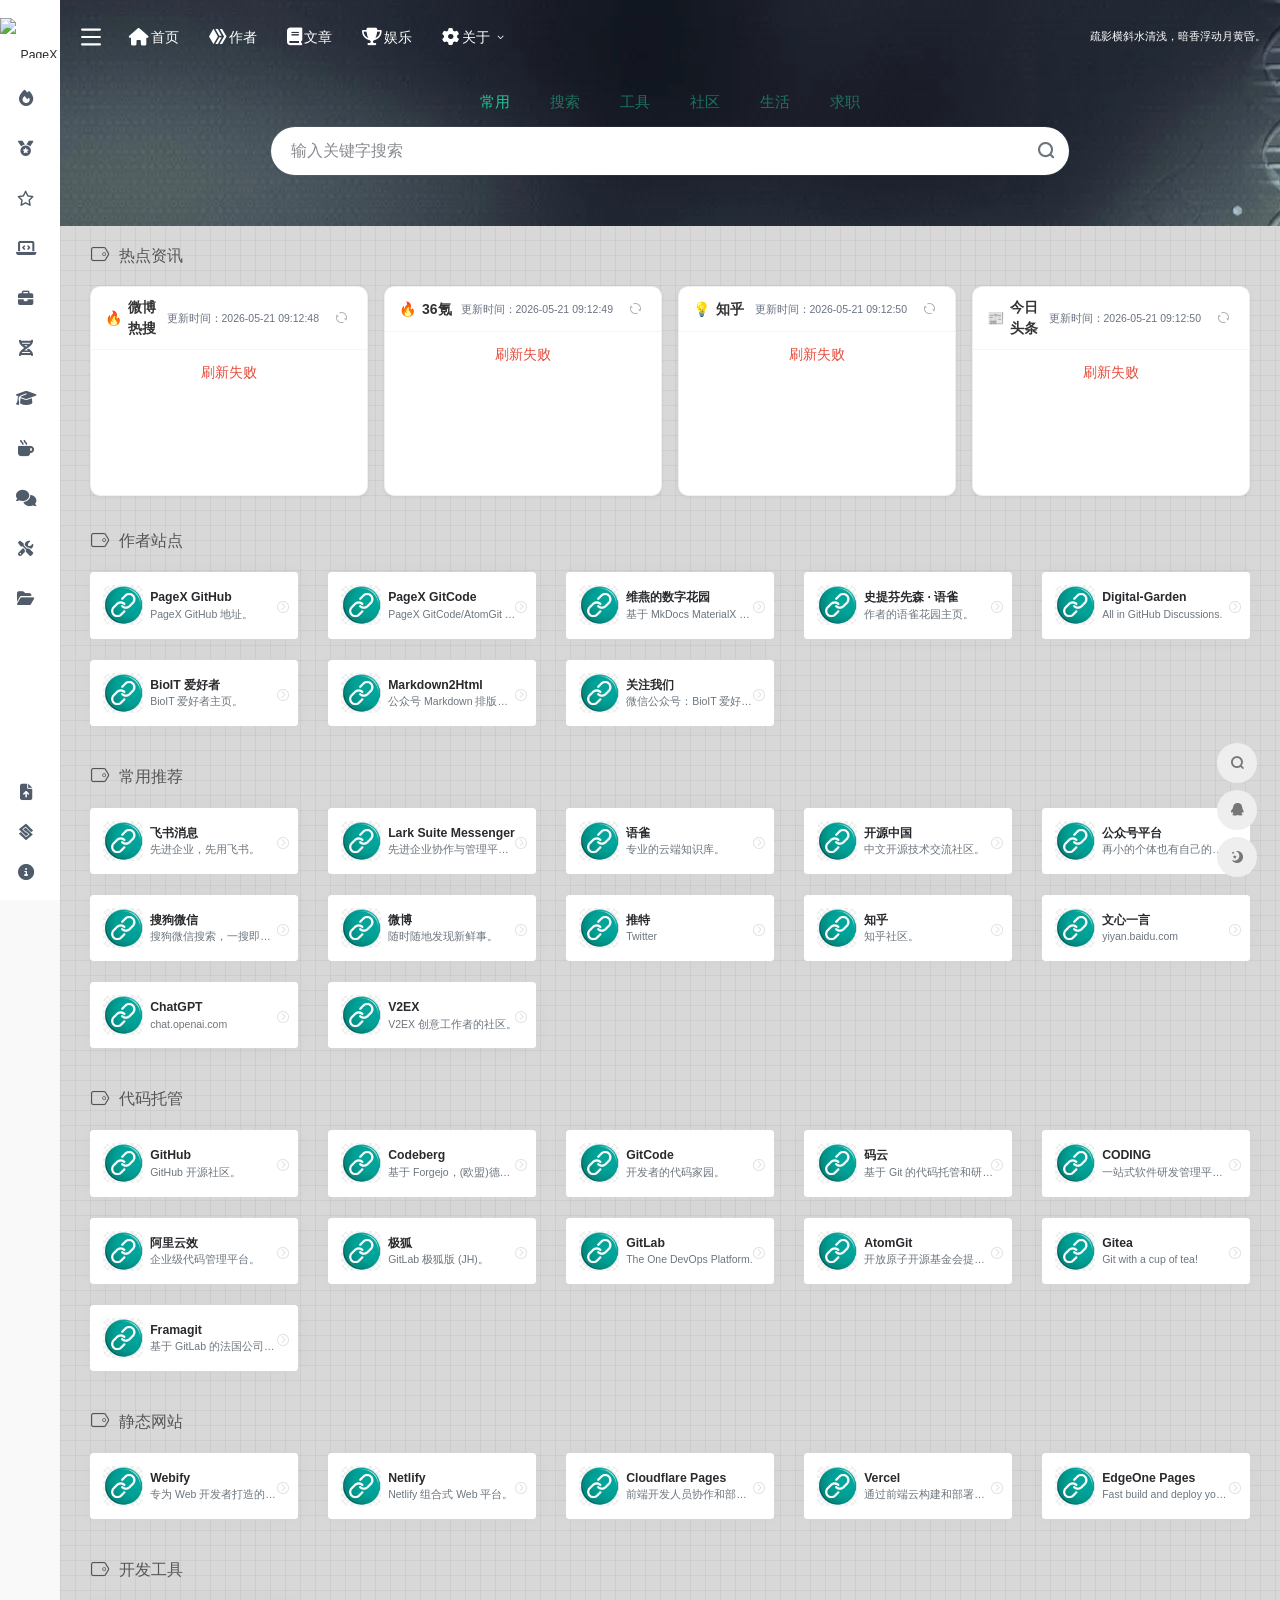
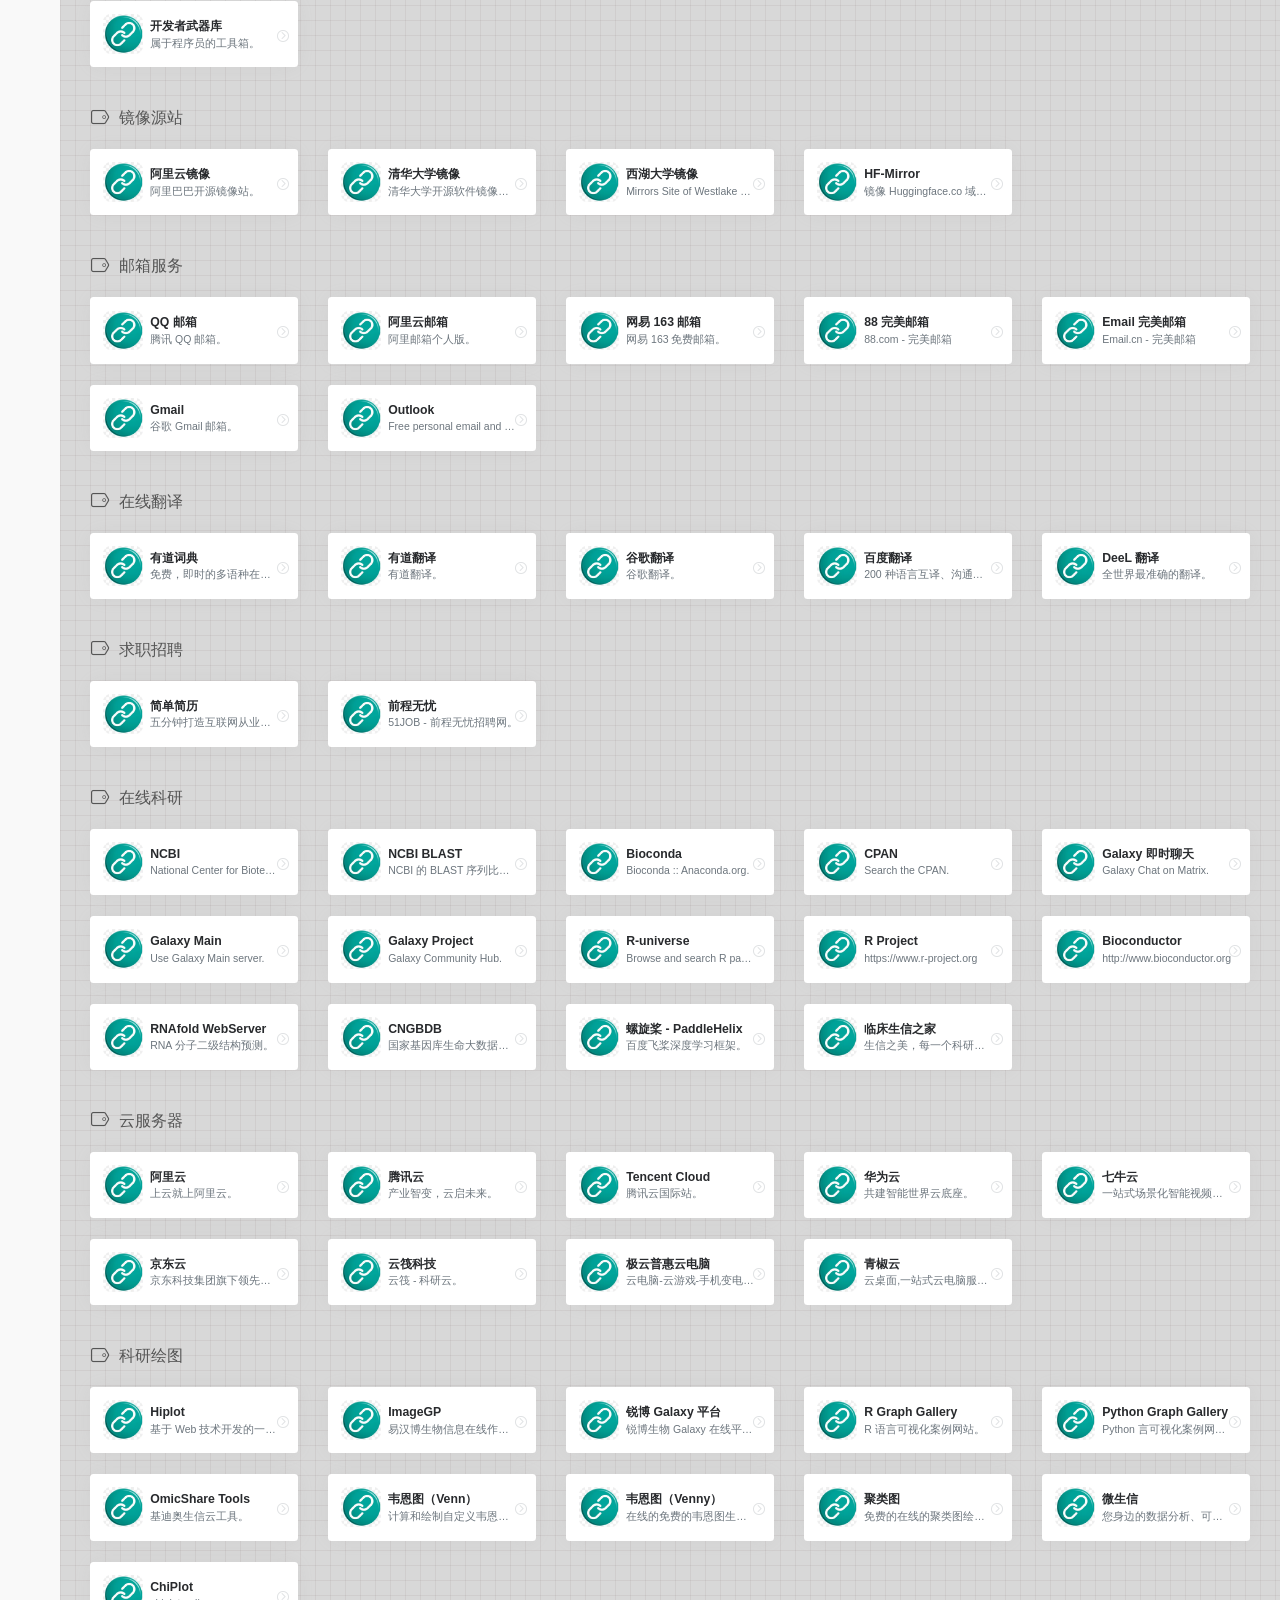
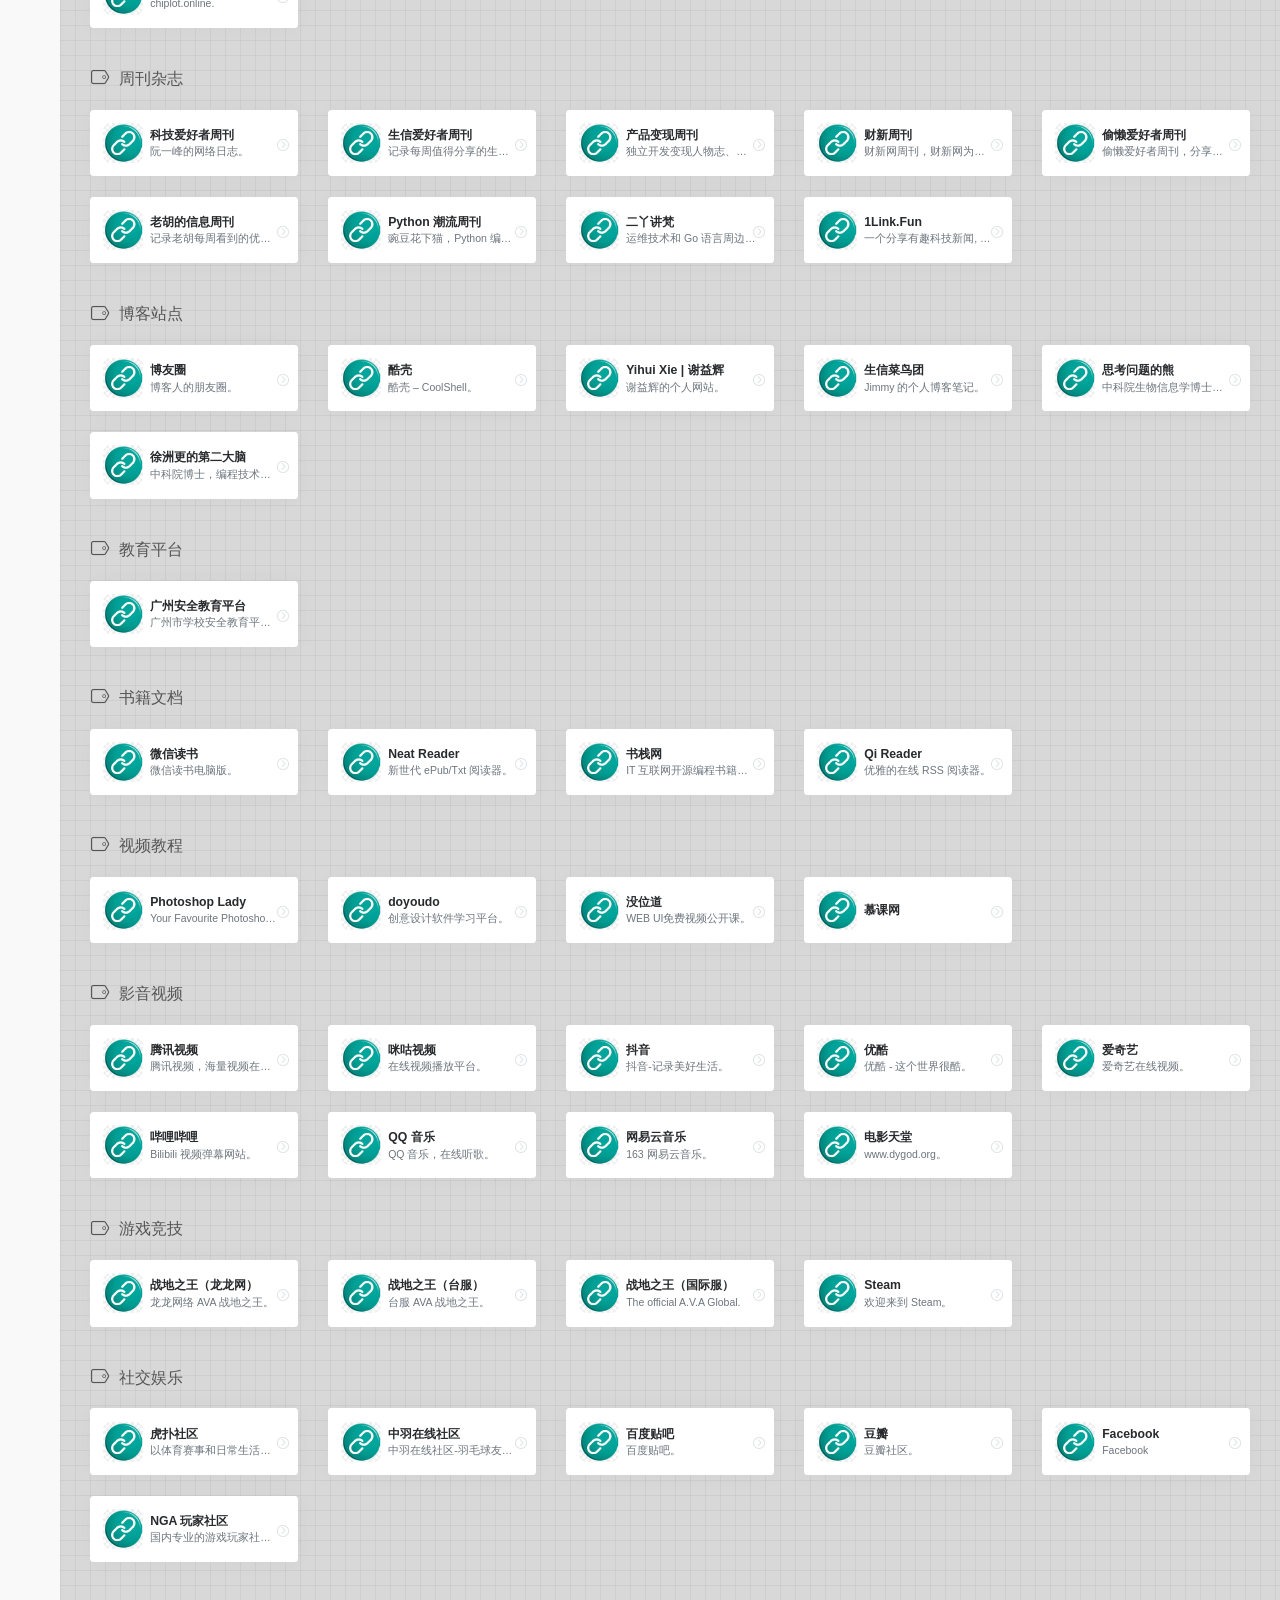
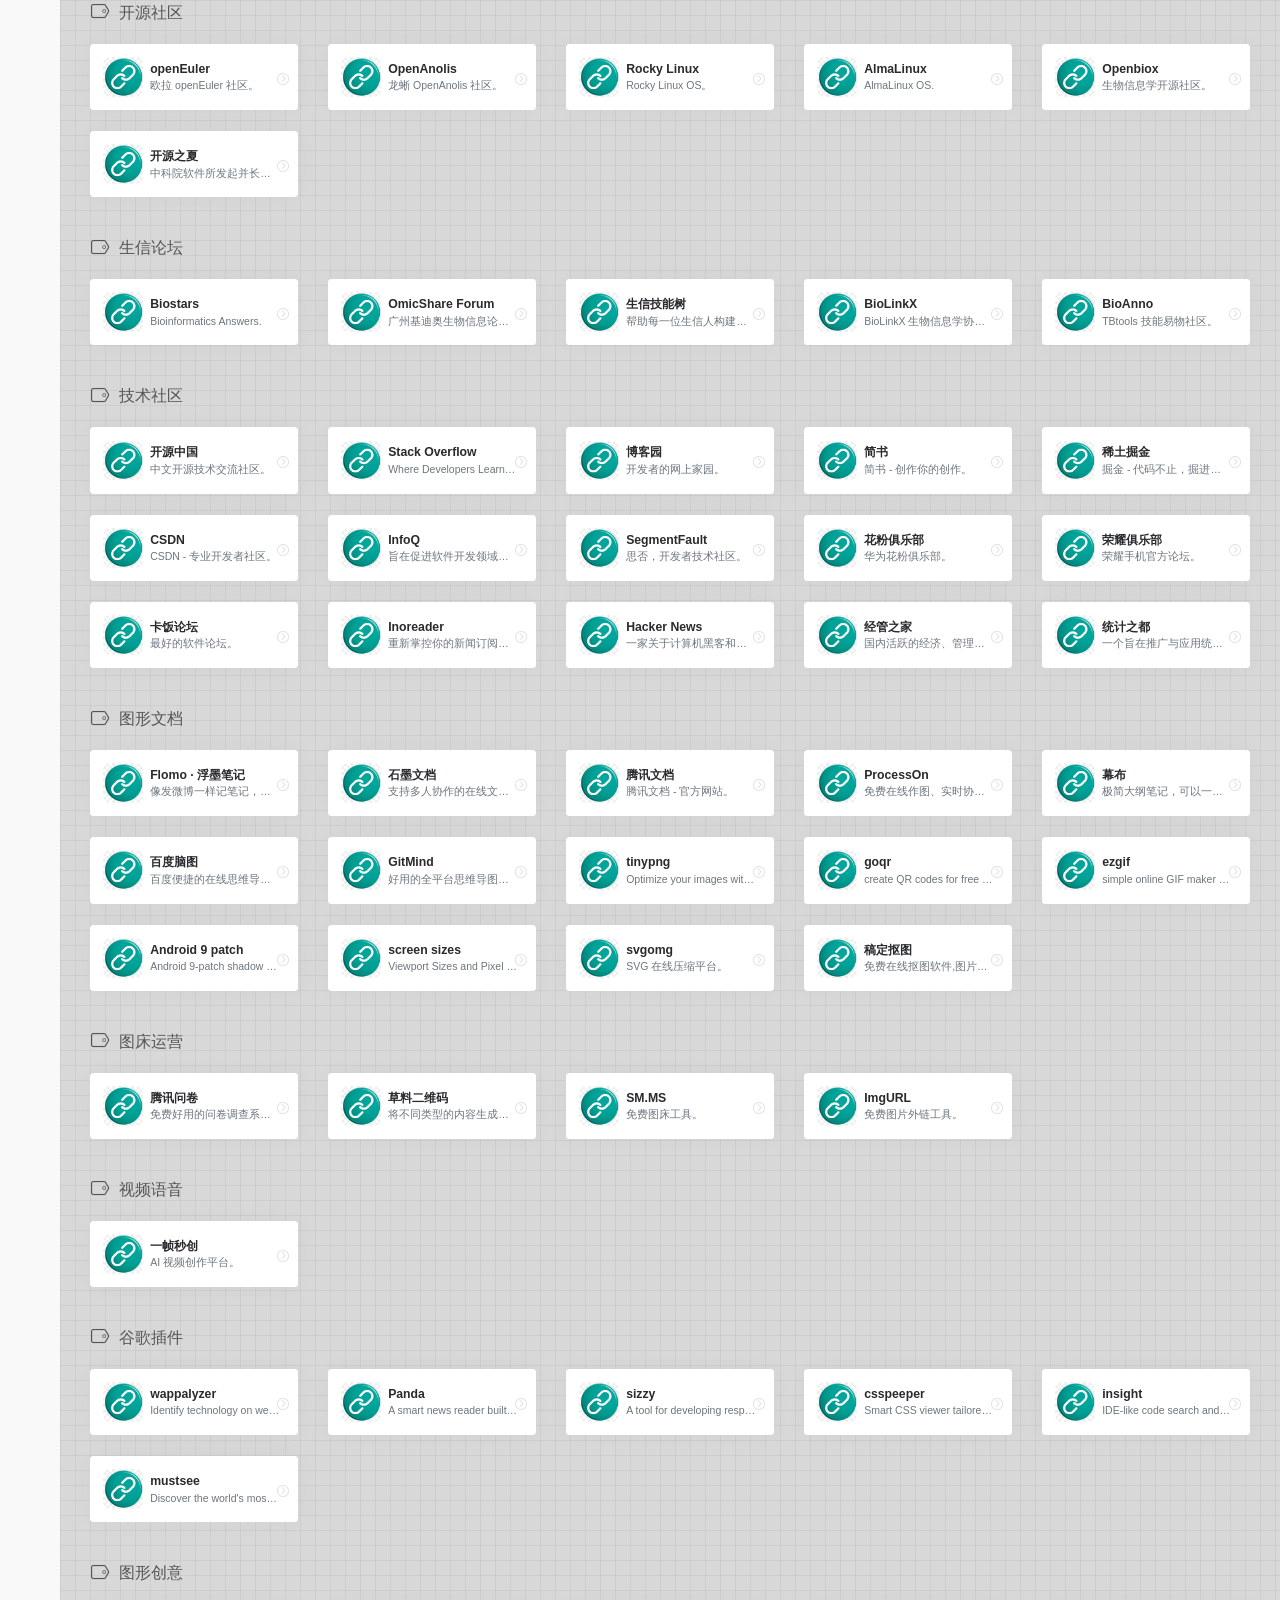
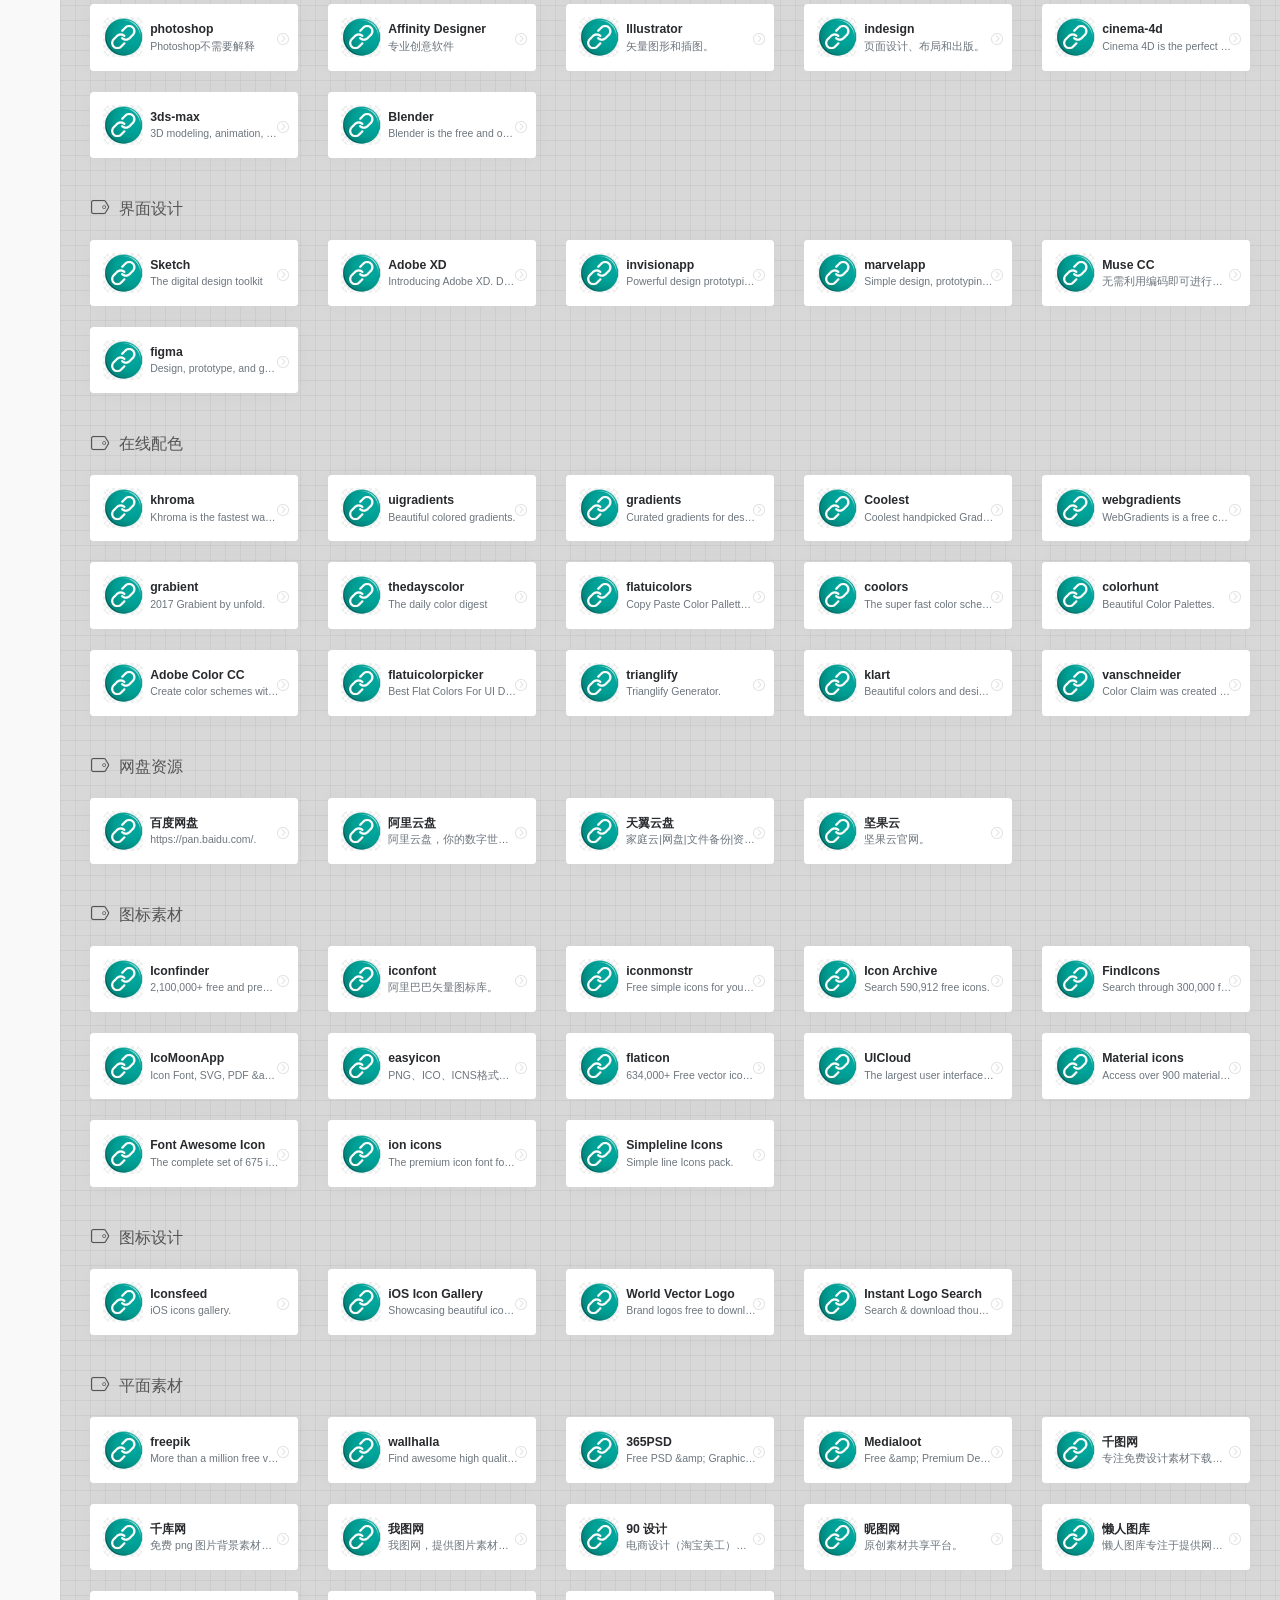
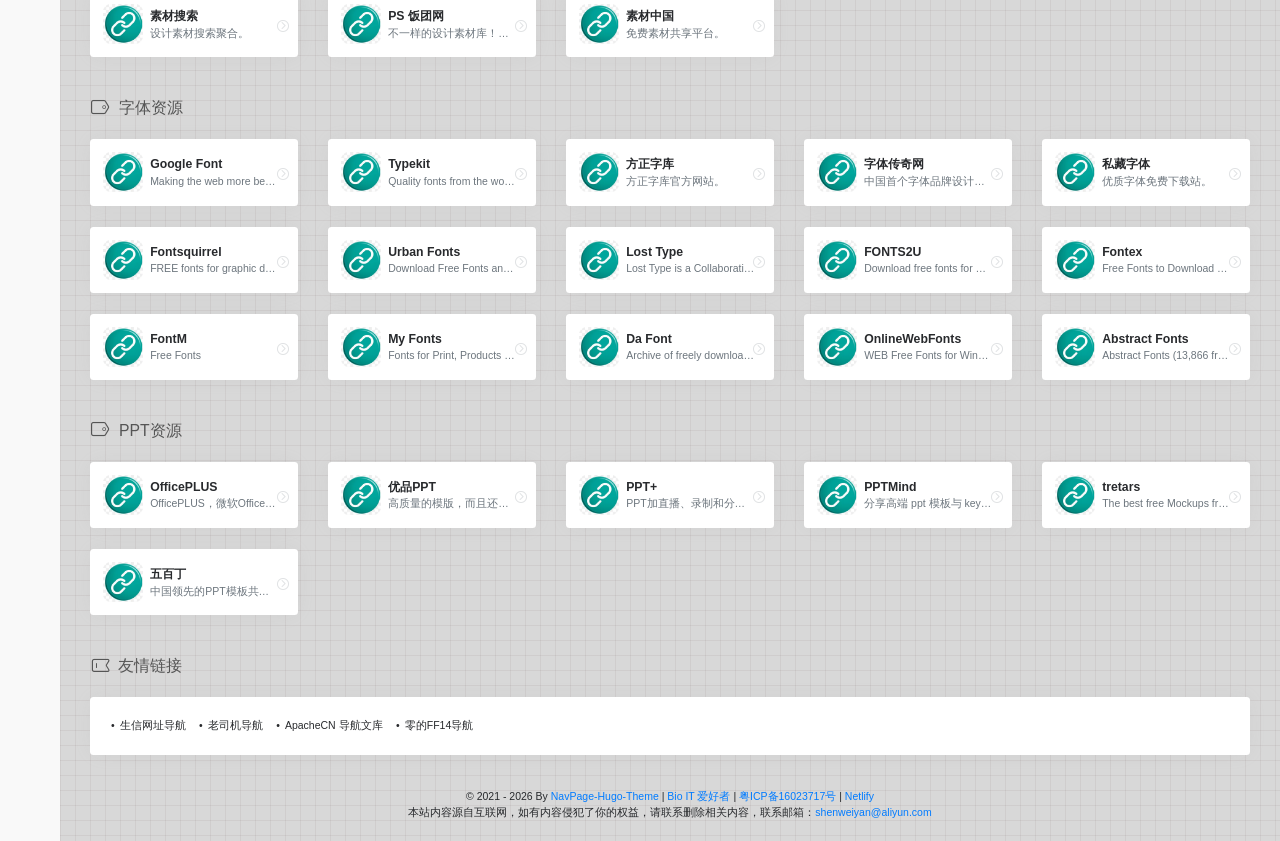
==== commit 84d6bb2e: "更新知识搜索" ====
--- a/index.html
+++ b/index.html
@@ -133,6 +133,16 @@
                                 
                                     
                                     <li class="sidebar-item">
+                                        <a href="#hotnews" class="smooth">
+                                            <i class="far fa-solid fa-fire icon-fw icon-lg mr-2"></i>
+                                            <span>热点资讯</span>
+                                        </a>
+                                    </li>
+                                    
+                                
+                                
+                                    
+                                    <li class="sidebar-item">
                                         <a href="#91f675fe3fadb85cdac2e3d44c8ea117" class="smooth">
                                             <i class="fas fa-medal fa-lg icon-fw icon-lg mr-2"></i>
                                             <span>作者站点</span>
@@ -429,11 +439,15 @@
 				
 				
 				    
-				    <li><a href="https://github.com/PageXHub">教程</a></li>
+				    <li><a href="https://github.com/orgs/PageXHub/discussions">社区</a></li>
 				    
 				
 				    
 				    <li><a href="https://github.com/PageXHub">源码</a></li>
+				    
+				
+				    
+				    <li><a href="/./posts/pagex-pay/">付费</a></li>
 				    
 				
 				
@@ -559,8 +573,8 @@
 	            
 			
 			<li>
-			    <input hidden="" type="radio" name="type" id="weiyan" value="https://cn.bing.com/search?q=site%3Aweiyan.cc&#43;" data-placeholder="搜索 WeiYan.CC 数字花园">
-			    <label for="weiyan"><span class="text-muted">知识</span></label>
+			    <input hidden="" type="radio" name="type" id="shenwy" value="https://cn.bing.com/search?q=site%3Ashenwy.com&#43;" data-placeholder="搜索 ShenWY.com">
+			    <label for="shenwy"><span class="text-muted">知识</span></label>
 			</li>
 			
 		    
@@ -780,6 +794,1811 @@
 
 
 <div id="content" class="content-site customize-site">
+    
+    
+        
+        
+        <div class="hotnews-section" id="hotnews">
+            <div class="d-flex flex-fill">
+                <h4 class="text-gray text-lg mb-4">
+                    <i class="site-tag iconfont icon-tag icon-lg mr-1"></i>
+                    热点资讯
+                </h4>
+            </div>
+            <div class="row hot-platform-row">
+                
+                    
+                    
+                    
+                    
+                    
+                        
+                        
+                            <div class="col-12 col-md-3 col-xl-3 hot-platform-col">
+                                <div class="hot-platform-card" data-api="https://hot.pagex.top/weibo" data-show-label="true" data-color-key="weibo" data-update-time="2026-05-21T01:12:48.712Z">
+                                    <div class="hot-platform-header">
+                                        <span>🔥</span> <span class="platform-name">微博热搜</span>
+                                        <span class="hot-update-time">更新时间：2026-05-21 09:12:48</span>
+                                        <button class="hot-refresh-btn" data-slug="weibo" title="刷新" onclick="refreshHotPlatform(this)">
+                                            <i class="iconfont icon-refresh"></i>
+                                        </button>
+                                    </div>
+                                    <ol class="hot-platform-list" id="hot-list-weibo">
+                                        
+                                        <li class="hot-platform-item">
+                                            <a href="https://s.weibo.com/weibo?q=%E5%B0%8F%E5%AD%A6%E9%80%80%E5%9B%9E%E5%85%A8%E6%8D%9F%E9%9B%A8%E4%BC%9E%E5%AE%B6%E5%A7%94%E4%BC%9A%E8%87%B4%E6%AD%89%E8%B5%94%E5%81%BF" target="_blank" class="hot-platform-link" title="小学退回全损雨伞家委会致歉赔偿">
+                                                <span class="hot-platform-rank">1</span>
+                                                <span class="hot-platform-title overflowClip_1">小学退回全损雨伞家委会致歉赔偿</span>
+                                                
+                                            </a>
+                                        </li>
+                                        
+                                        <li class="hot-platform-item">
+                                            <a href="https://s.weibo.com/weibo?q=%E6%8A%96%E9%9F%B3%E7%A6%81%E6%AD%A2%E5%BD%95%E6%92%AD%E4%BC%AA%E8%A3%85%E4%B8%BA%E7%9B%B4%E6%92%AD" target="_blank" class="hot-platform-link" title="抖音禁止录播伪装为直播">
+                                                <span class="hot-platform-rank">2</span>
+                                                <span class="hot-platform-title overflowClip_1">抖音禁止录播伪装为直播</span>
+                                                
+                                            </a>
+                                        </li>
+                                        
+                                        <li class="hot-platform-item">
+                                            <a href="https://s.weibo.com/weibo?q=%E4%B8%AD%E4%BF%84%E5%85%83%E9%A6%96%E4%BC%9A%E8%B0%88%E7%8E%B0%E5%9C%BA%E9%83%BD%E6%9C%89%E8%B0%81" target="_blank" class="hot-platform-link" title="中俄元首会谈现场都有谁">
+                                                <span class="hot-platform-rank">3</span>
+                                                <span class="hot-platform-title overflowClip_1">中俄元首会谈现场都有谁</span>
+                                                
+                                            </a>
+                                        </li>
+                                        
+                                        <li class="hot-platform-item">
+                                            <a href="https://s.weibo.com/weibo?q=%E6%96%B0%E7%A7%91%E6%8A%80%E6%97%97%E8%88%B0%E5%B0%8F%E9%B9%8FGX%E4%B8%8A%E5%B8%8226.98%E4%B8%87%E5%85%83%E8%B5%B7" target="_blank" class="hot-platform-link" title="新科技旗舰小鹏GX上市26.98万元起">
+                                                <span class="hot-platform-rank">4</span>
+                                                <span class="hot-platform-title overflowClip_1">新科技旗舰小鹏GX上市26.98万元起</span>
+                                                
+                                            </a>
+                                        </li>
+                                        
+                                        <li class="hot-platform-item">
+                                            <a href="https://s.weibo.com/weibo?q=%E8%AE%A8%E5%A5%BD%E5%9E%8B%E4%BA%BA%E6%A0%BC%E5%BB%BA%E8%AE%AE%E5%8F%8D%E5%A4%8D%E9%98%85%E8%AF%BB" target="_blank" class="hot-platform-link" title="讨好型人格建议反复阅读">
+                                                <span class="hot-platform-rank">5</span>
+                                                <span class="hot-platform-title overflowClip_1">讨好型人格建议反复阅读</span>
+                                                
+                                            </a>
+                                        </li>
+                                        
+                                        <li class="hot-platform-item">
+                                            <a href="https://s.weibo.com/weibo?q=%E5%A5%B3%E5%AD%90%E6%9E%81%E7%AB%AF%E9%A5%AE%E9%A3%9F%E6%9C%88%E7%98%A620%E6%96%A4%E9%87%8D%E5%BA%A6%E8%84%82%E8%82%AA%E8%82%9D" target="_blank" class="hot-platform-link" title="女子极端饮食月瘦20斤重度脂肪肝">
+                                                <span class="hot-platform-rank">6</span>
+                                                <span class="hot-platform-title overflowClip_1">女子极端饮食月瘦20斤重度脂肪肝</span>
+                                                
+                                            </a>
+                                        </li>
+                                        
+                                        <li class="hot-platform-item">
+                                            <a href="https://s.weibo.com/weibo?q=%E8%8B%B1%E4%BC%9F%E8%BE%BE%E8%B4%A2%E6%8A%A5" target="_blank" class="hot-platform-link" title="英伟达财报">
+                                                <span class="hot-platform-rank">7</span>
+                                                <span class="hot-platform-title overflowClip_1">英伟达财报</span>
+                                                
+                                            </a>
+                                        </li>
+                                        
+                                        <li class="hot-platform-item">
+                                            <a href="https://s.weibo.com/weibo?q=%E7%BB%BF%E8%81%94%E6%90%BA%E6%89%8B%E6%98%93%E7%83%8A%E5%8D%83%E7%8E%BA%E8%81%94%E6%8E%A5%E6%97%A0%E9%99%90%E5%8F%AF%E8%83%BD" target="_blank" class="hot-platform-link" title="绿联携手易烊千玺联接无限可能">
+                                                <span class="hot-platform-rank">8</span>
+                                                <span class="hot-platform-title overflowClip_1">绿联携手易烊千玺联接无限可能</span>
+                                                
+                                            </a>
+                                        </li>
+                                        
+                                        <li class="hot-platform-item">
+                                            <a href="https://s.weibo.com/weibo?q=%E7%A2%B3%E6%B0%B4%E8%84%B8%E6%98%AF%E5%AF%B9%E7%A2%B3%E6%B0%B4%E7%9A%84%E6%B1%A1%E5%90%8D%E5%8C%96" target="_blank" class="hot-platform-link" title="碳水脸是对碳水的污名化">
+                                                <span class="hot-platform-rank">9</span>
+                                                <span class="hot-platform-title overflowClip_1">碳水脸是对碳水的污名化</span>
+                                                
+                                            </a>
+                                        </li>
+                                        
+                                        <li class="hot-platform-item">
+                                            <a href="https://s.weibo.com/weibo?q=%E6%B7%91%E6%9F%94%E6%89%AE%E6%BC%94%E8%80%85%E5%9B%9E%E5%BA%94%E4%B8%BA%E4%BD%95%E4%B8%8D%E8%BF%9B%E6%BC%94%E8%89%BA%E5%9C%88" target="_blank" class="hot-platform-link" title="淑柔扮演者回应为何不进演艺圈">
+                                                <span class="hot-platform-rank">10</span>
+                                                <span class="hot-platform-title overflowClip_1">淑柔扮演者回应为何不进演艺圈</span>
+                                                
+                                            </a>
+                                        </li>
+                                        
+                                        <li class="hot-platform-item">
+                                            <a href="https://s.weibo.com/weibo?q=%E9%98%BF%E6%96%AF%E9%A1%BF%E7%BB%B4%E6%8B%89%E5%A4%BA%E5%BE%97%E6%AC%A7%E8%81%94%E6%9D%AF%E5%86%A0%E5%86%9B" target="_blank" class="hot-platform-link" title="阿斯顿维拉夺得欧联杯冠军">
+                                                <span class="hot-platform-rank">11</span>
+                                                <span class="hot-platform-title overflowClip_1">阿斯顿维拉夺得欧联杯冠军</span>
+                                                
+                                            </a>
+                                        </li>
+                                        
+                                        <li class="hot-platform-item">
+                                            <a href="https://s.weibo.com/weibo?q=suv%E4%B9%B06%E5%BA%A7%E8%BF%98%E6%98%AF%E4%B9%B07%E5%BA%A7" target="_blank" class="hot-platform-link" title="suv买6座还是买7座">
+                                                <span class="hot-platform-rank">12</span>
+                                                <span class="hot-platform-title overflowClip_1">suv买6座还是买7座</span>
+                                                
+                                            </a>
+                                        </li>
+                                        
+                                        <li class="hot-platform-item">
+                                            <a href="https://s.weibo.com/weibo?q=%E9%B9%BF%E6%99%97%E9%A9%AC%E9%B9%BF%E5%90%88%E7%85%A7" target="_blank" class="hot-platform-link" title="鹿晗马鹿合照">
+                                                <span class="hot-platform-rank">13</span>
+                                                <span class="hot-platform-title overflowClip_1">鹿晗马鹿合照</span>
+                                                
+                                            </a>
+                                        </li>
+                                        
+                                        <li class="hot-platform-item">
+                                            <a href="https://s.weibo.com/weibo?q=%E4%B8%BA%E4%BB%80%E4%B9%88520%E6%9C%8B%E5%8F%8B%E5%9C%88%E7%A7%80%E6%81%A9%E7%88%B1%E7%9A%84%E5%8F%98%E5%B0%91%E4%BA%86" target="_blank" class="hot-platform-link" title="为什么520朋友圈秀恩爱的变少了">
+                                                <span class="hot-platform-rank">14</span>
+                                                <span class="hot-platform-title overflowClip_1">为什么520朋友圈秀恩爱的变少了</span>
+                                                
+                                            </a>
+                                        </li>
+                                        
+                                        <li class="hot-platform-item">
+                                            <a href="https://s.weibo.com/weibo?q=%E6%AA%80%E5%81%A5%E6%AC%A1%E5%8D%A2%E6%98%B1%E6%99%93%E5%A5%BD%E6%BF%80%E7%83%88%E7%9A%84%E5%90%BB%E6%88%8F" target="_blank" class="hot-platform-link" title="檀健次卢昱晓好激烈的吻戏">
+                                                <span class="hot-platform-rank">15</span>
+                                                <span class="hot-platform-title overflowClip_1">檀健次卢昱晓好激烈的吻戏</span>
+                                                
+                                            </a>
+                                        </li>
+                                        
+                                        <li class="hot-platform-item">
+                                            <a href="https://s.weibo.com/weibo?q=%E6%99%AE%E4%BA%AC%E7%BB%93%E6%9D%9F%E8%AE%BF%E5%8D%8E" target="_blank" class="hot-platform-link" title="普京结束访华">
+                                                <span class="hot-platform-rank">16</span>
+                                                <span class="hot-platform-title overflowClip_1">普京结束访华</span>
+                                                
+                                            </a>
+                                        </li>
+                                        
+                                        <li class="hot-platform-item">
+                                            <a href="https://s.weibo.com/weibo?q=%E7%A9%86%E7%A5%89%E4%B8%9E%E6%88%9B%E7%BA%B3G%E7%A4%BE%E7%94%9F%E5%9B%BE" target="_blank" class="hot-platform-link" title="穆祉丞戛纳G社生图">
+                                                <span class="hot-platform-rank">17</span>
+                                                <span class="hot-platform-title overflowClip_1">穆祉丞戛纳G社生图</span>
+                                                
+                                            </a>
+                                        </li>
+                                        
+                                        <li class="hot-platform-item">
+                                            <a href="https://s.weibo.com/weibo?q=%E6%9D%8E%E5%9C%A8%E6%98%8E%E8%AF%B4%E4%BB%A5%E8%89%B2%E5%88%97%E6%80%BB%E7%90%86%E5%B7%B2%E8%A2%AB%E5%88%97%E4%B8%BA%E6%88%98%E7%8A%AF" target="_blank" class="hot-platform-link" title="李在明说以色列总理已被列为战犯">
+                                                <span class="hot-platform-rank">18</span>
+                                                <span class="hot-platform-title overflowClip_1">李在明说以色列总理已被列为战犯</span>
+                                                
+                                            </a>
+                                        </li>
+                                        
+                                        <li class="hot-platform-item">
+                                            <a href="https://s.weibo.com/weibo?q=%E5%87%AF%E5%87%AF%E5%9B%9E%E5%BA%94" target="_blank" class="hot-platform-link" title="凯凯回应">
+                                                <span class="hot-platform-rank">19</span>
+                                                <span class="hot-platform-title overflowClip_1">凯凯回应</span>
+                                                
+                                            </a>
+                                        </li>
+                                        
+                                        <li class="hot-platform-item">
+                                            <a href="https://s.weibo.com/weibo?q=%E5%B0%8F%E6%BB%A1" target="_blank" class="hot-platform-link" title="小满">
+                                                <span class="hot-platform-rank">20</span>
+                                                <span class="hot-platform-title overflowClip_1">小满</span>
+                                                
+                                            </a>
+                                        </li>
+                                        
+                                        <li class="hot-platform-item">
+                                            <a href="https://s.weibo.com/weibo?q=%E6%9D%A8%E6%A2%85%E6%BB%9E%E7%95%99%E6%A0%91%E4%B8%8A70%E5%B2%81%E5%A5%B6%E5%A5%B6%E5%B4%A9%E6%BA%83%E5%93%AD" target="_blank" class="hot-platform-link" title="杨梅滞留树上70岁奶奶崩溃哭">
+                                                <span class="hot-platform-rank">21</span>
+                                                <span class="hot-platform-title overflowClip_1">杨梅滞留树上70岁奶奶崩溃哭</span>
+                                                
+                                            </a>
+                                        </li>
+                                        
+                                        <li class="hot-platform-item">
+                                            <a href="https://s.weibo.com/weibo?q=%E8%B0%B7%E6%AD%8C2026%E6%96%B0%E6%A8%A1%E5%9E%8B%E7%82%B8%E5%9C%BA" target="_blank" class="hot-platform-link" title="谷歌2026新模型炸场">
+                                                <span class="hot-platform-rank">22</span>
+                                                <span class="hot-platform-title overflowClip_1">谷歌2026新模型炸场</span>
+                                                
+                                            </a>
+                                        </li>
+                                        
+                                        <li class="hot-platform-item">
+                                            <a href="https://s.weibo.com/weibo?q=%E5%89%8D%E5%A5%B3%E5%8F%8B%E7%9B%B4%E6%92%AD%E9%94%A4%E6%9D%8E%E5%98%89%E5%87%AF" target="_blank" class="hot-platform-link" title="前女友直播锤李嘉凯">
+                                                <span class="hot-platform-rank">23</span>
+                                                <span class="hot-platform-title overflowClip_1">前女友直播锤李嘉凯</span>
+                                                
+                                            </a>
+                                        </li>
+                                        
+                                        <li class="hot-platform-item">
+                                            <a href="https://s.weibo.com/weibo?q=%E5%88%98%E4%BA%A6%E8%8F%B2%E8%A5%BF%E8%A3%85%E8%83%8C%E5%A4%B4%E9%80%A0%E5%9E%8B" target="_blank" class="hot-platform-link" title="刘亦菲西装背头造型">
+                                                <span class="hot-platform-rank">24</span>
+                                                <span class="hot-platform-title overflowClip_1">刘亦菲西装背头造型</span>
+                                                
+                                            </a>
+                                        </li>
+                                        
+                                        <li class="hot-platform-item">
+                                            <a href="https://s.weibo.com/weibo?q=%E8%A2%AB%E6%99%AE%E4%BA%AC%E6%8A%B1%E8%BF%87%E7%9A%84%E7%94%B7%E5%AD%A9%E5%9B%9E%E5%BA%94%E5%B9%B4%E9%BE%84%E5%83%8F50%E5%A4%9A%E5%B2%81" target="_blank" class="hot-platform-link" title="被普京抱过的男孩回应年龄像50多岁">
+                                                <span class="hot-platform-rank">25</span>
+                                                <span class="hot-platform-title overflowClip_1">被普京抱过的男孩回应年龄像50多岁</span>
+                                                
+                                            </a>
+                                        </li>
+                                        
+                                        <li class="hot-platform-item">
+                                            <a href="https://s.weibo.com/weibo?q=%E8%AE%A9%E9%A2%9C%E9%A2%9C%E8%A7%89%E5%BE%97%E7%97%9B%E8%8B%A6%E5%8E%9F%E6%9D%A5%E6%98%AF%E5%86%B7%E6%9A%B4%E5%8A%9B" target="_blank" class="hot-platform-link" title="让颜颜觉得痛苦原来是冷暴力">
+                                                <span class="hot-platform-rank">26</span>
+                                                <span class="hot-platform-title overflowClip_1">让颜颜觉得痛苦原来是冷暴力</span>
+                                                
+                                            </a>
+                                        </li>
+                                        
+                                        <li class="hot-platform-item">
+                                            <a href="https://s.weibo.com/weibo?q=%E5%B0%8F%E5%AD%A6%E7%BD%91%E8%B4%AD45%E6%8A%8A%E4%BC%9E%E7%94%A8%E5%90%8E%E5%85%A8%E6%8D%9F%E9%80%80%E5%9B%9E" target="_blank" class="hot-platform-link" title="小学网购45把伞用后全损退回">
+                                                <span class="hot-platform-rank">27</span>
+                                                <span class="hot-platform-title overflowClip_1">小学网购45把伞用后全损退回</span>
+                                                
+                                            </a>
+                                        </li>
+                                        
+                                        <li class="hot-platform-item">
+                                            <a href="https://s.weibo.com/weibo?q=%E6%9C%89%E7%A7%8D%E7%97%9B%E8%8B%A6%E5%8F%AB%E9%82%BB%E5%B1%85%E4%B9%B0%E5%A4%A7%E8%BD%A6" target="_blank" class="hot-platform-link" title="有种痛苦叫邻居买大车">
+                                                <span class="hot-platform-rank">28</span>
+                                                <span class="hot-platform-title overflowClip_1">有种痛苦叫邻居买大车</span>
+                                                
+                                            </a>
+                                        </li>
+                                        
+                                        <li class="hot-platform-item">
+                                            <a href="https://s.weibo.com/weibo?q=%E9%A2%9C%E9%A2%9C%E5%9B%9E%E5%A4%8D%E5%87%AF%E5%87%AF" target="_blank" class="hot-platform-link" title="颜颜回复凯凯">
+                                                <span class="hot-platform-rank">29</span>
+                                                <span class="hot-platform-title overflowClip_1">颜颜回复凯凯</span>
+                                                
+                                            </a>
+                                        </li>
+                                        
+                                        <li class="hot-platform-item">
+                                            <a href="https://s.weibo.com/weibo?q=%E8%8B%B1%E4%BC%9F%E8%BE%BEQ1%E5%87%80%E5%88%A9%E6%B6%A6583%E4%BA%BF%E7%BE%8E%E5%85%83" target="_blank" class="hot-platform-link" title="英伟达Q1净利润583亿美元">
+                                                <span class="hot-platform-rank">30</span>
+                                                <span class="hot-platform-title overflowClip_1">英伟达Q1净利润583亿美元</span>
+                                                
+                                            </a>
+                                        </li>
+                                        
+                                        <li class="hot-platform-item">
+                                            <a href="https://s.weibo.com/weibo?q=%E9%A9%AC%E5%88%BAvs%E9%9B%B7%E9%9C%86" target="_blank" class="hot-platform-link" title="马刺vs雷霆">
+                                                <span class="hot-platform-rank">31</span>
+                                                <span class="hot-platform-title overflowClip_1">马刺vs雷霆</span>
+                                                
+                                            </a>
+                                        </li>
+                                        
+                                        <li class="hot-platform-item">
+                                            <a href="https://s.weibo.com/weibo?q=%E8%BE%9B%E8%8A%B7%E8%95%BE%E4%B8%BB%E8%A7%92%E7%9C%8B%E5%93%AD%E4%BA%86" target="_blank" class="hot-platform-link" title="辛芷蕾主角看哭了">
+                                                <span class="hot-platform-rank">32</span>
+                                                <span class="hot-platform-title overflowClip_1">辛芷蕾主角看哭了</span>
+                                                
+                                            </a>
+                                        </li>
+                                        
+                                        <li class="hot-platform-item">
+                                            <a href="https://s.weibo.com/weibo?q=%E5%AF%B9%E4%BA%BA%E6%98%AF%E7%9C%9F%E7%9A%AE%E7%9A%84%E6%9C%89%E4%BA%86%E5%AE%9E%E6%84%9F" target="_blank" class="hot-platform-link" title="对人是真皮的有了实感">
+                                                <span class="hot-platform-rank">33</span>
+                                                <span class="hot-platform-title overflowClip_1">对人是真皮的有了实感</span>
+                                                
+                                            </a>
+                                        </li>
+                                        
+                                        <li class="hot-platform-item">
+                                            <a href="https://s.weibo.com/weibo?q=%E9%A1%B6%E8%BD%A6%E6%95%91%E4%BA%BA%E5%A5%B3%E5%8F%B8%E6%9C%BA%E8%8E%B7%E8%B5%A0%E7%8E%B0%E5%9C%BA%E6%8D%90%E6%96%B0%E8%BD%A6" target="_blank" class="hot-platform-link" title="顶车救人女司机获赠现场捐新车">
+                                                <span class="hot-platform-rank">34</span>
+                                                <span class="hot-platform-title overflowClip_1">顶车救人女司机获赠现场捐新车</span>
+                                                
+                                            </a>
+                                        </li>
+                                        
+                                        <li class="hot-platform-item">
+                                            <a href="https://s.weibo.com/weibo?q=%E4%B8%AD%E4%BF%84%E4%B8%A4%E5%9B%BD%E8%81%94%E5%90%88%E5%A3%B0%E6%98%8E" target="_blank" class="hot-platform-link" title="中俄两国联合声明">
+                                                <span class="hot-platform-rank">35</span>
+                                                <span class="hot-platform-title overflowClip_1">中俄两国联合声明</span>
+                                                
+                                            </a>
+                                        </li>
+                                        
+                                        <li class="hot-platform-item">
+                                            <a href="https://s.weibo.com/weibo?q=%E7%BD%91%E4%BC%A0%E6%AD%8C%E6%89%8B2026%E7%AC%AC%E4%B8%80%E6%9C%9F%E9%80%89%E6%9B%B2" target="_blank" class="hot-platform-link" title="网传歌手2026第一期选曲">
+                                                <span class="hot-platform-rank">36</span>
+                                                <span class="hot-platform-title overflowClip_1">网传歌手2026第一期选曲</span>
+                                                
+                                            </a>
+                                        </li>
+                                        
+                                        <li class="hot-platform-item">
+                                            <a href="https://s.weibo.com/weibo?q=%E8%B0%A2%E4%BE%9D%E9%9C%96%E8%B0%88%E4%B8%88%E5%A4%AB%E9%87%8D%E7%97%85%E4%B8%8E%E4%BA%8B%E4%B8%9A%E6%9A%82%E5%81%9C" target="_blank" class="hot-platform-link" title="谢依霖谈丈夫重病与事业暂停">
+                                                <span class="hot-platform-rank">37</span>
+                                                <span class="hot-platform-title overflowClip_1">谢依霖谈丈夫重病与事业暂停</span>
+                                                
+                                            </a>
+                                        </li>
+                                        
+                                        <li class="hot-platform-item">
+                                            <a href="https://s.weibo.com/weibo?q=%E6%89%BE%E5%95%84%E6%9C%A8%E9%B8%9F%E4%BF%AE%E9%A9%AC%E6%A1%B6%E6%8A%A5%E4%BB%B7156%E6%9C%80%E7%BB%88%E4%BB%981780%E5%85%83" target="_blank" class="hot-platform-link" title="找啄木鸟修马桶报价156最终付1780元">
+                                                <span class="hot-platform-rank">38</span>
+                                                <span class="hot-platform-title overflowClip_1">找啄木鸟修马桶报价156最终付1780元</span>
+                                                
+                                            </a>
+                                        </li>
+                                        
+                                        <li class="hot-platform-item">
+                                            <a href="https://s.weibo.com/weibo?q=%E6%B3%A1%E8%8D%AF%E6%9D%A8%E6%A2%85%E4%BA%8B%E4%BB%B6%E5%90%8E%E5%8D%96%E6%83%A8%E6%97%A0%E6%B3%95%E6%8C%BD%E5%9B%9E%E4%BF%A1%E4%BB%BB" target="_blank" class="hot-platform-link" title="泡药杨梅事件后卖惨无法挽回信任">
+                                                <span class="hot-platform-rank">39</span>
+                                                <span class="hot-platform-title overflowClip_1">泡药杨梅事件后卖惨无法挽回信任</span>
+                                                
+                                            </a>
+                                        </li>
+                                        
+                                        <li class="hot-platform-item">
+                                            <a href="https://s.weibo.com/weibo?q=%E5%88%98%E6%B5%A9%E5%AD%98%E7%A9%86%E6%A1%82%E8%8B%B1%E5%89%A7%E7%85%A7" target="_blank" class="hot-platform-link" title="刘浩存穆桂英剧照">
+                                                <span class="hot-platform-rank">40</span>
+                                                <span class="hot-platform-title overflowClip_1">刘浩存穆桂英剧照</span>
+                                                
+                                            </a>
+                                        </li>
+                                        
+                                        <li class="hot-platform-item">
+                                            <a href="https://s.weibo.com/weibo?q=%E5%A5%B3%E5%AD%90%E5%88%AE%E5%A4%A7%E8%85%BF%E7%96%8F%E9%80%9A%E8%83%86%E7%BB%8F%E5%83%8F%E5%88%A8%E6%9C%A8%E5%A4%B4" target="_blank" class="hot-platform-link" title="女子刮大腿疏通胆经像刨木头">
+                                                <span class="hot-platform-rank">41</span>
+                                                <span class="hot-platform-title overflowClip_1">女子刮大腿疏通胆经像刨木头</span>
+                                                
+                                            </a>
+                                        </li>
+                                        
+                                        <li class="hot-platform-item">
+                                            <a href="https://s.weibo.com/weibo?q=%E5%B8%83%E4%BC%A6%E6%A3%AE%E7%BB%9D%E5%B9%B3%E9%AA%91%E5%A3%AB" target="_blank" class="hot-platform-link" title="布伦森绝平骑士">
+                                                <span class="hot-platform-rank">42</span>
+                                                <span class="hot-platform-title overflowClip_1">布伦森绝平骑士</span>
+                                                
+                                            </a>
+                                        </li>
+                                        
+                                        <li class="hot-platform-item">
+                                            <a href="https://s.weibo.com/weibo?q=%E9%BB%84%E6%99%AF%E7%91%9C%E5%BE%90%E8%8B%A5%E6%99%97%E6%8B%A5%E5%90%BB%E8%B7%AF%E9%80%8F" target="_blank" class="hot-platform-link" title="黄景瑜徐若晗拥吻路透">
+                                                <span class="hot-platform-rank">43</span>
+                                                <span class="hot-platform-title overflowClip_1">黄景瑜徐若晗拥吻路透</span>
+                                                
+                                            </a>
+                                        </li>
+                                        
+                                        <li class="hot-platform-item">
+                                            <a href="https://s.weibo.com/weibo?q=%E5%8D%B0%E5%BA%A6%E9%80%89%E7%BE%8E%E5%86%A0%E5%86%9B%E4%B8%8D%E5%A0%AA%E9%AB%98%E9%A2%9D%E5%AB%81%E5%A6%86%E4%B8%8A%E5%90%8A%E8%BA%AB%E4%BA%A1" target="_blank" class="hot-platform-link" title="印度选美冠军不堪高额嫁妆上吊身亡">
+                                                <span class="hot-platform-rank">44</span>
+                                                <span class="hot-platform-title overflowClip_1">印度选美冠军不堪高额嫁妆上吊身亡</span>
+                                                
+                                            </a>
+                                        </li>
+                                        
+                                        <li class="hot-platform-item">
+                                            <a href="https://s.weibo.com/weibo?q=%E6%9D%A8%E7%B4%AB520%E6%99%92piupiu" target="_blank" class="hot-platform-link" title="杨紫520晒piupiu">
+                                                <span class="hot-platform-rank">45</span>
+                                                <span class="hot-platform-title overflowClip_1">杨紫520晒piupiu</span>
+                                                
+                                            </a>
+                                        </li>
+                                        
+                                        <li class="hot-platform-item">
+                                            <a href="https://s.weibo.com/weibo?q=%E7%A5%96%E5%9B%BD%E4%BA%BA%E7%BB%93%E5%B1%80" target="_blank" class="hot-platform-link" title="祖国人结局">
+                                                <span class="hot-platform-rank">46</span>
+                                                <span class="hot-platform-title overflowClip_1">祖国人结局</span>
+                                                
+                                            </a>
+                                        </li>
+                                        
+                                        <li class="hot-platform-item">
+                                            <a href="https://s.weibo.com/weibo?q=%E7%A6%8F%E5%BB%BA%E6%BC%B3%E5%B7%9E%E6%B3%A1%E8%8D%AF%E6%9D%A8%E6%A2%85%E4%BA%8B%E4%BB%B65%E4%BA%BA%E8%A2%AB%E5%88%91%E6%8B%98" target="_blank" class="hot-platform-link" title="福建漳州泡药杨梅事件5人被刑拘">
+                                                <span class="hot-platform-rank">47</span>
+                                                <span class="hot-platform-title overflowClip_1">福建漳州泡药杨梅事件5人被刑拘</span>
+                                                
+                                            </a>
+                                        </li>
+                                        
+                                        <li class="hot-platform-item">
+                                            <a href="https://s.weibo.com/weibo?q=%E5%AD%99%E6%B5%A9%E6%BC%94%E6%8A%80%20%E6%9C%80%E4%BD%B3%E7%94%B7%E9%85%8D" target="_blank" class="hot-platform-link" title="孙浩演技 最佳男配">
+                                                <span class="hot-platform-rank">48</span>
+                                                <span class="hot-platform-title overflowClip_1">孙浩演技 最佳男配</span>
+                                                
+                                            </a>
+                                        </li>
+                                        
+                                        <li class="hot-platform-item">
+                                            <a href="https://s.weibo.com/weibo?q=%E7%BA%A2%E5%A4%AB%E4%BA%BA%E5%86%A0%E5%86%9B%E7%9A%AE" target="_blank" class="hot-platform-link" title="红夫人冠军皮">
+                                                <span class="hot-platform-rank">49</span>
+                                                <span class="hot-platform-title overflowClip_1">红夫人冠军皮</span>
+                                                
+                                            </a>
+                                        </li>
+                                        
+                                        <li class="hot-platform-item">
+                                            <a href="https://s.weibo.com/weibo?q=%E7%BB%99%E9%98%BF%E5%AC%B7%E7%9A%84%E6%83%85%E4%B9%A6" target="_blank" class="hot-platform-link" title="给阿嬷的情书">
+                                                <span class="hot-platform-rank">50</span>
+                                                <span class="hot-platform-title overflowClip_1">给阿嬷的情书</span>
+                                                
+                                            </a>
+                                        </li>
+                                        
+                                    </ol>
+                                </div>
+                            </div>
+                        
+                    
+                
+                    
+                    
+                    
+                    
+                    
+                        
+                        
+                            <div class="col-12 col-md-3 col-xl-3 hot-platform-col">
+                                <div class="hot-platform-card" data-api="https://hot.pagex.top/36kr" data-show-label="true" data-color-key="36kr" data-update-time="2026-05-21T01:12:49.503Z">
+                                    <div class="hot-platform-header">
+                                        <span>🔥</span> <span class="platform-name">36氪</span>
+                                        <span class="hot-update-time">更新时间：2026-05-21 09:12:49</span>
+                                        <button class="hot-refresh-btn" data-slug="36kr" title="刷新" onclick="refreshHotPlatform(this)">
+                                            <i class="iconfont icon-refresh"></i>
+                                        </button>
+                                    </div>
+                                    <ol class="hot-platform-list" id="hot-list-36kr">
+                                        
+                                        <li class="hot-platform-item">
+                                            <a href="https://www.36kr.com/p/3816173835100421" target="_blank" class="hot-platform-link" title="《监狱来的妈妈》翻车，杀人犯也能当电影主角？">
+                                                <span class="hot-platform-rank">1</span>
+                                                <span class="hot-platform-title overflowClip_1">《监狱来的妈妈》翻车，杀人犯也能当电影主角？</span>
+                                                
+                                            </a>
+                                        </li>
+                                        
+                                        <li class="hot-platform-item">
+                                            <a href="https://www.36kr.com/p/3816894765735941" target="_blank" class="hot-platform-link" title="暴涨超65%，封测龙头长电科技，市值突破千亿">
+                                                <span class="hot-platform-rank">2</span>
+                                                <span class="hot-platform-title overflowClip_1">暴涨超65%，封测龙头长电科技，市值突破千亿</span>
+                                                
+                                            </a>
+                                        </li>
+                                        
+                                        <li class="hot-platform-item">
+                                            <a href="https://www.36kr.com/p/3817262959559814" target="_blank" class="hot-platform-link" title="段永平重估英伟达">
+                                                <span class="hot-platform-rank">3</span>
+                                                <span class="hot-platform-title overflowClip_1">段永平重估英伟达</span>
+                                                
+                                            </a>
+                                        </li>
+                                        
+                                        <li class="hot-platform-item">
+                                            <a href="https://www.36kr.com/p/3818280989443202" target="_blank" class="hot-platform-link" title="8点1氪丨英伟达Q1净利润583亿美元；谷歌CEO：Gemini月活跃用户达9亿；寿司郎回应“盘子抽检10抽10脏”">
+                                                <span class="hot-platform-rank">4</span>
+                                                <span class="hot-platform-title overflowClip_1">8点1氪丨英伟达Q1净利润583亿美元；谷歌CEO：Gemini月活跃用户达9亿；寿司郎回应“盘子抽检10抽10脏”</span>
+                                                
+                                            </a>
+                                        </li>
+                                        
+                                        <li class="hot-platform-item">
+                                            <a href="https://www.36kr.com/p/3817063099974528" target="_blank" class="hot-platform-link" title="全固态电池卷疯了，深扒7份重磅论文专利，量产三大难关正被解决">
+                                                <span class="hot-platform-rank">5</span>
+                                                <span class="hot-platform-title overflowClip_1">全固态电池卷疯了，深扒7份重磅论文专利，量产三大难关正被解决</span>
+                                                
+                                            </a>
+                                        </li>
+                                        
+                                        <li class="hot-platform-item">
+                                            <a href="https://www.36kr.com/p/3817142445409410" target="_blank" class="hot-platform-link" title="年轻人找工作已经不投简历了">
+                                                <span class="hot-platform-rank">6</span>
+                                                <span class="hot-platform-title overflowClip_1">年轻人找工作已经不投简历了</span>
+                                                
+                                            </a>
+                                        </li>
+                                        
+                                        <li class="hot-platform-item">
+                                            <a href="https://www.36kr.com/p/3814411349581316" target="_blank" class="hot-platform-link" title="做出百万台割草机器人后，未岚大陆CEO决定让自己变得“不重要”｜硬氪专访">
+                                                <span class="hot-platform-rank">7</span>
+                                                <span class="hot-platform-title overflowClip_1">做出百万台割草机器人后，未岚大陆CEO决定让自己变得“不重要”｜硬氪专访</span>
+                                                
+                                            </a>
+                                        </li>
+                                        
+                                        <li class="hot-platform-item">
+                                            <a href="https://www.36kr.com/p/3816909945029760" target="_blank" class="hot-platform-link" title="要做数字劳动力生产工厂，「未来式智能」完成Pre-A轮融资">
+                                                <span class="hot-platform-rank">8</span>
+                                                <span class="hot-platform-title overflowClip_1">要做数字劳动力生产工厂，「未来式智能」完成Pre-A轮融资</span>
+                                                
+                                            </a>
+                                        </li>
+                                        
+                                        <li class="hot-platform-item">
+                                            <a href="https://www.36kr.com/p/3817407431295875" target="_blank" class="hot-platform-link" title="一个月烧掉 930 万元 Token 的人，也没烧出个答案">
+                                                <span class="hot-platform-rank">9</span>
+                                                <span class="hot-platform-title overflowClip_1">一个月烧掉 930 万元 Token 的人，也没烧出个答案</span>
+                                                
+                                            </a>
+                                        </li>
+                                        
+                                        <li class="hot-platform-item">
+                                            <a href="https://www.36kr.com/p/3817239504675078" target="_blank" class="hot-platform-link" title="刚刚，Google给网站判了死刑">
+                                                <span class="hot-platform-rank">10</span>
+                                                <span class="hot-platform-title overflowClip_1">刚刚，Google给网站判了死刑</span>
+                                                
+                                            </a>
+                                        </li>
+                                        
+                                        <li class="hot-platform-item">
+                                            <a href="https://www.36kr.com/p/3817576331747331" target="_blank" class="hot-platform-link" title="谷歌打响反击战，Antigravity 2.0上手：开放模型是步聪明棋">
+                                                <span class="hot-platform-rank">11</span>
+                                                <span class="hot-platform-title overflowClip_1">谷歌打响反击战，Antigravity 2.0上手：开放模型是步聪明棋</span>
+                                                
+                                            </a>
+                                        </li>
+                                        
+                                        <li class="hot-platform-item">
+                                            <a href="https://www.36kr.com/p/3817206521086851" target="_blank" class="hot-platform-link" title="9.9元的“抽象娃娃”卖疯了：工厂无现货，有厂家半个月卖出几十万个">
+                                                <span class="hot-platform-rank">12</span>
+                                                <span class="hot-platform-title overflowClip_1">9.9元的“抽象娃娃”卖疯了：工厂无现货，有厂家半个月卖出几十万个</span>
+                                                
+                                            </a>
+                                        </li>
+                                        
+                                        <li class="hot-platform-item">
+                                            <a href="https://www.36kr.com/p/3817321803931910" target="_blank" class="hot-platform-link" title="谷歌最新发布会：没发最强模型，开卷Agent全家桶">
+                                                <span class="hot-platform-rank">13</span>
+                                                <span class="hot-platform-title overflowClip_1">谷歌最新发布会：没发最强模型，开卷Agent全家桶</span>
+                                                
+                                            </a>
+                                        </li>
+                                        
+                                        <li class="hot-platform-item">
+                                            <a href="https://www.36kr.com/p/3817576434868489" target="_blank" class="hot-platform-link" title="Agent改写互联网，赢家通吃越来越难了">
+                                                <span class="hot-platform-rank">14</span>
+                                                <span class="hot-platform-title overflowClip_1">Agent改写互联网，赢家通吃越来越难了</span>
+                                                
+                                            </a>
+                                        </li>
+                                        
+                                        <li class="hot-platform-item">
+                                            <a href="https://www.36kr.com/p/3816260802781191" target="_blank" class="hot-platform-link" title="人机分拣大战结果出炉：Figure 03差点反超，人类赢了比分输了未来">
+                                                <span class="hot-platform-rank">15</span>
+                                                <span class="hot-platform-title overflowClip_1">人机分拣大战结果出炉：Figure 03差点反超，人类赢了比分输了未来</span>
+                                                
+                                            </a>
+                                        </li>
+                                        
+                                        <li class="hot-platform-item">
+                                            <a href="https://www.36kr.com/p/3817001988989184" target="_blank" class="hot-platform-link" title="最高奖励800万，海南押注AI一人公司，我们如何搭上这趟车？">
+                                                <span class="hot-platform-rank">16</span>
+                                                <span class="hot-platform-title overflowClip_1">最高奖励800万，海南押注AI一人公司，我们如何搭上这趟车？</span>
+                                                
+                                            </a>
+                                        </li>
+                                        
+                                        <li class="hot-platform-item">
+                                            <a href="https://www.36kr.com/p/3817197256950919" target="_blank" class="hot-platform-link" title="1个月干完15个月，Claude Mythos猎杀271个漏洞，有的藏了20年">
+                                                <span class="hot-platform-rank">17</span>
+                                                <span class="hot-platform-title overflowClip_1">1个月干完15个月，Claude Mythos猎杀271个漏洞，有的藏了20年</span>
+                                                
+                                            </a>
+                                        </li>
+                                        
+                                        <li class="hot-platform-item">
+                                            <a href="https://www.36kr.com/p/3816911595438976" target="_blank" class="hot-platform-link" title="AI正在“杀死”评价">
+                                                <span class="hot-platform-rank">18</span>
+                                                <span class="hot-platform-title overflowClip_1">AI正在“杀死”评价</span>
+                                                
+                                            </a>
+                                        </li>
+                                        
+                                        <li class="hot-platform-item">
+                                            <a href="https://www.36kr.com/p/3816936043021193" target="_blank" class="hot-platform-link" title="微穷年轻人：过不起520，也分不起手">
+                                                <span class="hot-platform-rank">19</span>
+                                                <span class="hot-platform-title overflowClip_1">微穷年轻人：过不起520，也分不起手</span>
+                                                
+                                            </a>
+                                        </li>
+                                        
+                                        <li class="hot-platform-item">
+                                            <a href="https://www.36kr.com/p/3817281557660549" target="_blank" class="hot-platform-link" title="倒闭6万家的婚庆公司，被年轻人狠狠整顿了">
+                                                <span class="hot-platform-rank">20</span>
+                                                <span class="hot-platform-title overflowClip_1">倒闭6万家的婚庆公司，被年轻人狠狠整顿了</span>
+                                                
+                                            </a>
+                                        </li>
+                                        
+                                        <li class="hot-platform-item">
+                                            <a href="https://www.36kr.com/p/3817115230078085" target="_blank" class="hot-platform-link" title="“碳水脸”这种阴间词汇到底谁发明的？">
+                                                <span class="hot-platform-rank">21</span>
+                                                <span class="hot-platform-title overflowClip_1">“碳水脸”这种阴间词汇到底谁发明的？</span>
+                                                
+                                            </a>
+                                        </li>
+                                        
+                                        <li class="hot-platform-item">
+                                            <a href="https://www.36kr.com/p/3817052390327170" target="_blank" class="hot-platform-link" title="美团守得住吗？">
+                                                <span class="hot-platform-rank">22</span>
+                                                <span class="hot-platform-title overflowClip_1">美团守得住吗？</span>
+                                                
+                                            </a>
+                                        </li>
+                                        
+                                        <li class="hot-platform-item">
+                                            <a href="https://www.36kr.com/p/3817197776143237" target="_blank" class="hot-platform-link" title="靠两颗酸枣年入3亿、赚钱能力碾压零食巨头，闷声发财30年的江西老表要敲钟了">
+                                                <span class="hot-platform-rank">23</span>
+                                                <span class="hot-platform-title overflowClip_1">靠两颗酸枣年入3亿、赚钱能力碾压零食巨头，闷声发财30年的江西老表要敲钟了</span>
+                                                
+                                            </a>
+                                        </li>
+                                        
+                                        <li class="hot-platform-item">
+                                            <a href="https://www.36kr.com/p/3816272707280904" target="_blank" class="hot-platform-link" title="赛博包工头来了，CAO上岗实测：组建团队4分钟，翻车一整天">
+                                                <span class="hot-platform-rank">24</span>
+                                                <span class="hot-platform-title overflowClip_1">赛博包工头来了，CAO上岗实测：组建团队4分钟，翻车一整天</span>
+                                                
+                                            </a>
+                                        </li>
+                                        
+                                        <li class="hot-platform-item">
+                                            <a href="https://www.36kr.com/p/3816313598641289" target="_blank" class="hot-platform-link" title="799 元新品火出圈，网友吵翻了，这到底是不是 “ 智商税 ” ？">
+                                                <span class="hot-platform-rank">25</span>
+                                                <span class="hot-platform-title overflowClip_1">799 元新品火出圈，网友吵翻了，这到底是不是 “ 智商税 ” ？</span>
+                                                
+                                            </a>
+                                        </li>
+                                        
+                                        <li class="hot-platform-item">
+                                            <a href="https://www.36kr.com/p/3816947890471812" target="_blank" class="hot-platform-link" title="早期项目 | Chance AI获美图等数百万美元投资，用户数已达20万">
+                                                <span class="hot-platform-rank">26</span>
+                                                <span class="hot-platform-title overflowClip_1">早期项目 | Chance AI获美图等数百万美元投资，用户数已达20万</span>
+                                                
+                                            </a>
+                                        </li>
+                                        
+                                        <li class="hot-platform-item">
+                                            <a href="https://www.36kr.com/p/3817477645763461" target="_blank" class="hot-platform-link" title="段永平千亿持仓大换血，重仓英伟达、拼多多、特斯拉，背后到底在赌什么？">
+                                                <span class="hot-platform-rank">27</span>
+                                                <span class="hot-platform-title overflowClip_1">段永平千亿持仓大换血，重仓英伟达、拼多多、特斯拉，背后到底在赌什么？</span>
+                                                
+                                            </a>
+                                        </li>
+                                        
+                                        <li class="hot-platform-item">
+                                            <a href="https://www.36kr.com/p/3817171229565188" target="_blank" class="hot-platform-link" title="《给阿嬷的情书》到底有何不同">
+                                                <span class="hot-platform-rank">28</span>
+                                                <span class="hot-platform-title overflowClip_1">《给阿嬷的情书》到底有何不同</span>
+                                                
+                                            </a>
+                                        </li>
+                                        
+                                        <li class="hot-platform-item">
+                                            <a href="https://www.36kr.com/p/3817305707430790" target="_blank" class="hot-platform-link" title="阿里云换地基了">
+                                                <span class="hot-platform-rank">29</span>
+                                                <span class="hot-platform-title overflowClip_1">阿里云换地基了</span>
+                                                
+                                            </a>
+                                        </li>
+                                        
+                                        <li class="hot-platform-item">
+                                            <a href="https://www.36kr.com/p/3817288277729541" target="_blank" class="hot-platform-link" title="Google最新模型翻车？用户质疑“快是快，但不够聪明”">
+                                                <span class="hot-platform-rank">30</span>
+                                                <span class="hot-platform-title overflowClip_1">Google最新模型翻车？用户质疑“快是快，但不够聪明”</span>
+                                                
+                                            </a>
+                                        </li>
+                                        
+                                        <li class="hot-platform-item">
+                                            <a href="https://www.36kr.com/p/3817645558694788" target="_blank" class="hot-platform-link" title="时薪800、学历硕士起：大厂热抢的AI数据“炼金师”到底在做什么？">
+                                                <span class="hot-platform-rank">31</span>
+                                                <span class="hot-platform-title overflowClip_1">时薪800、学历硕士起：大厂热抢的AI数据“炼金师”到底在做什么？</span>
+                                                
+                                            </a>
+                                        </li>
+                                        
+                                        <li class="hot-platform-item">
+                                            <a href="https://www.36kr.com/p/3817302965126016" target="_blank" class="hot-platform-link" title="蚂蚁灵光领跑“次抛”应用时代，国内迎来大厂入局潮">
+                                                <span class="hot-platform-rank">32</span>
+                                                <span class="hot-platform-title overflowClip_1">蚂蚁灵光领跑“次抛”应用时代，国内迎来大厂入局潮</span>
+                                                
+                                            </a>
+                                        </li>
+                                        
+                                        <li class="hot-platform-item">
+                                            <a href="https://www.36kr.com/p/3817039069110274" target="_blank" class="hot-platform-link" title="万店餐饮巨头，集体围剿瑞幸">
+                                                <span class="hot-platform-rank">33</span>
+                                                <span class="hot-platform-title overflowClip_1">万店餐饮巨头，集体围剿瑞幸</span>
+                                                
+                                            </a>
+                                        </li>
+                                        
+                                        <li class="hot-platform-item">
+                                            <a href="https://www.36kr.com/p/3817051665875840" target="_blank" class="hot-platform-link" title="把服务器沉到海底，这事儿是认真的">
+                                                <span class="hot-platform-rank">34</span>
+                                                <span class="hot-platform-title overflowClip_1">把服务器沉到海底，这事儿是认真的</span>
+                                                
+                                            </a>
+                                        </li>
+                                        
+                                        <li class="hot-platform-item">
+                                            <a href="https://www.36kr.com/p/3817476529669249" target="_blank" class="hot-platform-link" title="AI救了一批新能源投资人">
+                                                <span class="hot-platform-rank">35</span>
+                                                <span class="hot-platform-title overflowClip_1">AI救了一批新能源投资人</span>
+                                                
+                                            </a>
+                                        </li>
+                                        
+                                        <li class="hot-platform-item">
+                                            <a href="https://www.36kr.com/p/3817043066078337" target="_blank" class="hot-platform-link" title="82岁尹志尧、78岁张汝京罕见同台，聊国产半导体发展辛酸苦辣">
+                                                <span class="hot-platform-rank">36</span>
+                                                <span class="hot-platform-title overflowClip_1">82岁尹志尧、78岁张汝京罕见同台，聊国产半导体发展辛酸苦辣</span>
+                                                
+                                            </a>
+                                        </li>
+                                        
+                                        <li class="hot-platform-item">
+                                            <a href="https://www.36kr.com/p/3817477283120259" target="_blank" class="hot-platform-link" title="月入3万的新中产，出门还是太能“装”了">
+                                                <span class="hot-platform-rank">37</span>
+                                                <span class="hot-platform-title overflowClip_1">月入3万的新中产，出门还是太能“装”了</span>
+                                                
+                                            </a>
+                                        </li>
+                                        
+                                        <li class="hot-platform-item">
+                                            <a href="https://www.36kr.com/p/3817574279463814" target="_blank" class="hot-platform-link" title="不跟风大疆，“飞行机器人”来了">
+                                                <span class="hot-platform-rank">38</span>
+                                                <span class="hot-platform-title overflowClip_1">不跟风大疆，“飞行机器人”来了</span>
+                                                
+                                            </a>
+                                        </li>
+                                        
+                                        <li class="hot-platform-item">
+                                            <a href="https://www.36kr.com/p/3816999732298633" target="_blank" class="hot-platform-link" title="OPC原型验证进入「秒级时代」">
+                                                <span class="hot-platform-rank">39</span>
+                                                <span class="hot-platform-title overflowClip_1">OPC原型验证进入「秒级时代」</span>
+                                                
+                                            </a>
+                                        </li>
+                                        
+                                        <li class="hot-platform-item">
+                                            <a href="https://www.36kr.com/p/3817446985040777" target="_blank" class="hot-platform-link" title="只买中国货，俄罗斯消费的四年巨变">
+                                                <span class="hot-platform-rank">40</span>
+                                                <span class="hot-platform-title overflowClip_1">只买中国货，俄罗斯消费的四年巨变</span>
+                                                
+                                            </a>
+                                        </li>
+                                        
+                                        <li class="hot-platform-item">
+                                            <a href="https://www.36kr.com/p/3817400035902337" target="_blank" class="hot-platform-link" title="花3万块“泡”一年，这届年轻人把澡堂子玩成了社交顶配">
+                                                <span class="hot-platform-rank">41</span>
+                                                <span class="hot-platform-title overflowClip_1">花3万块“泡”一年，这届年轻人把澡堂子玩成了社交顶配</span>
+                                                
+                                            </a>
+                                        </li>
+                                        
+                                        <li class="hot-platform-item">
+                                            <a href="https://www.36kr.com/p/3816904576124038" target="_blank" class="hot-platform-link" title="进口车没人买了">
+                                                <span class="hot-platform-rank">42</span>
+                                                <span class="hot-platform-title overflowClip_1">进口车没人买了</span>
+                                                
+                                            </a>
+                                        </li>
+                                        
+                                        <li class="hot-platform-item">
+                                            <a href="https://www.36kr.com/p/3817472229302274" target="_blank" class="hot-platform-link" title="苏莱曼：从DeepMind 之父到业界笑柄">
+                                                <span class="hot-platform-rank">43</span>
+                                                <span class="hot-platform-title overflowClip_1">苏莱曼：从DeepMind 之父到业界笑柄</span>
+                                                
+                                            </a>
+                                        </li>
+                                        
+                                        <li class="hot-platform-item">
+                                            <a href="https://www.36kr.com/p/3816382849352833" target="_blank" class="hot-platform-link" title="时尚足力健，当勃肯鞋开始流行">
+                                                <span class="hot-platform-rank">44</span>
+                                                <span class="hot-platform-title overflowClip_1">时尚足力健，当勃肯鞋开始流行</span>
+                                                
+                                            </a>
+                                        </li>
+                                        
+                                        <li class="hot-platform-item">
+                                            <a href="https://www.36kr.com/p/3817098575421446" target="_blank" class="hot-platform-link" title="Coding的本质=强化学习&#43;合成数据&#43;万卡算力？">
+                                                <span class="hot-platform-rank">45</span>
+                                                <span class="hot-platform-title overflowClip_1">Coding的本质=强化学习&#43;合成数据&#43;万卡算力？</span>
+                                                
+                                            </a>
+                                        </li>
+                                        
+                                        <li class="hot-platform-item">
+                                            <a href="https://www.36kr.com/p/3817039204139908" target="_blank" class="hot-platform-link" title="长鑫科技更新招股书，碧桂园错失300亿">
+                                                <span class="hot-platform-rank">46</span>
+                                                <span class="hot-platform-title overflowClip_1">长鑫科技更新招股书，碧桂园错失300亿</span>
+                                                
+                                            </a>
+                                        </li>
+                                        
+                                        <li class="hot-platform-item">
+                                            <a href="https://www.36kr.com/p/3816936470758281" target="_blank" class="hot-platform-link" title="突破万亿市值，这家中国当下最火的上市公司做对了什么？">
+                                                <span class="hot-platform-rank">47</span>
+                                                <span class="hot-platform-title overflowClip_1">突破万亿市值，这家中国当下最火的上市公司做对了什么？</span>
+                                                
+                                            </a>
+                                        </li>
+                                        
+                                        <li class="hot-platform-item">
+                                            <a href="https://www.36kr.com/p/3817124237001862" target="_blank" class="hot-platform-link" title="最近的潮汕人，堪比家里有人考上了清华北大">
+                                                <span class="hot-platform-rank">48</span>
+                                                <span class="hot-platform-title overflowClip_1">最近的潮汕人，堪比家里有人考上了清华北大</span>
+                                                
+                                            </a>
+                                        </li>
+                                        
+                                        <li class="hot-platform-item">
+                                            <a href="https://www.36kr.com/p/3817586090115969" target="_blank" class="hot-platform-link" title="耐克和始祖鸟，为什么都盯上这个“物理外挂”？">
+                                                <span class="hot-platform-rank">49</span>
+                                                <span class="hot-platform-title overflowClip_1">耐克和始祖鸟，为什么都盯上这个“物理外挂”？</span>
+                                                
+                                            </a>
+                                        </li>
+                                        
+                                        <li class="hot-platform-item">
+                                            <a href="https://www.36kr.com/p/3817196535071624" target="_blank" class="hot-platform-link" title="“卡神”转投Anthropic，工作岗位是“最危险的AI”">
+                                                <span class="hot-platform-rank">50</span>
+                                                <span class="hot-platform-title overflowClip_1">“卡神”转投Anthropic，工作岗位是“最危险的AI”</span>
+                                                
+                                            </a>
+                                        </li>
+                                        
+                                    </ol>
+                                </div>
+                            </div>
+                        
+                    
+                
+                    
+                    
+                    
+                    
+                    
+                        
+                        
+                            <div class="col-12 col-md-3 col-xl-3 hot-platform-col">
+                                <div class="hot-platform-card" data-api="https://hot.pagex.top/zhihu" data-show-label="false" data-color-key="zhihu" data-update-time="2026-05-21T01:12:50.221Z">
+                                    <div class="hot-platform-header">
+                                        <span>💡</span> <span class="platform-name">知乎</span>
+                                        <span class="hot-update-time">更新时间：2026-05-21 09:12:50</span>
+                                        <button class="hot-refresh-btn" data-slug="zhihu" title="刷新" onclick="refreshHotPlatform(this)">
+                                            <i class="iconfont icon-refresh"></i>
+                                        </button>
+                                    </div>
+                                    <ol class="hot-platform-list" id="hot-list-zhihu">
+                                        
+                                        <li class="hot-platform-item">
+                                            <a href="https://www.zhihu.com/question/2040380147967256150" target="_blank" class="hot-platform-link" title="普京结束对中国的国事访问，乘专机离开北京，如何评价此次来访？">
+                                                <span class="hot-platform-rank">1</span>
+                                                <span class="hot-platform-title overflowClip_1">普京结束对中国的国事访问，乘专机离开北京，如何评价此次来访？</span>
+                                                
+                                            </a>
+                                        </li>
+                                        
+                                        <li class="hot-platform-item">
+                                            <a href="https://www.zhihu.com/question/2040028118916801118" target="_blank" class="hot-platform-link" title="福建杨梅协会会长称杨梅商家大多「无需也不使用药物保鲜」，可以放心购买吗？当地果农正面临怎样的处境？">
+                                                <span class="hot-platform-rank">2</span>
+                                                <span class="hot-platform-title overflowClip_1">福建杨梅协会会长称杨梅商家大多「无需也不使用药物保鲜」，可以放心购买吗？当地果农正面临怎样的处境？</span>
+                                                
+                                            </a>
+                                        </li>
+                                        
+                                        <li class="hot-platform-item">
+                                            <a href="https://www.zhihu.com/question/2040157517372716211" target="_blank" class="hot-platform-link" title="泰国内阁取消对 90 多个国家公民的 60 天免签入境政策，恢复之前的入境标准，是出于哪些考虑？">
+                                                <span class="hot-platform-rank">3</span>
+                                                <span class="hot-platform-title overflowClip_1">泰国内阁取消对 90 多个国家公民的 60 天免签入境政策，恢复之前的入境标准，是出于哪些考虑？</span>
+                                                
+                                            </a>
+                                        </li>
+                                        
+                                        <li class="hot-platform-item">
+                                            <a href="https://www.zhihu.com/question/20706948" target="_blank" class="hot-platform-link" title="小说《了不起的盖茨比》到底好在哪里？">
+                                                <span class="hot-platform-rank">4</span>
+                                                <span class="hot-platform-title overflowClip_1">小说《了不起的盖茨比》到底好在哪里？</span>
+                                                
+                                            </a>
+                                        </li>
+                                        
+                                        <li class="hot-platform-item">
+                                            <a href="https://www.zhihu.com/question/2040488191787012163" target="_blank" class="hot-platform-link" title="美剧《黑袍纠察队》系列，算优秀结局，平庸结局，还是烂尾?">
+                                                <span class="hot-platform-rank">5</span>
+                                                <span class="hot-platform-title overflowClip_1">美剧《黑袍纠察队》系列，算优秀结局，平庸结局，还是烂尾?</span>
+                                                
+                                            </a>
+                                        </li>
+                                        
+                                        <li class="hot-platform-item">
+                                            <a href="https://www.zhihu.com/question/2040456569758999443" target="_blank" class="hot-platform-link" title="泡药风波下，杨梅价格大跳水，漳州龙海杨梅年产值近 10 亿元，行业该如何重塑口碑？还能放心吃吗？">
+                                                <span class="hot-platform-rank">6</span>
+                                                <span class="hot-platform-title overflowClip_1">泡药风波下，杨梅价格大跳水，漳州龙海杨梅年产值近 10 亿元，行业该如何重塑口碑？还能放心吃吗？</span>
+                                                
+                                            </a>
+                                        </li>
+                                        
+                                        <li class="hot-platform-item">
+                                            <a href="https://www.zhihu.com/question/2040426374658093580" target="_blank" class="hot-platform-link" title="小鹏 GX 正式上市，26.98 万起，有哪些技术亮点？预计销量如何，能否脱颖而出？">
+                                                <span class="hot-platform-rank">7</span>
+                                                <span class="hot-platform-title overflowClip_1">小鹏 GX 正式上市，26.98 万起，有哪些技术亮点？预计销量如何，能否脱颖而出？</span>
+                                                
+                                            </a>
+                                        </li>
+                                        
+                                        <li class="hot-platform-item">
+                                            <a href="https://www.zhihu.com/question/2040362002791588829" target="_blank" class="hot-platform-link" title="7 家日本车企 2026 财年净利预计腰斩，日本造车业为何如此不景气？日产汽车落后于市场了吗？">
+                                                <span class="hot-platform-rank">8</span>
+                                                <span class="hot-platform-title overflowClip_1">7 家日本车企 2026 财年净利预计腰斩，日本造车业为何如此不景气？日产汽车落后于市场了吗？</span>
+                                                
+                                            </a>
+                                        </li>
+                                        
+                                        <li class="hot-platform-item">
+                                            <a href="https://www.zhihu.com/question/2039691609101394888" target="_blank" class="hot-platform-link" title="怎么看待网上最近有关「碳水脸」的讨论？是真的需要注意的健康信号，还是又是被生造出来的词汇？">
+                                                <span class="hot-platform-rank">9</span>
+                                                <span class="hot-platform-title overflowClip_1">怎么看待网上最近有关「碳水脸」的讨论？是真的需要注意的健康信号，还是又是被生造出来的词汇？</span>
+                                                
+                                            </a>
+                                        </li>
+                                        
+                                        <li class="hot-platform-item">
+                                            <a href="https://www.zhihu.com/question/2040134245977482009" target="_blank" class="hot-platform-link" title="教师劝架被学生用镊子戳伤眼球，学生未成年免予行政处罚，低龄免责是否该有例外？如何保障教师校内安全？">
+                                                <span class="hot-platform-rank">10</span>
+                                                <span class="hot-platform-title overflowClip_1">教师劝架被学生用镊子戳伤眼球，学生未成年免予行政处罚，低龄免责是否该有例外？如何保障教师校内安全？</span>
+                                                
+                                            </a>
+                                        </li>
+                                        
+                                        <li class="hot-platform-item">
+                                            <a href="https://www.zhihu.com/question/2040045748025283841" target="_blank" class="hot-platform-link" title="520 档期三部新片「三英战吕布」，能否撼动《给阿嬷的情书》？">
+                                                <span class="hot-platform-rank">11</span>
+                                                <span class="hot-platform-title overflowClip_1">520 档期三部新片「三英战吕布」，能否撼动《给阿嬷的情书》？</span>
+                                                
+                                            </a>
+                                        </li>
+                                        
+                                        <li class="hot-platform-item">
+                                            <a href="https://www.zhihu.com/question/2040333578471465457" target="_blank" class="hot-platform-link" title="为什么游戏的BOSS，都在圆形的大场子里等你？他们就不能在楼梯间、在悬崖边、在公共厕所里跟你打？">
+                                                <span class="hot-platform-rank">12</span>
+                                                <span class="hot-platform-title overflowClip_1">为什么游戏的BOSS，都在圆形的大场子里等你？他们就不能在楼梯间、在悬崖边、在公共厕所里跟你打？</span>
+                                                
+                                            </a>
+                                        </li>
+                                        
+                                        <li class="hot-platform-item">
+                                            <a href="https://www.zhihu.com/question/2039641058674468146" target="_blank" class="hot-platform-link" title="流失海外的文物，到底是应该无条件回归，还是留在当地作为「文化使者」更好？">
+                                                <span class="hot-platform-rank">13</span>
+                                                <span class="hot-platform-title overflowClip_1">流失海外的文物，到底是应该无条件回归，还是留在当地作为「文化使者」更好？</span>
+                                                
+                                            </a>
+                                        </li>
+                                        
+                                        <li class="hot-platform-item">
+                                            <a href="https://www.zhihu.com/question/2040448437058023822" target="_blank" class="hot-platform-link" title="塞尔维亚总统武契奇将于 5 月 24 日至 28 日对中国进行国事访问，有哪些信息值得关注？">
+                                                <span class="hot-platform-rank">14</span>
+                                                <span class="hot-platform-title overflowClip_1">塞尔维亚总统武契奇将于 5 月 24 日至 28 日对中国进行国事访问，有哪些信息值得关注？</span>
+                                                
+                                            </a>
+                                        </li>
+                                        
+                                        <li class="hot-platform-item">
+                                            <a href="https://www.zhihu.com/question/2040264998916712429" target="_blank" class="hot-platform-link" title="如何评价gemini于26年5月17日实行的新限额形式？">
+                                                <span class="hot-platform-rank">15</span>
+                                                <span class="hot-platform-title overflowClip_1">如何评价gemini于26年5月17日实行的新限额形式？</span>
+                                                
+                                            </a>
+                                        </li>
+                                        
+                                        <li class="hot-platform-item">
+                                            <a href="https://www.zhihu.com/question/2040446631288338300" target="_blank" class="hot-platform-link" title="如何看待盒马误将水仙当百合配送致顾客中毒，最终被判「责令改正，罚款 198 元」一事？">
+                                                <span class="hot-platform-rank">16</span>
+                                                <span class="hot-platform-title overflowClip_1">如何看待盒马误将水仙当百合配送致顾客中毒，最终被判「责令改正，罚款 198 元」一事？</span>
+                                                
+                                            </a>
+                                        </li>
+                                        
+                                        <li class="hot-platform-item">
+                                            <a href="https://www.zhihu.com/question/2035787746237792644" target="_blank" class="hot-platform-link" title="如果阿森纳队夺得2025——2026赛季欧冠冠军&#43;英超冠军，阿尔特塔在阿森纳队史的地位能超过温格吗？">
+                                                <span class="hot-platform-rank">17</span>
+                                                <span class="hot-platform-title overflowClip_1">如果阿森纳队夺得2025——2026赛季欧冠冠军&#43;英超冠军，阿尔特塔在阿森纳队史的地位能超过温格吗？</span>
+                                                
+                                            </a>
+                                        </li>
+                                        
+                                        <li class="hot-platform-item">
+                                            <a href="https://www.zhihu.com/question/2039140691557732362" target="_blank" class="hot-platform-link" title="都说“不要把同事当朋友”，谁能告诉我这是为什么？">
+                                                <span class="hot-platform-rank">18</span>
+                                                <span class="hot-platform-title overflowClip_1">都说“不要把同事当朋友”，谁能告诉我这是为什么？</span>
+                                                
+                                            </a>
+                                        </li>
+                                        
+                                        <li class="hot-platform-item">
+                                            <a href="https://www.zhihu.com/question/2039351590176432832" target="_blank" class="hot-platform-link" title="中科大数院大二在读，突然对自己的人生感到很悲观，对自己的专业丧失学习兴趣，要如何做出调整应对？">
+                                                <span class="hot-platform-rank">19</span>
+                                                <span class="hot-platform-title overflowClip_1">中科大数院大二在读，突然对自己的人生感到很悲观，对自己的专业丧失学习兴趣，要如何做出调整应对？</span>
+                                                
+                                            </a>
+                                        </li>
+                                        
+                                        <li class="hot-platform-item">
+                                            <a href="https://www.zhihu.com/question/63082478" target="_blank" class="hot-platform-link" title="为什么日本动画里喜欢用假的商标品牌？">
+                                                <span class="hot-platform-rank">20</span>
+                                                <span class="hot-platform-title overflowClip_1">为什么日本动画里喜欢用假的商标品牌？</span>
+                                                
+                                            </a>
+                                        </li>
+                                        
+                                        <li class="hot-platform-item">
+                                            <a href="https://www.zhihu.com/question/2038837526228645684" target="_blank" class="hot-platform-link" title="蔚来是怎么通过换电解决电池衰减问题的，难道每次都是换的新电池？">
+                                                <span class="hot-platform-rank">21</span>
+                                                <span class="hot-platform-title overflowClip_1">蔚来是怎么通过换电解决电池衰减问题的，难道每次都是换的新电池？</span>
+                                                
+                                            </a>
+                                        </li>
+                                        
+                                        <li class="hot-platform-item">
+                                            <a href="https://www.zhihu.com/question/2037908223886366071" target="_blank" class="hot-platform-link" title="中学家委会被曝要求学生每人交 1260 元，校方称毕业班特殊情况，是为满足家长诉求，如何看待此事？">
+                                                <span class="hot-platform-rank">22</span>
+                                                <span class="hot-platform-title overflowClip_1">中学家委会被曝要求学生每人交 1260 元，校方称毕业班特殊情况，是为满足家长诉求，如何看待此事？</span>
+                                                
+                                            </a>
+                                        </li>
+                                        
+                                        <li class="hot-platform-item">
+                                            <a href="https://www.zhihu.com/question/2040326987152093358" target="_blank" class="hot-platform-link" title="小孩吃的手撕肉干掉地上，蚂蚁吃了后全中毒死亡，是摆拍吗？配料表里的亚硝酸钠是元凶吗？">
+                                                <span class="hot-platform-rank">23</span>
+                                                <span class="hot-platform-title overflowClip_1">小孩吃的手撕肉干掉地上，蚂蚁吃了后全中毒死亡，是摆拍吗？配料表里的亚硝酸钠是元凶吗？</span>
+                                                
+                                            </a>
+                                        </li>
+                                        
+                                        <li class="hot-platform-item">
+                                            <a href="https://www.zhihu.com/question/2037482290226401856" target="_blank" class="hot-platform-link" title="景区大门越建越远，游客得换乘多次摆渡车，景区抛弃「门票经济」后，为什么总喜欢在「摆渡车」上动心思？">
+                                                <span class="hot-platform-rank">24</span>
+                                                <span class="hot-platform-title overflowClip_1">景区大门越建越远，游客得换乘多次摆渡车，景区抛弃「门票经济」后，为什么总喜欢在「摆渡车」上动心思？</span>
+                                                
+                                            </a>
+                                        </li>
+                                        
+                                        <li class="hot-platform-item">
+                                            <a href="https://www.zhihu.com/question/653442353" target="_blank" class="hot-platform-link" title="同样是上海城市副中心，为何徐家汇有3条地铁而五角场只有一条？">
+                                                <span class="hot-platform-rank">25</span>
+                                                <span class="hot-platform-title overflowClip_1">同样是上海城市副中心，为何徐家汇有3条地铁而五角场只有一条？</span>
+                                                
+                                            </a>
+                                        </li>
+                                        
+                                        <li class="hot-platform-item">
+                                            <a href="https://www.zhihu.com/question/2038731609910813147" target="_blank" class="hot-platform-link" title="有一百只猫不要命地对你发动进攻，而你有一把武士刀防身，你能否活下来？">
+                                                <span class="hot-platform-rank">26</span>
+                                                <span class="hot-platform-title overflowClip_1">有一百只猫不要命地对你发动进攻，而你有一把武士刀防身，你能否活下来？</span>
+                                                
+                                            </a>
+                                        </li>
+                                        
+                                        <li class="hot-platform-item">
+                                            <a href="https://www.zhihu.com/question/2040460814813852020" target="_blank" class="hot-platform-link" title="如果学生在课堂上突然情绪失控，开始暴走打砸，面对这种情况老师该怎么做会比较好？">
+                                                <span class="hot-platform-rank">27</span>
+                                                <span class="hot-platform-title overflowClip_1">如果学生在课堂上突然情绪失控，开始暴走打砸，面对这种情况老师该怎么做会比较好？</span>
+                                                
+                                            </a>
+                                        </li>
+                                        
+                                        <li class="hot-platform-item">
+                                            <a href="https://www.zhihu.com/question/2040093204977078961" target="_blank" class="hot-platform-link" title="女护士「顶车救人」获赠新车后拍卖捐出，如何看待这种善举的延续？">
+                                                <span class="hot-platform-rank">28</span>
+                                                <span class="hot-platform-title overflowClip_1">女护士「顶车救人」获赠新车后拍卖捐出，如何看待这种善举的延续？</span>
+                                                
+                                            </a>
+                                        </li>
+                                        
+                                        <li class="hot-platform-item">
+                                            <a href="https://www.zhihu.com/question/2040337402904797465" target="_blank" class="hot-platform-link" title="特斯拉与印度关税谈判陷僵局，已放弃在印度建厂的计划，印度为什么没留住特斯拉？对中国新能源产业有影响吗？">
+                                                <span class="hot-platform-rank">29</span>
+                                                <span class="hot-platform-title overflowClip_1">特斯拉与印度关税谈判陷僵局，已放弃在印度建厂的计划，印度为什么没留住特斯拉？对中国新能源产业有影响吗？</span>
+                                                
+                                            </a>
+                                        </li>
+                                        
+                                        <li class="hot-platform-item">
+                                            <a href="https://www.zhihu.com/question/2040450519303288568" target="_blank" class="hot-platform-link" title="如何看待 DeepSeek 组建 Harness 团队对标 Claude Code？">
+                                                <span class="hot-platform-rank">30</span>
+                                                <span class="hot-platform-title overflowClip_1">如何看待 DeepSeek 组建 Harness 团队对标 Claude Code？</span>
+                                                
+                                            </a>
+                                        </li>
+                                        
+                                    </ol>
+                                </div>
+                            </div>
+                        
+                    
+                
+                    
+                    
+                    
+                    
+                    
+                        
+                        
+                            <div class="col-12 col-md-3 col-xl-3 hot-platform-col">
+                                <div class="hot-platform-card" data-api="https://hot.pagex.top/toutiao" data-show-label="false" data-color-key="toutiao" data-update-time="2026-05-21T01:12:50.771Z">
+                                    <div class="hot-platform-header">
+                                        <span>📰</span> <span class="platform-name">今日头条</span>
+                                        <span class="hot-update-time">更新时间：2026-05-21 09:12:50</span>
+                                        <button class="hot-refresh-btn" data-slug="toutiao" title="刷新" onclick="refreshHotPlatform(this)">
+                                            <i class="iconfont icon-refresh"></i>
+                                        </button>
+                                    </div>
+                                    <ol class="hot-platform-list" id="hot-list-toutiao">
+                                        
+                                        <li class="hot-platform-item">
+                                            <a href="https://www.toutiao.com/trending/7641171705437241350/" target="_blank" class="hot-platform-link" title="汽车开12天增程器坏了？售后经理回应">
+                                                <span class="hot-platform-rank">1</span>
+                                                <span class="hot-platform-title overflowClip_1">汽车开12天增程器坏了？售后经理回应</span>
+                                                
+                                            </a>
+                                        </li>
+                                        
+                                        <li class="hot-platform-item">
+                                            <a href="https://www.toutiao.com/trending/7642110653246770715/" target="_blank" class="hot-platform-link" title="普京上飞机前依依不舍久久交谈">
+                                                <span class="hot-platform-rank">2</span>
+                                                <span class="hot-platform-title overflowClip_1">普京上飞机前依依不舍久久交谈</span>
+                                                
+                                            </a>
+                                        </li>
+                                        
+                                        <li class="hot-platform-item">
+                                            <a href="https://www.toutiao.com/trending/7641828968446246938/" target="_blank" class="hot-platform-link" title="熟悉的旋律、熟悉的中国、熟悉的老朋友">
+                                                <span class="hot-platform-rank">3</span>
+                                                <span class="hot-platform-title overflowClip_1">熟悉的旋律、熟悉的中国、熟悉的老朋友</span>
+                                                
+                                            </a>
+                                        </li>
+                                        
+                                        <li class="hot-platform-item">
+                                            <a href="https://www.toutiao.com/trending/7641066302723751972/" target="_blank" class="hot-platform-link" title="不交物业费业主信息被挂小区电子屏">
+                                                <span class="hot-platform-rank">4</span>
+                                                <span class="hot-platform-title overflowClip_1">不交物业费业主信息被挂小区电子屏</span>
+                                                
+                                            </a>
+                                        </li>
+                                        
+                                        <li class="hot-platform-item">
+                                            <a href="https://www.toutiao.com/trending/7642110353933061659/" target="_blank" class="hot-platform-link" title="普京与抱过的中国男孩互赠瓷器">
+                                                <span class="hot-platform-rank">5</span>
+                                                <span class="hot-platform-title overflowClip_1">普京与抱过的中国男孩互赠瓷器</span>
+                                                
+                                            </a>
+                                        </li>
+                                        
+                                        <li class="hot-platform-item">
+                                            <a href="https://www.toutiao.com/trending/7641736598681468969/" target="_blank" class="hot-platform-link" title="今日小满">
+                                                <span class="hot-platform-rank">6</span>
+                                                <span class="hot-platform-title overflowClip_1">今日小满</span>
+                                                
+                                            </a>
+                                        </li>
+                                        
+                                        <li class="hot-platform-item">
+                                            <a href="https://www.toutiao.com/trending/7641995424252825124/" target="_blank" class="hot-platform-link" title="少林寺如何帮助塑造文班亚马">
+                                                <span class="hot-platform-rank">7</span>
+                                                <span class="hot-platform-title overflowClip_1">少林寺如何帮助塑造文班亚马</span>
+                                                
+                                            </a>
+                                        </li>
+                                        
+                                        <li class="hot-platform-item">
+                                            <a href="https://www.toutiao.com/trending/7641888608416189988/" target="_blank" class="hot-platform-link" title="普京访华带了哪些企业家">
+                                                <span class="hot-platform-rank">8</span>
+                                                <span class="hot-platform-title overflowClip_1">普京访华带了哪些企业家</span>
+                                                
+                                            </a>
+                                        </li>
+                                        
+                                        <li class="hot-platform-item">
+                                            <a href="https://www.toutiao.com/trending/7641807183215247414/" target="_blank" class="hot-platform-link" title="小鹏GX上市 何小鹏坦言这次定价很难">
+                                                <span class="hot-platform-rank">9</span>
+                                                <span class="hot-platform-title overflowClip_1">小鹏GX上市 何小鹏坦言这次定价很难</span>
+                                                
+                                            </a>
+                                        </li>
+                                        
+                                        <li class="hot-platform-item">
+                                            <a href="https://www.toutiao.com/trending/7641969712338832932/" target="_blank" class="hot-platform-link" title="小学退“全损”雨伞家委会致歉补款">
+                                                <span class="hot-platform-rank">10</span>
+                                                <span class="hot-platform-title overflowClip_1">小学退“全损”雨伞家委会致歉补款</span>
+                                                
+                                            </a>
+                                        </li>
+                                        
+                                        <li class="hot-platform-item">
+                                            <a href="https://www.toutiao.com/trending/7642110198047575579/" target="_blank" class="hot-platform-link" title="普京登机前向送行人员挥手点头致意">
+                                                <span class="hot-platform-rank">11</span>
+                                                <span class="hot-platform-title overflowClip_1">普京登机前向送行人员挥手点头致意</span>
+                                                
+                                            </a>
+                                        </li>
+                                        
+                                        <li class="hot-platform-item">
+                                            <a href="https://www.toutiao.com/trending/7641071239264616457/" target="_blank" class="hot-platform-link" title="专家辟谣荔枝泡药水">
+                                                <span class="hot-platform-rank">12</span>
+                                                <span class="hot-platform-title overflowClip_1">专家辟谣荔枝泡药水</span>
+                                                
+                                            </a>
+                                        </li>
+                                        
+                                        <li class="hot-platform-item">
+                                            <a href="https://www.toutiao.com/trending/7641804998149606938/" target="_blank" class="hot-platform-link" title="国台办回应《给阿嬷的情书》引两岸共鸣">
+                                                <span class="hot-platform-rank">13</span>
+                                                <span class="hot-platform-title overflowClip_1">国台办回应《给阿嬷的情书》引两岸共鸣</span>
+                                                
+                                            </a>
+                                        </li>
+                                        
+                                        <li class="hot-platform-item">
+                                            <a href="https://www.toutiao.com/trending/7641234448008347690/" target="_blank" class="hot-platform-link" title="普京：亲爱的朋友一日不见如隔三秋">
+                                                <span class="hot-platform-rank">14</span>
+                                                <span class="hot-platform-title overflowClip_1">普京：亲爱的朋友一日不见如隔三秋</span>
+                                                
+                                            </a>
+                                        </li>
+                                        
+                                        <li class="hot-platform-item">
+                                            <a href="https://www.toutiao.com/trending/7641518589951492132/" target="_blank" class="hot-platform-link" title="你知道小满要赶小满会吗">
+                                                <span class="hot-platform-rank">15</span>
+                                                <span class="hot-platform-title overflowClip_1">你知道小满要赶小满会吗</span>
+                                                
+                                            </a>
+                                        </li>
+                                        
+                                        <li class="hot-platform-item">
+                                            <a href="https://www.toutiao.com/trending/7642114363104431662/" target="_blank" class="hot-platform-link" title="美股三大指数均涨超1% 特斯拉涨3.25%">
+                                                <span class="hot-platform-rank">16</span>
+                                                <span class="hot-platform-title overflowClip_1">美股三大指数均涨超1% 特斯拉涨3.25%</span>
+                                                
+                                            </a>
+                                        </li>
+                                        
+                                        <li class="hot-platform-item">
+                                            <a href="https://www.toutiao.com/trending/7641215398943277082/" target="_blank" class="hot-platform-link" title="普京结束访华 乘专机离京">
+                                                <span class="hot-platform-rank">17</span>
+                                                <span class="hot-platform-title overflowClip_1">普京结束访华 乘专机离京</span>
+                                                
+                                            </a>
+                                        </li>
+                                        
+                                        <li class="hot-platform-item">
+                                            <a href="https://www.toutiao.com/trending/7642107174525124634/" target="_blank" class="hot-platform-link" title="欧洲三国谴责以色列国家安全部长言行">
+                                                <span class="hot-platform-rank">18</span>
+                                                <span class="hot-platform-title overflowClip_1">欧洲三国谴责以色列国家安全部长言行</span>
+                                                
+                                            </a>
+                                        </li>
+                                        
+                                        <li class="hot-platform-item">
+                                            <a href="https://www.toutiao.com/trending/7642010059953671731/" target="_blank" class="hot-platform-link" title="《给阿嬷的情书》逆袭说明什么">
+                                                <span class="hot-platform-rank">19</span>
+                                                <span class="hot-platform-title overflowClip_1">《给阿嬷的情书》逆袭说明什么</span>
+                                                
+                                            </a>
+                                        </li>
+                                        
+                                        <li class="hot-platform-item">
+                                            <a href="https://www.toutiao.com/trending/7641907175833337897/" target="_blank" class="hot-platform-link" title="丁俊晖蒙哥马利现场观战CBA京沪大战">
+                                                <span class="hot-platform-rank">20</span>
+                                                <span class="hot-platform-title overflowClip_1">丁俊晖蒙哥马利现场观战CBA京沪大战</span>
+                                                
+                                            </a>
+                                        </li>
+                                        
+                                        <li class="hot-platform-item">
+                                            <a href="https://www.toutiao.com/trending/7641288879391146026/" target="_blank" class="hot-platform-link" title="小伙为省钱在绿化带摘花送媳妇">
+                                                <span class="hot-platform-rank">21</span>
+                                                <span class="hot-platform-title overflowClip_1">小伙为省钱在绿化带摘花送媳妇</span>
+                                                
+                                            </a>
+                                        </li>
+                                        
+                                        <li class="hot-platform-item">
+                                            <a href="https://www.toutiao.com/trending/7642015749615128106/" target="_blank" class="hot-platform-link" title="李在明为何批评三星电子工会">
+                                                <span class="hot-platform-rank">22</span>
+                                                <span class="hot-platform-title overflowClip_1">李在明为何批评三星电子工会</span>
+                                                
+                                            </a>
+                                        </li>
+                                        
+                                        <li class="hot-platform-item">
+                                            <a href="https://www.toutiao.com/trending/7642110645097254427/" target="_blank" class="hot-platform-link" title="南太行网红松树失窃后被偷偷送回">
+                                                <span class="hot-platform-rank">23</span>
+                                                <span class="hot-platform-title overflowClip_1">南太行网红松树失窃后被偷偷送回</span>
+                                                
+                                            </a>
+                                        </li>
+                                        
+                                        <li class="hot-platform-item">
+                                            <a href="https://www.toutiao.com/trending/7641472532953432118/" target="_blank" class="hot-platform-link" title="窦骁说剧组放饭时被主角制片人相中">
+                                                <span class="hot-platform-rank">24</span>
+                                                <span class="hot-platform-title overflowClip_1">窦骁说剧组放饭时被主角制片人相中</span>
+                                                
+                                            </a>
+                                        </li>
+                                        
+                                        <li class="hot-platform-item">
+                                            <a href="https://www.toutiao.com/trending/7641355604329594916/" target="_blank" class="hot-platform-link" title="柳州地震91岁老人靠阁楼死里逃生">
+                                                <span class="hot-platform-rank">25</span>
+                                                <span class="hot-platform-title overflowClip_1">柳州地震91岁老人靠阁楼死里逃生</span>
+                                                
+                                            </a>
+                                        </li>
+                                        
+                                        <li class="hot-platform-item">
+                                            <a href="https://www.toutiao.com/trending/7640847835100938286/" target="_blank" class="hot-platform-link" title="医保个人账户新规来了">
+                                                <span class="hot-platform-rank">26</span>
+                                                <span class="hot-platform-title overflowClip_1">医保个人账户新规来了</span>
+                                                
+                                            </a>
+                                        </li>
+                                        
+                                        <li class="hot-platform-item">
+                                            <a href="https://www.toutiao.com/trending/7641158716808577067/" target="_blank" class="hot-platform-link" title="孙浩推荐电视剧《主角》">
+                                                <span class="hot-platform-rank">27</span>
+                                                <span class="hot-platform-title overflowClip_1">孙浩推荐电视剧《主角》</span>
+                                                
+                                            </a>
+                                        </li>
+                                        
+                                        <li class="hot-platform-item">
+                                            <a href="https://www.toutiao.com/trending/7641488550575570953/" target="_blank" class="hot-platform-link" title="夸梅：不敢想象文班下盘练稳多恐怖">
+                                                <span class="hot-platform-rank">28</span>
+                                                <span class="hot-platform-title overflowClip_1">夸梅：不敢想象文班下盘练稳多恐怖</span>
+                                                
+                                            </a>
+                                        </li>
+                                        
+                                        <li class="hot-platform-item">
+                                            <a href="https://www.toutiao.com/trending/7641329617378902052/" target="_blank" class="hot-platform-link" title="柳州慈善总会：请勿捐需冷藏食品">
+                                                <span class="hot-platform-rank">29</span>
+                                                <span class="hot-platform-title overflowClip_1">柳州慈善总会：请勿捐需冷藏食品</span>
+                                                
+                                            </a>
+                                        </li>
+                                        
+                                        <li class="hot-platform-item">
+                                            <a href="https://www.toutiao.com/trending/7642016159222468139/" target="_blank" class="hot-platform-link" title="34岁的内马尔为什么能被巴西队征召">
+                                                <span class="hot-platform-rank">30</span>
+                                                <span class="hot-platform-title overflowClip_1">34岁的内马尔为什么能被巴西队征召</span>
+                                                
+                                            </a>
+                                        </li>
+                                        
+                                        <li class="hot-platform-item">
+                                            <a href="https://www.toutiao.com/trending/7641893274647117887/" target="_blank" class="hot-platform-link" title="机器人穿上皮肤 正处在爆发前夜">
+                                                <span class="hot-platform-rank">31</span>
+                                                <span class="hot-platform-title overflowClip_1">机器人穿上皮肤 正处在爆发前夜</span>
+                                                
+                                            </a>
+                                        </li>
+                                        
+                                        <li class="hot-platform-item">
+                                            <a href="https://www.toutiao.com/trending/7641964325422239278/" target="_blank" class="hot-platform-link" title="ASML最新光刻机开始量产芯片">
+                                                <span class="hot-platform-rank">32</span>
+                                                <span class="hot-platform-title overflowClip_1">ASML最新光刻机开始量产芯片</span>
+                                                
+                                            </a>
+                                        </li>
+                                        
+                                        <li class="hot-platform-item">
+                                            <a href="https://www.toutiao.com/trending/7642110340662152731/" target="_blank" class="hot-platform-link" title="美记者看甘肃熔盐光热电站赞叹不已">
+                                                <span class="hot-platform-rank">33</span>
+                                                <span class="hot-platform-title overflowClip_1">美记者看甘肃熔盐光热电站赞叹不已</span>
+                                                
+                                            </a>
+                                        </li>
+                                        
+                                        <li class="hot-platform-item">
+                                            <a href="https://www.toutiao.com/trending/7640844231325614131/" target="_blank" class="hot-platform-link" title="68岁男子带60岁女友520领证">
+                                                <span class="hot-platform-rank">34</span>
+                                                <span class="hot-platform-title overflowClip_1">68岁男子带60岁女友520领证</span>
+                                                
+                                            </a>
+                                        </li>
+                                        
+                                        <li class="hot-platform-item">
+                                            <a href="https://www.toutiao.com/trending/7641883409515102244/" target="_blank" class="hot-platform-link" title="女子让螳螂帮忙吃肉瘊子">
+                                                <span class="hot-platform-rank">35</span>
+                                                <span class="hot-platform-title overflowClip_1">女子让螳螂帮忙吃肉瘊子</span>
+                                                
+                                            </a>
+                                        </li>
+                                        
+                                        <li class="hot-platform-item">
+                                            <a href="https://www.toutiao.com/trending/7641968373630258707/" target="_blank" class="hot-platform-link" title="爱尔眼科一次性缴清5.24亿税背后">
+                                                <span class="hot-platform-rank">36</span>
+                                                <span class="hot-platform-title overflowClip_1">爱尔眼科一次性缴清5.24亿税背后</span>
+                                                
+                                            </a>
+                                        </li>
+                                        
+                                        <li class="hot-platform-item">
+                                            <a href="https://www.toutiao.com/trending/7642015460841524763/" target="_blank" class="hot-platform-link" title="电影带火的潮汕能否重现往日荣光">
+                                                <span class="hot-platform-rank">37</span>
+                                                <span class="hot-platform-title overflowClip_1">电影带火的潮汕能否重现往日荣光</span>
+                                                
+                                            </a>
+                                        </li>
+                                        
+                                        <li class="hot-platform-item">
+                                            <a href="https://www.toutiao.com/trending/7641650375572946963/" target="_blank" class="hot-platform-link" title="《黑袍纠察队》大结局">
+                                                <span class="hot-platform-rank">38</span>
+                                                <span class="hot-platform-title overflowClip_1">《黑袍纠察队》大结局</span>
+                                                
+                                            </a>
+                                        </li>
+                                        
+                                        <li class="hot-platform-item">
+                                            <a href="https://www.toutiao.com/trending/7642083971476095012/" target="_blank" class="hot-platform-link" title="李鸿忠率团访问斯洛伐克">
+                                                <span class="hot-platform-rank">39</span>
+                                                <span class="hot-platform-title overflowClip_1">李鸿忠率团访问斯洛伐克</span>
+                                                
+                                            </a>
+                                        </li>
+                                        
+                                        <li class="hot-platform-item">
+                                            <a href="https://www.toutiao.com/trending/7641973939505204746/" target="_blank" class="hot-platform-link" title="福建漳州“泡药杨梅”事件5人被刑拘">
+                                                <span class="hot-platform-rank">40</span>
+                                                <span class="hot-platform-title overflowClip_1">福建漳州“泡药杨梅”事件5人被刑拘</span>
+                                                
+                                            </a>
+                                        </li>
+                                        
+                                        <li class="hot-platform-item">
+                                            <a href="https://www.toutiao.com/trending/7642120495025901110/" target="_blank" class="hot-platform-link" title="学者：本轮牛市有望超越2015年">
+                                                <span class="hot-platform-rank">41</span>
+                                                <span class="hot-platform-title overflowClip_1">学者：本轮牛市有望超越2015年</span>
+                                                
+                                            </a>
+                                        </li>
+                                        
+                                        <li class="hot-platform-item">
+                                            <a href="https://www.toutiao.com/trending/7641924394697195530/" target="_blank" class="hot-platform-link" title="小满时节如何养生">
+                                                <span class="hot-platform-rank">42</span>
+                                                <span class="hot-platform-title overflowClip_1">小满时节如何养生</span>
+                                                
+                                            </a>
+                                        </li>
+                                        
+                                        <li class="hot-platform-item">
+                                            <a href="https://www.toutiao.com/trending/7641814839338237990/" target="_blank" class="hot-platform-link" title="买家收到2万多元货2天后仅退款">
+                                                <span class="hot-platform-rank">43</span>
+                                                <span class="hot-platform-title overflowClip_1">买家收到2万多元货2天后仅退款</span>
+                                                
+                                            </a>
+                                        </li>
+                                        
+                                        <li class="hot-platform-item">
+                                            <a href="https://www.toutiao.com/trending/7641162685245816874/" target="_blank" class="hot-platform-link" title="“100%椰子水”再调查">
+                                                <span class="hot-platform-rank">44</span>
+                                                <span class="hot-platform-title overflowClip_1">“100%椰子水”再调查</span>
+                                                
+                                            </a>
+                                        </li>
+                                        
+                                        <li class="hot-platform-item">
+                                            <a href="https://www.toutiao.com/trending/7641403536639279147/" target="_blank" class="hot-platform-link" title="演员于娜退圈十年归来胖若两人">
+                                                <span class="hot-platform-rank">45</span>
+                                                <span class="hot-platform-title overflowClip_1">演员于娜退圈十年归来胖若两人</span>
+                                                
+                                            </a>
+                                        </li>
+                                        
+                                        <li class="hot-platform-item">
+                                            <a href="https://www.toutiao.com/trending/7641459120683794473/" target="_blank" class="hot-platform-link" title="河南：风吹麦浪起沃野待丰收">
+                                                <span class="hot-platform-rank">46</span>
+                                                <span class="hot-platform-title overflowClip_1">河南：风吹麦浪起沃野待丰收</span>
+                                                
+                                            </a>
+                                        </li>
+                                        
+                                        <li class="hot-platform-item">
+                                            <a href="https://www.toutiao.com/trending/7641459358171086884/" target="_blank" class="hot-platform-link" title="中俄：愿促进人工智能向善普惠发展">
+                                                <span class="hot-platform-rank">47</span>
+                                                <span class="hot-platform-title overflowClip_1">中俄：愿促进人工智能向善普惠发展</span>
+                                                
+                                            </a>
+                                        </li>
+                                        
+                                        <li class="hot-platform-item">
+                                            <a href="https://www.toutiao.com/trending/7641888698392772646/" target="_blank" class="hot-platform-link" title="佛山退役军人救援队驰援柳州地震灾区">
+                                                <span class="hot-platform-rank">48</span>
+                                                <span class="hot-platform-title overflowClip_1">佛山退役军人救援队驰援柳州地震灾区</span>
+                                                
+                                            </a>
+                                        </li>
+                                        
+                                        <li class="hot-platform-item">
+                                            <a href="https://www.toutiao.com/trending/7641389779360137222/" target="_blank" class="hot-platform-link" title="媒体：两岸和平统一面临更大挑战">
+                                                <span class="hot-platform-rank">49</span>
+                                                <span class="hot-platform-title overflowClip_1">媒体：两岸和平统一面临更大挑战</span>
+                                                
+                                            </a>
+                                        </li>
+                                        
+                                        <li class="hot-platform-item">
+                                            <a href="https://www.toutiao.com/trending/7641189869360791558/" target="_blank" class="hot-platform-link" title="科蓝软件年内累计跌幅已超50%">
+                                                <span class="hot-platform-rank">50</span>
+                                                <span class="hot-platform-title overflowClip_1">科蓝软件年内累计跌幅已超50%</span>
+                                                
+                                            </a>
+                                        </li>
+                                        
+                                    </ol>
+                                </div>
+                            </div>
+                        
+                    
+                
+            </div>
+        </div>
+
+        <script>
+        (function() {
+            var corsProxy = "";
+            var labelColors = {
+                "新": "#4ecdc4",
+                "沸": "#ff3838",
+                "热": "#ff6b6b",
+                "爆": "#ff0000",
+                
+            };
+
+            
+            function toBeijingTime(isoStr) {
+                if (!isoStr) return '';
+                var d = new Date(isoStr);
+                if (isNaN(d.getTime())) return '';
+                var beijing = new Date(d.getTime() + 8 * 3600000);
+                var y = beijing.getUTCFullYear();
+                var M = String(beijing.getUTCMonth() + 1).padStart(2, '0');
+                var D = String(beijing.getUTCDate()).padStart(2, '0');
+                var h = String(beijing.getUTCHours()).padStart(2, '0');
+                var m = String(beijing.getUTCMinutes()).padStart(2, '0');
+                var s = String(beijing.getUTCSeconds()).padStart(2, '0');
+                return y + '-' + M + '-' + D + ' ' + h + ':' + m + ':' + s;
+            }
+
+            function formatHot(val) {
+                if (val === undefined || val === null) return '';
+                if (typeof val === 'string') {
+                    if (/^\d+(\.\d+)?[wW万]?$/.test(val)) {
+                        var n = parseFloat(val);
+                        if (isNaN(n)) return val;
+                        if (val.match(/[wW]/)) return n.toFixed(1) + 'w';
+                        return n >= 10000 ? (n / 10000).toFixed(2) + '万' : String(n);
+                    }
+                    return val;
+                }
+                var n = Number(val);
+                if (isNaN(n)) return '';
+                return n >= 10000 ? (n / 10000).toFixed(2) + '万' : String(n);
+            }
+
+            function getLabelColor(label) {
+                return labelColors[label] || '#ff6b6b';
+            }
+
+            function escapeHtml(str) {
+                return String(str).replace(/&/g, '&amp;').replace(/</g, '&lt;').replace(/>/g, '&gt;').replace(/"/g, '&quot;');
+            }
+
+            window.refreshHotPlatform = function(btn) {
+                var card = btn.closest('.hot-platform-card');
+                if (!card) return;
+                var api = card.getAttribute('data-api');
+                var showLabel = card.getAttribute('data-show-label') === 'true';
+                var slug = btn.getAttribute('data-slug');
+                var list = document.getElementById('hot-list-' + slug);
+                if (!list || !api) return;
+
+                
+                var fetchUrl = corsProxy ? corsProxy + '?url=' + encodeURIComponent(api) : api;
+
+                
+                btn.classList.add('spinning');
+                btn.disabled = true;
+
+                fetch(fetchUrl)
+                    .then(function(res) { return res.json(); })
+                    .then(function(result) {
+                        if (result.code !== 200 || !result.data || !result.data.length) {
+                            list.innerHTML = '<li class="hot-platform-item"><div class="hot-platform-link" style="color:#999;justify-content:center">暂无数据</div></li>';
+                            return;
+                        }
+                        var items = result.data.slice(0, 50);
+                        var html = '';
+                        items.forEach(function(item, idx) {
+                            var labelHtml = '';
+                            if (showLabel && item.label) {
+                                var lc = getLabelColor(item.label);
+                                labelHtml = '<span class="hot-platform-label" style="background:' + lc + '">' + escapeHtml(item.label) + '</span>';
+                            }
+                            var title = escapeHtml(item.title || '');
+                            var url = item.url || '#';
+                            html += '<li class="hot-platform-item">' +
+                                '<a href="' + url + '" target="_blank" class="hot-platform-link" title="' + title + '">' +
+                                '<span class="hot-platform-rank">' + (idx + 1) + '</span>' +
+                                '<span class="hot-platform-title overflowClip_1">' + title + '</span>' +
+                                labelHtml +
+                                '</a>' +
+                                '</li>';
+                        });
+                        list.innerHTML = html;
+                        
+                        localStorage.setItem('hotnews_list_' + slug, html);
+                        
+                        var timeEl = card.querySelector('.hot-update-time');
+                        var updateTime = result.updateTime || new Date().toISOString();
+                        if (timeEl) {
+                            timeEl.textContent = '更新时间：' + toBeijingTime(updateTime);
+                        }
+                        localStorage.setItem('hotnews_refresh_' + slug, updateTime);
+                    })
+                    .catch(function(err) {
+                        console.error('Hot refresh error:', api, err);
+                        list.innerHTML = '<li class="hot-platform-item"><div class="hot-platform-link" style="color:#e74c3c;justify-content:center">刷新失败</div></li>';
+                    })
+                    .finally(function() {
+                        btn.classList.remove('spinning');
+                        btn.disabled = false;
+                    });
+            };
+
+            
+            function updateAllTimes() {
+                var cards = document.querySelectorAll('.hot-platform-card');
+                cards.forEach(function(card) {
+                    var slug = card.querySelector('[data-slug]') ? card.querySelector('[data-slug]').getAttribute('data-slug') : '';
+                    var timeEl = card.querySelector('.hot-update-time');
+                    if (!timeEl) return;
+
+                    
+                    if (slug) {
+                        var saved = localStorage.getItem('hotnews_refresh_' + slug);
+                        if (saved) {
+                            timeEl.textContent = '更新时间：' + toBeijingTime(saved);
+                            return;
+                        }
+                    }
+
+                    
+                    var updateTimeISO = card.getAttribute('data-update-time');
+                    if (updateTimeISO) {
+                        timeEl.textContent = '更新时间：' + toBeijingTime(updateTimeISO);
+                    }
+                });
+            }
+
+            
+            
+            function startAutoRefresh() {
+                var cards = document.querySelectorAll('.hot-platform-card');
+                cards.forEach(function(card) {
+                    var api = card.getAttribute('data-api');
+                    var slug = card.querySelector('[data-slug]') ? card.querySelector('[data-slug]').getAttribute('data-slug') : '';
+                    if (!api || !slug) return;
+
+                    function scheduleRefresh() {
+                        function scheduleNext() {
+                            var now = new Date();
+                            var nextHour = new Date(now);
+                            nextHour.setHours(nextHour.getHours() + 1, 0, 0, 0);
+                            var msUntilNext = nextHour.getTime() - now.getTime();
+
+                            setTimeout(function() {
+                                refreshBySlug(slug, function() {
+                                    
+                                    scheduleNext();
+                                });
+                            }, msUntilNext);
+                        }
+                        scheduleNext();
+                    }
+
+                    
+                    refreshBySlug(slug, function() {
+                        scheduleRefresh();
+                    });
+                });
+            }
+
+            
+            function refreshBySlug(slug, callback) {
+                var list = document.getElementById('hot-list-' + slug);
+                var btn = list ? list.closest('.hot-platform-card').querySelector('[data-slug]') : null;
+                if (!list || !btn) { if (typeof callback === 'function') callback(); return; }
+                var card = btn.closest('.hot-platform-card');
+                var api = card.getAttribute('data-api');
+                var showLabel = card.getAttribute('data-show-label') === 'true';
+
+                var fetchUrl = corsProxy ? corsProxy + '?url=' + encodeURIComponent(api) : api;
+
+                fetch(fetchUrl)
+                    .then(function(res) { return res.json(); })
+                    .then(function(result) {
+                        if (result.code !== 200 || !result.data || !result.data.length) {
+                            list.innerHTML = '<li class="hot-platform-item"><div class="hot-platform-link" style="color:#999;justify-content:center">暂无数据</div></li>';
+                        } else {
+                            var items = result.data.slice(0, 50);
+                            var html = '';
+                            items.forEach(function(item, idx) {
+                                var labelHtml = '';
+                                if (showLabel && item.label) {
+                                    var lc = getLabelColor(item.label);
+                                    labelHtml = '<span class="hot-platform-label" style="background:' + lc + '">' + escapeHtml(item.label) + '</span>';
+                                }
+                                var title = escapeHtml(item.title || '');
+                                var url = item.url || '#';
+                                html += '<li class="hot-platform-item">' +
+                                    '<a href="' + url + '" target="_blank" class="hot-platform-link" title="' + title + '">' +
+                                    '<span class="hot-platform-rank">' + (idx + 1) + '</span>' +
+                                    '<span class="hot-platform-title overflowClip_1">' + title + '</span>' +
+                                    labelHtml +
+                                    '</a>' +
+                                    '</li>';
+                            });
+                            list.innerHTML = html;
+                            
+                            localStorage.setItem('hotnews_list_' + slug, html);
+                            
+                            var timeEl = card.querySelector('.hot-update-time');
+                            var updateTime = result.updateTime || new Date().toISOString();
+                            if (timeEl) {
+                                timeEl.textContent = '更新时间：' + toBeijingTime(updateTime);
+                            }
+                            localStorage.setItem('hotnews_refresh_' + slug, updateTime);
+                        }
+                    })
+                    .catch(function(err) {
+                        console.error('Auto-refresh error:', api, err);
+                        list.innerHTML = '<li class="hot-platform-item"><div class="hot-platform-link" style="color:#e74c3c;justify-content:center">刷新失败</div></li>';
+                    })
+                    .finally(function() {
+                        if (typeof callback === 'function') callback();
+                    });
+            }
+
+            
+            function restoreAllLists() {
+                var cards = document.querySelectorAll('.hot-platform-card');
+                cards.forEach(function(card) {
+                    var slugEl = card.querySelector('[data-slug]');
+                    if (!slugEl) return;
+                    var slug = slugEl.getAttribute('data-slug');
+                    var list = document.getElementById('hot-list-' + slug);
+                    if (!list) return;
+                    var savedHtml = localStorage.getItem('hotnews_list_' + slug);
+                    if (savedHtml) {
+                        list.innerHTML = savedHtml;
+                    }
+                });
+            }
+
+            
+            startAutoRefresh();
+
+            
+            restoreAllLists();
+            updateAllTimes();
+        })();
+        </script>
+    
+
+
     
         
 	    
--- a/css/custom-style.css
+++ b/css/custom-style.css
@@ -125,14 +125,283 @@
 /*底部导航右间距*/
 ul.navbar-nav.site-menu{
     margin-right: 30px;
-}    
-
-
-
-
-
-
-
-
-
-
+}
+
+/*热点资讯区域*/
+.hotnews-section {
+    margin-bottom: 20px;
+}
+.hotnews-heading .iconfont.icon-hot:before {
+    content: "🔥";
+    font-size: 14px;
+}
+
+/* 平台卡片容器 */
+.hot-platform-row {
+    margin-left: -8px;
+    margin-right: -8px;
+}
+.hot-platform-col {
+    padding-left: 8px;
+    padding-right: 8px;
+    margin-bottom: 16px;
+}
+
+/* 平台卡片 */
+.hot-platform-card {
+    background: #fff;
+    border-radius: 10px;
+    overflow: hidden;
+    box-shadow: 0 1px 4px rgba(0,0,0,0.06);
+    border: 1px solid #f0f0f0;
+    height: 210px;
+}
+.hot-platform-card:hover {
+    box-shadow: 0 3px 12px rgba(0,0,0,0.1);
+}
+.io-black-mode .hot-platform-card {
+    background: #2a2a2a;
+    border-color: #3a3a3a;
+    box-shadow: 0 1px 4px rgba(0,0,0,0.2);
+}
+.io-black-mode .hot-platform-card:hover {
+    box-shadow: 0 3px 12px rgba(0,0,0,0.4);
+}
+
+/* 平台卡片头部 */
+.hot-platform-header {
+    padding: 10px 14px;
+    font-size: 14px;
+    font-weight: 600;
+    color: #333;
+    border-bottom: 1px solid #f5f5f5;
+    display: flex;
+    align-items: center;
+    gap: 6px;
+}
+.hot-platform-header .platform-name {
+    flex: 1;
+}
+.io-black-mode .hot-platform-header {
+    color: #ddd;
+    border-bottom-color: #3a3a3a;
+}
+.hot-platform-header .platform-icon {
+    font-size: 16px;
+}
+
+/* 刷新按钮 */
+.hot-refresh-btn {
+    flex-shrink: 0;
+    width: 24px;
+    height: 24px;
+    padding: 0;
+    border: none;
+    background: transparent;
+    color: #aaa;
+    cursor: pointer;
+    border-radius: 4px;
+    display: flex;
+    align-items: center;
+    justify-content: center;
+    font-size: 14px;
+    transition: color 0.2s, background 0.2s;
+    margin-left: auto;
+}
+.hot-refresh-btn:hover {
+    color: #007bff;
+    background: #f0f0f0;
+}
+.io-black-mode .hot-refresh-btn {
+    color: #777;
+}
+.io-black-mode .hot-refresh-btn:hover {
+    color: #4da3ff;
+    background: #444;
+}
+.hot-refresh-btn.spinning i {
+    display: inline-block;
+    animation: hot-spin 0.6s linear infinite;
+}
+
+/* 更新时间文字 */
+.hot-platform-header .hot-update-time {
+    font-size: 0.75rem;
+    color: #6a7282;
+    font-weight: normal;
+    margin-right: 4px;
+    white-space: nowrap;
+    flex-shrink: 0;
+}
+.io-black-mode .hot-platform-header .hot-update-time {
+    color: #8b949e;
+}
+
+@keyframes hot-spin {
+    from { transform: rotate(0deg); }
+    to   { transform: rotate(360deg); }
+}
+
+/* 平台热榜列表 */
+.hot-platform-list {
+    list-style: none;
+    margin: 0;
+    padding: 6px 0;
+    max-height: 160px;
+    overflow-y: auto;
+    scrollbar-width: thin;
+    scrollbar-color: #c1c1c1 #f1f1f1;
+}
+.hot-platform-list::-webkit-scrollbar {
+    width: 6px;
+}
+.hot-platform-list::-webkit-scrollbar-track {
+    background: #f1f1f1;
+    border-radius: 3px;
+}
+.hot-platform-list::-webkit-scrollbar-thumb {
+    background: #c1c1c1;
+    border-radius: 3px;
+}
+.hot-platform-list::-webkit-scrollbar-thumb:hover {
+    background: #a8a8a8;
+}
+.hot-platform-item {
+    padding: 0;
+}
+.hot-platform-link {
+    display: flex;
+    align-items: flex-start;
+    padding: 6px 14px;
+    text-decoration: none;
+    color: inherit;
+    gap: 8px;
+    transition: background 0.15s ease;
+}
+.hot-platform-link:hover {
+    text-decoration: none;
+    color: inherit;
+    background: #f8f9fa;
+}
+.io-black-mode .hot-platform-link:hover {
+    background: #333;
+}
+
+/* 排名序号 */
+.hot-platform-rank {
+    flex-shrink: 0;
+    width: 18px;
+    height: 18px;
+    line-height: 18px;
+    text-align: center;
+    font-size: 11px;
+    font-weight: 700;
+    border-radius: 4px;
+    color: #fff;
+    background: #ccc;
+    margin-top: 1px;
+}
+.hot-platform-item:nth-child(1) .hot-platform-rank { background: #ea444d; }
+.hot-platform-item:nth-child(2) .hot-platform-rank { background: #ed702d; }
+.hot-platform-item:nth-child(3) .hot-platform-rank { background: #eead3f; }
+
+/* 标题 */
+.hot-platform-title {
+    flex: 1;
+    font-size: 13px;
+    line-height: 1.4;
+    color: #333;
+    min-width: 0;
+}
+.io-black-mode .hot-platform-title {
+    color: #ccc;
+}
+.hot-platform-link:hover .hot-platform-title {
+    color: #007bff;
+}
+.io-black-mode .hot-platform-link:hover .hot-platform-title {
+    color: #4da3ff;
+}
+
+/* 热度值 */
+.hot-platform-hot {
+    flex-shrink: 0;
+    font-size: 10px;
+    color: #bbb;
+    white-space: nowrap;
+    margin-top: 1px;
+}
+.io-black-mode .hot-platform-hot {
+    color: #777;
+}
+
+/* 标签徽章 */
+.hot-platform-label {
+    display: inline-block;
+    padding: 0 3px;
+    font-size: 10px;
+    line-height: 16px;
+    border-radius: 3px;
+    color: #fff;
+    margin-left: 4px;
+    flex-shrink: 0;
+}
+
+/* 移动端适配 */
+@media (max-width: 767px) {
+    .hot-platform-row {
+        margin-left: -4px;
+        margin-right: -4px;
+    }
+    .hot-platform-col {
+        padding-left: 4px;
+        padding-right: 4px;
+    }
+    .hot-platform-card {
+        height: 240px;
+    }
+    .hot-platform-header {
+        padding: 8px 10px;
+        font-size: 13px;
+        gap: 4px;
+    }
+    .hot-platform-header .platform-icon {
+        font-size: 14px;
+    }
+    .hot-platform-header .platform-name {
+        font-size: 13px;
+    }
+    .hot-platform-header .hot-update-time {
+        font-size: 0.7rem;
+    }
+    .hot-refresh-btn {
+        width: 28px;
+        height: 28px;
+        font-size: 16px;
+    }
+    .hot-platform-list {
+        max-height: 250px;
+        padding: 4px 0;
+    }
+    .hot-platform-link {
+        padding: 8px 10px;
+    }
+    .hot-platform-rank {
+        width: 20px;
+        height: 20px;
+        line-height: 20px;
+        font-size: 12px;
+        flex-shrink: 0;
+    }
+    .hot-platform-title {
+        font-size: 14px;
+        line-height: 1.5;
+    }
+    .hot-platform-label {
+        font-size: 11px;
+        line-height: 14px;
+        padding: 0 4px;
+    }
+}
+
+
